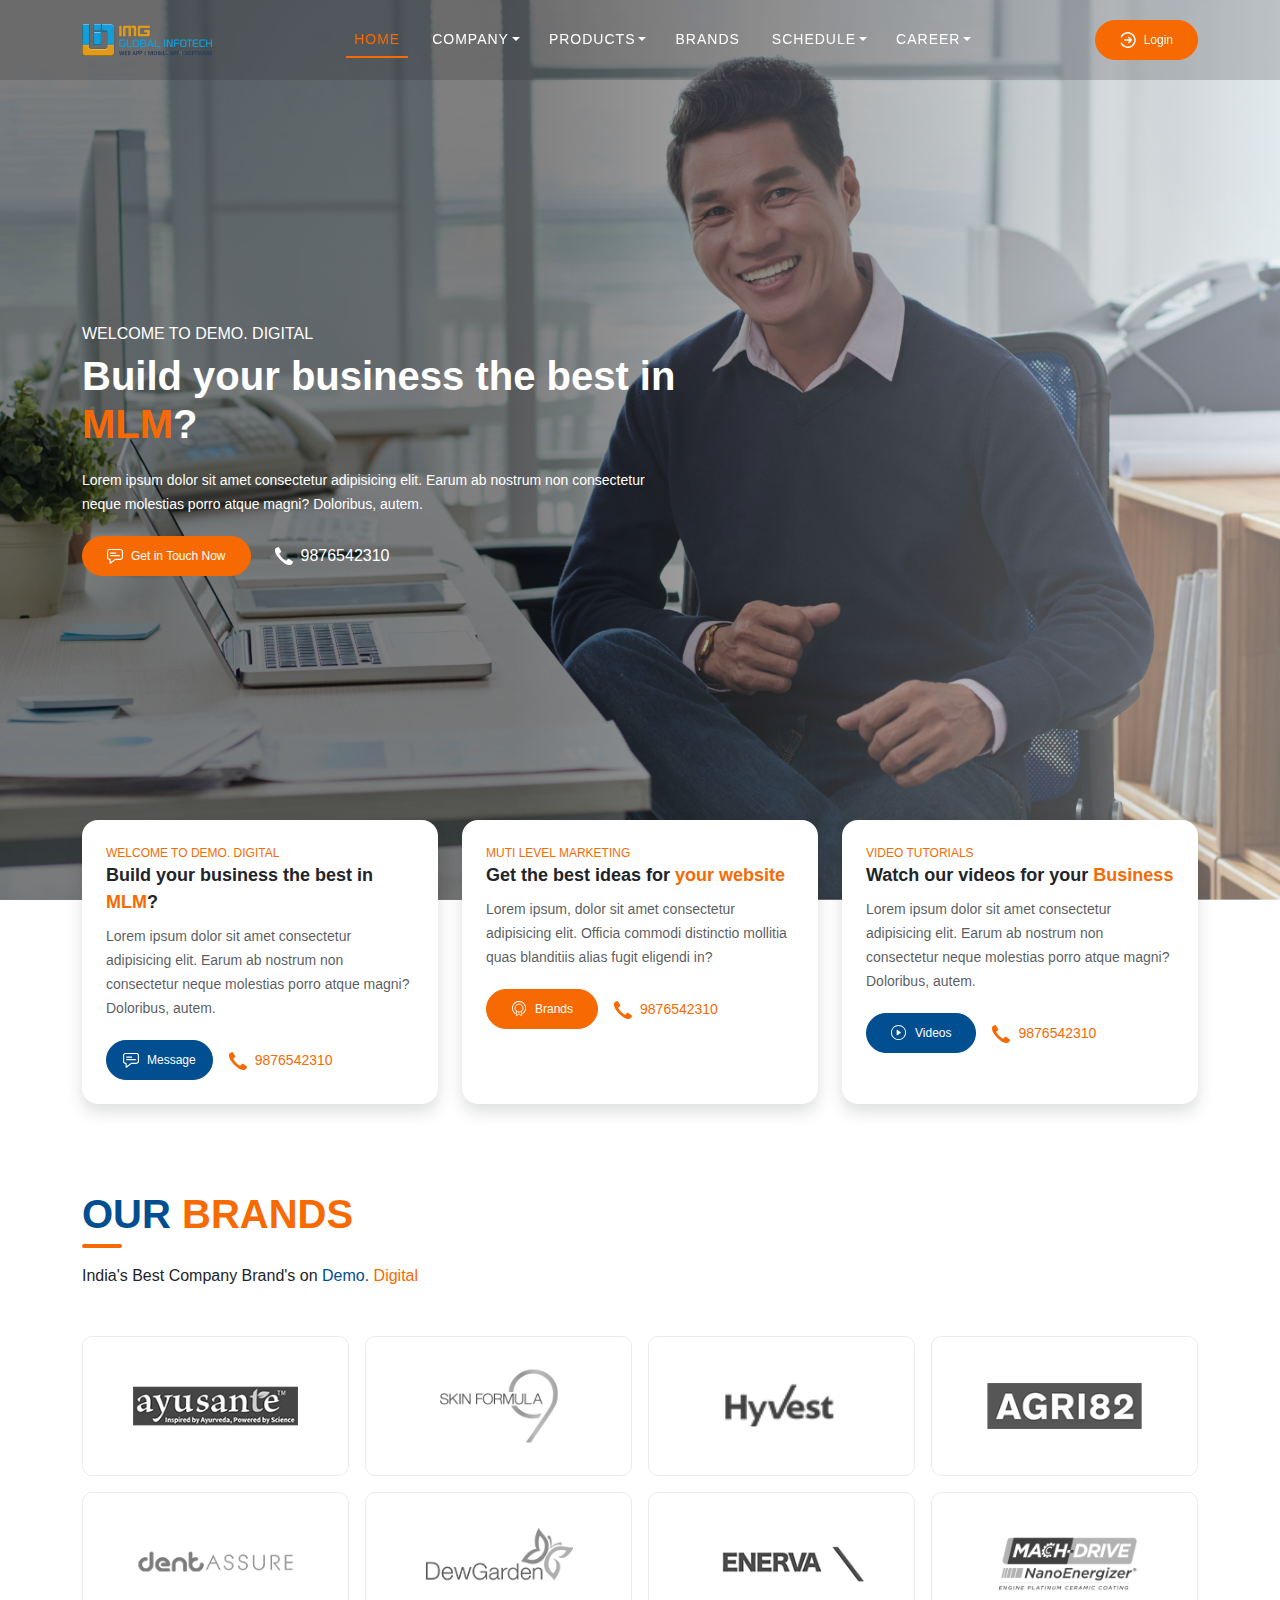
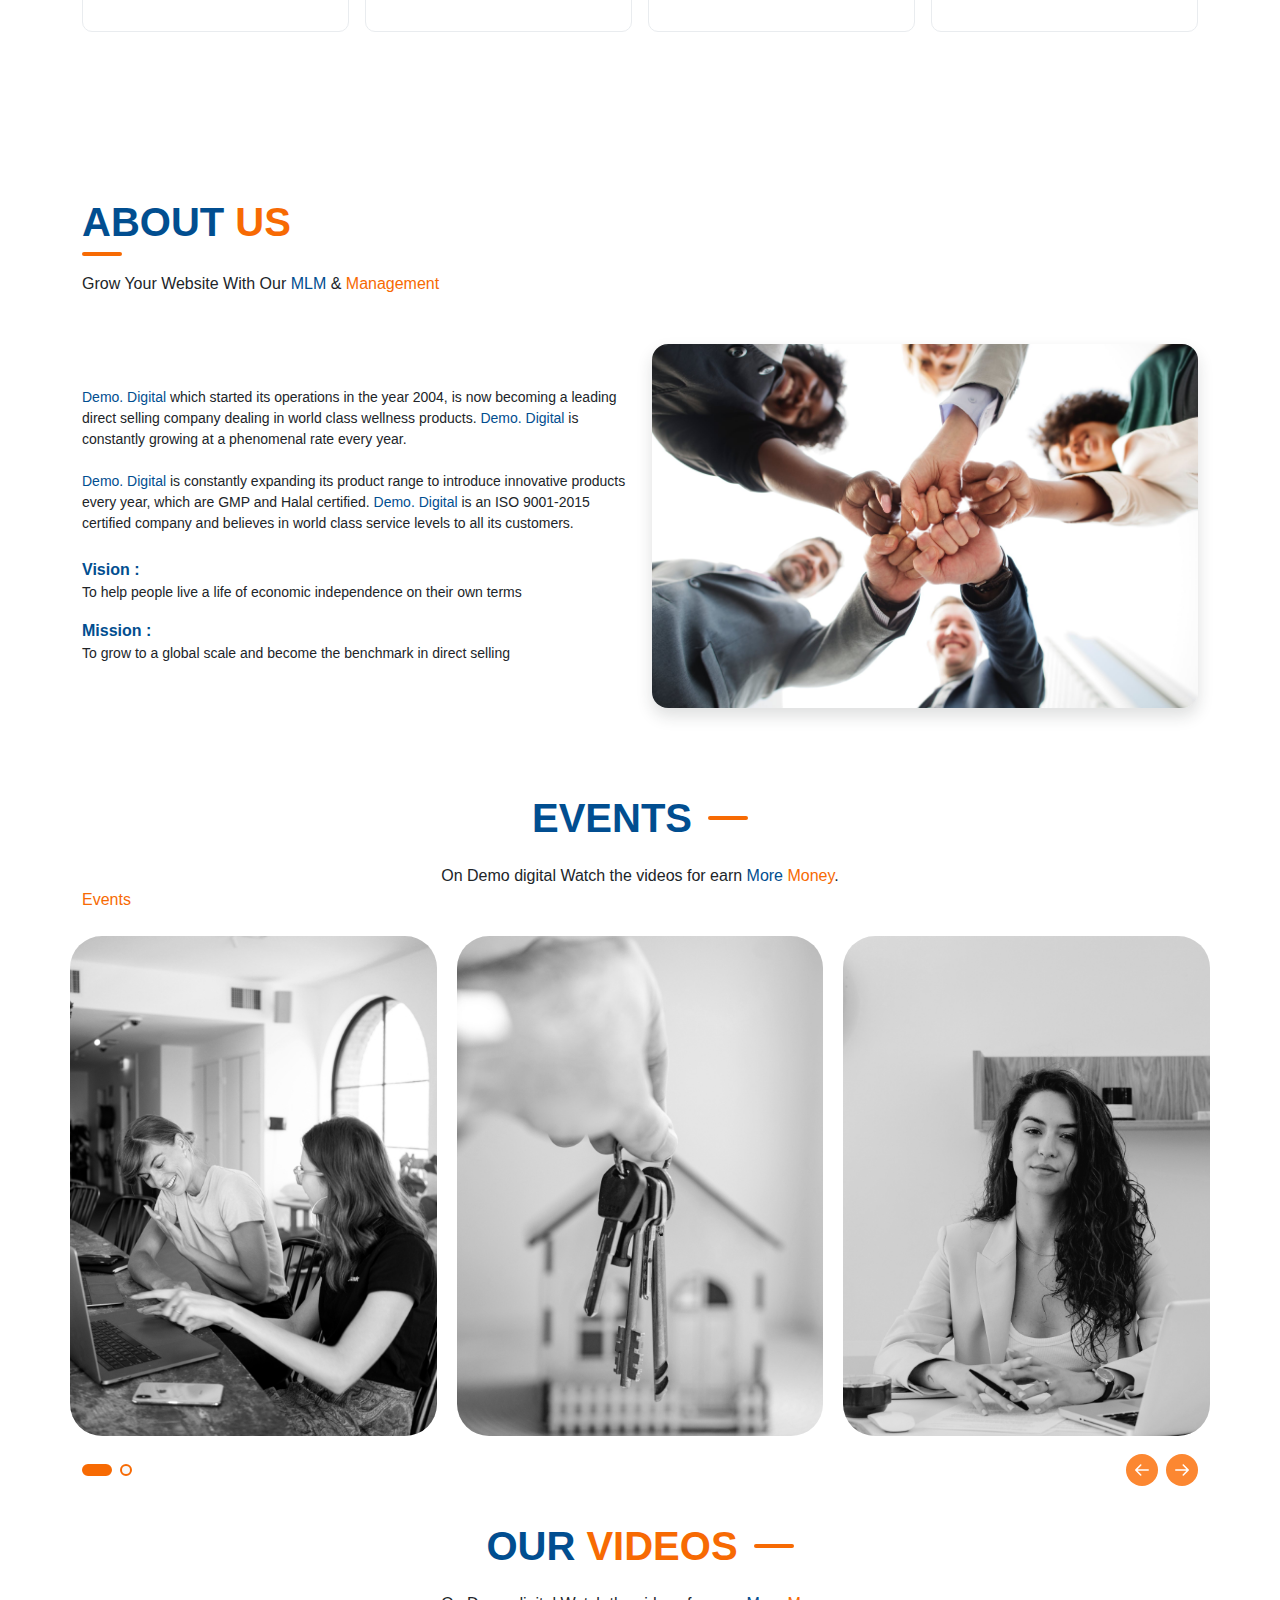
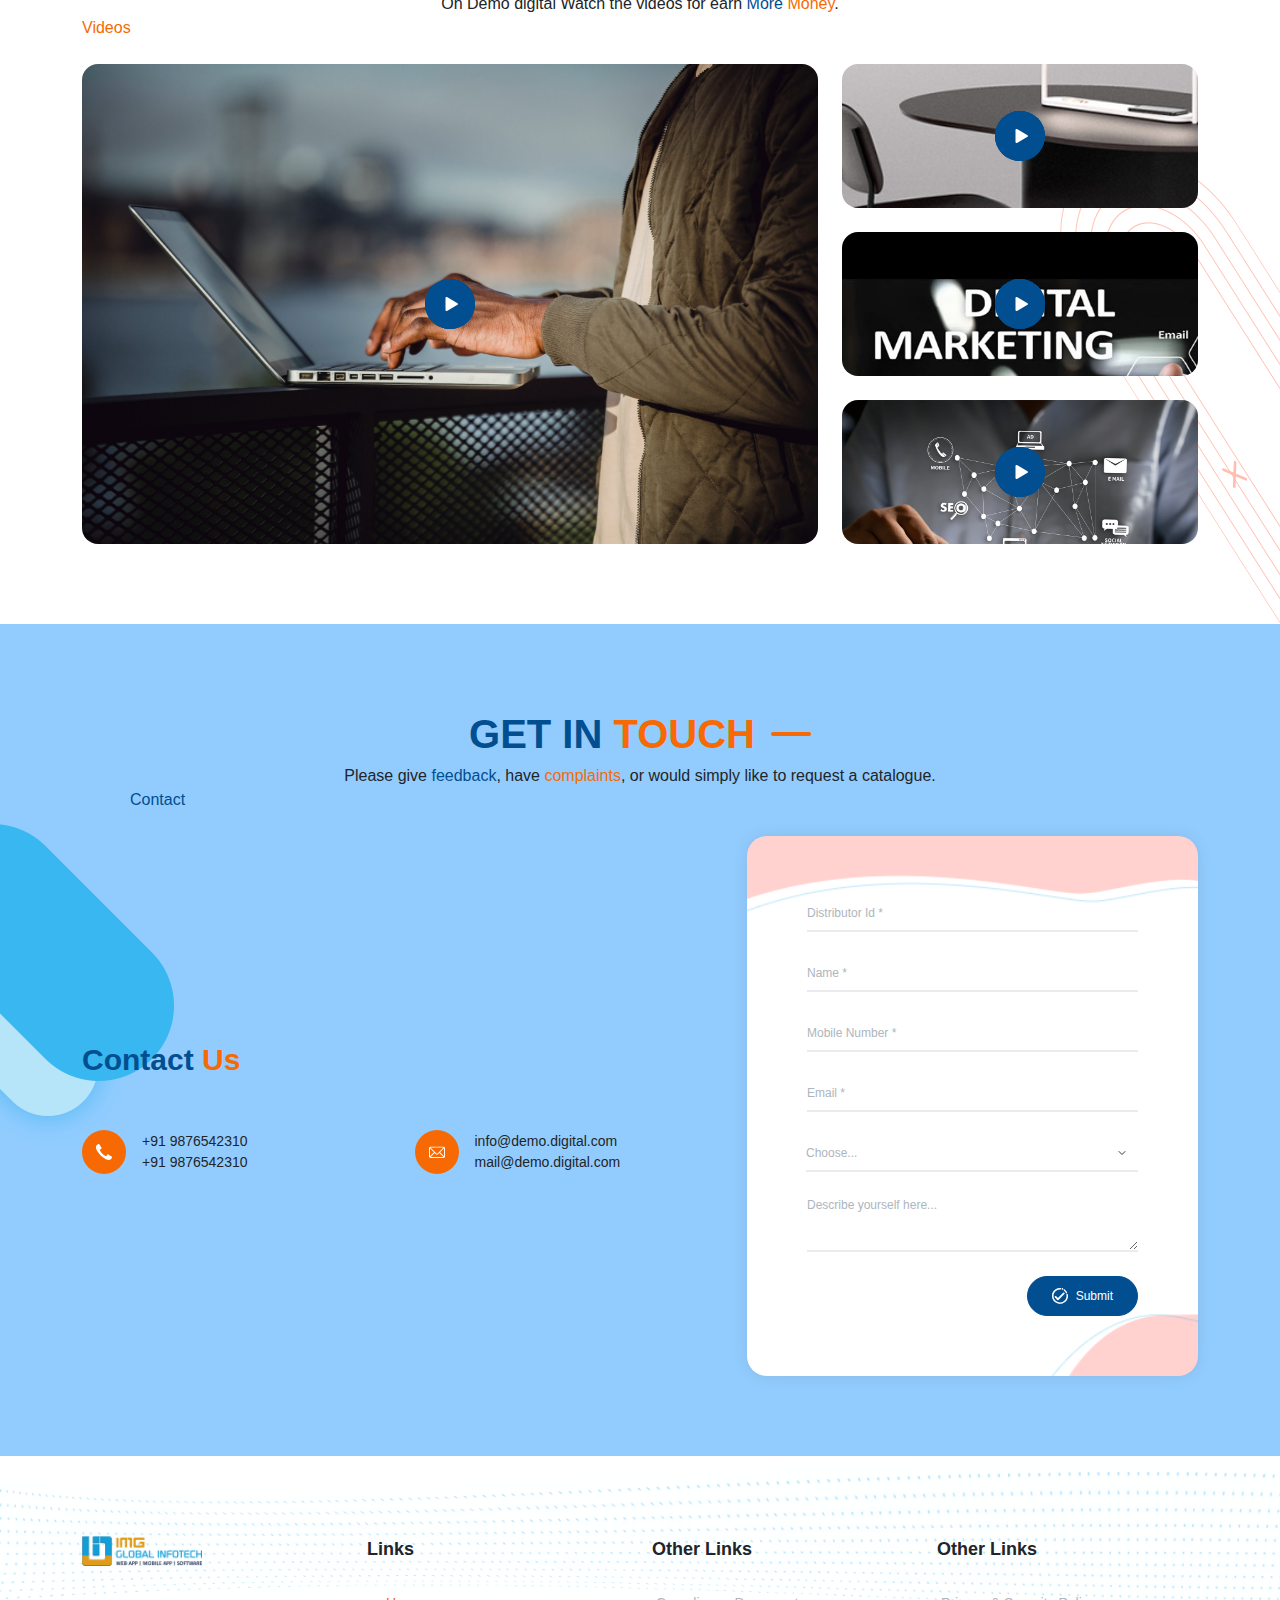
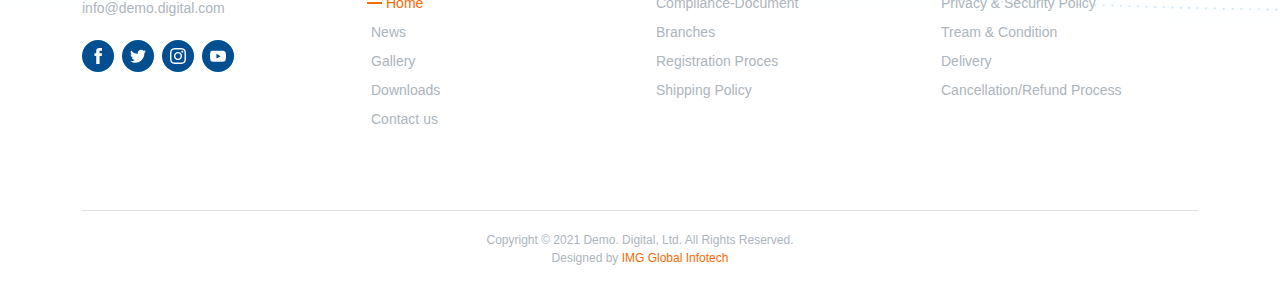
==== index.html @ 445043c2 "Copy" ====
<!DOCTYPE html>
<html lang="en">
<head>
    <meta charset="UTF-8">
    <!-- Static Required meta tags (should be same on every page) -->
    <meta http-equiv="content-type" content="text/html; charset=utf-8" />
    <meta name="viewport" content="width=device-width, initial-scale=1, maximum-scale=1, user-scalable=0, shrink-to-fit=no" />
    <meta name="theme-color" content="#1a73e9" />
    <meta http-equiv='X-UA-Compatible' content='IE=edge' />

    <meta name="web-author" content="web-author-name" />
    <meta name="googlebot" content="all">
    <meta name="revisit-after" content="3 days">
    <meta name="copyright" content="Site Name">
    <meta name="language" content="English">
    <meta name="reply-to" content="info@imgglobalinfotech.com">
    <meta name="distribution" content="Global" />
    <meta name="rating" content="General" />

    <!-- Twitter Meta -->
    <meta name="twitter:site" content="@miradontsoa">
    <meta name="twitter:creator" content="@miradontsoa">
    <meta name="twitter:card" content="summary">

    <!-- Facebook Meta -->
    <meta property="fb:app_id" content="0" />

    <meta property="og:type" content="website">
    <meta property="og:image:type" content="image/jpg">
    <meta property="og:image:width" content="1200">
    <meta property="og:image:height" content="630">

    <!-- Dynamic Meta Tags (Should change for every page) -->

    <title>Demo. Digital</title>

        <!-- Required meta tags -->
    <meta name="title" content="Title here" />
    <meta name="discrption" content="Discrption here" />
    <meta name="keyword" content="Keyword here" />

    <!-- Twitter Meta -->
    <meta name="twitter:title" content="Title here">
    <meta name="twitter:description" content="Discrption here">
    <meta name="twitter:image" content="assets/img/logo.png">

    <!-- Facebook Meta -->
    <meta property="og:url" content="">
    <meta property="og:title" content="Title here">
    <meta property="og:description" content="Discrption here">
    <meta property="og:image" content="assets/img/logo/favicon-original.png">
    <meta property="og:image:secure_url" content="assets/img/logo/favicon-original.png">
    <link rel="shortcut icon" type="image/x-icon" href="assets/img/logo/favicon-original.png" />
    <link rel="icon" type="image/x-icon" href="assets/img/logo/favicon-original.png" />
    <meta name="classification" content="Title here" />
    <link rel="canonical" href="" />


    <script src="assets/libs/jquery/jquery-3.3.1.js"></script>
    <!-- Bootstrap Css -->
    <link rel="stylesheet" href="assets/css/bootstrap.min.css">
    <!-- Owl-carousel Css  -->
    <link rel="stylesheet" href="assets/libs/owl-carousel/owl.carousel.min.css">
    <!-- Glightbox Css -->
    <link rel="stylesheet" href="assets/libs/glightbox/glightbox.min.css" />
    <!-- Tom Select Css -->
    <link rel="stylesheet" href="assets/libs/tom-select/tom-select.min.css" />
    
    <!-- Custom Css -->
    <link rel="stylesheet" href="assets/css/style.min.css">
</head>
<body class="" id="top">
    <div class="cantainer-fluid vh-100">
        <!-- preloader start  -->
        <div class="preLoader active align-items-center justify-content-center position-fixed">
          <span class="dot"></span>
        </div>
        <!-- preloader end  -->
        <!-- Header Start -->
        <div id="myHeader"></div>
        <!-- Header End -->
    
        <div class="homePage" page-name="homePage">
            <div class="main-banner z-0" id="top">
                <div class="container h-100">
                  <div class="row h-100 align-items-center">
                    <div class="col-lg-12">
                      <div class="row">
                        <div class="col-lg-7 mainCarousel">
                          <div class="item header-text">
                            <div class="h6 WelcomeHeading text-white text-uppercase">Welcome to Demo. Digital</div>
                            <div class="h2 text-white mainHeading">Build your business the best in <span class="text-theme1">MLM</span>?</div>
                            <div class="decription text-white">Lorem ipsum dolor sit amet consectetur adipisicing elit. Earum ab nostrum non consectetur neque molestias porro atque magni? Doloribus, autem.</div>
                            <div class="down-buttons d-inline-flex gap-sm-4 gap-3 align-items-center">
                              <div class="main-blue-button-hover">
                                <a href="#getintouch" class="btn btn-theme1 btnStyle1 rounded-pill px-4 text-white">
                                    <span class="spinner-border spinner-border-sm afterText d-none me-2" role="status" aria-hidden="true"></span>
                                    <span class="visually-showw afterText d-none ps-1">Please Wait...</span>
                                    <span class="d-inline-flex me-2 icon beforeText"><img class="w-100" src="assets/img/icons/messageWhite.svg" alt=""></span>
                                    <span class="beforeText">Get in Touch Now</span>
                                </a>
                              </div>
                              <div class="call-button">
                                <a href="tel:9876542310" class="d-flex align-items-center gap-2 text-decoration-none text-white"><div class="callIcon"><img src="assets/img/icons/callWhiteFill.svg" alt=""></div>9876542310</a>
                              </div>
                            </div>
                          </div>
                        </div>
                      </div>
                    </div>
                  </div>
                </div>
            </div>
            
            <div class="cardsSection">
              <div class="container">
                <div class="row">
                  <div class="col-12">
                    <div class="row g-4">
                      <div class="col-lg-4 col-md-6">
                        <div class="item header-text h-100 bg-1 shadow position-relative bg-white p-3 p-xl-4 rounded-4 overflow-hidden">
                          <div class="cardInner position-relative z-3">
                            <div class="newWelcomeHeading text-theme1 text-uppercase">Welcome to Demo. Digital</div>
                            <div class="cardHeadign">Build your business the best in <span class="text-theme1">MLM</span>?</div>
                            <div class="decription text-muted mt-2">Lorem ipsum dolor sit amet consectetur adipisicing elit. Earum ab nostrum non consectetur neque molestias porro atque magni? Doloribus, autem.</div>
                            <div class="down-buttons d-inline-flex gap-3 align-items-center">
                              <div class="main-blue-button-hover">
                                <a href="#getintouch" class="btn btn-theme2 btnStyle1 rounded-pill px-3 text-white">
                                    <span class="spinner-border spinner-border-sm afterText d-none me-2" role="status" aria-hidden="true"></span>
                                    <span class="visually-showw afterText d-none ps-1">Please Wait...</span>
                                    <span class="d-inline-flex me-2 icon beforeText"><img class="w-100" src="assets/img/icons/messageWhite.svg" alt=""></span>
                                    <span class="beforeText">Message</span>
                                </a>
                              </div>
                              <div class="call-button">
                                <a href="tel:9876542310" class="d-flex align-items-center gap-2 text-decoration-none text-theme1"><div class="callIcon"><img src="assets/img/icons/callIcon.svg" alt=""></div>9876542310</a>
                              </div>
                            </div>
                          </div>
                        </div>
                      </div>
                      <div class="col-lg-4 col-md-6">
                        <div class="item header-text h-100 bg-2 shadow position-relative bg-white p-3 p-xl-4 rounded-4 overflow-hidden">
                          <div class="cardInner position-relative z-3">
                            <div class="newWelcomeHeading text-theme1 text-uppercase">Muti Level Marketing</div>
                            <div class="cardHeadign">Get the best ideas for <span class="text-theme1">your website</span></div>
                            <div class="decription text-muted mt-2">Lorem ipsum, dolor sit amet consectetur adipisicing elit. Officia commodi distinctio mollitia quas blanditiis alias fugit eligendi in?</div>
                            <div class="down-buttons d-inline-flex gap-3 align-items-center">
                              <div class="main-blue-button-hover">
                                <a href="index.html #brands" class="btn btn-theme1 btnStyle1 rounded-pill px-4 text-white">
                                  <span class="spinner-border spinner-border-sm afterText d-none me-2" role="status" aria-hidden="true"></span>
                                  <span class="visually-showw afterText d-none ps-1">Please Wait...</span>
                                  <span class="d-inline-flex me-2 icon beforeText"><img class="w-100" src="assets/img/icons/preWhite.svg" alt=""></span>
                                  <span class="beforeText">Brands</span>
                                </a>
                              </div>
                              <div class="call-button">
                                <a href="tel:9876542310" class="d-flex align-items-center gap-2 text-decoration-none text-theme1"><div class="callIcon"><img src="assets/img/icons/callIcon.svg" alt=""></div>9876542310</a>
                              </div>
                            </div>
                          </div>
                        </div>
                      </div>
                      <div class="col-lg-4 col-md-6">
                        <div class="item header-text h-100 bg-3 shadow position-relative bg-white p-3 p-xl-4 rounded-4 overflow-hidden">
                          <div class="cardInner position-relative z-3">
                            <div class="newWelcomeHeading text-theme1 text-uppercase">Video Tutorials</div>
                            <div class="cardHeadign">Watch our videos for your <span class="text-theme1">Business</span></div>
                            <div class="decription text-muted mt-2">Lorem ipsum dolor sit amet consectetur adipisicing elit. Earum ab nostrum non consectetur neque molestias porro atque magni? Doloribus, autem.</div>
                            <div class="down-buttons d-inline-flex gap-3 align-items-center">
                              <div class="main-blue-button-hover">
                                <a href="#ourVideos" class="btn btn-theme2 btnStyle1 rounded-pill px-4 text-white">
                                  <span class="spinner-border spinner-border-sm afterText d-none me-2" role="status" aria-hidden="true"></span>
                                  <span class="visually-showw afterText d-none ps-1">Please Wait...</span>
                                  <span class="d-inline-flex me-2 icon beforeText"><img class="w-100" src="assets/img/icons/playWhite.svg" alt=""></span>
                                  <span class="beforeText">Videos</span>
                                </a>
                              </div>
                              <div class="call-button">
                                <a href="tel:9876542310" class="d-flex align-items-center gap-2 text-decoration-none text-theme1"><div class="callIcon"><img src="assets/img/icons/callIcon.svg" alt=""></div>9876542310</a>
                              </div>
                            </div>
                          </div>
                        </div>
                      </div>
                    </div>
                  </div>
                </div>
              </div>
            </div>

            
            <div class="ourBrands" id="brands">
              <div class="container">
                <div class="row gap-sm-5 gap-4">
                  <div class="col-12">
                    <div class="heading position-relative">
                      <div class="title text-theme2"><span>OUR <span class="text-theme1">BRANDS</span></span></div>
                      <div class="subHeading mt-3">India's Best Company Brand's on <span class="text-theme2">Demo.</span> <span class="text-theme1">Digital</span></div>
                    </div>
                  </div>
                  <div class="col-12">
                    <div class="bransOuter">
                      <div class="row g-3">
                        <div class="col-6 col-md-4 col-lg-3">
                          <a href="product.html" class="brands position-relative overflow-hidden">
                            <img src="assets/img/brandsImg/01.png" alt="">
                          </a>
                        </div>
                        <div class="col-6 col-md-4 col-lg-3">
                          <a href="product.html" class="brands position-relative overflow-hidden">
                            <img src="assets/img/brandsImg/02.png" alt="">
                          </a>
                        </div>
                        <div class="col-6 col-md-4 col-lg-3">
                          <a href="product.html" class="brands position-relative overflow-hidden">
                            <img src="assets/img/brandsImg/03.png" alt="">
                          </a>
                        </div>
                        <div class="col-6 col-md-4 col-lg-3">
                          <a href="product.html" class="brands position-relative overflow-hidden">
                            <img src="assets/img/brandsImg/04.png" alt="">
                          </a>
                        </div>
                        <div class="col-6 col-md-4 col-lg-3">
                          <a href="product.html" class="brands position-relative overflow-hidden">
                            <img src="assets/img/brandsImg/05.png" alt="">
                          </a>
                        </div>
                        <div class="col-6 col-md-4 col-lg-3">
                          <a href="product.html" class="brands position-relative overflow-hidden">
                            <img src="assets/img/brandsImg/06.png" alt="">
                          </a>
                        </div>
                        <div class="col-6 col-md-4 col-lg-3">
                          <a href="product.html" class="brands position-relative overflow-hidden">
                            <img src="assets/img/brandsImg/07.png" alt="">
                          </a>
                        </div>
                        <div class="col-6 col-md-4 col-lg-3">
                          <a href="product.html" class="brands position-relative overflow-hidden">
                            <img src="assets/img/brandsImg/08.png" alt="">
                          </a>
                        </div>
                      </div>
                    </div>
                  </div>
                </div>
              </div>
            </div>
            
            <div class="aboutUs position-relative overflow-hidden">
              <div class="container">
                <div class="row gap-sm-5 gap-4">
                  <div class="col-12">
                    <div class="heading position-relative">
                      <div class="title text-theme2"><span>About <span class="text-theme1">Us</span></span></div>
                      <div class="subHeading mt-3">Grow Your Website With Our <span class="text-theme2">MLM</span> & <span class="text-theme1"> Management</span></div>
                    </div>
                  </div>
                  <div class="col-12">
                    <div class="row align-items-center gap-2 gap-lg-0">
                      <div class="col-lg-6">
                        <div class="aboutDec">
                          <span class="text-theme2">Demo. Digital</span> which started its operations in the year 2004, is now becoming a leading direct selling company dealing in world class wellness products. <span class="text-theme2">Demo. Digital</span> is constantly growing at a phenomenal rate every year.
                          <br>
                          &nbsp;
                          <br>
                          <span class="text-theme2">Demo. Digital</span> is constantly expanding its product range to introduce innovative products every year, which are GMP and Halal certified. <span class="text-theme2">Demo. Digital</span> is an ISO 9001-2015 certified company and believes in world class service levels to all its customers.
                        </div>
                        <div class="missionVision mt-4">
                          <div class="outer">
                            <div class="title text-theme2">Vision :</div>
                            <div class="decription">To help people live a life of economic independence on their own terms</div>
                          </div>
                          <div class="outer mt-3">
                            <div class="title text-theme2">Mission :</div>
                            <div class="decription">To grow to a global scale and become the benchmark in direct selling</div>
                          </div>
                        </div>
                      </div>
                      <div class="col-lg-6">
                        <div class="aboutImg mx-auto bg-light overflow-hidden rounded-4 shadow">
                          <img class="w-100" src="assets/img/bgImg/aboutUs.jpeg" alt="">
                        </div>
                      </div>
                    </div>
                  </div>
                </div>
              </div>
            </div>
            
            <div class="mainEvents">
              <div class="container">
                <div class="row gap-sm-5 gap-4">
                  <div class="col-12">
                    <div class="heading text-center position-relative">
                      <div class="title text-theme2 d-flex align-items-center justify-content-center gap-3"><span>Events <span class="text-theme1"></span></span></div>
                      <div class="subHeading mt-3">On Demo digital Watch the videos for earn <span class="text-theme2">More</span> <span class="text-theme1"> Money</span>.</div>
                      <div class="miniHeading position-absolute text-theme1">Events</div>
                    </div>
                  </div>
                  <div class="col-12 px-0">
                    <div class="row owl-carousel mainEventSlider mx-0 ">
                      <div class="col-12">
                        <div class="eventOuter position-relative w-100 d-block rounded-5 overflow-hidden text-decoration-none">
                          <div class="eventImg w-100 h-100">
                            <img class="w-100 h-100" src="assets/img/bgImg/event1.jpg" alt="">
                          </div>
                          <a href="javascript:;" class="stretched-link">
                            <div class="eventDecription p-4 bg-theme1 position-absolute">
                              <div class="eventTitle text-white">Monthly Schemes</div>
                              <div class="eventDec text-white">Click here to know the latest monthly schemes  and special offers.</div>
                            </div>
                          </a>
                        </div>
                      </div>
                      <div class="col-12">
                        <div class="eventOuter position-relative w-100 d-block rounded-5 overflow-hidden text-decoration-none">
                          <div class="eventImg w-100 h-100">
                            <img class="w-100 h-100" src="assets/img/bgImg/event2.jpg" alt="">
                          </div>
                          <a href="javascript:;" class="stretched-link">
                            <div class="eventDecription p-4 bg-theme1 position-absolute">
                              <div class="eventTitle text-white">what's new</div>
                              <div class="eventDec text-white">Keep yourself updated with all the latest happenings in Demo. digital.</div>
                            </div>
                          </a>
                        </div>
                      </div>
                      <div class="col-12">
                        <div class="eventOuter position-relative w-100 d-block rounded-5 overflow-hidden text-decoration-none">
                          <div class="eventImg w-100 h-100">
                            <img class="w-100 h-100" src="assets/img/bgImg/event3.jpg" alt="">
                          </div>
                          <a href="javascript:;" class="stretched-link">
                            <div class="eventDecription p-4 bg-theme1 position-absolute">
                              <div class="eventTitle text-white">Leadership Series</div>
                              <div class="eventDec text-white">To those who know the way, Show the way and Go the way.</div>
                            </div>
                          </a>
                        </div>
                      </div>
                      <div class="col-12">
                        <div class="eventOuter position-relative w-100 d-block rounded-5 overflow-hidden text-decoration-none">
                          <div class="eventImg w-100 h-100">
                            <img class="w-100 h-100" src="assets/img/bgImg/event4.jpg" alt="">
                          </div>
                          <a href="javascript:;" class="stretched-link">
                            <div class="eventDecription p-4 bg-theme1 position-absolute">
                              <div class="eventTitle text-white">Achievers</div>
                              <div class="eventDec text-white">Meet the Demo. Didital Dream Achievers who have purchased their dream.</div>
                            </div>
                          </a>
                        </div>
                      </div>
                      <div class="col-12">
                        <div class="eventOuter position-relative w-100 d-block rounded-5 overflow-hidden text-decoration-none">
                          <div class="eventImg w-100 h-100">
                            <img class="w-100 h-100" src="assets/img/bgImg/event3.jpg" alt="">
                          </div>
                          <a href="javascript:;" class="stretched-link">
                            <div class="eventDecription p-4 bg-theme1 position-absolute">
                              <div class="eventTitle text-white">Leadership Series</div>
                              <div class="eventDec text-white">To those who know the way, Show the way and Go the way.</div>
                            </div>
                          </a>
                        </div>
                      </div>
                    </div>
                  </div>
                </div>
              </div>
            </div>

            <div class="ourVideo" id="ourVideos">
              <div class="container">
                <div class="row gap-sm-5 gap-4">
                  <div class="col-12">
                    <div class="heading text-center position-relative">
                      <div class="title text-theme2 d-flex align-items-center justify-content-center gap-3"><span>Our <span class="text-theme1">Videos</span></span></div>
                      <div class="subHeading mt-3">On Demo digital Watch the videos for earn <span class="text-theme2">More</span> <span class="text-theme1"> Money</span>.</div>
                      <div class="miniHeading position-absolute text-theme1">Videos</div>
                    </div>
                  </div>
                  <div class="col-12">
                    <div class="row gap-4 gap-md-0">
                      <div class="col-md-8">
                        <div class="trandingVideo videos w-100 rounded-4 overflow-hidden position-relative">
                          <a href="https://vimeo.com/115041822" class="glightbox3 position-relative d-block w-100 h-100">
                            <img class="w-100 h-100" src="assets/img/bgImg/mainbg.jpg" alt="image" />
                            <div class="playBtn position-absolute top-0 bottom-0 start-0 end-0 m-auto bg-theme2 rounded-circle align-items-center d-flex justify-content-center">
                              <img src="assets/img/icons/playIcon.svg" alt="">
                            </div>
                          </a>
                          <div class="videoDecription bg-theme1 p-lg-5 p-sm-4 px-lg-4 px-sm-3 p-2 position-absolute text-center">
                            <div class="videoTitle text-white">Tranding Video</div>
                            <div class="subTitle text-white mt-1">This video is very important for your business</div>
                          </div>
                        </div>
                      </div>
                      <div class="col-md-4">
                        <div class="row gap-md-4">
                          <div class="col-md-12 col-6">
                            <div class="otherVideos videos rounded-4 overflow-hidden position-relative">
                              <a href="https://vimeo.com/115041822" class="glightbox3 position-relative d-block h-100 w-100">
                                <img class="w-100 h-100 h-100" src="assets/img/bgImg/videoImg1.png" alt="image" />
                                <div class="playBtn position-absolute top-0 bottom-0 start-0 end-0 m-auto bg-theme2 rounded-circle align-items-center d-flex justify-content-center">
                                  <img src="assets/img/icons/playIcon.svg" alt="">
                                </div>
                              </a>
                              <div class="videoDecription bg-theme1 p-lg-3 p-sm-2 p-1 px-lg-4 px-sm-3 px-2 position-absolute text-center">
                                <div class="videoTitle text-white">First Video</div>
                              </div>
                            </div>
                          </div>

                          <div class="col-md-12 col-6">
                            <div class="otherVideos videos rounded-4 overflow-hidden position-relative">
                              <a href="https://vimeo.com/115041822" class="glightbox3 position-relative d-block h-100 w-100">
                                <img class="w-100 h-100" src="assets/img/bgImg/videoImg2.jpg" alt="image" />
                                <div class="playBtn position-absolute top-0 bottom-0 start-0 end-0 m-auto bg-theme2 rounded-circle align-items-center d-flex justify-content-center">
                                  <img src="assets/img/icons/playIcon.svg" alt="">
                                </div>
                              </a>
                              <div class="videoDecription bg-theme1 p-lg-3 p-sm-2 p-1 px-lg-4 px-sm-3 px-2 position-absolute text-center">
                                <div class="videoTitle text-white">Second Video</div>
                              </div>
                            </div>
                          </div>

                          <div class="col-md-12 col-6 d-none d-lg-block">
                            <div class="otherVideos videos rounded-4 overflow-hidden position-relative">
                              <a href="https://vimeo.com/115041822" class="glightbox3 position-relative d-block h-100 w-100">
                                <img class="w-100 h-100" src="assets/img/bgImg/videoImg3.png" alt="image" />
                                <div class="playBtn position-absolute top-0 bottom-0 start-0 end-0 m-auto bg-theme2 rounded-circle align-items-center d-flex justify-content-center">
                                  <img src="assets/img/icons/playIcon.svg" alt="">
                                </div>
                              </a>
                              <div class="videoDecription bg-theme1 p-lg-3 p-sm-2 p-1 px-lg-4 px-sm-3 px-2 position-absolute text-center">
                                <div class="videoTitle text-white">Third Video</div>
                              </div>
                            </div>
                          </div>
                        </div>
                      </div>
                    </div>
                  </div>
                </div>  
              </div>
            </div>

            <div class="getInTouch section" id="getintouch">
              <div class="container">
                <div class="row gap-sm-5 gap-4">
                  <div class="col-12">
                    <div class="heading text-center position-relative mx-lg-5">
                      <div class="title text-theme2 d-flex align-items-center justify-content-center gap-3"><span>Get in <span class="text-theme1">Touch</span></span></div>
                      <div class="subHeading px-lg-5 mx-lg-5">Please give <span class="text-theme2">feedback</span>, have <span class="text-theme1">complaints</span>, or would simply like to request a catalogue.</div>
                      <div class="miniHeading position-absolute text-theme2">Contact</div>
                    </div>
                  </div>
                  <div class="col-12">
                    <div class="row align-items-center gap-4 gap-md-0">
                      <div class="col-md-7">
                        <div class="section-heading row gap-lg-4 gap-3">
                          <div class="col-12">
                            <div class="subHeading text-theme1"><span class="text-theme2">Contact</span> us</div>
                          </div>
                          <div class="col-12">
                            <div class="map rounded-5 overflow-hidden">
                              <!-- <iframe src="https://www.google.com/maps/embed?pb=!1m18!1m12!1m3!1d3557.7614542829474!2d75.73539191452058!3d26.911064766640678!2m3!1f0!2f0!3f0!3m2!1i1024!2i768!4f13.1!3m3!1m2!1s0x396db4ec307539f5%3A0x9d37e773648dad58!2sIMG%20Global%20Infotech%20Private%20Limited!5e0!3m2!1sen!2sin!4v1675240790976!5m2!1sen!2sin" width="100%" height="400" style="border:0;" allowfullscreen="" loading="lazy" referrerpolicy="no-referrer-when-downgrade"></iframe> -->
                            </div>
                          </div>
                          <div class="col-12">
                            <div class="row gap-3 gap-sm-0">
                              <div class="col-sm-6 infoOuter align-items-center d-flex gap-3">
                                <span class="infoIcon bg-theme1 rounded-circle d-block align-items-center d-flex justify-content-center">
                                  <img class="w-100" src="assets/img/icons/callWhiteFill.svg" alt="">
                                </span>
                                <span>
                                  <a class="text-decoration-none text-dark d-block" href="tel:+91 9876542310">+91 9876542310</a>
                                  <a class="text-decoration-none text-dark d-block" href="tel:+91 9876542310">+91 9876542310</a>
                                </span>
                              </div>
                              <div class="col-sm-6 infoOuter align-items-center d-flex gap-3">
                                <span class="infoIcon bg-theme1 rounded-circle d-block align-items-center d-flex justify-content-center">
                                  <img class="w-100" src="assets/img/icons/whiteMail.svg" alt="">
                                </span>
                                <span>
                                  <a class="text-decoration-none text-dark d-block" href="mailTo:info@demo.digital.com">info@demo.digital.com</a>
                                  <a class="text-decoration-none text-dark d-block" href="mailTo:mail@demo.digital.com">mail@demo.digital.com</a>
                                </span>
                              </div>
                            </div>
                          </div>
                        </div>
                      </div>
                      <div class="col-md-5 align-self-center">
                        <form action="" class="form needs-validation" novalidate>
                          <div class="row g-4">
                            <div class="col-lg-12">
                              <div class="input-group has-validation">
                                <input type="text" class="form-control shadow-none" id="distributorId"  placeholder="Distributor Id *" required>
                                <div class="invalid-feedback text-danger">
                                  Please Enter Your Id.
                                </div>
                              </div>
                            </div>
                            <div class="col-lg-12">
                              <div class="input-group has-validation">
                                <input type="text" class="form-control shadow-none" id="name"  placeholder="Name *" required>
                                <div class="invalid-feedback text-danger">
                                  Please Enter Your Name.
                                </div>
                              </div>
                            </div>
                            <div class="col-lg-12">
                              <div class="input-group has-validation">
                                <input type="tel" class="form-control shadow-none" id="mobileNumber"  placeholder="Mobile Number *" required>
                                <div class="invalid-feedback text-danger">
                                  Please Enter Your Mobile Number.
                                </div>
                              </div>
                            </div>
                            <div class="col-lg-12">
                              <div class="input-group has-validation">
                                <input type="email" class="form-control shadow-none" id="email"  placeholder="Email *" required>
                                <div class="invalid-feedback text-danger">
                                  Please Enter Your Email.
                                </div>
                              </div>
                            </div>
                            <div class="col-lg-12">
                              <div class="input-group has-validation">
                                <select class="form-select tomSelect  shadow-none align-items-center d-flex" id="chooesQuery" required>
                                  <option selected disabled value="">Choose...</option>
                                  <option>Company Related</option>
                                  <option>Distributor Related</option>
                                  <option>Order Related</option>
                                  <option>Product Quality Related</option>
                                  <option>Profile Related</option>
                                  <option>Refund Related</option>
                                  <option>Registration Related</option>
                                  <option>Rules of Conduct Related</option>
                                  <option>Branch/ DLCP/ Mini DLCP Related</option>
                                  <option>Mobile App Related</option>
                                  <option>Product Delivery Related</option>
                                </select>
                                <div class="invalid-feedback text-danger">
                                  Please Enter Your Email.
                                </div>
                              </div>
                            </div>
                            <div class="col-lg-12">
                              <div class="input-group has-validation">
                                <textarea class="form-control shadow-none" rows="3" placeholder="Describe yourself here..." required></textarea>
                                <div class="invalid-feedback text-danger">
                                  Please Enter Your Email.
                                </div>
                              </div>
                            </div>
                            <div class="col-12 mt-4">
                              <button type="submit" class="btn btn-theme2 btnStyle1 rounded-pill px-4 text-white ms-auto">
                                <span class="spinner-border spinner-border-sm afterText d-none me-2" role="status" aria-hidden="true"></span>
                                <span class="visually-showw afterText d-none ps-1">Please Wait...</span>
                                <span class="d-inline-flex me-2 icon beforeText"><img class="w-100" src="assets/img/icons/submitIcon.svg" alt=""></span>
                                <span class="beforeText">Submit</span>
                              </button>
                            </div>
                          </div>
                        </form>
                      </div>
                    </div>
                  </div>
                </div>
              </div>
              <div class="contact-left-dec">
                <img src="assets/img/bgImg/contact-left.png" alt="">
              </div>
            </div>

        </div>

        <!-- Footer Start -->
        <div id="myFooter"></div>
        <!-- Footer End -->

        <!-- back to top button  -->
        <a href="#top" class="btn btn-theme1 backToTopbtn d-flex align-items-center justify-content-center rounded-pill overflow-hidden">
          <img class="w-100" src="assets/img/icons/arrowRight.svg" alt="">
        </a>
    </div>




    
    <!-- Bootstrap Js -->
    <script src="assets/libs/bootstrap/js/bootstrap.bundle.min.js"></script>

    <!-- Owl Carousel Js -->
    <script src="assets/libs/owl-carousel/owl.carousel.min.js"></script>

    <!-- Glightbox Js  -->
    <script src="assets/libs/glightbox/glightbox.min.js"></script>

    <!-- Top Select Js  -->
    <script src="assets/libs/tom-select/tom-select.complete.js"></script>
    
    <!-- Custom Js -->
    <script src="assets/js/index.js"></script>

    

    
</body>
</html>
---- assets/libs/tom-select/tom-select.min.css ----
:root{--ts-pr-clear-button:0;--ts-pr-caret:0;--ts-pr-min:.75rem}.ts-wrapper.single .ts-control,.ts-wrapper.single .ts-control input{cursor:pointer}.ts-control{padding-right:max(var(--ts-pr-min),var(--ts-pr-clear-button) + var(--ts-pr-caret))!important}.ts-wrapper.plugin-drag_drop.multi>.ts-control>div.ui-sortable-placeholder{background:#f2f2f2!important;background:rgba(0,0,0,.06)!important;border:0!important;box-shadow:inset 0 0 12px 4px #fff;visibility:visible!important}.ts-wrapper.plugin-drag_drop .ui-sortable-placeholder:after{content:"!";visibility:hidden}.ts-wrapper.plugin-drag_drop .ui-sortable-helper{box-shadow:0 2px 5px rgba(0,0,0,.2)}.plugin-checkbox_options .option input{margin-right:.5rem}.plugin-clear_button{--ts-pr-clear-button:1em}.plugin-clear_button .clear-button{background:transparent!important;cursor:pointer;margin-right:0!important;opacity:0;position:absolute;right:2px;top:50%;transform:translateY(-50%);transition:opacity .5s}.plugin-clear_button.form-select .clear-button,.plugin-clear_button.single .clear-button{right:max(var(--ts-pr-caret),8px)}.plugin-clear_button.focus.has-items .clear-button,.plugin-clear_button:not(.disabled):hover.has-items .clear-button{opacity:1}.ts-wrapper .dropdown-header{background:#f8f8f8;border-bottom:1px solid #d0d0d0;border-radius:3px 3px 0 0;padding:10px 8px;position:relative}.ts-wrapper .dropdown-header-close{color:#303030;font-size:20px!important;line-height:20px;margin-top:-12px;opacity:.4;position:absolute;right:8px;top:50%}.ts-wrapper .dropdown-header-close:hover{color:#000}.plugin-dropdown_input.focus.dropdown-active .ts-control{border:1px solid #d0d0d0;box-shadow:none}.plugin-dropdown_input .dropdown-input{background:transparent;border:solid #d0d0d0;border-width:0 0 1px;box-shadow:none;display:block;padding:8px;width:100%}.plugin-dropdown_input .items-placeholder{border:0!important;box-shadow:none!important;width:100%}.plugin-dropdown_input.dropdown-active .items-placeholder,.plugin-dropdown_input.has-items .items-placeholder{display:none!important}.ts-wrapper.plugin-input_autogrow.has-items .ts-control>input{min-width:0}.ts-wrapper.plugin-input_autogrow.has-items.focus .ts-control>input{flex:none;min-width:4px}.ts-wrapper.plugin-input_autogrow.has-items.focus .ts-control>input::-ms-input-placeholder{color:transparent}.ts-wrapper.plugin-input_autogrow.has-items.focus .ts-control>input::placeholder{color:transparent}.ts-dropdown.plugin-optgroup_columns .ts-dropdown-content{display:flex}.ts-dropdown.plugin-optgroup_columns .optgroup{border-right:1px solid #f2f2f2;border-top:0;flex-basis:0;flex-grow:1;min-width:0}.ts-dropdown.plugin-optgroup_columns .optgroup:last-child{border-right:0}.ts-dropdown.plugin-optgroup_columns .optgroup:before{display:none}.ts-dropdown.plugin-optgroup_columns .optgroup-header{border-top:0}.ts-wrapper.plugin-remove_button .item{align-items:center;display:inline-flex;padding-right:0!important}.ts-wrapper.plugin-remove_button .item .remove{border-radius:0 2px 2px 0;box-sizing:border-box;color:inherit;display:inline-block;padding:0 6px;text-decoration:none;vertical-align:middle}.ts-wrapper.plugin-remove_button .item .remove:hover{background:rgba(0,0,0,.05)}.ts-wrapper.plugin-remove_button.disabled .item .remove:hover{background:none}.ts-wrapper.plugin-remove_button .remove-single{font-size:23px;position:absolute;right:0;top:0}.ts-wrapper.plugin-remove_button:not(.rtl) .item .remove{border-left:1px solid #d0d0d0;margin-left:6px}.ts-wrapper.plugin-remove_button:not(.rtl) .item.active .remove{border-left-color:#cacaca}.ts-wrapper.plugin-remove_button:not(.rtl).disabled .item .remove{border-left-color:#fff}.ts-wrapper.plugin-remove_button.rtl .item .remove{border-right:1px solid #d0d0d0;margin-right:6px}.ts-wrapper.plugin-remove_button.rtl .item.active .remove{border-right-color:#cacaca}.ts-wrapper.plugin-remove_button.rtl.disabled .item .remove{border-right-color:#fff}.ts-wrapper{position:relative}.ts-control,.ts-control input,.ts-dropdown{font-smoothing:inherit;color:#303030;font-family:inherit;font-size:13px;line-height:18px}.ts-control,.ts-wrapper.single.input-active .ts-control{background:#fff;cursor:text}.ts-control{border:1px solid #d0d0d0;border-radius:3px;box-shadow:none;box-sizing:border-box;display:flex;flex-wrap:wrap;overflow:hidden;padding:8px;position:relative;width:100%;z-index:1}.ts-wrapper.multi.has-items .ts-control{padding:6px 8px 3px}.full .ts-control{background-color:#fff}.disabled .ts-control,.disabled .ts-control *{cursor:default!important}.focus .ts-control{box-shadow:none}.ts-control>*{display:inline-block;vertical-align:baseline}.ts-wrapper.multi .ts-control>div{background:#f2f2f2;border:0 solid #d0d0d0;color:#303030;cursor:pointer;margin:0 3px 3px 0;padding:2px 6px}.ts-wrapper.multi .ts-control>div.active{background:#e8e8e8;border:0 solid #cacaca;color:#303030}.ts-wrapper.multi.disabled .ts-control>div,.ts-wrapper.multi.disabled .ts-control>div.active{background:#fff;border:0 solid #fff;color:#7d7d7d}.ts-control>input{background:none!important;border:0!important;box-shadow:none!important;display:inline-block!important;flex:1 1 auto;line-height:inherit!important;margin:0!important;max-height:none!important;max-width:100%!important;min-height:0!important;min-width:7rem;padding:0!important;text-indent:0!important;-webkit-user-select:auto!important;-moz-user-select:auto!important;-ms-user-select:auto!important;user-select:auto!important}.ts-control>input::-ms-clear{display:none}.ts-control>input:focus{outline:none!important}.has-items .ts-control>input{margin:0 4px!important}.ts-control.rtl{text-align:right}.ts-control.rtl.single .ts-control:after{left:15px;right:auto}.ts-control.rtl .ts-control>input{margin:0 4px 0 -2px!important}.disabled .ts-control{background-color:#fafafa;opacity:.5}.input-hidden .ts-control>input{left:-10000px;opacity:0;position:absolute}.ts-dropdown{background:#fff;border:1px solid #d0d0d0;border-radius:0 0 3px 3px;border-top:0;box-shadow:0 1px 3px rgba(0,0,0,.1);box-sizing:border-box;left:0;margin:.25rem 0 0;position:absolute;top:100%;width:100%;z-index:10}.ts-dropdown [data-selectable]{cursor:pointer;overflow:hidden}.ts-dropdown [data-selectable] .highlight{background:rgba(125,168,208,.2);border-radius:1px}.ts-dropdown .create,.ts-dropdown .no-results,.ts-dropdown .optgroup-header,.ts-dropdown .option{padding:5px 8px}.ts-dropdown .option,.ts-dropdown [data-disabled],.ts-dropdown [data-disabled] [data-selectable].option{cursor:inherit;opacity:.5}.ts-dropdown [data-selectable].option{cursor:pointer;opacity:1}.ts-dropdown .optgroup:first-child .optgroup-header{border-top:0}.ts-dropdown .optgroup-header{background:#fff;color:#303030;cursor:default}.ts-dropdown .active{background-color:#f5fafd;color:#495c68}.ts-dropdown .active.create{color:#495c68}.ts-dropdown .create{color:rgba(48,48,48,.5)}.ts-dropdown .spinner{display:inline-block;height:30px;margin:5px 8px;width:30px}.ts-dropdown .spinner:after{animation:lds-dual-ring 1.2s linear infinite;border-color:#d0d0d0 transparent;border-radius:50%;border-style:solid;border-width:5px;content:" ";display:block;height:24px;margin:3px;width:24px}@keyframes lds-dual-ring{0%{transform:rotate(0deg)}to{transform:rotate(1turn)}}.ts-dropdown-content{overflow-scrolling:touch;max-height:200px;overflow-x:hidden;overflow-y:auto;scroll-behavior:smooth}.ts-hidden-accessible{clip:rect(0 0 0 0)!important;border:0!important;-webkit-clip-path:inset(50%)!important;clip-path:inset(50%)!important;overflow:hidden!important;padding:0!important;position:absolute!important;white-space:nowrap!important;width:1px!important}
/*# sourceMappingURL=tom-select.min.css.map */
---- assets/css/style.min.css ----
.preLoader.active{width:100%;height:100vh;inset:0;display:flex;z-index:1000;background-color:#fff}.preLoader.active .dot{width:5px;height:5px;border-radius:50%;background-color:#014e90;animation:spin .8s infinite}@keyframes spin{0%{width:5px;height:5px;opacity:0}50%{opacity:.5}75%{opacity:1}100%{width:50px;height:50px;opacity:0}}body{font-family:"Poppins",sans-serif;overflow:hidden hidden}::-webkit-scrollbar-track{background-color:rgba(0,0,0,0)}::-webkit-scrollbar{width:6px;height:6px;background-color:rgba(0,0,0,0)}::-webkit-scrollbar-thumb{border-radius:50px;background-color:#014e90}.mainHeading{font-size:40px;font-weight:700}.newWelcomeHeading{font-size:12px}.cardHeadign{font-size:18px;font-weight:600}.linksHeading{font-size:24px;font-weight:bold}.heading .title{font-size:40px;font-weight:700;text-transform:uppercase}.heading .title:after{content:"";display:block;width:40px;height:4px;background-color:#f76a03;border-radius:50px}.heading .subHeading{font-size:16px;color:#212529}.innerPageBanner{padding:100px 0 40px;background-image:linear-gradient(90deg, rgba(33, 37, 41, 0.5) 30%, rgba(33, 37, 41, 0.3) 100%),url(../img/bgImg/company-banner.jpg);width:100%;background-size:cover;background-repeat:no-repeat;background-attachment:fixed}.innerPageBanner.products{background-image:linear-gradient(90deg, rgba(33, 37, 41, 0.5) 30%, rgba(33, 37, 41, 0.3) 100%),url(../img/bgImg/aaurvedhaBg.png);background-position:bottom}.innerPageBanner .mainHeading{height:20vh;align-items:center;display:flex}.tabHeading .dec{font-size:14px}@media(max-width: 360px){.heading .title{font-size:18px !important;gap:8px !important}.heading .title:after{width:24px !important}}.btnStyle1{height:40px;align-items:center;display:flex;font-size:12px;width:fit-content}.btnStyle1:disabled .afterText,.btnStyle1.disabled .afterText{display:block !important}.btnStyle1:disabled .beforeText,.btnStyle1.disabled .beforeText{display:none !important}.btnStyle1 .icon{width:16px;height:16px}.backToTopbtn{width:36px;height:36px;z-index:999;position:fixed;top:-50px;right:25px;padding:10px !important;opacity:0;transition:ease-in-out .4s;animation-name:newani;animation-duration:5s;animation-iteration-count:infinite}.backToTopbtn.clickToTop{top:90%;opacity:1}.backToTopbtn img{transform:rotate(-90deg);filter:invert(1);transition:ease-in-out .5s}@keyframes newani{50%{transform:translateY(-15px)}}.backToTopbtn:hover img{margin-top:-5px}@media(max-width: 991px){.btnStyle1{height:34px}}@media(max-width: 575px){.btnStyle1.exportBtn:disabled .afterTextOnly,.btnStyle1.exportBtn.disabled .afterTextOnly{display:none !important}.btnStyle1.exportBtn:disabled .beforeText,.btnStyle1.exportBtn.disabled .beforeText{display:none !important}.backToTopbtn{width:32px;height:32px}}.navbar{height:80px;transition:ease-in-out .3s;z-index:999;background:rgba(33,37,41,.2)}.navbar .navbar-brand{width:130px}.navbar .navbar-collapse .navbar-nav .nav-item .nav-link{font-size:14px;font-weight:500;color:#fff;text-transform:uppercase;position:relative;letter-spacing:1px;transition:ease-in-out .3s}.navbar .navbar-collapse .navbar-nav .nav-item .nav-link:after{content:"";display:block;width:0;border-top:2px solid #f76a03;margin:6px auto 0;position:absolute;left:0;right:0;transition:ease-in-out .3s}.navbar .navbar-collapse .navbar-nav .nav-item .nav-link.active,.navbar .navbar-collapse .navbar-nav .nav-item .nav-link:hover{color:#f76a03}.navbar .navbar-collapse .navbar-nav .nav-item .nav-link.active:after,.navbar .navbar-collapse .navbar-nav .nav-item .nav-link:hover:after{width:100%}.navbar .navbar-collapse .navbar-nav .nav-item.dropdown .nav-link{padding-right:16px}.navbar .navbar-collapse .navbar-nav .nav-item.dropdown .nav-link:before{display:block;content:"";border-top:.3em solid;border-right:.3em solid rgba(0,0,0,0);border-bottom:0;position:absolute;right:5px;top:16px;border-left:.3em solid rgba(0,0,0,0)}.navbar .navbar-collapse .navbar-nav .nav-item.dropdown .dropdown-menu{min-width:15rem}.navbar .navbar-collapse .navbar-nav .nav-item.dropdown .dropdown-menu .dropdown-item{font-size:13px;padding:6px 16px;outline:none;display:flex;align-items:center;transition:ease-in-out .3s;gap:6px}.navbar .navbar-collapse .navbar-nav .nav-item.dropdown .dropdown-menu .dropdown-item:hover,.navbar .navbar-collapse .navbar-nav .nav-item.dropdown .dropdown-menu .dropdown-item:active{color:#f76a03;letter-spacing:1px}.navbar .navbar-collapse .navbar-nav .nav-item.dropdown .dropdown-menu .dropdown-item:active{background:var(--bs-dropdown-link-hover-bg);color:#f76a03}.navbar .navbar-collapse .navbar-nav .nav-item.dropdown.brands .dropdown-menu .dropdown-item::before{content:none}.navbar .navbar-collapse .navbar-nav .nav-item.dropdown.brands .dropdown-menu .dropdown-item img{width:100px}.navbar.nav-active{height:60px;background-color:#f8f9fa}.navbar.nav-active .navbar-collapse .navbar-nav .nav-item .nav-link{color:#212529}.navbar.nav-active .navbar-collapse .navbar-nav .nav-item .nav-link.active,.navbar.nav-active .navbar-collapse .navbar-nav .nav-item .nav-link:hover{color:#f76a03}.navbar.nav-active .navbar-collapse .navbar-nav .nav-item.dropdown.brands .dropdown-menu .dropdown-item::before{content:none}.offcanvas.offcanvas-start.mobileHeader .offcanvas-header .offcanvas-title{width:120px}.offcanvas.offcanvas-start.mobileHeader .offcanvas-header .btn-close{font-size:12px}.offcanvas.offcanvas-start.mobileHeader .offcanvas-body .mobileMenu .navbar-nav .nav-item .nav-link{font-size:12px;font-weight:500;color:#212529;text-transform:uppercase;position:relative;letter-spacing:1px;transition:ease-in-out .3s;padding-right:16px;display:flex;align-items:center;gap:5px}.offcanvas.offcanvas-start.mobileHeader .offcanvas-body .mobileMenu .navbar-nav .nav-item .nav-link:before{content:"";display:block;width:3px;height:3px;border-radius:50px;background-color:#f76a03;transition:ease-in-out .3s}.offcanvas.offcanvas-start.mobileHeader .offcanvas-body .mobileMenu .navbar-nav .nav-item .nav-link[data-bs-toggle=collapse]:after{content:"";display:block;width:8px;height:8px;border:2px solid rgba(0,0,0,0);border-left:2px solid #6c757d;border-bottom:2px solid #6c757d;transform:rotate(-45deg);position:absolute;right:5px;transition:ease-in-out .3s}.offcanvas.offcanvas-start.mobileHeader .offcanvas-body .mobileMenu .navbar-nav .nav-item .nav-link.active:after{border-top:2px solid #6c757d !important;border-right:2px solid #6c757d !important;border-color:rgba(0,0,0,0)}.offcanvas.offcanvas-start.mobileHeader .offcanvas-body .mobileMenu .navbar-nav .nav-item .nav-link.active,.offcanvas.offcanvas-start.mobileHeader .offcanvas-body .mobileMenu .navbar-nav .nav-item .nav-link:hover{color:#f76a03}.offcanvas.offcanvas-start.mobileHeader .offcanvas-body .mobileMenu .navbar-nav .nav-item .nav-link.active:before,.offcanvas.offcanvas-start.mobileHeader .offcanvas-body .mobileMenu .navbar-nav .nav-item .nav-link:hover:before{width:15px}.offcanvas.offcanvas-start.mobileHeader .offcanvas-body .mobileMenu .navbar-nav .nav-item .collapseOuter .collapseItem{font-size:12px;color:#212529;padding:6px 16px;transition:ease-in-out .3s}.offcanvas.offcanvas-start.mobileHeader .offcanvas-body .mobileMenu .navbar-nav .nav-item .collapseOuter .collapseItem.active,.offcanvas.offcanvas-start.mobileHeader .offcanvas-body .mobileMenu .navbar-nav .nav-item .collapseOuter .collapseItem:hover,.offcanvas.offcanvas-start.mobileHeader .offcanvas-body .mobileMenu .navbar-nav .nav-item .collapseOuter .collapseItem:active{color:#f76a03;letter-spacing:1px}.offcanvas.offcanvas-start.mobileHeader .offcanvas-body .mobileMenu .navbar-nav .nav-item.brands .collapseOuter .collapseItem img{width:100px}[page-name=footer].footer .footer-dec{width:100%;position:absolute;z-index:-1}[page-name=footer].footer .footer-dec img{width:100%;overflow:hidden}[page-name=footer].footer .footerLinksOuter{padding:80px 12px}[page-name=footer].footer .footerLinksOuter .footer-item .linksTitle{font-size:18px;font-weight:700;color:#212529;margin-bottom:30px}[page-name=footer].footer .footerLinksOuter .footer-item .links li .footerLink{font-size:14px;color:#adb5bd;transition:all .3s}[page-name=footer].footer .footerLinksOuter .footer-item .links li .footerLink:before{content:"";width:0;height:2px;background-color:#f76a03;display:block;transition:ease-in-out .3s}[page-name=footer].footer .footerLinksOuter .footer-item .links li .footerLink:hover,[page-name=footer].footer .footerLinksOuter .footer-item .links li .footerLink.active,[page-name=footer].footer .footerLinksOuter .footer-item .links li .footerLink:active{color:#f76a03}[page-name=footer].footer .footerLinksOuter .footer-item .links li .footerLink:hover:before,[page-name=footer].footer .footerLinksOuter .footer-item .links li .footerLink.active:before,[page-name=footer].footer .footerLinksOuter .footer-item .links li .footerLink:active:before{width:15px}[page-name=footer].footer .footerLinksOuter .about .logo a{width:120px;margin-bottom:30px}[page-name=footer].footer .footerLinksOuter .about .link{color:#adb5bd;font-weight:300;font-size:14px}[page-name=footer].footer .footerLinksOuter .about ul{margin-top:20px}[page-name=footer].footer .footerLinksOuter .about ul li{margin:0}[page-name=footer].footer .footerLinksOuter .about ul li a{width:32px;height:32px;background-color:#014e90;color:#fff !important;border-radius:50%;text-align:center;display:flex;justify-content:center;line-height:32px;font-size:15px;transition:ease-in-out .3s}[page-name=footer].footer .footerLinksOuter .about ul li a:hover{background-color:#f76a03}[page-name=footer].footer .copyright p{text-align:center;border-top:1px solid #dee2e6;color:#adb5bd;padding:20px 0px;font-weight:300;font-size:12px}[page-name=footer].footer .copyright p a{color:#f76a03;text-decoration:none}.tomSelect.form-select{background-size:8px !important}.tomSelect .ts-control{background-color:rgba(0,0,0,0) !important;border:none;padding:0;border-radius:0}.tomSelect .ts-control .item{font-size:12px}.tomSelect .ts-control input::placeholder{font-size:12px;color:#adb5bd;font-weight:300}.tomSelect .ts-dropdown{border:none;box-shadow:0 0px 6px rgba(33,37,41,.2)}.tomSelect .ts-dropdown .ts-dropdown-content .option{font-size:12px}.tomSelect .ts-dropdown .ts-dropdown-content .option.selected{background-color:#014e90;color:#fff}.nav.nav-tabs{border-bottom:3px solid #dee2e6;overflow:auto hidden;flex-wrap:nowrap;border:none}.nav.nav-tabs::-webkit-scrollbar{display:none}.nav.nav-tabs .nav-link{white-space:nowrap;width:auto;color:#adb5bd;border-bottom:3px solid #dee2e6 !important;outline:none;border-radius:0;font-size:14px;transition:ease-in-out .3s}.nav.nav-tabs .nav-link.active{border-color:#f76a03 !important;color:#f76a03 !important;backdrop-filter:blur(8px)}.modal .modal-dialog .modal-content .modal-header .modal-title{font-size:16px}.modal .modal-dialog .modal-content .modal-header button{font-size:12px}.modal .modal-dialog .modal-content .modal-body .imgOuter{height:500px}.modal .modal-dialog .modal-content .modal-body .imgOuter img{object-fit:contain}.customTooltip1{--bs-tooltip-bg: #014E90;font-size:12px}.dataTables_wrapper .row:first-child{margin-bottom:8px}.dataTables_wrapper .row:first-child .col-sm-12.col-md-6{flex:0 0 auto;width:100%;display:flex;justify-content:end}.dataTables_wrapper .row:first-child .col-sm-12.col-md-6:first-child .dataTables_length{display:none}.dataTables_wrapper .row:first-child .col-sm-12.col-md-6 .dataTables_filter{margin-top:3px}.dataTables_wrapper .row:first-child .col-sm-12.col-md-6 .dataTables_filter label{font-size:0;position:relative}.dataTables_wrapper .row:first-child .col-sm-12.col-md-6 .dataTables_filter label::after{content:"";display:block;width:12px;height:12px;background-image:url(../img/icons/search.svg);background-size:cover;background-repeat:no-repeat;align-items:center;display:flex;justify-content:center;position:absolute;top:0;bottom:0;left:12px;margin:auto 0}.dataTables_wrapper .row:first-child .col-sm-12.col-md-6 .dataTables_filter label .form-control{font-size:14px;font-weight:300;padding:6px 12px 5px 32px;border-radius:50px;box-shadow:none;margin:0;width:120px;transition:ease-in-out .3s}.dataTables_wrapper .row:first-child .col-sm-12.col-md-6 .dataTables_filter label .form-control:focus{width:200px;border-color:#dee2e6}.dataTables_wrapper .row:last-child .col-sm-12.col-md-5{display:none}.dataTables_wrapper .row:last-child .col-sm-12.col-md-7{flex:0 0 auto;width:100%}.dataTables_wrapper .row:last-child .col-sm-12.col-md-7 .dataTables_paginate{margin-top:12px}.dataTables_wrapper .row:last-child .col-sm-12.col-md-7 .dataTables_paginate.paging_simple_numbers .pagination{justify-content:center;gap:12px}.dataTables_wrapper .row:last-child .col-sm-12.col-md-7 .dataTables_paginate.paging_simple_numbers .pagination .paginate_button{width:36px;height:36px}.dataTables_wrapper .row:last-child .col-sm-12.col-md-7 .dataTables_paginate.paging_simple_numbers .pagination .paginate_button.previous .page-link,.dataTables_wrapper .row:last-child .col-sm-12.col-md-7 .dataTables_paginate.paging_simple_numbers .pagination .paginate_button.next .page-link{border:1px solid #e9ecef}.dataTables_wrapper .row:last-child .col-sm-12.col-md-7 .dataTables_paginate.paging_simple_numbers .pagination .paginate_button.previous .page-link:hover,.dataTables_wrapper .row:last-child .col-sm-12.col-md-7 .dataTables_paginate.paging_simple_numbers .pagination .paginate_button.next .page-link:hover{background-color:#e9ecef}.dataTables_wrapper .row:last-child .col-sm-12.col-md-7 .dataTables_paginate.paging_simple_numbers .pagination .paginate_button .page-link{box-shadow:none;border-radius:8px;cursor:pointer;height:100%;align-items:center;display:flex;justify-content:center;color:#014e90;border:none;font-size:14px}.dataTables_wrapper .row:last-child .col-sm-12.col-md-7 .dataTables_paginate.paging_simple_numbers .pagination .paginate_button.active .page-link{background-color:#014e90;border-color:#014e90;color:#fff}.dataTables_wrapper .row table.table.dataTable thead tr{background-color:#e9ecef}.dataTables_wrapper .row table.table.dataTable thead tr th{vertical-align:middle;font-size:12px;padding:16px;font-weight:600;border:none}.dataTables_wrapper .row table.table.dataTable thead tr th:first-child{width:0}.dataTables_wrapper .row table.table.dataTable thead tr th:after,.dataTables_wrapper .row table.table.dataTable thead tr th:before{display:none}.dataTables_wrapper .row table.table.dataTable tbody tr td{vertical-align:middle;font-size:12px;padding:16px 16px;border:none}.dataTables_wrapper .row table.table.dataTable tbody tr td:first-child{width:0;padding:10px}.dataTables_wrapper .row table.table.dataTable tbody tr td:first-child:before{inset:0;margin:auto}.dataTables_wrapper .row table.table.dataTable tbody tr td .link{text-overflow:ellipsis;overflow:hidden;width:100%;display:block;white-space:nowrap;max-width:200px}.form .input-group .form-control,.form .input-group .form-select{width:100%;min-height:36px;border-radius:0px;background-color:rgba(0,0,0,0);border:none;border-bottom:2px solid #e9ecef;outline:none;font-size:12px;font-weight:300;color:#212529;padding:0px 0px}.form .input-group .form-control::placeholder,.form .input-group .form-select::placeholder{font-size:12px;color:#adb5bd}.form .input-group textarea{max-height:80px}.form .input-group .invalid-feedback,.form .input-group .invalid{font-size:10px}.form .input-group .passBtn{cursor:pointer;width:18px;height:18px;top:9px;right:10px}.form.was-validated .input-group .form-control{background-image:none !important}.form.was-validated .input-group .form-control:invalid{border-color:#dc3545}.form.was-validated .input-group .form-control:valid{border-color:#e9ecef}.form.was-validated .input-group .tomSelect.invalid{border-color:#dc3545}.form.was-validated .input-group .tomSelect:valid{border-color:#e9ecef}.fs-14{font-size:14px}[page-name=loginPage] .navbar{background-color:rgba(0,0,0,0)}[page-name=loginPage] .navbar .navbar-collapse .navbar-nav .nav-item .nav-link{color:#212529}[page-name=loginPage] .navbar .navbar-collapse .navbar-nav .nav-item .nav-link.active,[page-name=loginPage] .navbar .navbar-collapse .navbar-nav .nav-item .nav-link:hover{color:#f76a03}[page-name=loginPage] .loginPage{min-height:500px}[page-name=loginPage] .loginPage:before,[page-name=loginPage] .loginPage:after{content:"";display:block;width:520px;height:500px;position:absolute;background-size:cover;background-repeat:no-repeat;z-index:0}[page-name=loginPage] .loginPage:before{background-image:url(../img/bgImg/loginTopRight.svg);background-position:top left;top:0;right:0}[page-name=loginPage] .loginPage:after{width:465px;height:399px;background-image:url(../img/bgImg/loginLeftBottom.svg);background-position:top left;bottom:0;left:0}[page-name=loginPage] .loginPage .loginOuter.login .loginPart{display:flex !important}[page-name=loginPage] .loginPage .loginOuter.forgotPass .forgotPassPart{display:flex !important}[page-name=loginPage] .loginPage .loginOuter.forgotPass .forgotPassPart .rightPart .imgOuter img{object-position:top center}[page-name=loginPage] .loginPage .loginOuter.enterOtp .otpPart{display:flex !important}[page-name=loginPage] .loginPage .loginOuter.enterOtp .otpPart .rightPart .imgOuter img{object-position:center}[page-name=loginPage] .loginPage .loginOuter.createPass .createPasswordPart{display:flex !important}[page-name=loginPage] .loginPage .loginOuter .card form.form .forgotTxt,[page-name=loginPage] .loginPage .loginOuter .card form.form .miniTxt{font-size:12px}[page-name=loginPage] .loginPage .loginOuter .rightPart .imgOuter{height:400px}[page-name=loginPage] .loginPage .loginOuter .rightPart .imgOuter:before{content:"";display:block;width:100%;height:100%;position:absolute;inset:0;margin:auto;background-color:rgba(33,37,41,.6)}[page-name=loginPage] .loginPage .loginOuter .rightPart .imgOuter img{object-fit:cover;object-position:left}[page-name=loginPage] .loginPage .loginOuter .otpPart .card form.form .input-group .form-control{height:40px;width:40px;flex:0 0 auto;text-align:center;outline:none;font-size:14px}[page-name=loginPage] .loginPage .loginOuter .otpPart .card form.form .input-group .form-control::-webkit-outer-spin-button,[page-name=loginPage] .loginPage .loginOuter .otpPart .card form.form .input-group .form-control::-webkit-inner-spin-button{-webkit-appearance:none;margin:0}[page-name=homePage].homePage .main-banner{padding:80px 0px;position:relative;overflow:hidden;background-image:linear-gradient(90deg, rgba(0, 0, 0, 0.5) 40%, rgba(248, 249, 250, 0.4) 100%),url(../img/bgImg/mainBg2.jpg);background-repeat:no-repeat;background-size:cover;min-height:400px;height:100vh}[page-name=homePage].homePage .main-banner .item.header-text{margin-right:45px}[page-name=homePage].homePage .main-banner .item.header-text .decription{font-size:14px;line-height:24px;margin:20px 0px}[page-name=homePage].homePage .main-banner .item.header-text .down-buttons{display:inline-flex}[page-name=homePage].homePage .main-banner .owl-dots{margin-top:30px;counter-reset:dots}[page-name=homePage].homePage .main-banner .owl-dots .owl-dot:before{counter-increment:dots;content:counter(dots);font-size:20px;font-weight:500;margin-left:10px;color:#fff;width:15px;display:inline-block;text-align:center;border-bottom:3px solid rgba(0,0,0,0);transition:all .5s}[page-name=homePage].homePage .main-banner .owl-dots .owl-dot.active:before{color:#f76a03;border-bottom:3px solid #f76a03}[page-name=homePage].homePage .cardsSection{margin-top:-80px;z-index:1;position:relative}[page-name=homePage].homePage .cardsSection .item.header-text{cursor:pointer}[page-name=homePage].homePage .cardsSection .item.header-text:before,[page-name=homePage].homePage .cardsSection .item.header-text:after{content:"";height:100%;right:0;left:0;position:absolute;pointer-events:none;border-radius:inherit;-webkit-transition:all .3s ease;transition:all .3s ease}[page-name=homePage].homePage .cardsSection .item.header-text:before{top:80%;opacity:0;background-size:cover;background-repeat:no-repeat;background-position:center;-webkit-filter:brightness(40%);filter:brightness(40%)}[page-name=homePage].homePage .cardsSection .item.header-text:after{z-index:1;top:100%;background-image:linear-gradient(75deg, rgba(1, 78, 144, 0.65), rgba(247, 106, 3, 0.55))}[page-name=homePage].homePage .cardsSection .item.header-text.bg-1:before{background-image:url(../img/bgImg/1.jpg)}[page-name=homePage].homePage .cardsSection .item.header-text.bg-2:before{background-image:url(../img/bgImg/2.jpg)}[page-name=homePage].homePage .cardsSection .item.header-text.bg-3:before{background-image:url(../img/bgImg/3.jpg)}[page-name=homePage].homePage .cardsSection .item.header-text .cardInner .decription{font-size:14px;line-height:24px;margin:20px 0px}[page-name=homePage].homePage .cardsSection .item.header-text .cardInner .down-buttons{display:inline-flex}[page-name=homePage].homePage .cardsSection .item.header-text .cardInner .down-buttons .call-button{font-size:14px}[page-name=homePage].homePage .cardsSection .item.header-text:hover:before,[page-name=homePage].homePage .cardsSection .item.header-text:hover:after{top:0}[page-name=homePage].homePage .cardsSection .item.header-text:hover:before{opacity:1;-webkit-transition:all .17s ease-out .18s;transition:all .17s ease-out .18s}[page-name=homePage].homePage .cardsSection .item.header-text:hover .cardInner .newWelcomeHeading,[page-name=homePage].homePage .cardsSection .item.header-text:hover .cardInner .cardHeadign,[page-name=homePage].homePage .cardsSection .item.header-text:hover .cardInner .decription,[page-name=homePage].homePage .cardsSection .item.header-text:hover .cardInner a{color:#fff !important}[page-name=homePage].homePage .aboutUs{padding:80px 0}[page-name=homePage].homePage .aboutUs .bgImg img{filter:grayscale(1)}[page-name=homePage].homePage .aboutUs .aboutDec{font-size:14px}[page-name=homePage].homePage .aboutUs .missionVision .outer .title{font-weight:700}[page-name=homePage].homePage .aboutUs .missionVision .outer .decription{font-size:14px}[page-name=homePage].homePage .aboutUs .aboutImg img{height:100%;object-fit:cover;object-position:right center}[page-name=homePage].homePage .mainEvents{padding-bottom:80px}[page-name=homePage].homePage .mainEvents .mainEventSlider .owl-stage-outer{padding:0}[page-name=homePage].homePage .mainEvents .mainEventSlider .owl-dots{position:absolute;left:0;bottom:-40px;display:flex;gap:8px}[page-name=homePage].homePage .mainEvents .mainEventSlider .owl-dots .owl-dot{width:12px;height:12px;border-radius:50px;background-color:#f8f9fa;border:2px solid #f76a03;transition:ease-in-out .3s}[page-name=homePage].homePage .mainEvents .mainEventSlider .owl-dots .owl-dot.active{width:30px;background-color:#f76a03}[page-name=homePage].homePage .mainEvents .mainEventSlider .owl-nav{position:absolute;right:0;bottom:-50px;display:flex;gap:8px;z-index:1;justify-content:end}[page-name=homePage].homePage .mainEvents .mainEventSlider .owl-nav .owl-prev,[page-name=homePage].homePage .mainEvents .mainEventSlider .owl-nav .owl-next{width:32px;height:32px;background:#fc8731;border-radius:50px;padding:9px !important;display:flex;justify-content:center;align-items:center;transition:ease-in-out .3s}[page-name=homePage].homePage .mainEvents .mainEventSlider .owl-nav .owl-prev.disabled,[page-name=homePage].homePage .mainEvents .mainEventSlider .owl-nav .owl-next.disabled{background-color:#fda463}[page-name=homePage].homePage .mainEvents .mainEventSlider .owl-nav .owl-prev.disabled:hover,[page-name=homePage].homePage .mainEvents .mainEventSlider .owl-nav .owl-next.disabled:hover{background-color:#fda463}[page-name=homePage].homePage .mainEvents .mainEventSlider .owl-nav .owl-prev:hover,[page-name=homePage].homePage .mainEvents .mainEventSlider .owl-nav .owl-next:hover{background:#f76a03}[page-name=homePage].homePage .mainEvents .eventOuter{height:500px}[page-name=homePage].homePage .mainEvents .eventOuter .eventImg img{object-fit:cover;filter:grayscale(1);transition:ease-in-out .3s}[page-name=homePage].homePage .mainEvents .eventOuter .eventDecription{width:65%;height:fit-content;border-radius:32px 0;bottom:-240px;right:-240px;transition:ease-in-out .4s}[page-name=homePage].homePage .mainEvents .eventOuter .eventDecription .eventTitle{font-size:16px;font-weight:bold}[page-name=homePage].homePage .mainEvents .eventOuter .eventDecription .eventDec{font-size:12px;display:-webkit-box;-webkit-box-orient:vertical;-webkit-line-clamp:3;overflow:hidden}[page-name=homePage].homePage .mainEvents .eventOuter:hover .eventImg img{filter:none}[page-name=homePage].homePage .mainEvents .eventOuter:hover .eventDecription{right:20px;bottom:20px}[page-name=homePage].homePage .ourBrands{padding:80px 0 80px}[page-name=homePage].homePage .ourBrands .bransOuter .brands{width:100%;height:140px;padding:50px;display:flex;align-items:center;justify-content:center;border-radius:10px;border:1px solid #e9ecef;transition:ease-in-out .3s}[page-name=homePage].homePage .ourBrands .bransOuter .brands img{filter:grayscale(100%);transition:ease-in-out .3s;position:relative;z-index:1;width:100%}[page-name=homePage].homePage .ourBrands .bransOuter .brands::after{content:"";display:block;width:0;height:100%;backdrop-filter:blur(8px);position:absolute;z-index:0;transition:ease-in-out .3s;left:0}@-moz-document url-prefix(){[page-name=homePage].homePage .ourBrands .bransOuter .brands::after{background-image:url(../img/bgImg/brandsBg.svg);background-size:cover;background-position:center}}[page-name=homePage].homePage .ourBrands .bransOuter .brands:hover{border-color:#f76a03}[page-name=homePage].homePage .ourBrands .bransOuter .brands:hover:after{width:100%}[page-name=homePage].homePage .ourBrands .bransOuter .brands:hover img{filter:none;transform:scale(1.05)}[page-name=homePage].homePage .ourVideo{padding-bottom:80px;background:url(../img/bgImg/videosRight.png);background-repeat:no-repeat;background-position:right bottom;background-size:auto}[page-name=homePage].homePage .ourVideo .videos .playBtn{width:50px;height:50px;transition:ease-in-out .3s}[page-name=homePage].homePage .ourVideo .videos .playBtn img{position:relative;z-index:1}[page-name=homePage].homePage .ourVideo .videos .playBtn:before{content:"";position:absolute;z-index:0;left:50%;top:50%;transform:translateX(-50%) translateY(-50%);display:block;width:50px;height:50px;background:#014e90;border-radius:50%;animation:pulse-border 1500ms ease-out infinite;z-index:0;transition:ease-in-out .3s}[page-name=homePage].homePage .ourVideo .videos .playBtn:after{content:"";position:absolute;z-index:1;left:50%;top:50%;transform:translateX(-50%) translateY(-50%);display:block;width:50px;height:50px;background:#014e90;border-radius:50%;transition:all 200ms;z-index:0;transition:ease-in-out .3s}@keyframes pulse-border{0%{transform:translateX(-50%) translateY(-50%) translateZ(0) scale(1);opacity:1}100%{transform:translateX(-50%) translateY(-50%) translateZ(0) scale(1.5);opacity:0}}[page-name=homePage].homePage .ourVideo .videos:hover .playBtn:after,[page-name=homePage].homePage .ourVideo .videos:hover .playBtn:before{background-color:#f76a03}[page-name=homePage].homePage .ourVideo .videos .videoDecription{width:260px;height:fit-content;border-radius:16px 0;transition:ease-in-out .3s;top:-200px;left:-200px}[page-name=homePage].homePage .ourVideo .videos .videoDecription .videoTitle{font-size:20px;font-weight:bold}[page-name=homePage].homePage .ourVideo .videos .videoDecription .subTitle{font-size:14px}[page-name=homePage].homePage .ourVideo .videos.trandingVideo{height:480px}[page-name=homePage].homePage .ourVideo .videos.trandingVideo a img{object-fit:cover}[page-name=homePage].homePage .ourVideo .videos.otherVideos{height:144px}[page-name=homePage].homePage .ourVideo .videos.otherVideos a img{object-fit:cover;object-position:top center}[page-name=homePage].homePage .ourVideo .videos.otherVideos .videoDecription{width:fit-content}[page-name=homePage].homePage .ourVideo .videos.otherVideos .videoDecription .videoTitle{font-size:16px}[page-name=homePage].homePage .ourVideo .videos:hover .videoDecription{top:0;left:0}[page-name=homePage].homePage .getInTouch{padding:80px 0;background-color:#92ccfe;z-index:2;position:relative}[page-name=homePage].homePage .getInTouch .section-heading .subHeading{font-size:30px;text-transform:capitalize;font-weight:700;position:relative;z-index:2}[page-name=homePage].homePage .getInTouch .section-heading .infoOuter{cursor:pointer}[page-name=homePage].homePage .getInTouch .section-heading .infoOuter .infoIcon{width:44px;height:44px;padding:14px}[page-name=homePage].homePage .getInTouch .section-heading .infoOuter a{font-size:14px;transition:ease-in-out .2s}[page-name=homePage].homePage .getInTouch .section-heading .infoOuter a:hover{color:#f76a03 !important}[page-name=homePage].homePage .getInTouch .form{position:relative;z-index:2;background-image:url(../img/bgImg/contact-form-bg.png);background-repeat:no-repeat;background-position:center center;background-size:cover;box-shadow:0px 0px 15px rgba(33,37,41,.1);padding:60px 60px;border-radius:20px}[page-name=homePage].homePage .getInTouch .contact-left-dec{position:absolute;z-index:-1;width:174px;height:319px;left:0;top:200px}@media(max-width: 480px){[page-name=homePage].homePage .aboutUs .aboutImg{width:85% !important}[page-name=homePage].homePage .mainEvents .eventOuter .eventDecription{padding:16px !important}[page-name=homePage].homePage .mainEvents .eventOuter .eventDecription .eventTitle{font-size:12px !important}[page-name=homePage].homePage .mainEvents .eventOuter .eventDecription .eventDec{font-size:10px;-webkit-line-clamp:2}}@media(max-width: 360px){[page-name=homePage].homePage .main-banner{height:70vh !important;padding:60px 0px 30px 0px}[page-name=homePage].homePage .main-banner .mainCarousel:after{bottom:0}[page-name=homePage].homePage .main-banner .item.header-text{margin-right:0}[page-name=homePage].homePage .main-banner .item.header-text .down-buttons{display:block !important}[page-name=homePage].homePage .main-banner .item.header-text .down-buttons .call-button{margin-top:16px}[page-name=homePage].homePage .main-banner .owl-dots{margin-top:0 !important}[page-name=homePage].homePage .aboutUs .aboutImg{width:100% !important;height:250px !important}[page-name=homePage].homePage .mainEvents .eventOuter .eventDecription{padding:16px !important}[page-name=homePage].homePage .mainEvents .eventOuter .eventDecription .eventTitle{font-size:12px !important}[page-name=homePage].homePage .mainEvents .eventOuter .eventDecription .eventDec{font-size:10px;-webkit-line-clamp:2}[page-name=homePage].homePage .ourBrands{background-size:60% !important;background-position:left center !important}[page-name=homePage].homePage .ourBrands .bransOuter .brands{height:70px !important;padding:20px !important}[page-name=homePage].homePage .ourVideo .videos .videoDecription{width:140px}[page-name=homePage].homePage .ourVideo .videos.trandingVideo{height:160px}[page-name=homePage].homePage .ourVideo .videos.otherVideos{height:100px}[page-name=homePage].homePage .getInTouch .form{padding:30px 30px !important}}[page-name=companyPage].companyPage .mainSection{padding:60px 0}[page-name=companyPage].companyPage .mainSection .nav.nav-tabs{top:60px}[page-name=companyPage].companyPage .mainSection .tab-content .tab-pane .tabHeading{font-size:18px;font-weight:600}[page-name=companyPage].companyPage .mainSection .tab-content .tab-pane .decription{font-size:14px}[page-name=companyPage].companyPage .mainSection .tab-content .tab-pane .missionVision .outer .title{font-weight:700}[page-name=companyPage].companyPage .mainSection .tab-content .tab-pane .missionVision .outer .title .decription{font-size:14px;font-weight:normal}[page-name=companyPage].companyPage .mainSection .management .teamMember .outer{cursor:pointer;border-bottom:5px solid rgba(0,0,0,0);transition:ease-in-out .3s;background-image:url(../img/bgImg/cardBg.jpg);background-position:right -10px;background-size:20%;background-repeat:no-repeat}[page-name=companyPage].companyPage .mainSection .management .teamMember .outer .imgOuter{width:60px;height:60px;border:4px solid rgba(0,0,0,0);background:linear-gradient(to left, rgba(1, 78, 144, 0.2), rgba(247, 106, 3, 0.2))}[page-name=companyPage].companyPage .mainSection .management .teamMember .outer .imgOuter img{object-fit:cover}[page-name=companyPage].companyPage .mainSection .management .teamMember .outer .memberName{font-size:16px;font-weight:600}[page-name=companyPage].companyPage .mainSection .management .teamMember .outer .memberPost{font-size:12px}[page-name=companyPage].companyPage .mainSection .management .teamMember .outer .memberDetail .decription{font-weight:300;font-size:13px}[page-name=companyPage].companyPage .mainSection .management .teamMember .outer:hover{border-color:#014e90}[page-name=companyPage].companyPage .mainSection .opportunities .planHeading{background-image:linear-gradient(90deg, rgba(33, 37, 41, 0.6) 30%, rgba(33, 37, 41, 0.6) 40%),url(../img/bgImg/mainbg.jpg);background-size:cover;width:100%;background-position:left center;background-attachment:fixed;padding:50px 100px}[page-name=companyPage].companyPage .mainSection .opportunities .planHeading .title{font-size:18px;font-weight:600}[page-name=companyPage].companyPage .mainSection .opportunities .planHeading .decription{font-size:12px;font-weight:300}[page-name=companyPage].companyPage .mainSection .opportunities .planOuter{border-color:#014e90 !important;transition:ease-in-out .3s}[page-name=companyPage].companyPage .mainSection .opportunities .planOuter .persent{height:100%;font-size:16px;width:90px;border-right:2px solid rgba(0,0,0,0);background:#014e90;border-color:#014e90;transition:ease-in-out .3s}[page-name=companyPage].companyPage .mainSection .opportunities .planOuter .planDec{padding:15px 12px;font-size:14px}[page-name=companyPage].companyPage .mainSection .opportunities .planOuter:hover{border-color:#f76a03 !important}[page-name=companyPage].companyPage .mainSection .opportunities .planOuter:hover .persent{background:#f76a03;border-color:#f76a03}[page-name=companyPage].companyPage .mainSection .successStories .nav.nav-tabs{top:120px}[page-name=companyPage].companyPage .mainSection .successStories .nav.nav-tabs .nav-link{color:#dee2e6;border-bottom:1px solid #dee2e6 !important;font-size:12px;padding:10px 0}[page-name=companyPage].companyPage .mainSection .successStories .nav.nav-tabs .nav-link.active{border-color:#fff !important;color:#fff !important;backdrop-filter:none;background-color:#0285f5 !important;letter-spacing:1px}[page-name=companyPage].companyPage .mainSection .successStories .outer{cursor:pointer;border-bottom:4px solid rgba(0,0,0,0);transition:ease-in-out .3s;background-image:url(../img/bgImg/cardBg.jpg);background-position:101% -10px;background-size:20%;background-repeat:no-repeat}[page-name=companyPage].companyPage .mainSection .successStories .outer .imgOuter{width:50px;height:50px;border:3px solid rgba(0,0,0,0);background:linear-gradient(to left, rgba(1, 78, 144, 0.2), rgba(247, 106, 3, 0.2))}[page-name=companyPage].companyPage .mainSection .successStories .outer .imgOuter img{object-fit:cover}[page-name=companyPage].companyPage .mainSection .successStories .outer .memberName{font-size:16px;font-weight:600}[page-name=companyPage].companyPage .mainSection .successStories .outer .memberPost{font-size:12px}[page-name=companyPage].companyPage .mainSection .successStories .outer .memberDetail .decription{font-weight:300;font-size:12px;text-overflow:ellipsis;display:-webkit-box;-webkit-box-orient:vertical;-webkit-line-clamp:5;overflow:hidden;transition:ease-in-out .3s}[page-name=companyPage].companyPage .mainSection .successStories .outer .memberDetail .decription.showText{-webkit-line-clamp:unset}[page-name=companyPage].companyPage .mainSection .successStories .outer .memberDetail .redeMoreBtn{font-size:12px}[page-name=companyPage].companyPage .mainSection .successStories .outer:hover{border-color:#014e90}@media(max-width: 360px){[page-name=companyPage].companyPage .mainSection .management .teamMember .outer .imgOuter{width:50px;height:50px}[page-name=companyPage].companyPage .mainSection .management .teamMember .outer .memberName{font-size:14px}[page-name=companyPage].companyPage .mainSection .management .teamMember .outer .memberPost{font-size:10px}[page-name=companyPage].companyPage .mainSection .management .teamMember .outer .memberDetail .decription{font-size:11px}}[page-name=galleryPage].galleryPage .galleryMainSection{padding:50px 0}[page-name=galleryPage].galleryPage .galleryMainSection .myJustifyGallery .justifyItems:before{content:"";display:block;width:100%;height:0%;background-color:rgba(33,37,41,.6);position:absolute;bottom:0;left:0;right:0;z-index:1;transition:ease-in-out .3s}[page-name=galleryPage].galleryPage .galleryMainSection .myJustifyGallery .justifyItems:after{content:"";display:block;width:0;height:0;background-image:url(../img/icons/imgFullView.svg);background-size:100%;position:absolute;inset:0;margin:auto;z-index:10;transition:ease-in-out .3s;transition-delay:.1s}[page-name=galleryPage].galleryPage .galleryMainSection .myJustifyGallery .justifyItems:hover:before{height:100%}[page-name=galleryPage].galleryPage .galleryMainSection .myJustifyGallery .justifyItems:hover:after{width:24px;height:24px}[page-name=newsPage].newsPage .newsMainSection{padding:50px 0}[page-name=newsPage].newsPage .newsMainSection .nav.nav-tabs{top:60px}[page-name=newsPage].newsPage .newsMainSection .offers .offerSlider .owl-stage-outer{padding:0}[page-name=newsPage].newsPage .newsMainSection .offers .offerSlider .owl-dots{position:absolute;left:0;bottom:-40px;display:flex;gap:8px}[page-name=newsPage].newsPage .newsMainSection .offers .offerSlider .owl-dots .owl-dot{width:12px;height:12px;border-radius:50px;background-color:#f8f9fa;border:2px solid #f76a03;transition:ease-in-out .3s}[page-name=newsPage].newsPage .newsMainSection .offers .offerSlider .owl-dots .owl-dot.active{width:30px;background-color:#f76a03}[page-name=newsPage].newsPage .newsMainSection .offers .offerSlider .owl-nav{position:absolute;right:0;bottom:-50px;display:flex;gap:8px;z-index:1;justify-content:end}[page-name=newsPage].newsPage .newsMainSection .offers .offerSlider .owl-nav .owl-prev,[page-name=newsPage].newsPage .newsMainSection .offers .offerSlider .owl-nav .owl-next{width:32px;height:32px;background:#fc8731;border-radius:50px;padding:9px !important;display:flex;justify-content:center;align-items:center;transition:ease-in-out .3s}[page-name=newsPage].newsPage .newsMainSection .offers .offerSlider .owl-nav .owl-prev.disabled,[page-name=newsPage].newsPage .newsMainSection .offers .offerSlider .owl-nav .owl-next.disabled{background-color:#fda463}[page-name=newsPage].newsPage .newsMainSection .offers .offerSlider .owl-nav .owl-prev.disabled:hover,[page-name=newsPage].newsPage .newsMainSection .offers .offerSlider .owl-nav .owl-next.disabled:hover{background-color:#fda463}[page-name=newsPage].newsPage .newsMainSection .offers .offerSlider .owl-nav .owl-prev:hover,[page-name=newsPage].newsPage .newsMainSection .offers .offerSlider .owl-nav .owl-next:hover{background:#f76a03}[page-name=newsPage].newsPage .newsMainSection .offers .eventOuter{height:500px}[page-name=newsPage].newsPage .newsMainSection .offers .eventOuter .eventImg img{object-fit:cover;filter:grayscale(1);transition:ease-in-out .3s}[page-name=newsPage].newsPage .newsMainSection .offers .eventOuter .offerDec{width:50px;height:50px;font-size:14px;font-weight:600;top:20px;left:20px}[page-name=newsPage].newsPage .newsMainSection .offers .eventOuter .eventDecription{width:65%;height:fit-content;border-radius:32px 0;bottom:-240px;right:-240px;transition:ease-in-out .4s}[page-name=newsPage].newsPage .newsMainSection .offers .eventOuter .eventDecription .eventTitle{font-size:16px;font-weight:bold}[page-name=newsPage].newsPage .newsMainSection .offers .eventOuter .eventDecription .eventDec{font-size:12px;display:-webkit-box;-webkit-box-orient:vertical;-webkit-line-clamp:3;overflow:hidden}[page-name=newsPage].newsPage .newsMainSection .offers .eventOuter:hover .eventImg img{filter:none}[page-name=newsPage].newsPage .newsMainSection .offers .eventOuter:hover .eventDecription{right:20px;bottom:20px}[page-name=newsPage].newsPage .newsMainSection .awards .awardsOuter{border-color:#f8f9fa !important;cursor:pointer}[page-name=newsPage].newsPage .newsMainSection .awards .awardsOuter .awardImg{height:200px}[page-name=newsPage].newsPage .newsMainSection .awards .awardsOuter .awardImg img{object-fit:cover;transition:ease-in-out .3s}[page-name=newsPage].newsPage .newsMainSection .awards .awardsOuter:hover .awardImg img{transform:scale(1.05)}[page-name=newsPage].newsPage .newsMainSection .awards .awardsOuter .awardDetail .awardTitle{font-weight:600;text-overflow:ellipsis;overflow:hidden;white-space:nowrap;width:100%;cursor:pointer}[page-name=newsPage].newsPage .newsMainSection .awards .awardsOuter .awardDetail .awardDec{font-size:12px}[page-name=newsPage].newsPage .newsMainSection .ourVideo .videos .playBtn{width:50px;height:50px;transition:ease-in-out .3s}[page-name=newsPage].newsPage .newsMainSection .ourVideo .videos .playBtn img{position:relative;z-index:1}[page-name=newsPage].newsPage .newsMainSection .ourVideo .videos .playBtn:before{content:"";position:absolute;z-index:0;left:50%;top:50%;transform:translateX(-50%) translateY(-50%);display:block;width:50px;height:50px;background:#014e90;border-radius:50%;animation:pulse-border 1500ms ease-out infinite;z-index:0;transition:ease-in-out .3s}[page-name=newsPage].newsPage .newsMainSection .ourVideo .videos .playBtn:after{content:"";position:absolute;z-index:1;left:50%;top:50%;transform:translateX(-50%) translateY(-50%);display:block;width:50px;height:50px;background:#014e90;border-radius:50%;transition:all 200ms;z-index:0;transition:ease-in-out .3s}@keyframes pulse-border{0%{transform:translateX(-50%) translateY(-50%) translateZ(0) scale(1);opacity:1}100%{transform:translateX(-50%) translateY(-50%) translateZ(0) scale(1.5);opacity:0}}[page-name=newsPage].newsPage .newsMainSection .ourVideo .videos:hover .playBtn:after,[page-name=newsPage].newsPage .newsMainSection .ourVideo .videos:hover .playBtn:before{background-color:#f76a03}[page-name=newsPage].newsPage .newsMainSection .ourVideo .videos .videoDecription{width:260px;height:fit-content;border-radius:16px 0;transition:ease-in-out .3s;top:-200px;left:-200px}[page-name=newsPage].newsPage .newsMainSection .ourVideo .videos .videoDecription .videoTitle{font-size:20px;font-weight:bold}[page-name=newsPage].newsPage .newsMainSection .ourVideo .videos .videoDecription .subTitle{font-size:14px}[page-name=newsPage].newsPage .newsMainSection .ourVideo .videos.trandingVideo{height:480px}[page-name=newsPage].newsPage .newsMainSection .ourVideo .videos.trandingVideo a img{object-fit:cover}[page-name=newsPage].newsPage .newsMainSection .ourVideo .videos.otherVideos{height:144px}[page-name=newsPage].newsPage .newsMainSection .ourVideo .videos.otherVideos a img{object-fit:cover;object-position:top center}[page-name=newsPage].newsPage .newsMainSection .ourVideo .videos.otherVideos .videoDecription{width:fit-content}[page-name=newsPage].newsPage .newsMainSection .ourVideo .videos:hover .videoDecription{top:0;left:0}[page-name=newsPage].newsPage .newsMainSection .ourVideo .myJustifyGallery .justifyItems .playBtn{width:30px;height:30px}[page-name=newsPage].newsPage .newsMainSection .ourVideo .eventVideoSlider .owl-stage-outer{padding:0}[page-name=newsPage].newsPage .newsMainSection .ourVideo .eventVideoSlider .videoOuter{height:260px}[page-name=newsPage].newsPage .newsMainSection .ourVideo .eventVideoSlider .videoOuter .playBtn{width:0;height:0;padding:0;z-index:1;transition:ease-in-out .3s}[page-name=newsPage].newsPage .newsMainSection .ourVideo .eventVideoSlider .videoOuter:after{content:"";width:0;height:0;display:block;position:absolute;background-color:rgba(33,37,41,.3);transition:ease-in-out .2s;border-radius:50px;inset:0;margin:auto}[page-name=newsPage].newsPage .newsMainSection .ourVideo .eventVideoSlider .videoOuter:hover:after{width:100%;height:100%;border-radius:0}[page-name=newsPage].newsPage .newsMainSection .ourVideo .eventVideoSlider .videoOuter:hover .playBtn{width:30px;height:30px;padding:6px}@media(max-width: 360px){[page-name=newsPage].newsPage .newsMainSection .offers .eventOuter .eventDecription{padding:16px !important}[page-name=newsPage].newsPage .newsMainSection .offers .eventOuter .eventDecription .eventTitle{font-size:12px !important}[page-name=newsPage].newsPage .newsMainSection .offers .eventOuter .eventDecription .eventDec{font-size:10px;-webkit-line-clamp:2}}[page-name=schedulePage].schedulePage .tomSelect{border-radius:50px;height:34px;width:200px}[page-name=schedulePage].schedulePage .tomSelect .ts-dropdown{border:none;box-shadow:0 0px 6px rgba(33,37,41,.2)}[page-name=schedulePage].schedulePage .tomSelect .ts-dropdown .ts-dropdown-content .option{font-size:12px}[page-name=schedulePage].schedulePage .tomSelect .ts-dropdown .ts-dropdown-content .option.selected{background-color:#014e90;color:#fff}[page-name=schedulePage].schedulePage .mainSection{padding:60px 0}[page-name=schedulePage].schedulePage .mainSection .daleCarnegie .dataTables_wrapper .row:first-child{display:none}[page-name=schedulePage].schedulePage .mainSection .healthcare .dataTables_wrapper .row:first-child{display:none}[page-name=schedulePage].schedulePage .mainSection .agriTraining .dataTables_wrapper .row:first-child{display:none}[page-name=schedulePage].schedulePage .mainSection .anniversaryEvent .dataTables_wrapper .row:first-child{display:none}[page-name=schedulePage].schedulePage .mainSection .specialTraining .dataTables_wrapper .row:first-child{display:none}[page-name=schedulePage].schedulePage .mainSection .initiationProgramme .dataTables_wrapper .row:first-child{display:none}[page-name=branchesPage].branchesPage .tomSelect .ts-dropdown{border:none;box-shadow:0 0px 6px rgba(33,37,41,.2)}[page-name=branchesPage].branchesPage .tomSelect .ts-dropdown .ts-dropdown-content .option{font-size:12px}[page-name=branchesPage].branchesPage .tomSelect .ts-dropdown .ts-dropdown-content .option.selected{background-color:#014e90;color:#fff}[page-name=branchesPage].branchesPage .MainSection{padding:50px 0;background-color:#92ccfe}[page-name=branchesPage].branchesPage .searchResult{padding:50px 0}[page-name=branchesPage].branchesPage .searchResult .nav.nav-tabs{top:60px}[page-name=branchesPage].branchesPage .searchResult .branchOuter .outer{cursor:pointer;border-bottom:5px solid rgba(0,0,0,0);transition:ease-in-out .3s;background-image:url(../img/bgImg/branchCardImg1.png);background-position:150% 260%;background-size:60%;background-repeat:no-repeat}[page-name=branchesPage].branchesPage .searchResult .branchOuter .outer .imgOuter{width:60px;height:60px;border:4px solid rgba(0,0,0,0);background:linear-gradient(to left, rgba(1, 78, 144, 0.2), rgba(247, 106, 3, 0.2))}[page-name=branchesPage].branchesPage .searchResult .branchOuter .outer .imgOuter img{object-fit:cover}[page-name=branchesPage].branchesPage .searchResult .branchOuter .outer .memberName{font-size:14px}[page-name=branchesPage].branchesPage .searchResult .branchOuter .outer .memberPost{font-size:12px}[page-name=branchesPage].branchesPage .searchResult .branchOuter .outer .memberDetail .title{font-size:12px;color:#ced4da}[page-name=branchesPage].branchesPage .searchResult .branchOuter .outer .memberDetail .title .link:hover{color:#014e90 !important}[page-name=branchesPage].branchesPage .searchResult .branchOuter .outer:hover{box-shadow:0 .5rem 1rem rgba(33,37,41,.15) !important;border-color:#014e90}[page-name=branchesPage].branchesPage .searchResult .branchOuter .cardOuter .logoOuter{background-image:linear-gradient(90deg, rgba(0, 0, 0, 0.5) 100%, rgba(0, 0, 0, 0.5) 100%),url(../img/bgImg/worldImg.png);background-repeat:no-repeat;background-size:contain;background-position:center;height:150px}[page-name=branchesPage].branchesPage .searchResult .branchOuter .cardOuter .logoOuter .logoImg{width:120px}[page-name=branchesPage].branchesPage .searchResult .branchOuter .cardOuter .memberDetail .title{font-size:12px;color:#ced4da}[page-name=branchesPage].branchesPage .searchResult .branchOuter .cardOuter .memberDetail .title .icon{width:12px;height:12px}[page-name=branchesPage].branchesPage .searchResult .branchOuter .cardOuter .memberDetail .title .link:hover{color:#014e90 !important}@media(max-width: 460px){[page-name=branchesPage].branchesPage .searchResult .branchOuter .singleCard{width:100% !important;flex:0 0 auto !important}}[page-name=downloadPage].downloadPage .mainSection{padding:60px 0}[page-name=downloadPage].downloadPage .mainSection .dataTables_wrapper .row:first-child .col-sm-12.col-md-6{display:none}[page-name=downloadPage].downloadPage .mainSection .dataTables_wrapper .row table.table.dataTable thead tr th{width:-webkit-fill-available}[page-name=downloadPage].downloadPage .mainSection .dataTables_wrapper .row table.table.dataTable thead tr th:first-child{width:50px;text-align:center}[page-name=downloadPage].downloadPage .mainSection .dataTables_wrapper .row table.table.dataTable thead tr th:last-child{width:50px}[page-name=downloadPage].downloadPage .mainSection .dataTables_wrapper .row table.table.dataTable tbody tr td{width:-webkit-fill-available}[page-name=downloadPage].downloadPage .mainSection .dataTables_wrapper .row table.table.dataTable tbody tr td:first-child{width:50px;text-align:center}[page-name=downloadPage].downloadPage .mainSection .dataTables_wrapper .row table.table.dataTable tbody tr td:last-child{width:50px}[page-name=careerPage].careerPage .mainSection{padding:60px 0}[page-name=careerPage].careerPage .mainSection .successStories .nav.nav-tabs{top:80px}[page-name=careerPage].careerPage .mainSection .successStories .nav.nav-tabs .nav-link{color:#dee2e6;border-bottom:1px solid #dee2e6 !important;font-size:12px;padding:10px 0}[page-name=careerPage].careerPage .mainSection .successStories .nav.nav-tabs .nav-link.active{border-color:#fff !important;color:#fff !important;backdrop-filter:none;background-color:#0285f5 !important;letter-spacing:1px}[page-name=careerPage].careerPage .mainSection .successStories .tabOuter .dec{font-size:14px}[page-name=careerPage].careerPage .mainSection .successStories .videoOuter{width:100%;height:220px}[page-name=careerPage].careerPage .mainSection .successStories .videoOuter:before{content:"";width:0%;height:0%;display:block;position:absolute;inset:0;margin:auto;background-color:rgba(33,37,41,.5);border-radius:50%;transition:ease-in-out .3s}[page-name=careerPage].careerPage .mainSection .successStories .videoOuter .videoImg img{object-fit:cover}[page-name=careerPage].careerPage .mainSection .successStories .videoOuter .playBtn{width:40px;height:40px;padding:8px;transition:ease-in-out .3s}[page-name=careerPage].careerPage .mainSection .successStories .videoOuter .playBtn img{position:relative;z-index:1}[page-name=careerPage].careerPage .mainSection .successStories .videoOuter .playBtn:before{content:"";position:absolute;z-index:0;left:50%;top:50%;transform:translateX(-50%) translateY(-50%);display:block;width:40px;height:40px;background:#014e90;border-radius:50%;z-index:0;transition:ease-in-out .3s}@keyframes pulse-border{0%{transform:translateX(-50%) translateY(-50%) translateZ(0) scale(1);opacity:1}100%{transform:translateX(-50%) translateY(-50%) translateZ(0) scale(1.5);opacity:0}}[page-name=careerPage].careerPage .mainSection .successStories .videoOuter .imgView{inset:0;width:0;height:0;transition:ease-in-out .3s}[page-name=careerPage].careerPage .mainSection .successStories .videoOuter:hover:before{width:100%;height:100%;border-radius:0}[page-name=careerPage].careerPage .mainSection .successStories .videoOuter:hover .playBtn:before{animation:pulse-border 1500ms ease-out infinite}[page-name=careerPage].careerPage .mainSection .successStories .videoOuter:hover .imgView{width:24px;height:24px}[page-name=careerPage].careerPage .mainSection .successStories .owl-carousel .owl-stage-outer{padding:0 !important}[page-name=careerPage].careerPage .mainSection .successStories .owl-carousel .owl-nav{justify-content:space-between;display:flex;padding:0}[page-name=careerPage].careerPage .mainSection .successStories .owl-carousel .owl-nav .owl-prev,[page-name=careerPage].careerPage .mainSection .successStories .owl-carousel .owl-nav .owl-next{outline:none;width:36px;height:36px;position:absolute;top:0;bottom:0;margin:auto;background-color:#fc7817;transition:ease-in-out .3s;border-radius:50px;border:3px solid #fff}[page-name=careerPage].careerPage .mainSection .successStories .owl-carousel .owl-nav .owl-prev img,[page-name=careerPage].careerPage .mainSection .successStories .owl-carousel .owl-nav .owl-next img{width:40%;transition:ease-in-out .3s}[page-name=careerPage].careerPage .mainSection .successStories .owl-carousel .owl-nav .owl-prev:hover,[page-name=careerPage].careerPage .mainSection .successStories .owl-carousel .owl-nav .owl-next:hover{background-color:#f76a03}[page-name=careerPage].careerPage .mainSection .successStories .owl-carousel .owl-nav .owl-prev:hover img,[page-name=careerPage].careerPage .mainSection .successStories .owl-carousel .owl-nav .owl-next:hover img{transform:rotateY(180deg)}[page-name=careerPage].careerPage .mainSection .successStories .owl-carousel .owl-nav .owl-prev{left:-18px}[page-name=careerPage].careerPage .mainSection .successStories .owl-carousel .owl-nav .owl-next{right:-18px}[page-name=careerPage].careerPage .mainSection .successStories .owl-carousel .owl-dots{display:none;gap:6px;padding:0;justify-content:center}[page-name=careerPage].careerPage .mainSection .successStories .owl-carousel .owl-dots .owl-dot{width:12px;height:12px;border-radius:50px;transition:ease-in-out .3s;border:2px solid #f76a03;background-color:#f8f9fa}[page-name=careerPage].careerPage .mainSection .successStories .owl-carousel .owl-dots .owl-dot.active{width:36px;background-color:#f76a03}[page-name=contactUsPage].contactUsPage .mainSection{padding:60px 0}[page-name=contactUsPage].contactUsPage .mainSection .contactUsOuter .card{cursor:pointer}[page-name=contactUsPage].contactUsPage .mainSection .contactUsOuter .card .cardIcon{width:50px;height:50px;margin-top:-73px}[page-name=contactUsPage].contactUsPage .mainSection .contactUsOuter .card .cardIcon img{z-index:1}[page-name=contactUsPage].contactUsPage .mainSection .contactUsOuter .card .cardIcon:after{content:"";display:block;width:100%;height:100%;position:absolute;background-color:#f76a03;transition:ease-in-out .5s;opacity:0;border-radius:50px}[page-name=contactUsPage].contactUsPage .mainSection .contactUsOuter .card .tollfree{font-size:14px;transition:ease-in-out .3s}[page-name=contactUsPage].contactUsPage .mainSection .contactUsOuter .card .tollfree .title{opacity:.3}[page-name=contactUsPage].contactUsPage .mainSection .contactUsOuter .card .tollfree a:hover{color:#f76a03 !important}[page-name=contactUsPage].contactUsPage .mainSection .contactUsOuter .card:hover .cardIcon:after{opacity:1;transform:rotateY(180deg)}[page-name=contactUsPage].contactUsPage .mainSection .getInTouch{padding:48px 0;background-color:#92ccfe;z-index:2;position:relative}[page-name=contactUsPage].contactUsPage .mainSection .getInTouch .section-heading .subHeading{font-size:30px;text-transform:capitalize;font-weight:700;position:relative;z-index:2}[page-name=contactUsPage].contactUsPage .mainSection .getInTouch .section-heading .infoOuter{cursor:pointer}[page-name=contactUsPage].contactUsPage .mainSection .getInTouch .section-heading .infoOuter .infoIcon{width:44px;height:44px;padding:14px}[page-name=contactUsPage].contactUsPage .mainSection .getInTouch .section-heading .infoOuter a{font-size:14px;transition:ease-in-out .2s}[page-name=contactUsPage].contactUsPage .mainSection .getInTouch .section-heading .infoOuter a:hover{color:#f76a03 !important}[page-name=contactUsPage].contactUsPage .mainSection .getInTouch .section-heading .map{border-radius:20px}[page-name=contactUsPage].contactUsPage .mainSection .getInTouch .form{position:relative;z-index:2;background-image:url(../img/bgImg/contact-form-bg.png);background-repeat:no-repeat;background-position:center center;background-size:cover;box-shadow:0px 0px 15px rgba(33,37,41,.1);padding:50px 50px;border-radius:20px}[page-name=contactUsPage].contactUsPage .mainSection .getInTouch .contact-left-dec{position:absolute;z-index:-1;width:174px;height:319px;left:0;top:200px}[page-name=contactUsPage].contactUsPage .mainSection .customerCare{width:100%;background-image:linear-gradient(90deg, rgba(0, 0, 0, 0.5) 100%, rgba(0, 0, 0, 0.5) 100%),url(../img/bgImg/customerSupport.jpg);background-repeat:no-repeat;background-size:cover;background-position:top center;background-attachment:fixed;padding:100px 0}[page-name=contactUsPage].contactUsPage .mainSection .customerCare .outer{height:120px;backdrop-filter:blur(10px);cursor:pointer}[page-name=contactUsPage].contactUsPage .mainSection .customerCare .outer .title{font-size:14px}[page-name=contactUsPage].contactUsPage .mainSection .customerCare .outer .number{font-size:24px;font-weight:600;transition:ease-in-out .3s}@media(max-width: 360px){[page-name=contactUsPage].contactUsPage .mainSection .contactUsOuter .card{cursor:pointer}[page-name=contactUsPage].contactUsPage .mainSection .contactUsOuter .card .cardIcon{width:40px;height:40px;margin-top:-44px;padding:12px}[page-name=contactUsPage].contactUsPage .mainSection .contactUsOuter .card .tollfree{font-size:10px}[page-name=contactUsPage].contactUsPage .mainSection .getInTouch .form{padding:30px 30px !important}}[page-name=productPage].productPage .mainSection{padding:60px 0}[page-name=productPage].productPage .mainSection .productsMainOuter .card{cursor:pointer}[page-name=productPage].productPage .mainSection .productsMainOuter .card .viewMore{top:10px;right:-50px;width:40px;height:40px;padding:10px;cursor:pointer;background-color:rgba(33,37,41,.6);transition:ease-in-out .3s}[page-name=productPage].productPage .mainSection .productsMainOuter .card .viewMore img{filter:brightness(10)}[page-name=productPage].productPage .mainSection .productsMainOuter .card .cadrFront{transition:ease-in-out .3s}[page-name=productPage].productPage .mainSection .productsMainOuter .card .cadrFront .productImg{height:240px}[page-name=productPage].productPage .mainSection .productsMainOuter .card .cadrFront .productImg img{object-fit:cover;object-position:center}[page-name=productPage].productPage .mainSection .productsMainOuter .card .cadrFront .productMiniDetail .title{font-size:14px}[page-name=productPage].productPage .mainSection .productsMainOuter .card .cadrFront .productMiniDetail .price,[page-name=productPage].productPage .mainSection .productsMainOuter .card .cadrFront .productMiniDetail .quantity{font-size:12px}[page-name=productPage].productPage .mainSection .productsMainOuter .card .cadrFront .owl-nav{justify-content:space-between;display:flex;padding:0;opacity:0;transition:ease-in-out .3s}[page-name=productPage].productPage .mainSection .productsMainOuter .card .cadrFront .owl-nav .owl-prev,[page-name=productPage].productPage .mainSection .productsMainOuter .card .cadrFront .owl-nav .owl-next{outline:none;width:24px;height:24px;position:absolute;top:0;bottom:0;margin:auto;transition:ease-in-out .3s;background:#65727e}[page-name=productPage].productPage .mainSection .productsMainOuter .card .cadrFront .owl-nav .owl-prev:hover,[page-name=productPage].productPage .mainSection .productsMainOuter .card .cadrFront .owl-nav .owl-next:hover{background:#212529}[page-name=productPage].productPage .mainSection .productsMainOuter .card .cadrFront .owl-nav .owl-prev img,[page-name=productPage].productPage .mainSection .productsMainOuter .card .cadrFront .owl-nav .owl-next img{width:40%;transition:ease-in-out .3s}[page-name=productPage].productPage .mainSection .productsMainOuter .card .cadrFront .owl-nav .owl-prev{left:0}[page-name=productPage].productPage .mainSection .productsMainOuter .card .cadrFront .owl-nav .owl-prev.disabled{left:-30px}[page-name=productPage].productPage .mainSection .productsMainOuter .card .cadrFront .owl-nav .owl-next{right:0}[page-name=productPage].productPage .mainSection .productsMainOuter .card .cadrFront .owl-nav .owl-next.disabled{right:-30px}[page-name=productPage].productPage .mainSection .productsMainOuter .card .cadrFront:hover .owl-nav{opacity:1}[page-name=productPage].productPage .mainSection .productsMainOuter .card .productDec{transform:rotateY(180deg);transition:ease-in-out .3s;inset:0}[page-name=productPage].productPage .mainSection .productsMainOuter .card .productDec .mainInner{overflow:hidden auto}[page-name=productPage].productPage .mainSection .productsMainOuter .card .productDec .mainInner .title{font-size:14px}[page-name=productPage].productPage .mainSection .productsMainOuter .card .productDec .mainInner .dec{color:#adb5bd;font-size:12px}[page-name=productPage].productPage .mainSection .productsMainOuter .card:hover .viewMore{right:10px}[page-name=productPage].productPage .mainSection .productsMainOuter .card.showDetail:before{opacity:0;z-index:-1 !important}[page-name=productPage].productPage .mainSection .productsMainOuter .card.showDetail .cadrFront{opacity:0 !important;z-index:-1 !important;transform:rotateY(180deg)}[page-name=productPage].productPage .mainSection .productsMainOuter .card.showDetail .productDec{transform:rotateY(0);opacity:1 !important;z-index:1 !important}@media(max-width: 460px){[page-name=productPage].productPage .mainSection .productsMainOuter .card .cadrFront .productImg{height:200px !important}[page-name=productPage].productPage .mainSection .productsMainOuter .card .cadrFront .productMiniDetail{padding:12px !important}[page-name=productPage].productPage .mainSection .productsMainOuter .card .cadrFront .productMiniDetail .title{font-size:12px !important}[page-name=productPage].productPage .mainSection .productsMainOuter .card .cadrFront .productMiniDetail .price,[page-name=productPage].productPage .mainSection .productsMainOuter .card .cadrFront .productMiniDetail .quantity{font-size:10px !important}[page-name=productPage].productPage .mainSection .productsMainOuter .card .productDec .mainInner .title{font-size:12px !important}[page-name=productPage].productPage .mainSection .productsMainOuter .card .productDec .mainInner .dec{font-size:10px !important}}@media(max-width: 420px){[page-name=productPage].productPage .mainSection .productsMainOuter .card .cadrFront .productImg{height:160px !important}}@media(max-width: 360px){[page-name=productPage].productPage .mainSection .productsMainOuter{max-width:260px}[page-name=productPage].productPage .mainSection .productsMainOuter .mobileCard{flex:0 0 auto;width:100%}[page-name=productPage].productPage .mainSection .productsMainOuter .card .cadrFront .productImg{height:260px !important}}@media(min-width: 576px){[page-name=companyPage].companyPage .mainSection .successStories .tabSection .nav.nav-tabs{top:120px;flex-wrap:wrap}[page-name=companyPage].companyPage .mainSection .successStories .tabSection .nav.nav-tabs .nav-link{color:#dee2e6;border-bottom:1px solid #dee2e6 !important;font-size:12px;padding:10px 0;white-space:normal}[page-name=companyPage].companyPage .mainSection .successStories .tabSection .nav.nav-tabs .nav-link.active{border-color:#fff !important;color:#fff !important;backdrop-filter:none;background-color:#0285f5 !important;letter-spacing:1px}}@media(min-width: 768px){[page-name=careerPage].careerPage .mainSection .successStories .tabSection .nav.nav-tabs{top:80px;flex-wrap:wrap}[page-name=careerPage].careerPage .mainSection .successStories .tabSection .nav.nav-tabs .nav-link{color:#dee2e6;border-bottom:1px solid #dee2e6 !important;font-size:12px;padding:10px 0;white-space:normal}[page-name=careerPage].careerPage .mainSection .successStories .tabSection .nav.nav-tabs .nav-link.active{border-color:#fff !important;color:#fff !important;backdrop-filter:none;background-color:#0285f5 !important;letter-spacing:1px}}@media(max-width: 1199.98px){[page-name=homePage].homePage .aboutUs .aboutImg{height:300px}[page-name=homePage].homePage .getInTouch .section-heading .infoOuter{cursor:pointer}[page-name=homePage].homePage .getInTouch .form .input-group textarea{max-height:80px}[page-name=homePage].homePage .getInTouch .form .input-group .tomSelect .ts-control{border:none;padding:0;border-radius:0}[page-name=homePage].homePage .getInTouch .contact-left-dec{top:270px}.mainHeading{font-size:32px}.heading .title{font-size:32px}.heading .subHeading{font-size:14px}[page-name=newsPage].newsPage .newsMainSection .nav.nav-tabs{overflow:auto hidden;flex-wrap:nowrap;border:none;top:60px}[page-name=newsPage].newsPage .newsMainSection .nav.nav-tabs::-webkit-scrollbar{display:none}[page-name=newsPage].newsPage .newsMainSection .nav.nav-tabs .nav-link{white-space:nowrap;width:auto;font-size:12px;margin-bottom:0 !important}[page-name=newsPage].newsPage .newsMainSection .awards .awardsOuter{cursor:pointer}[page-name=loginPage] .loginPage .loginOuter .rightPart .imgOuter{height:300px}}@media(max-width: 991.98px){.navbar{height:60px}[page-name=footer].footer .footer-dec{height:120px}[page-name=footer].footer .footer-dec img{height:100%}[page-name=footer].footer .footerLinksOuter{padding:60px 12px}[page-name=footer].footer .footerLinksOuter .footer-item .linksTitle{margin-bottom:12px;font-size:16px}[page-name=footer].footer .footerLinksOuter .footer-item ul li a{font-size:12px}[page-name=homePage].homePage .main-banner{padding:60px 0px 60px 0px;height:80vh}[page-name=homePage].homePage .main-banner .mainCarousel:after{bottom:0}[page-name=homePage].homePage .main-banner .item.header-text{margin-right:0}[page-name=homePage].homePage .main-banner .item.header-text .down-buttons .call-button .callIcon{width:34px;height:34px}[page-name=homePage].homePage .main-banner .owl-dots{margin-top:50px}[page-name=homePage].homePage .cardsSection .item.header-text .cardInner .decription{font-size:12px;line-height:18px}[page-name=homePage].homePage .aboutUs{padding:60px 0}[page-name=homePage].homePage .aboutUs .aboutImg{width:50%}@keyframes flo{50%{transform:translateY(-30px)}}[page-name=homePage].homePage .mainEvents{padding-bottom:60px}[page-name=homePage].homePage .mainEvents .mainEventSlider .owl-stage-outer .owl-stage .owl-item.active .eventOuter .eventImg img{filter:none}[page-name=homePage].homePage .mainEvents .mainEventSlider .owl-stage-outer .owl-stage .owl-item.active .eventOuter .eventDecription{bottom:20px;right:20px}[page-name=homePage].homePage .mainEvents .eventOuter{height:400px}[page-name=homePage].homePage .mainEvents .eventOuter .eventDecription{transition:ease-in-out .3s}[page-name=homePage].homePage .mainEvents .eventOuter .eventDecription .eventTitle{font-size:14px}[page-name=homePage].homePage .ourBrands{padding:30px 0 60px;background-position:left top;background-size:30%}[page-name=homePage].homePage .ourBrands .bransOuter .brands{height:100px;padding:30px}[page-name=homePage].homePage .ourVideo{padding-bottom:60px;background-size:20%}[page-name=homePage].homePage .ourVideo .videos .playBtn{width:40px;height:40px}[page-name=homePage].homePage .ourVideo .videos .playBtn:before,[page-name=homePage].homePage .ourVideo .videos .playBtn:after{width:40px;height:40px}[page-name=homePage].homePage .ourVideo .videos .videoDecription{width:200px;border-radius:16px 0;top:0;left:0}[page-name=homePage].homePage .ourVideo .videos .videoDecription .videoTitle{font-size:16px;font-weight:600}[page-name=homePage].homePage .ourVideo .videos .videoDecription .subTitle{font-size:12px}[page-name=homePage].homePage .ourVideo .videos.trandingVideo{height:312px}[page-name=homePage].homePage .ourVideo .videos.otherVideos .videoDecription .videoTitle{font-size:16px}[page-name=homePage].homePage .getInTouch{padding:60px 0}[page-name=homePage].homePage .getInTouch .section-heading .subHeading{font-size:24px}[page-name=homePage].homePage .getInTouch .section-heading .infoOuter .infoIcon{width:36px;height:36px;padding:8px}[page-name=homePage].homePage .getInTouch .section-heading .infoOuter a{font-size:12px}[page-name=homePage].homePage .getInTouch .form{padding:50px 20px}[page-name=homePage].homePage .getInTouch .form .input-group .form-control,[page-name=homePage].homePage .getInTouch .form .input-group .form-select{font-size:12px}[page-name=homePage].homePage .getInTouch .form .input-group .form-control::placeholder,[page-name=homePage].homePage .getInTouch .form .input-group .form-select::placeholder{font-size:12px}[page-name=homePage].homePage .getInTouch .form .input-group .tomSelect .ts-control input::placeholder{font-size:12px}.mainHeading{font-size:28px}.cardHeadign{font-size:16px}.heading .title{font-size:28px}.heading .title:after{width:28px}[page-name=companyPage].companyPage .mainSection{padding:30px 0}[page-name=companyPage].companyPage .mainSection .nav.nav-tabs .nav-link{width:25%}[page-name=companyPage].companyPage .mainSection .opportunities .planHeading{padding:30px 30px}[page-name=companyPage].companyPage .mainSection .opportunities .planHeading .title{font-size:16px}[page-name=companyPage].companyPage .mainSection .opportunities .planOuter .planDec{font-size:12px}[page-name=newsPage].newsPage .newsMainSection .offers{padding-bottom:60px}[page-name=newsPage].newsPage .newsMainSection .offers .offerSlider .owl-stage-outer .owl-stage .owl-item.active .eventOuter .eventImg img{filter:none}[page-name=newsPage].newsPage .newsMainSection .offers .offerSlider .owl-stage-outer .owl-stage .owl-item.active .eventOuter .eventDecription{bottom:20px;right:20px}[page-name=newsPage].newsPage .newsMainSection .offers .eventOuter{height:400px}[page-name=newsPage].newsPage .newsMainSection .offers .eventOuter .eventDecription{transition:ease-in-out .3s}[page-name=newsPage].newsPage .newsMainSection .offers .eventOuter .eventDecription .eventTitle{font-size:14px}[page-name=newsPage].newsPage .newsMainSection .ourVideo .videos .playBtn{width:40px;height:40px}[page-name=newsPage].newsPage .newsMainSection .ourVideo .videos .playBtn:before,[page-name=newsPage].newsPage .newsMainSection .ourVideo .videos .playBtn:after{width:40px;height:40px}[page-name=newsPage].newsPage .newsMainSection .ourVideo .videos .videoDecription{width:200px;top:0;left:0}[page-name=newsPage].newsPage .newsMainSection .ourVideo .videos .videoDecription .videoTitle{font-size:16px;font-weight:600}[page-name=newsPage].newsPage .newsMainSection .ourVideo .videos .videoDecription .subTitle{font-size:12px}[page-name=newsPage].newsPage .newsMainSection .ourVideo .videos.trandingVideo{height:312px}[page-name=newsPage].newsPage .newsMainSection .ourVideo .eventVideoSlider .owl-stage .owl-item.active .videoOuter .playBtn{width:30px;height:30px;padding:7px}[page-name=newsPage].newsPage .newsMainSection .ourVideo .eventVideoSlider .owl-stage .owl-item.active .videoOuter:after{width:100%;height:100%;border-radius:0}.dataTables_wrapper .row:first-child .col-sm-12.col-md-6 .dataTables_filter{margin-top:0}.dataTables_wrapper .row table.table.dataTable thead tr th{border:none}[page-name=downloadPage].downloadPage .mainSection{padding:30px 0}[page-name=careerPage].careerPage .mainSection{padding:30px 0}[page-name=careerPage].careerPage .mainSection .successStories .videoOuter:before{height:100%;border-radius:0;transition:ease-in-out .3s}[page-name=careerPage].careerPage .mainSection .successStories .videoOuter .videoImg img{filter:grayscale(1);transition:ease-in-out .3s}[page-name=careerPage].careerPage .mainSection .successStories .owl-carousel .owl-stage-outer .owl-stage .owl-item.active .videoOuter:before{width:0}[page-name=careerPage].careerPage .mainSection .successStories .owl-carousel .owl-stage-outer .owl-stage .owl-item.active .videoOuter .videoImg img{filter:none}[page-name=careerPage].careerPage .mainSection .successStories .owl-carousel .owl-stage-outer .owl-stage .owl-item.active .videoOuter .playBtn:before{animation:pulse-border 1500ms ease-out infinite}[page-name=careerPage].careerPage .mainSection .successStories .owl-carousel .owl-nav .owl-prev:hover img,[page-name=careerPage].careerPage .mainSection .successStories .owl-carousel .owl-nav .owl-next:hover img{transform:none}[page-name=contactUsPage].contactUsPage .mainSection{padding:30px 0}[page-name=contactUsPage].contactUsPage .mainSection .getInTouch .form{padding:50px 20px}[page-name=contactUsPage].contactUsPage .mainSection .getInTouch .form .input-group .form-control,[page-name=contactUsPage].contactUsPage .mainSection .getInTouch .form .input-group .form-select{font-size:12px}[page-name=contactUsPage].contactUsPage .mainSection .getInTouch .form .input-group .form-control::placeholder,[page-name=contactUsPage].contactUsPage .mainSection .getInTouch .form .input-group .form-select::placeholder{font-size:12px}[page-name=contactUsPage].contactUsPage .mainSection .getInTouch .form .input-group .tomSelect .ts-control input::placeholder{font-size:12px}[page-name=contactUsPage].contactUsPage .mainSection .customerCare .outer{height:80px;cursor:pointer}[page-name=contactUsPage].contactUsPage .mainSection .customerCare .outer .title{font-size:12px}[page-name=contactUsPage].contactUsPage .mainSection .customerCare .outer .number{font-size:16px}[page-name=loginPage] .loginPage:before{width:470px;width:450px}[page-name=loginPage] .loginPage:after{width:415px;height:339px}[page-name=loginPage] .loginPage .loginOuter .rightPart .imgOuter{height:300px}[page-name=productPage].productPage .mainSection .productsMainOuter .card{cursor:pointer}[page-name=productPage].productPage .mainSection .productsMainOuter .card .viewMore{width:32px;height:32px;padding:7px;right:10px}[page-name=productPage].productPage .mainSection .productsMainOuter .card .cadrFront .owl-nav{opacity:1}}@media(max-width: 767.98px){.navbar{height:60px;transition:ease-in-out .3s}.navbar .navbar-brand{width:100px}.navbar.nav-active{height:60px}[page-name=footer].footer .footerLinksOuter{padding:50px 12px}[page-name=footer].footer .footerLinksOuter .footer-item .linksTitle{font-size:16px}[page-name=footer].footer .footerLinksOuter .footer-item .links li .footerLink{font-size:12px}[page-name=homePage].homePage .main-banner{height:70vh}[page-name=homePage].homePage .main-banner .mainCarousel:after{top:60px}[page-name=homePage].homePage .main-banner .item.header-text{margin-right:0}[page-name=homePage].homePage .main-banner .item.header-text .decription{font-size:13px;line-height:20px}[page-name=homePage].homePage .main-banner .item.header-text .down-buttons .call-button .callIcon{width:34px;height:34px}[page-name=homePage].homePage .main-banner .owl-dots{margin-top:20px}[page-name=homePage].homePage .cardsSection .item.header-text{max-width:400px;margin:auto}[page-name=homePage].homePage .aboutUs{padding:60px 0}[page-name=homePage].homePage .aboutUs .bgImg{right:-150px !important}[page-name=homePage].homePage .aboutUs .aboutImg{width:75%}[page-name=homePage].homePage .mainEvents{padding-bottom:60px}[page-name=homePage].homePage .mainEvents .mainEventSlider .owl-nav{display:none}[page-name=homePage].homePage .ourBrands{padding:60px 0;background-size:40%}[page-name=homePage].homePage .ourBrands .bransOuter .brands{height:120px;padding:40px}[page-name=homePage].homePage .ourVideo{padding:60px 0;background-size:30%}[page-name=homePage].homePage .ourVideo .videos .playBtn{width:30px;height:30px;padding:7px}[page-name=homePage].homePage .ourVideo .videos .playBtn img{width:100%}[page-name=homePage].homePage .ourVideo .videos .playBtn:before,[page-name=homePage].homePage .ourVideo .videos .playBtn:after{width:30px;height:30px}[page-name=homePage].homePage .ourVideo .videos.trandingVideo{height:240px}[page-name=homePage].homePage .getInTouch{padding:60px 0}[page-name=homePage].homePage .getInTouch .section-heading .subHeading{font-size:18px}[page-name=homePage].homePage .getInTouch .section-heading .infoOuter .infoIcon{padding:10px}[page-name=homePage].homePage .getInTouch .form{padding:60px 60px}.mainHeading{font-size:24px}.heading .title{font-size:24px}.innerPageBanner{padding:70px 0 30px}.innerPageBanner .mainHeading{height:unset}[page-name=companyPage].companyPage .mainSection .nav.nav-tabs{overflow:auto hidden;flex-wrap:nowrap;border:none}[page-name=companyPage].companyPage .mainSection .nav.nav-tabs::-webkit-scrollbar{display:none}[page-name=companyPage].companyPage .mainSection .nav.nav-tabs .nav-link{white-space:nowrap;width:auto;font-size:12px;padding:6px 18px !important;margin-bottom:0 !important}[page-name=companyPage].companyPage .mainSection .tab-content .tab-pane .tabHeading{font-size:14px}[page-name=companyPage].companyPage .mainSection .tab-content .tab-pane .decription{font-size:12px}[page-name=companyPage].companyPage .mainSection .tab-content .tab-pane .missionVision .outer .title{font-size:14px}[page-name=companyPage].companyPage .mainSection .tab-content .tab-pane .missionVision .outer .title .decription{font-size:12px}[page-name=companyPage].companyPage .mainSection .management .teamMember .outer{background-size:15%}[page-name=companyPage].companyPage .mainSection .opportunities .planHeading{padding:30px 30px}[page-name=companyPage].companyPage .mainSection .opportunities .planHeading .title{font-size:16px}[page-name=companyPage].companyPage .mainSection .opportunities .planHeading .decription{font-size:10px}[page-name=companyPage].companyPage .mainSection .opportunities .planOuter .persent{font-size:12px;width:60px}[page-name=companyPage].companyPage .mainSection .opportunities .planOuter .planDec{font-size:10px;padding:12px 7px}[page-name=companyPage].companyPage .mainSection .successStories .nav.nav-tabs{top:120px;flex-wrap:wrap}[page-name=companyPage].companyPage .mainSection .successStories .nav.nav-tabs .nav-link{white-space:normal;font-size:10px;padding:8px 0;font-weight:300}[page-name=newsPage].newsPage .newsMainSection .offers{padding-bottom:50px}[page-name=newsPage].newsPage .newsMainSection .offers .offerSlider .owl-nav{display:none}[page-name=newsPage].newsPage .newsMainSection .offers .eventOuter .offerDec{width:40px;height:40px;font-size:12px}[page-name=newsPage].newsPage .newsMainSection .awards .awardsOuter{cursor:pointer}[page-name=newsPage].newsPage .newsMainSection .ourVideo .videos .playBtn{width:30px;height:30px;padding:7px}[page-name=newsPage].newsPage .newsMainSection .ourVideo .videos .playBtn:before,[page-name=newsPage].newsPage .newsMainSection .ourVideo .videos .playBtn:after{width:30px;height:30px}[page-name=newsPage].newsPage .newsMainSection .ourVideo .videos.trandingVideo{height:240px}[page-name=careerPage].careerPage .mainSection{padding:30px 0}[page-name=careerPage].careerPage .mainSection .successStories .tabSection{position:sticky;top:60px;z-index:1}[page-name=careerPage].careerPage .mainSection .successStories .nav.nav-tabs .nav-link{padding:6px 18px !important}[page-name=careerPage].careerPage .mainSection .successStories .videoOuter:before{height:100%;border-radius:0;transition:ease-in-out .3s}[page-name=careerPage].careerPage .mainSection .successStories .videoOuter .videoImg img{filter:grayscale(1);transition:ease-in-out .3s}[page-name=careerPage].careerPage .mainSection .successStories .owl-carousel .owl-stage-outer .owl-stage .owl-item.active .videoOuter:before{width:0}[page-name=careerPage].careerPage .mainSection .successStories .owl-carousel .owl-stage-outer .owl-stage .owl-item.active .videoOuter .videoImg img{filter:none}[page-name=careerPage].careerPage .mainSection .successStories .owl-carousel .owl-stage-outer .owl-stage .owl-item.active .videoOuter .playBtn:before{animation:pulse-border 1500ms ease-out infinite}[page-name=careerPage].careerPage .mainSection .successStories .owl-carousel .owl-nav{display:none}[page-name=careerPage].careerPage .mainSection .successStories .owl-carousel .owl-nav .owl-prev:hover img,[page-name=careerPage].careerPage .mainSection .successStories .owl-carousel .owl-nav .owl-next:hover img{transform:none}[page-name=careerPage].careerPage .mainSection .successStories .owl-carousel .owl-dots{margin-top:16px}[page-name=contactUsPage].contactUsPage .mainSection .getInTouch .section-heading .map{height:300px !important}[page-name=contactUsPage].contactUsPage .mainSection .getInTouch .form{padding:60px 60px}[page-name=contactUsPage].contactUsPage .mainSection .customerCare .outer{height:100px;cursor:pointer}[page-name=contactUsPage].contactUsPage .mainSection .customerCare .outer .title{font-size:12px}[page-name=contactUsPage].contactUsPage .mainSection .customerCare .outer .number{font-size:16px}[page-name=loginPage] .loginPage:before,[page-name=loginPage] .loginPage:after{display:none}[page-name=loginPage] .loginPage .loginOuter{height:100%;border-radius:0 !important;box-shadow:none !important}[page-name=loginPage] .loginPage .loginOuter .card{max-width:430px}[page-name=loginPage] .loginPage .loginOuter .rightPart{background-image:url(../img/bgImg/loginMobileBg.png);background-size:cover;background-position:bottom center;height:240px}[page-name=loginPage] .loginPage .loginOuter .rightPart .imgOuter{height:0}[page-name=loginPage] .loginPage .loginOuter .rightPart .imgOuter:before{display:none}}@media(max-width: 575.98px){[page-name=footer].footer .footer-dec{display:none}[page-name=footer].footer .footerLinksOuter .footer-item .linksTitle{font-size:14px}[page-name=homePage].homePage .main-banner{min-height:300px;height:55vh}[page-name=homePage].homePage .main-banner .mainCarousel:after{width:200px;height:360px}[page-name=homePage].homePage .main-banner .item.header-text .decription{font-size:12px;line-height:24px}[page-name=homePage].homePage .main-banner .owl-dots{margin-top:5px}[page-name=homePage].homePage .main-banner .owl-dots .owl-dot:before{font-size:14px}[page-name=homePage].homePage .cardsSection{margin-top:-50px}[page-name=homePage].homePage .aboutUs .aboutDec{font-size:10px;line-height:20px}[page-name=homePage].homePage .aboutUs .missionVision .outer .title{font-size:12px}[page-name=homePage].homePage .aboutUs .missionVision .outer .decription{font-size:10px}[page-name=homePage].homePage .aboutUs .aboutImg{width:70%}@keyframes flo{50%{transform:translateY(-20px)}}[page-name=homePage].homePage .mainEvents .mainEventSlider .owl-dots{bottom:-30px}[page-name=homePage].homePage .mainEvents .eventOuter{height:280px}[page-name=homePage].homePage .mainEvents .eventOuter .eventDecription{width:70%}[page-name=homePage].homePage .ourBrands{background-size:40%;background-position:left bottom}[page-name=homePage].homePage .ourBrands .bransOuter .brands{height:100px;padding:30px}[page-name=homePage].homePage .ourVideo .videos .videoDecription{width:140px}[page-name=homePage].homePage .ourVideo .videos .videoDecription .videoTitle{font-size:12px}[page-name=homePage].homePage .ourVideo .videos .videoDecription .subTitle{font-size:8px}[page-name=homePage].homePage .ourVideo .videos.trandingVideo{height:160px}[page-name=homePage].homePage .ourVideo .videos.otherVideos{height:110px}[page-name=homePage].homePage .ourVideo .videos.otherVideos .videoDecription .videoTitle{font-size:12px}[page-name=homePage].homePage .getInTouch .section-heading .infoOuter .infoIcon{width:30px;height:30px;padding:8px}[page-name=homePage].homePage .getInTouch .contact-left-dec{display:none}.WelcomeHeading{font-size:12px}.mainHeading{font-size:18px}.newWelcomeHeading{font-size:10px}.cardHeadign{font-size:14px}.heading .title{font-size:18px}.heading .title:after{width:24px}.heading .subHeading{font-size:10px}.tabHeading .title{font-size:12px !important}.tabHeading .dec{font-size:10px}.tabHeading .dec span{font-size:12px !important}[page-name=companyPage].companyPage .mainSection .tab-content{z-index:-1}[page-name=companyPage].companyPage .mainSection .successStories .tabSection{position:sticky;top:93px;z-index:1}[page-name=companyPage].companyPage .mainSection .successStories .nav.nav-tabs{position:unset;overflow:auto hidden;flex-wrap:nowrap}[page-name=companyPage].companyPage .mainSection .successStories .nav.nav-tabs .nav-link{white-space:nowrap;border:none !important;font-size:12px}[page-name=companyPage].companyPage .mainSection .successStories .outer{background-size:15%}[page-name=companyPage].companyPage .mainSection .successStories .outer .memberDetail .decription{-webkit-line-clamp:4}[page-name=newsPage].newsPage .newsMainSection .offers .offerSlider .owl-stage-outer .owl-stage .owl-item.active .eventOuter .offerDec{width:36px;height:36px;font-size:10px}[page-name=newsPage].newsPage .newsMainSection .offers .offerSlider .owl-dots{bottom:-30px}[page-name=newsPage].newsPage .newsMainSection .offers .eventOuter{height:280px}[page-name=newsPage].newsPage .newsMainSection .offers .eventOuter .eventDecription{width:70%}[page-name=newsPage].newsPage .newsMainSection .awards .awardsOuter{cursor:pointer}[page-name=newsPage].newsPage .newsMainSection .awards .awardsOuter .awardDetail .awardTitle{font-size:12px}[page-name=newsPage].newsPage .newsMainSection .awards .awardsOuter .awardDetail .awardDec{font-size:10px}[page-name=newsPage].newsPage .newsMainSection .ourVideo .videos .playBtn:before,[page-name=newsPage].newsPage .newsMainSection .ourVideo .videos .playBtn:after{width:30px;height:30px}[page-name=newsPage].newsPage .newsMainSection .ourVideo .videos .videoDecription{width:140px}[page-name=newsPage].newsPage .newsMainSection .ourVideo .videos .videoDecription .videoTitle{font-size:12px}[page-name=newsPage].newsPage .newsMainSection .ourVideo .videos .videoDecription .subTitle{font-size:8px}[page-name=newsPage].newsPage .newsMainSection .ourVideo .videos.trandingVideo{height:160px}[page-name=newsPage].newsPage .newsMainSection .ourVideo .videos.otherVideos{height:110px}.dataTables_wrapper .row:first-child .col-sm-12.col-md-6 .dataTables_filter{margin-top:0}.dataTables_wrapper .row:first-child .col-sm-12.col-md-6 .dataTables_filter label .form-control:focus{width:160px}.dataTables_wrapper .row:last-child .col-sm-12.col-md-7 .dataTables_paginate.paging_simple_numbers .pagination .paginate_button{width:28px;height:28px}.dataTables_wrapper .row:last-child .col-sm-12.col-md-7 .dataTables_paginate.paging_simple_numbers .pagination .paginate_button .page-link{padding:7px;font-size:12px}.dataTables_wrapper .row table.table.dataTable thead tr th{padding:10px}.dataTables_wrapper .row table.table.dataTable tbody tr td{padding:10px}[page-name=branchesPage].branchesPage .searchResult .branchOuter .cardOuter .logoOuter{height:150px !important}[page-name=careerPage].careerPage .mainSection .successStories .tabOuter .dec{font-size:10px}[page-name=careerPage].careerPage .mainSection .successStories .videoOuter{height:180px}[page-name=careerPage].careerPage .mainSection .successStories .videoOuter .videoImg img{filter:grayscale(1);transition:ease-in-out .3s}[page-name=careerPage].careerPage .mainSection .successStories .owl-carousel .owl-stage-outer .owl-stage .owl-item.active .videoOuter:before{width:0}[page-name=careerPage].careerPage .mainSection .successStories .owl-carousel .owl-stage-outer .owl-stage .owl-item.active .videoOuter .videoImg img{filter:none}[page-name=careerPage].careerPage .mainSection .successStories .owl-carousel .owl-stage-outer .owl-stage .owl-item.active .videoOuter .playBtn:before{animation:pulse-border 1500ms ease-out infinite}[page-name=careerPage].careerPage .mainSection .successStories .owl-carousel .owl-nav .owl-prev:hover img,[page-name=careerPage].careerPage .mainSection .successStories .owl-carousel .owl-nav .owl-next:hover img{transform:none}[page-name=careerPage].careerPage .mainSection .successStories .owl-carousel .owl-dots{margin-top:16px}[page-name=contactUsPage].contactUsPage .mainSection .contactUsOuter .card{cursor:pointer}[page-name=contactUsPage].contactUsPage .mainSection .contactUsOuter .card .cardIcon{width:40px;height:40px;margin-top:-44px;padding:12px}[page-name=contactUsPage].contactUsPage .mainSection .contactUsOuter .card .tollfree{font-size:10px}[page-name=contactUsPage].contactUsPage .mainSection .getInTouch .contact-left-dec{display:none}[page-name=contactUsPage].contactUsPage .mainSection .customerCare{padding:60px 0}[page-name=contactUsPage].contactUsPage .mainSection .customerCare .outer{height:80px}[page-name=contactUsPage].contactUsPage .mainSection .customerCare .outer .title{font-size:10px}[page-name=contactUsPage].contactUsPage .mainSection .customerCare .outer .number{font-size:14px}[page-name=loginPage] .loginPage .loginOuter .rightPart{height:180px}}@font-face{font-family:"poppins";src:url("../fonts/poppins/Poppins-LightItalic.woff2") format("woff2"),url("../fonts/poppins/Poppins-LightItalic.ttf") format("truetype");font-weight:300;font-style:italic;font-display:swap}@font-face{font-family:"poppins";src:url("../fonts/poppins/Poppins-Regular.woff2") format("woff2"),url("../fonts/poppins/Poppins-Regular.ttf") format("truetype");font-weight:400;font-style:normal;font-display:swap}@font-face{font-family:"poppins";src:url("../fonts/poppins/Poppins-Medium.woff2") format("woff2"),url("../fonts/poppins/Poppins-Medium.ttf") format("truetype");font-weight:400;font-style:normal;font-display:swap}@font-face{font-family:"poppins";src:url("../fonts/poppins/Poppins-Bold.woff2") format("woff2"),url("../fonts/poppins/Poppins-Bold.ttf") format("truetype");font-weight:bold;font-style:normal;font-display:swap}@font-face{font-family:"poppins";src:url("../fonts/poppins/Poppins-Light.woff2") format("woff2"),url("../fonts/poppins/Poppins-Light.ttf") format("truetype");font-weight:300;font-style:normal;font-display:swap}@font-face{font-family:"poppins";src:url("../fonts/poppins/Poppins-SemiBold.woff2") format("woff2"),url("../fonts/poppins/Poppins-SemiBold.ttf") format("truetype");font-weight:600;font-style:normal;font-display:swap}@font-face{font-family:"poppins";src:url("../fonts/poppins/Poppins-Medium.woff2") format("woff2"),url("../fonts/poppins/Poppins-Medium.ttf") format("truetype");font-weight:500;font-style:normal;font-display:swap}.emptyStateOuter .emptyStateTxt .emptDec{font-size:12px}/*# sourceMappingURL=style.min.css.map */
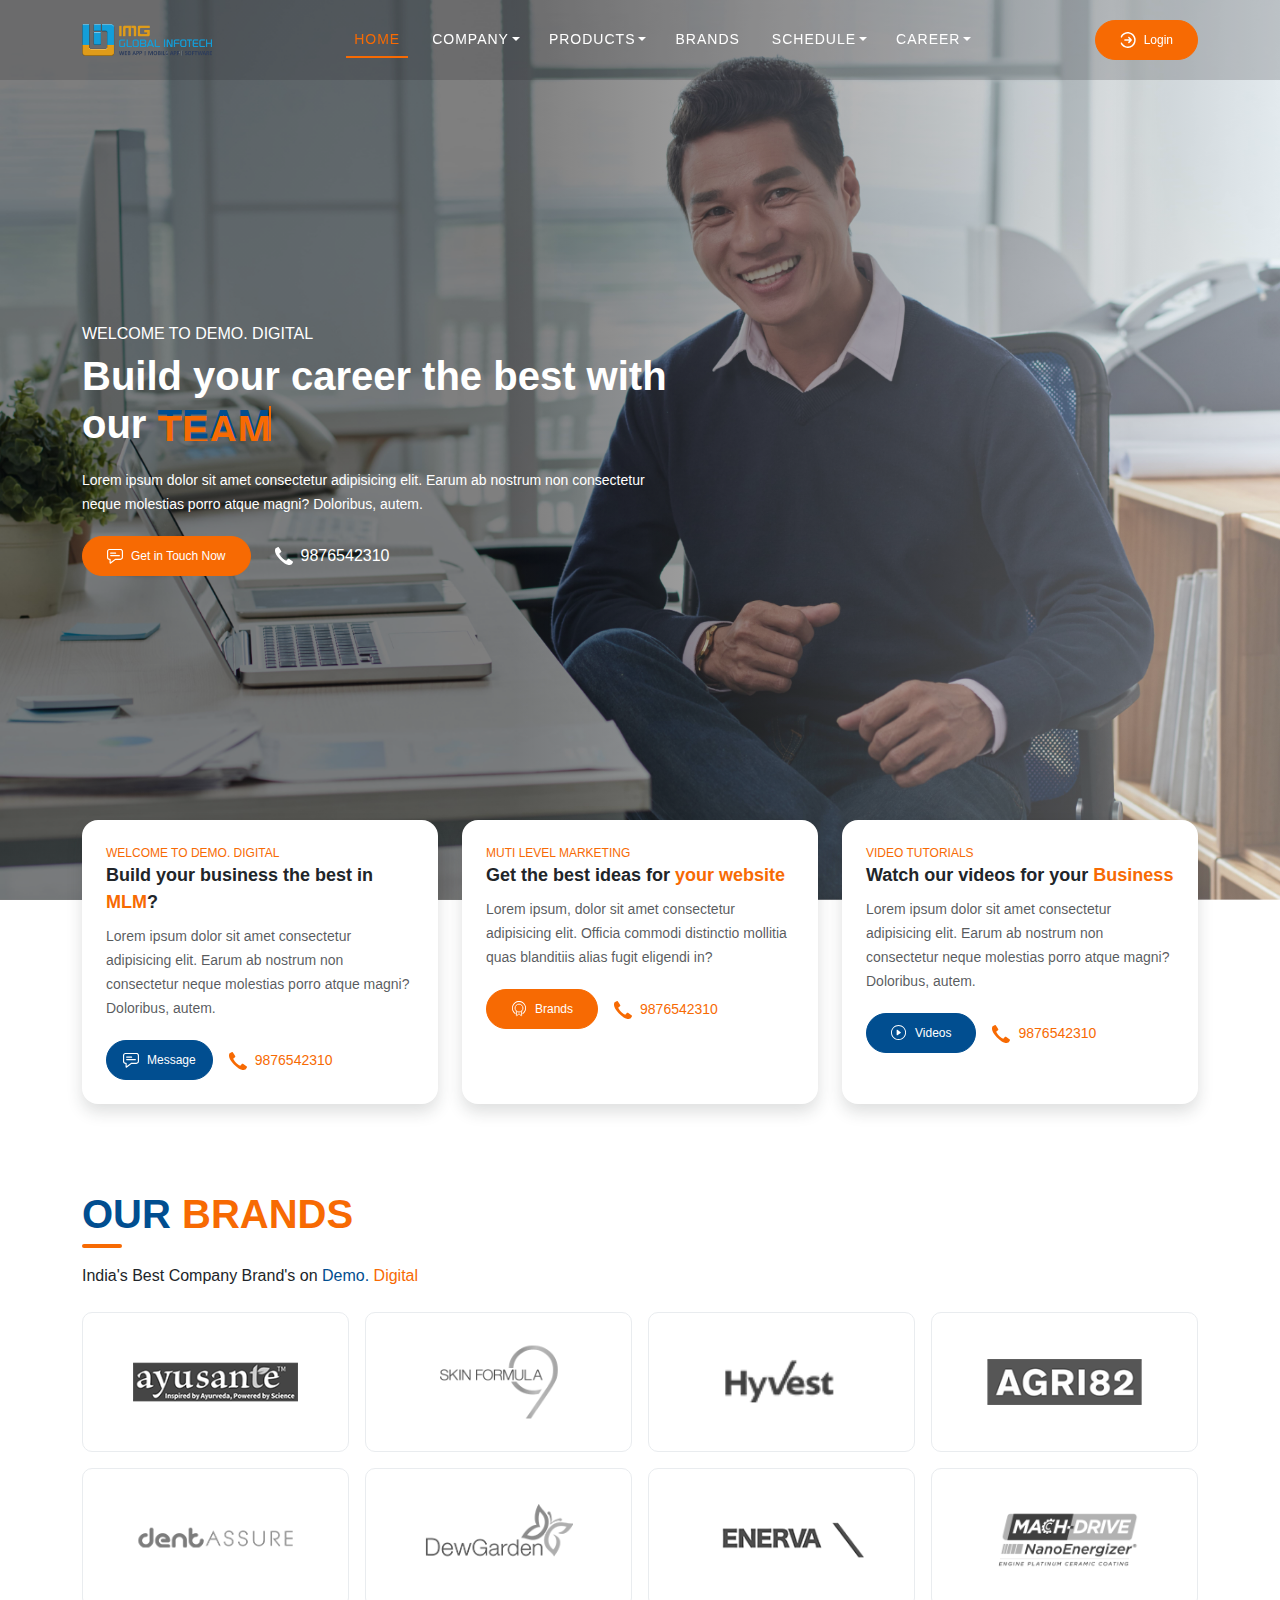
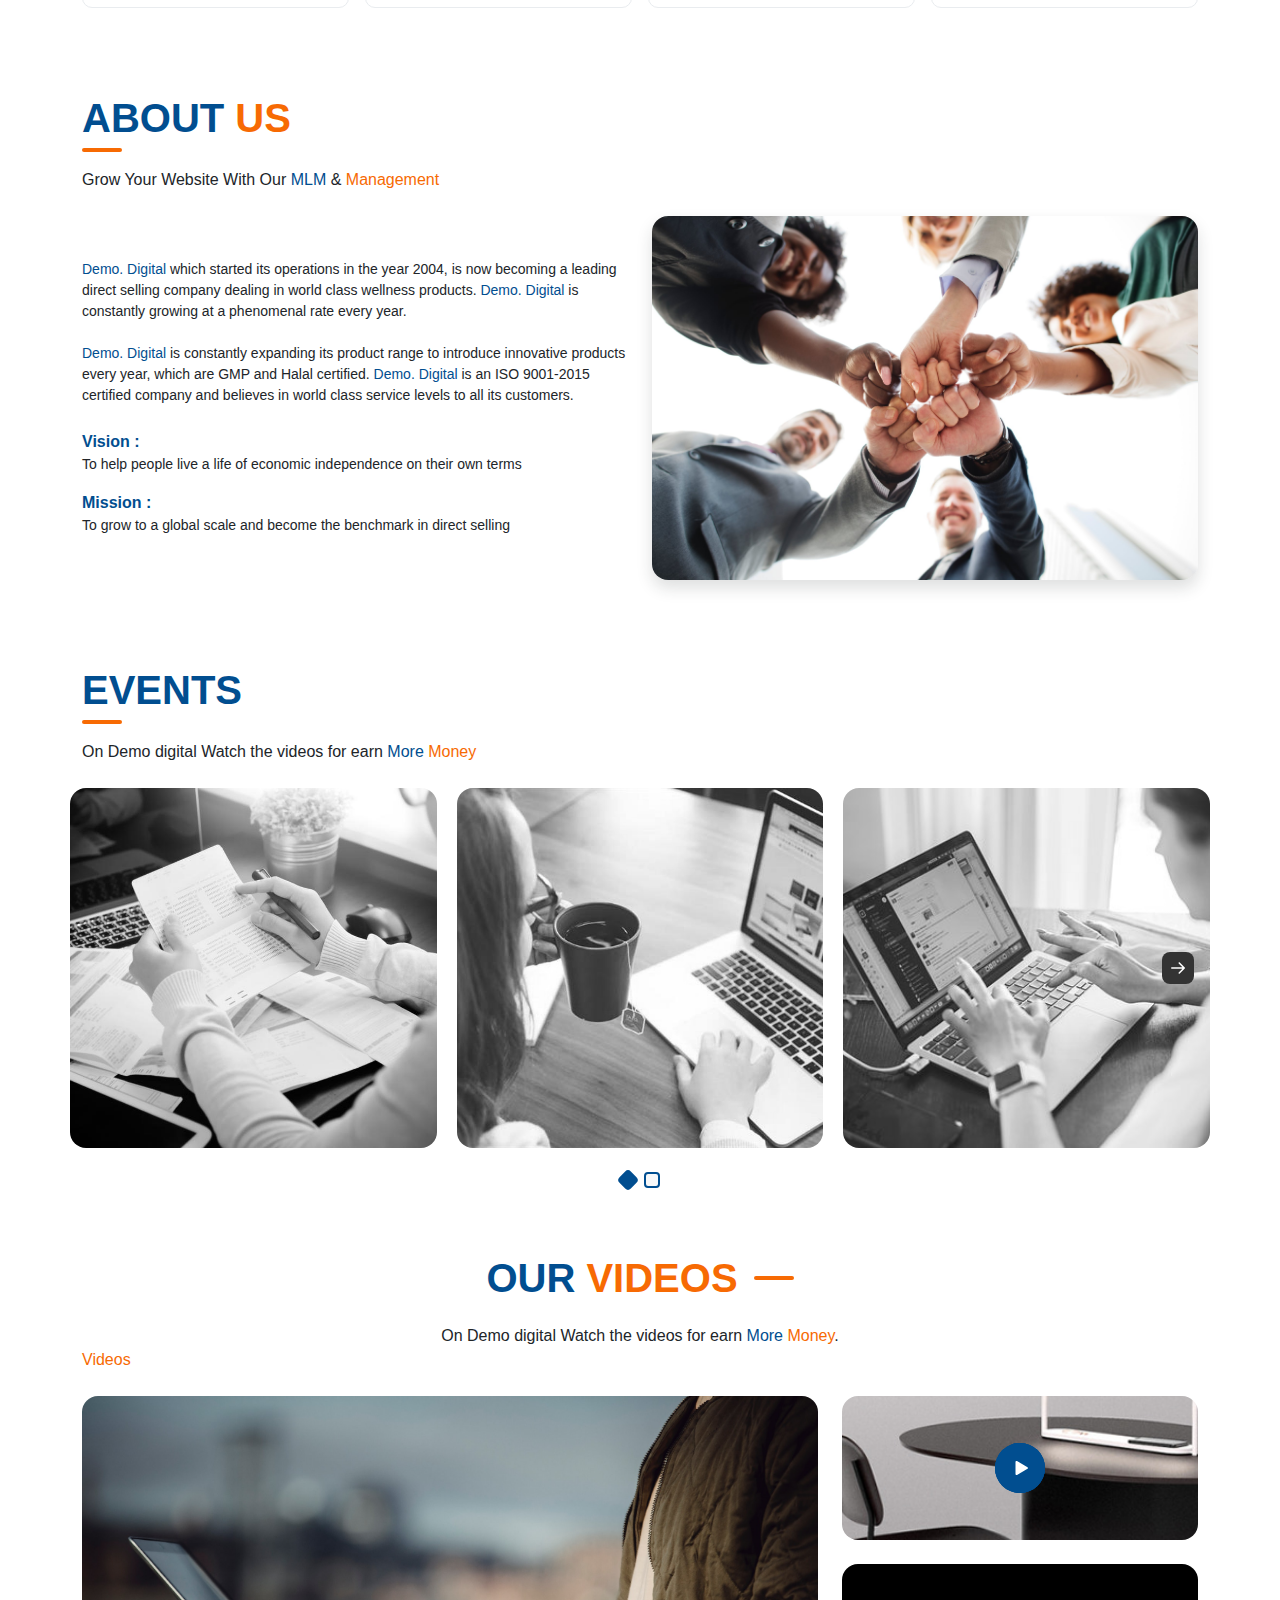
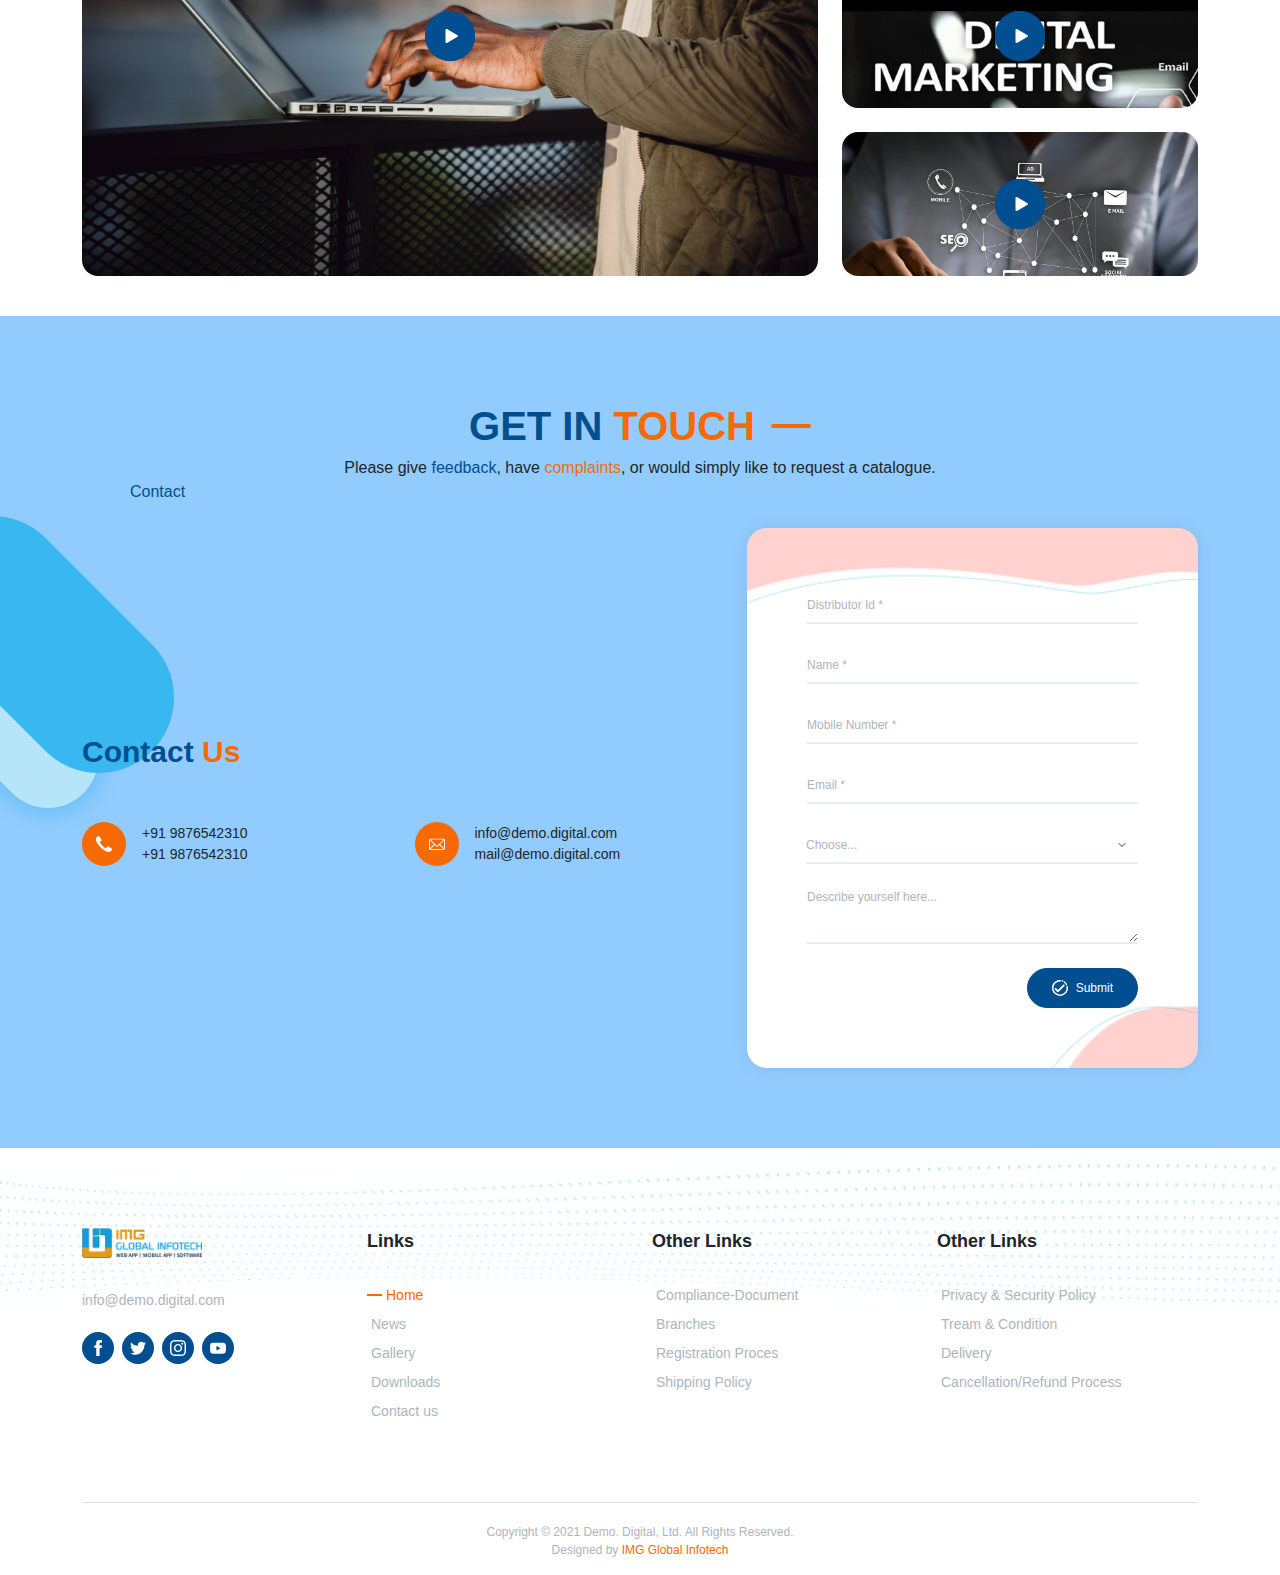
==== commit 620903d0: "worked on home page" ====
--- a/index.html
+++ b/index.html
@@ -89,7 +89,9 @@
                         <div class="col-lg-7 mainCarousel">
                           <div class="item header-text">
                             <div class="h6 WelcomeHeading text-white text-uppercase">Welcome to Demo. Digital</div>
-                            <div class="h2 text-white mainHeading">Build your business the best in <span class="text-theme1">MLM</span>?</div>
+                            <div class="h2 text-white mainHeading">Build your career the best <br class="d-sm-none"> with our
+                              <span class="animationTxt" data-text="Team">Team</span>
+                            </div>
                             <div class="decription text-white">Lorem ipsum dolor sit amet consectetur adipisicing elit. Earum ab nostrum non consectetur neque molestias porro atque magni? Doloribus, autem.</div>
                             <div class="down-buttons d-inline-flex gap-sm-4 gap-3 align-items-center">
                               <div class="main-blue-button-hover">
@@ -192,7 +194,7 @@
             
             <div class="ourBrands" id="brands">
               <div class="container">
-                <div class="row gap-sm-5 gap-4">
+                <div class="row gap-sm-4 gap-3">
                   <div class="col-12">
                     <div class="heading position-relative">
                       <div class="title text-theme2"><span>OUR <span class="text-theme1">BRANDS</span></span></div>
@@ -251,7 +253,7 @@
             
             <div class="aboutUs position-relative overflow-hidden">
               <div class="container">
-                <div class="row gap-sm-5 gap-4">
+                <div class="row gap-sm-4 gap-3">
                   <div class="col-12">
                     <div class="heading position-relative">
                       <div class="title text-theme2"><span>About <span class="text-theme1">Us</span></span></div>
@@ -259,8 +261,8 @@
                     </div>
                   </div>
                   <div class="col-12">
-                    <div class="row align-items-center gap-2 gap-lg-0">
-                      <div class="col-lg-6">
+                    <div class="row align-items-center gap-4 gap-lg-0">
+                      <div class="col-lg-6 order-lg-1 order-2">
                         <div class="aboutDec">
                           <span class="text-theme2">Demo. Digital</span> which started its operations in the year 2004, is now becoming a leading direct selling company dealing in world class wellness products. <span class="text-theme2">Demo. Digital</span> is constantly growing at a phenomenal rate every year.
                           <br>
@@ -279,7 +281,7 @@
                           </div>
                         </div>
                       </div>
-                      <div class="col-lg-6">
+                      <div class="col-lg-6 order-lg-2 order-1">
                         <div class="aboutImg mx-auto bg-light overflow-hidden rounded-4 shadow">
                           <img class="w-100" src="assets/img/bgImg/aboutUs.jpeg" alt="">
                         </div>
@@ -292,76 +294,75 @@
             
             <div class="mainEvents">
               <div class="container">
-                <div class="row gap-sm-5 gap-4">
-                  <div class="col-12">
-                    <div class="heading text-center position-relative">
-                      <div class="title text-theme2 d-flex align-items-center justify-content-center gap-3"><span>Events <span class="text-theme1"></span></span></div>
-                      <div class="subHeading mt-3">On Demo digital Watch the videos for earn <span class="text-theme2">More</span> <span class="text-theme1"> Money</span>.</div>
-                      <div class="miniHeading position-absolute text-theme1">Events</div>
+                <div class="row gap-sm-4 gap-3">
+                  <div class="col-12">
+                    <div class="heading position-relative">
+                      <div class="title text-theme2"><span>Events<span class="text-theme1"></span></span></div>
+                      <div class="subHeading mt-3">On Demo digital Watch the videos for earn <span class="text-theme2">More</span> <span class="text-theme1"> Money</span></div>
                     </div>
                   </div>
                   <div class="col-12 px-0">
                     <div class="row owl-carousel mainEventSlider mx-0 ">
                       <div class="col-12">
-                        <div class="eventOuter position-relative w-100 d-block rounded-5 overflow-hidden text-decoration-none">
+                        <div class="eventOuter position-relative w-100 d-block rounded-4 overflow-hidden text-decoration-none">
                           <div class="eventImg w-100 h-100">
                             <img class="w-100 h-100" src="assets/img/bgImg/event1.jpg" alt="">
                           </div>
                           <a href="javascript:;" class="stretched-link">
-                            <div class="eventDecription p-4 bg-theme1 position-absolute">
-                              <div class="eventTitle text-white">Monthly Schemes</div>
+                            <div class="eventDecription p-3 bg-theme2 position-absolute text-center">
+                              <div class="eventTitle text-white mb-1">Monthly Schemes</div>
                               <div class="eventDec text-white">Click here to know the latest monthly schemes  and special offers.</div>
                             </div>
                           </a>
                         </div>
                       </div>
                       <div class="col-12">
-                        <div class="eventOuter position-relative w-100 d-block rounded-5 overflow-hidden text-decoration-none">
+                        <div class="eventOuter position-relative w-100 d-block rounded-4 overflow-hidden text-decoration-none">
                           <div class="eventImg w-100 h-100">
                             <img class="w-100 h-100" src="assets/img/bgImg/event2.jpg" alt="">
                           </div>
                           <a href="javascript:;" class="stretched-link">
-                            <div class="eventDecription p-4 bg-theme1 position-absolute">
-                              <div class="eventTitle text-white">what's new</div>
+                            <div class="eventDecription p-3 bg-theme2 position-absolute text-center">
+                              <div class="eventTitle text-white mb-1">what's new</div>
                               <div class="eventDec text-white">Keep yourself updated with all the latest happenings in Demo. digital.</div>
                             </div>
                           </a>
                         </div>
                       </div>
                       <div class="col-12">
-                        <div class="eventOuter position-relative w-100 d-block rounded-5 overflow-hidden text-decoration-none">
+                        <div class="eventOuter position-relative w-100 d-block rounded-4 overflow-hidden text-decoration-none">
                           <div class="eventImg w-100 h-100">
                             <img class="w-100 h-100" src="assets/img/bgImg/event3.jpg" alt="">
                           </div>
                           <a href="javascript:;" class="stretched-link">
-                            <div class="eventDecription p-4 bg-theme1 position-absolute">
-                              <div class="eventTitle text-white">Leadership Series</div>
+                            <div class="eventDecription p-3 bg-theme2 position-absolute text-center">
+                              <div class="eventTitle text-white mb-1">Leadership Series</div>
                               <div class="eventDec text-white">To those who know the way, Show the way and Go the way.</div>
                             </div>
                           </a>
                         </div>
                       </div>
                       <div class="col-12">
-                        <div class="eventOuter position-relative w-100 d-block rounded-5 overflow-hidden text-decoration-none">
+                        <div class="eventOuter position-relative w-100 d-block rounded-4 overflow-hidden text-decoration-none">
                           <div class="eventImg w-100 h-100">
                             <img class="w-100 h-100" src="assets/img/bgImg/event4.jpg" alt="">
                           </div>
                           <a href="javascript:;" class="stretched-link">
-                            <div class="eventDecription p-4 bg-theme1 position-absolute">
-                              <div class="eventTitle text-white">Achievers</div>
+                            <div class="eventDecription p-3 bg-theme2 position-absolute text-center">
+                              <div class="eventTitle text-white mb-1">Achievers</div>
                               <div class="eventDec text-white">Meet the Demo. Didital Dream Achievers who have purchased their dream.</div>
                             </div>
                           </a>
                         </div>
                       </div>
                       <div class="col-12">
-                        <div class="eventOuter position-relative w-100 d-block rounded-5 overflow-hidden text-decoration-none">
+                        <div class="eventOuter position-relative w-100 d-block rounded-4 overflow-hidden text-decoration-none">
                           <div class="eventImg w-100 h-100">
                             <img class="w-100 h-100" src="assets/img/bgImg/event3.jpg" alt="">
                           </div>
                           <a href="javascript:;" class="stretched-link">
-                            <div class="eventDecription p-4 bg-theme1 position-absolute">
-                              <div class="eventTitle text-white">Leadership Series</div>
+                            <div class="eventDecription p-3 bg-theme2 position-absolute text-center">
+                              <div class="eventTitle text-white mb-1">Leadership Series</div>
                               <div class="eventDec text-white">To those who know the way, Show the way and Go the way.</div>
                             </div>
                           </a>
--- a/assets/css/style.min.css
+++ b/assets/css/style.min.css
@@ -1 +1 @@
-.preLoader.active{width:100%;height:100vh;inset:0;display:flex;z-index:1000;background-color:#fff}.preLoader.active .dot{width:5px;height:5px;border-radius:50%;background-color:#014e90;animation:spin .8s infinite}@keyframes spin{0%{width:5px;height:5px;opacity:0}50%{opacity:.5}75%{opacity:1}100%{width:50px;height:50px;opacity:0}}body{font-family:"Poppins",sans-serif;overflow:hidden hidden}::-webkit-scrollbar-track{background-color:rgba(0,0,0,0)}::-webkit-scrollbar{width:6px;height:6px;background-color:rgba(0,0,0,0)}::-webkit-scrollbar-thumb{border-radius:50px;background-color:#014e90}.mainHeading{font-size:40px;font-weight:700}.newWelcomeHeading{font-size:12px}.cardHeadign{font-size:18px;font-weight:600}.linksHeading{font-size:24px;font-weight:bold}.heading .title{font-size:40px;font-weight:700;text-transform:uppercase}.heading .title:after{content:"";display:block;width:40px;height:4px;background-color:#f76a03;border-radius:50px}.heading .subHeading{font-size:16px;color:#212529}.innerPageBanner{padding:100px 0 40px;background-image:linear-gradient(90deg, rgba(33, 37, 41, 0.5) 30%, rgba(33, 37, 41, 0.3) 100%),url(../img/bgImg/company-banner.jpg);width:100%;background-size:cover;background-repeat:no-repeat;background-attachment:fixed}.innerPageBanner.products{background-image:linear-gradient(90deg, rgba(33, 37, 41, 0.5) 30%, rgba(33, 37, 41, 0.3) 100%),url(../img/bgImg/aaurvedhaBg.png);background-position:bottom}.innerPageBanner .mainHeading{height:20vh;align-items:center;display:flex}.tabHeading .dec{font-size:14px}@media(max-width: 360px){.heading .title{font-size:18px !important;gap:8px !important}.heading .title:after{width:24px !important}}.btnStyle1{height:40px;align-items:center;display:flex;font-size:12px;width:fit-content}.btnStyle1:disabled .afterText,.btnStyle1.disabled .afterText{display:block !important}.btnStyle1:disabled .beforeText,.btnStyle1.disabled .beforeText{display:none !important}.btnStyle1 .icon{width:16px;height:16px}.backToTopbtn{width:36px;height:36px;z-index:999;position:fixed;top:-50px;right:25px;padding:10px !important;opacity:0;transition:ease-in-out .4s;animation-name:newani;animation-duration:5s;animation-iteration-count:infinite}.backToTopbtn.clickToTop{top:90%;opacity:1}.backToTopbtn img{transform:rotate(-90deg);filter:invert(1);transition:ease-in-out .5s}@keyframes newani{50%{transform:translateY(-15px)}}.backToTopbtn:hover img{margin-top:-5px}@media(max-width: 991px){.btnStyle1{height:34px}}@media(max-width: 575px){.btnStyle1.exportBtn:disabled .afterTextOnly,.btnStyle1.exportBtn.disabled .afterTextOnly{display:none !important}.btnStyle1.exportBtn:disabled .beforeText,.btnStyle1.exportBtn.disabled .beforeText{display:none !important}.backToTopbtn{width:32px;height:32px}}.navbar{height:80px;transition:ease-in-out .3s;z-index:999;background:rgba(33,37,41,.2)}.navbar .navbar-brand{width:130px}.navbar .navbar-collapse .navbar-nav .nav-item .nav-link{font-size:14px;font-weight:500;color:#fff;text-transform:uppercase;position:relative;letter-spacing:1px;transition:ease-in-out .3s}.navbar .navbar-collapse .navbar-nav .nav-item .nav-link:after{content:"";display:block;width:0;border-top:2px solid #f76a03;margin:6px auto 0;position:absolute;left:0;right:0;transition:ease-in-out .3s}.navbar .navbar-collapse .navbar-nav .nav-item .nav-link.active,.navbar .navbar-collapse .navbar-nav .nav-item .nav-link:hover{color:#f76a03}.navbar .navbar-collapse .navbar-nav .nav-item .nav-link.active:after,.navbar .navbar-collapse .navbar-nav .nav-item .nav-link:hover:after{width:100%}.navbar .navbar-collapse .navbar-nav .nav-item.dropdown .nav-link{padding-right:16px}.navbar .navbar-collapse .navbar-nav .nav-item.dropdown .nav-link:before{display:block;content:"";border-top:.3em solid;border-right:.3em solid rgba(0,0,0,0);border-bottom:0;position:absolute;right:5px;top:16px;border-left:.3em solid rgba(0,0,0,0)}.navbar .navbar-collapse .navbar-nav .nav-item.dropdown .dropdown-menu{min-width:15rem}.navbar .navbar-collapse .navbar-nav .nav-item.dropdown .dropdown-menu .dropdown-item{font-size:13px;padding:6px 16px;outline:none;display:flex;align-items:center;transition:ease-in-out .3s;gap:6px}.navbar .navbar-collapse .navbar-nav .nav-item.dropdown .dropdown-menu .dropdown-item:hover,.navbar .navbar-collapse .navbar-nav .nav-item.dropdown .dropdown-menu .dropdown-item:active{color:#f76a03;letter-spacing:1px}.navbar .navbar-collapse .navbar-nav .nav-item.dropdown .dropdown-menu .dropdown-item:active{background:var(--bs-dropdown-link-hover-bg);color:#f76a03}.navbar .navbar-collapse .navbar-nav .nav-item.dropdown.brands .dropdown-menu .dropdown-item::before{content:none}.navbar .navbar-collapse .navbar-nav .nav-item.dropdown.brands .dropdown-menu .dropdown-item img{width:100px}.navbar.nav-active{height:60px;background-color:#f8f9fa}.navbar.nav-active .navbar-collapse .navbar-nav .nav-item .nav-link{color:#212529}.navbar.nav-active .navbar-collapse .navbar-nav .nav-item .nav-link.active,.navbar.nav-active .navbar-collapse .navbar-nav .nav-item .nav-link:hover{color:#f76a03}.navbar.nav-active .navbar-collapse .navbar-nav .nav-item.dropdown.brands .dropdown-menu .dropdown-item::before{content:none}.offcanvas.offcanvas-start.mobileHeader .offcanvas-header .offcanvas-title{width:120px}.offcanvas.offcanvas-start.mobileHeader .offcanvas-header .btn-close{font-size:12px}.offcanvas.offcanvas-start.mobileHeader .offcanvas-body .mobileMenu .navbar-nav .nav-item .nav-link{font-size:12px;font-weight:500;color:#212529;text-transform:uppercase;position:relative;letter-spacing:1px;transition:ease-in-out .3s;padding-right:16px;display:flex;align-items:center;gap:5px}.offcanvas.offcanvas-start.mobileHeader .offcanvas-body .mobileMenu .navbar-nav .nav-item .nav-link:before{content:"";display:block;width:3px;height:3px;border-radius:50px;background-color:#f76a03;transition:ease-in-out .3s}.offcanvas.offcanvas-start.mobileHeader .offcanvas-body .mobileMenu .navbar-nav .nav-item .nav-link[data-bs-toggle=collapse]:after{content:"";display:block;width:8px;height:8px;border:2px solid rgba(0,0,0,0);border-left:2px solid #6c757d;border-bottom:2px solid #6c757d;transform:rotate(-45deg);position:absolute;right:5px;transition:ease-in-out .3s}.offcanvas.offcanvas-start.mobileHeader .offcanvas-body .mobileMenu .navbar-nav .nav-item .nav-link.active:after{border-top:2px solid #6c757d !important;border-right:2px solid #6c757d !important;border-color:rgba(0,0,0,0)}.offcanvas.offcanvas-start.mobileHeader .offcanvas-body .mobileMenu .navbar-nav .nav-item .nav-link.active,.offcanvas.offcanvas-start.mobileHeader .offcanvas-body .mobileMenu .navbar-nav .nav-item .nav-link:hover{color:#f76a03}.offcanvas.offcanvas-start.mobileHeader .offcanvas-body .mobileMenu .navbar-nav .nav-item .nav-link.active:before,.offcanvas.offcanvas-start.mobileHeader .offcanvas-body .mobileMenu .navbar-nav .nav-item .nav-link:hover:before{width:15px}.offcanvas.offcanvas-start.mobileHeader .offcanvas-body .mobileMenu .navbar-nav .nav-item .collapseOuter .collapseItem{font-size:12px;color:#212529;padding:6px 16px;transition:ease-in-out .3s}.offcanvas.offcanvas-start.mobileHeader .offcanvas-body .mobileMenu .navbar-nav .nav-item .collapseOuter .collapseItem.active,.offcanvas.offcanvas-start.mobileHeader .offcanvas-body .mobileMenu .navbar-nav .nav-item .collapseOuter .collapseItem:hover,.offcanvas.offcanvas-start.mobileHeader .offcanvas-body .mobileMenu .navbar-nav .nav-item .collapseOuter .collapseItem:active{color:#f76a03;letter-spacing:1px}.offcanvas.offcanvas-start.mobileHeader .offcanvas-body .mobileMenu .navbar-nav .nav-item.brands .collapseOuter .collapseItem img{width:100px}[page-name=footer].footer .footer-dec{width:100%;position:absolute;z-index:-1}[page-name=footer].footer .footer-dec img{width:100%;overflow:hidden}[page-name=footer].footer .footerLinksOuter{padding:80px 12px}[page-name=footer].footer .footerLinksOuter .footer-item .linksTitle{font-size:18px;font-weight:700;color:#212529;margin-bottom:30px}[page-name=footer].footer .footerLinksOuter .footer-item .links li .footerLink{font-size:14px;color:#adb5bd;transition:all .3s}[page-name=footer].footer .footerLinksOuter .footer-item .links li .footerLink:before{content:"";width:0;height:2px;background-color:#f76a03;display:block;transition:ease-in-out .3s}[page-name=footer].footer .footerLinksOuter .footer-item .links li .footerLink:hover,[page-name=footer].footer .footerLinksOuter .footer-item .links li .footerLink.active,[page-name=footer].footer .footerLinksOuter .footer-item .links li .footerLink:active{color:#f76a03}[page-name=footer].footer .footerLinksOuter .footer-item .links li .footerLink:hover:before,[page-name=footer].footer .footerLinksOuter .footer-item .links li .footerLink.active:before,[page-name=footer].footer .footerLinksOuter .footer-item .links li .footerLink:active:before{width:15px}[page-name=footer].footer .footerLinksOuter .about .logo a{width:120px;margin-bottom:30px}[page-name=footer].footer .footerLinksOuter .about .link{color:#adb5bd;font-weight:300;font-size:14px}[page-name=footer].footer .footerLinksOuter .about ul{margin-top:20px}[page-name=footer].footer .footerLinksOuter .about ul li{margin:0}[page-name=footer].footer .footerLinksOuter .about ul li a{width:32px;height:32px;background-color:#014e90;color:#fff !important;border-radius:50%;text-align:center;display:flex;justify-content:center;line-height:32px;font-size:15px;transition:ease-in-out .3s}[page-name=footer].footer .footerLinksOuter .about ul li a:hover{background-color:#f76a03}[page-name=footer].footer .copyright p{text-align:center;border-top:1px solid #dee2e6;color:#adb5bd;padding:20px 0px;font-weight:300;font-size:12px}[page-name=footer].footer .copyright p a{color:#f76a03;text-decoration:none}.tomSelect.form-select{background-size:8px !important}.tomSelect .ts-control{background-color:rgba(0,0,0,0) !important;border:none;padding:0;border-radius:0}.tomSelect .ts-control .item{font-size:12px}.tomSelect .ts-control input::placeholder{font-size:12px;color:#adb5bd;font-weight:300}.tomSelect .ts-dropdown{border:none;box-shadow:0 0px 6px rgba(33,37,41,.2)}.tomSelect .ts-dropdown .ts-dropdown-content .option{font-size:12px}.tomSelect .ts-dropdown .ts-dropdown-content .option.selected{background-color:#014e90;color:#fff}.nav.nav-tabs{border-bottom:3px solid #dee2e6;overflow:auto hidden;flex-wrap:nowrap;border:none}.nav.nav-tabs::-webkit-scrollbar{display:none}.nav.nav-tabs .nav-link{white-space:nowrap;width:auto;color:#adb5bd;border-bottom:3px solid #dee2e6 !important;outline:none;border-radius:0;font-size:14px;transition:ease-in-out .3s}.nav.nav-tabs .nav-link.active{border-color:#f76a03 !important;color:#f76a03 !important;backdrop-filter:blur(8px)}.modal .modal-dialog .modal-content .modal-header .modal-title{font-size:16px}.modal .modal-dialog .modal-content .modal-header button{font-size:12px}.modal .modal-dialog .modal-content .modal-body .imgOuter{height:500px}.modal .modal-dialog .modal-content .modal-body .imgOuter img{object-fit:contain}.customTooltip1{--bs-tooltip-bg: #014E90;font-size:12px}.dataTables_wrapper .row:first-child{margin-bottom:8px}.dataTables_wrapper .row:first-child .col-sm-12.col-md-6{flex:0 0 auto;width:100%;display:flex;justify-content:end}.dataTables_wrapper .row:first-child .col-sm-12.col-md-6:first-child .dataTables_length{display:none}.dataTables_wrapper .row:first-child .col-sm-12.col-md-6 .dataTables_filter{margin-top:3px}.dataTables_wrapper .row:first-child .col-sm-12.col-md-6 .dataTables_filter label{font-size:0;position:relative}.dataTables_wrapper .row:first-child .col-sm-12.col-md-6 .dataTables_filter label::after{content:"";display:block;width:12px;height:12px;background-image:url(../img/icons/search.svg);background-size:cover;background-repeat:no-repeat;align-items:center;display:flex;justify-content:center;position:absolute;top:0;bottom:0;left:12px;margin:auto 0}.dataTables_wrapper .row:first-child .col-sm-12.col-md-6 .dataTables_filter label .form-control{font-size:14px;font-weight:300;padding:6px 12px 5px 32px;border-radius:50px;box-shadow:none;margin:0;width:120px;transition:ease-in-out .3s}.dataTables_wrapper .row:first-child .col-sm-12.col-md-6 .dataTables_filter label .form-control:focus{width:200px;border-color:#dee2e6}.dataTables_wrapper .row:last-child .col-sm-12.col-md-5{display:none}.dataTables_wrapper .row:last-child .col-sm-12.col-md-7{flex:0 0 auto;width:100%}.dataTables_wrapper .row:last-child .col-sm-12.col-md-7 .dataTables_paginate{margin-top:12px}.dataTables_wrapper .row:last-child .col-sm-12.col-md-7 .dataTables_paginate.paging_simple_numbers .pagination{justify-content:center;gap:12px}.dataTables_wrapper .row:last-child .col-sm-12.col-md-7 .dataTables_paginate.paging_simple_numbers .pagination .paginate_button{width:36px;height:36px}.dataTables_wrapper .row:last-child .col-sm-12.col-md-7 .dataTables_paginate.paging_simple_numbers .pagination .paginate_button.previous .page-link,.dataTables_wrapper .row:last-child .col-sm-12.col-md-7 .dataTables_paginate.paging_simple_numbers .pagination .paginate_button.next .page-link{border:1px solid #e9ecef}.dataTables_wrapper .row:last-child .col-sm-12.col-md-7 .dataTables_paginate.paging_simple_numbers .pagination .paginate_button.previous .page-link:hover,.dataTables_wrapper .row:last-child .col-sm-12.col-md-7 .dataTables_paginate.paging_simple_numbers .pagination .paginate_button.next .page-link:hover{background-color:#e9ecef}.dataTables_wrapper .row:last-child .col-sm-12.col-md-7 .dataTables_paginate.paging_simple_numbers .pagination .paginate_button .page-link{box-shadow:none;border-radius:8px;cursor:pointer;height:100%;align-items:center;display:flex;justify-content:center;color:#014e90;border:none;font-size:14px}.dataTables_wrapper .row:last-child .col-sm-12.col-md-7 .dataTables_paginate.paging_simple_numbers .pagination .paginate_button.active .page-link{background-color:#014e90;border-color:#014e90;color:#fff}.dataTables_wrapper .row table.table.dataTable thead tr{background-color:#e9ecef}.dataTables_wrapper .row table.table.dataTable thead tr th{vertical-align:middle;font-size:12px;padding:16px;font-weight:600;border:none}.dataTables_wrapper .row table.table.dataTable thead tr th:first-child{width:0}.dataTables_wrapper .row table.table.dataTable thead tr th:after,.dataTables_wrapper .row table.table.dataTable thead tr th:before{display:none}.dataTables_wrapper .row table.table.dataTable tbody tr td{vertical-align:middle;font-size:12px;padding:16px 16px;border:none}.dataTables_wrapper .row table.table.dataTable tbody tr td:first-child{width:0;padding:10px}.dataTables_wrapper .row table.table.dataTable tbody tr td:first-child:before{inset:0;margin:auto}.dataTables_wrapper .row table.table.dataTable tbody tr td .link{text-overflow:ellipsis;overflow:hidden;width:100%;display:block;white-space:nowrap;max-width:200px}.form .input-group .form-control,.form .input-group .form-select{width:100%;min-height:36px;border-radius:0px;background-color:rgba(0,0,0,0);border:none;border-bottom:2px solid #e9ecef;outline:none;font-size:12px;font-weight:300;color:#212529;padding:0px 0px}.form .input-group .form-control::placeholder,.form .input-group .form-select::placeholder{font-size:12px;color:#adb5bd}.form .input-group textarea{max-height:80px}.form .input-group .invalid-feedback,.form .input-group .invalid{font-size:10px}.form .input-group .passBtn{cursor:pointer;width:18px;height:18px;top:9px;right:10px}.form.was-validated .input-group .form-control{background-image:none !important}.form.was-validated .input-group .form-control:invalid{border-color:#dc3545}.form.was-validated .input-group .form-control:valid{border-color:#e9ecef}.form.was-validated .input-group .tomSelect.invalid{border-color:#dc3545}.form.was-validated .input-group .tomSelect:valid{border-color:#e9ecef}.fs-14{font-size:14px}[page-name=loginPage] .navbar{background-color:rgba(0,0,0,0)}[page-name=loginPage] .navbar .navbar-collapse .navbar-nav .nav-item .nav-link{color:#212529}[page-name=loginPage] .navbar .navbar-collapse .navbar-nav .nav-item .nav-link.active,[page-name=loginPage] .navbar .navbar-collapse .navbar-nav .nav-item .nav-link:hover{color:#f76a03}[page-name=loginPage] .loginPage{min-height:500px}[page-name=loginPage] .loginPage:before,[page-name=loginPage] .loginPage:after{content:"";display:block;width:520px;height:500px;position:absolute;background-size:cover;background-repeat:no-repeat;z-index:0}[page-name=loginPage] .loginPage:before{background-image:url(../img/bgImg/loginTopRight.svg);background-position:top left;top:0;right:0}[page-name=loginPage] .loginPage:after{width:465px;height:399px;background-image:url(../img/bgImg/loginLeftBottom.svg);background-position:top left;bottom:0;left:0}[page-name=loginPage] .loginPage .loginOuter.login .loginPart{display:flex !important}[page-name=loginPage] .loginPage .loginOuter.forgotPass .forgotPassPart{display:flex !important}[page-name=loginPage] .loginPage .loginOuter.forgotPass .forgotPassPart .rightPart .imgOuter img{object-position:top center}[page-name=loginPage] .loginPage .loginOuter.enterOtp .otpPart{display:flex !important}[page-name=loginPage] .loginPage .loginOuter.enterOtp .otpPart .rightPart .imgOuter img{object-position:center}[page-name=loginPage] .loginPage .loginOuter.createPass .createPasswordPart{display:flex !important}[page-name=loginPage] .loginPage .loginOuter .card form.form .forgotTxt,[page-name=loginPage] .loginPage .loginOuter .card form.form .miniTxt{font-size:12px}[page-name=loginPage] .loginPage .loginOuter .rightPart .imgOuter{height:400px}[page-name=loginPage] .loginPage .loginOuter .rightPart .imgOuter:before{content:"";display:block;width:100%;height:100%;position:absolute;inset:0;margin:auto;background-color:rgba(33,37,41,.6)}[page-name=loginPage] .loginPage .loginOuter .rightPart .imgOuter img{object-fit:cover;object-position:left}[page-name=loginPage] .loginPage .loginOuter .otpPart .card form.form .input-group .form-control{height:40px;width:40px;flex:0 0 auto;text-align:center;outline:none;font-size:14px}[page-name=loginPage] .loginPage .loginOuter .otpPart .card form.form .input-group .form-control::-webkit-outer-spin-button,[page-name=loginPage] .loginPage .loginOuter .otpPart .card form.form .input-group .form-control::-webkit-inner-spin-button{-webkit-appearance:none;margin:0}[page-name=homePage].homePage .main-banner{padding:80px 0px;position:relative;overflow:hidden;background-image:linear-gradient(90deg, rgba(0, 0, 0, 0.5) 40%, rgba(248, 249, 250, 0.4) 100%),url(../img/bgImg/mainBg2.jpg);background-repeat:no-repeat;background-size:cover;min-height:400px;height:100vh}[page-name=homePage].homePage .main-banner .item.header-text{margin-right:45px}[page-name=homePage].homePage .main-banner .item.header-text .decription{font-size:14px;line-height:24px;margin:20px 0px}[page-name=homePage].homePage .main-banner .item.header-text .down-buttons{display:inline-flex}[page-name=homePage].homePage .main-banner .owl-dots{margin-top:30px;counter-reset:dots}[page-name=homePage].homePage .main-banner .owl-dots .owl-dot:before{counter-increment:dots;content:counter(dots);font-size:20px;font-weight:500;margin-left:10px;color:#fff;width:15px;display:inline-block;text-align:center;border-bottom:3px solid rgba(0,0,0,0);transition:all .5s}[page-name=homePage].homePage .main-banner .owl-dots .owl-dot.active:before{color:#f76a03;border-bottom:3px solid #f76a03}[page-name=homePage].homePage .cardsSection{margin-top:-80px;z-index:1;position:relative}[page-name=homePage].homePage .cardsSection .item.header-text{cursor:pointer}[page-name=homePage].homePage .cardsSection .item.header-text:before,[page-name=homePage].homePage .cardsSection .item.header-text:after{content:"";height:100%;right:0;left:0;position:absolute;pointer-events:none;border-radius:inherit;-webkit-transition:all .3s ease;transition:all .3s ease}[page-name=homePage].homePage .cardsSection .item.header-text:before{top:80%;opacity:0;background-size:cover;background-repeat:no-repeat;background-position:center;-webkit-filter:brightness(40%);filter:brightness(40%)}[page-name=homePage].homePage .cardsSection .item.header-text:after{z-index:1;top:100%;background-image:linear-gradient(75deg, rgba(1, 78, 144, 0.65), rgba(247, 106, 3, 0.55))}[page-name=homePage].homePage .cardsSection .item.header-text.bg-1:before{background-image:url(../img/bgImg/1.jpg)}[page-name=homePage].homePage .cardsSection .item.header-text.bg-2:before{background-image:url(../img/bgImg/2.jpg)}[page-name=homePage].homePage .cardsSection .item.header-text.bg-3:before{background-image:url(../img/bgImg/3.jpg)}[page-name=homePage].homePage .cardsSection .item.header-text .cardInner .decription{font-size:14px;line-height:24px;margin:20px 0px}[page-name=homePage].homePage .cardsSection .item.header-text .cardInner .down-buttons{display:inline-flex}[page-name=homePage].homePage .cardsSection .item.header-text .cardInner .down-buttons .call-button{font-size:14px}[page-name=homePage].homePage .cardsSection .item.header-text:hover:before,[page-name=homePage].homePage .cardsSection .item.header-text:hover:after{top:0}[page-name=homePage].homePage .cardsSection .item.header-text:hover:before{opacity:1;-webkit-transition:all .17s ease-out .18s;transition:all .17s ease-out .18s}[page-name=homePage].homePage .cardsSection .item.header-text:hover .cardInner .newWelcomeHeading,[page-name=homePage].homePage .cardsSection .item.header-text:hover .cardInner .cardHeadign,[page-name=homePage].homePage .cardsSection .item.header-text:hover .cardInner .decription,[page-name=homePage].homePage .cardsSection .item.header-text:hover .cardInner a{color:#fff !important}[page-name=homePage].homePage .aboutUs{padding:80px 0}[page-name=homePage].homePage .aboutUs .bgImg img{filter:grayscale(1)}[page-name=homePage].homePage .aboutUs .aboutDec{font-size:14px}[page-name=homePage].homePage .aboutUs .missionVision .outer .title{font-weight:700}[page-name=homePage].homePage .aboutUs .missionVision .outer .decription{font-size:14px}[page-name=homePage].homePage .aboutUs .aboutImg img{height:100%;object-fit:cover;object-position:right center}[page-name=homePage].homePage .mainEvents{padding-bottom:80px}[page-name=homePage].homePage .mainEvents .mainEventSlider .owl-stage-outer{padding:0}[page-name=homePage].homePage .mainEvents .mainEventSlider .owl-dots{position:absolute;left:0;bottom:-40px;display:flex;gap:8px}[page-name=homePage].homePage .mainEvents .mainEventSlider .owl-dots .owl-dot{width:12px;height:12px;border-radius:50px;background-color:#f8f9fa;border:2px solid #f76a03;transition:ease-in-out .3s}[page-name=homePage].homePage .mainEvents .mainEventSlider .owl-dots .owl-dot.active{width:30px;background-color:#f76a03}[page-name=homePage].homePage .mainEvents .mainEventSlider .owl-nav{position:absolute;right:0;bottom:-50px;display:flex;gap:8px;z-index:1;justify-content:end}[page-name=homePage].homePage .mainEvents .mainEventSlider .owl-nav .owl-prev,[page-name=homePage].homePage .mainEvents .mainEventSlider .owl-nav .owl-next{width:32px;height:32px;background:#fc8731;border-radius:50px;padding:9px !important;display:flex;justify-content:center;align-items:center;transition:ease-in-out .3s}[page-name=homePage].homePage .mainEvents .mainEventSlider .owl-nav .owl-prev.disabled,[page-name=homePage].homePage .mainEvents .mainEventSlider .owl-nav .owl-next.disabled{background-color:#fda463}[page-name=homePage].homePage .mainEvents .mainEventSlider .owl-nav .owl-prev.disabled:hover,[page-name=homePage].homePage .mainEvents .mainEventSlider .owl-nav .owl-next.disabled:hover{background-color:#fda463}[page-name=homePage].homePage .mainEvents .mainEventSlider .owl-nav .owl-prev:hover,[page-name=homePage].homePage .mainEvents .mainEventSlider .owl-nav .owl-next:hover{background:#f76a03}[page-name=homePage].homePage .mainEvents .eventOuter{height:500px}[page-name=homePage].homePage .mainEvents .eventOuter .eventImg img{object-fit:cover;filter:grayscale(1);transition:ease-in-out .3s}[page-name=homePage].homePage .mainEvents .eventOuter .eventDecription{width:65%;height:fit-content;border-radius:32px 0;bottom:-240px;right:-240px;transition:ease-in-out .4s}[page-name=homePage].homePage .mainEvents .eventOuter .eventDecription .eventTitle{font-size:16px;font-weight:bold}[page-name=homePage].homePage .mainEvents .eventOuter .eventDecription .eventDec{font-size:12px;display:-webkit-box;-webkit-box-orient:vertical;-webkit-line-clamp:3;overflow:hidden}[page-name=homePage].homePage .mainEvents .eventOuter:hover .eventImg img{filter:none}[page-name=homePage].homePage .mainEvents .eventOuter:hover .eventDecription{right:20px;bottom:20px}[page-name=homePage].homePage .ourBrands{padding:80px 0 80px}[page-name=homePage].homePage .ourBrands .bransOuter .brands{width:100%;height:140px;padding:50px;display:flex;align-items:center;justify-content:center;border-radius:10px;border:1px solid #e9ecef;transition:ease-in-out .3s}[page-name=homePage].homePage .ourBrands .bransOuter .brands img{filter:grayscale(100%);transition:ease-in-out .3s;position:relative;z-index:1;width:100%}[page-name=homePage].homePage .ourBrands .bransOuter .brands::after{content:"";display:block;width:0;height:100%;backdrop-filter:blur(8px);position:absolute;z-index:0;transition:ease-in-out .3s;left:0}@-moz-document url-prefix(){[page-name=homePage].homePage .ourBrands .bransOuter .brands::after{background-image:url(../img/bgImg/brandsBg.svg);background-size:cover;background-position:center}}[page-name=homePage].homePage .ourBrands .bransOuter .brands:hover{border-color:#f76a03}[page-name=homePage].homePage .ourBrands .bransOuter .brands:hover:after{width:100%}[page-name=homePage].homePage .ourBrands .bransOuter .brands:hover img{filter:none;transform:scale(1.05)}[page-name=homePage].homePage .ourVideo{padding-bottom:80px;background:url(../img/bgImg/videosRight.png);background-repeat:no-repeat;background-position:right bottom;background-size:auto}[page-name=homePage].homePage .ourVideo .videos .playBtn{width:50px;height:50px;transition:ease-in-out .3s}[page-name=homePage].homePage .ourVideo .videos .playBtn img{position:relative;z-index:1}[page-name=homePage].homePage .ourVideo .videos .playBtn:before{content:"";position:absolute;z-index:0;left:50%;top:50%;transform:translateX(-50%) translateY(-50%);display:block;width:50px;height:50px;background:#014e90;border-radius:50%;animation:pulse-border 1500ms ease-out infinite;z-index:0;transition:ease-in-out .3s}[page-name=homePage].homePage .ourVideo .videos .playBtn:after{content:"";position:absolute;z-index:1;left:50%;top:50%;transform:translateX(-50%) translateY(-50%);display:block;width:50px;height:50px;background:#014e90;border-radius:50%;transition:all 200ms;z-index:0;transition:ease-in-out .3s}@keyframes pulse-border{0%{transform:translateX(-50%) translateY(-50%) translateZ(0) scale(1);opacity:1}100%{transform:translateX(-50%) translateY(-50%) translateZ(0) scale(1.5);opacity:0}}[page-name=homePage].homePage .ourVideo .videos:hover .playBtn:after,[page-name=homePage].homePage .ourVideo .videos:hover .playBtn:before{background-color:#f76a03}[page-name=homePage].homePage .ourVideo .videos .videoDecription{width:260px;height:fit-content;border-radius:16px 0;transition:ease-in-out .3s;top:-200px;left:-200px}[page-name=homePage].homePage .ourVideo .videos .videoDecription .videoTitle{font-size:20px;font-weight:bold}[page-name=homePage].homePage .ourVideo .videos .videoDecription .subTitle{font-size:14px}[page-name=homePage].homePage .ourVideo .videos.trandingVideo{height:480px}[page-name=homePage].homePage .ourVideo .videos.trandingVideo a img{object-fit:cover}[page-name=homePage].homePage .ourVideo .videos.otherVideos{height:144px}[page-name=homePage].homePage .ourVideo .videos.otherVideos a img{object-fit:cover;object-position:top center}[page-name=homePage].homePage .ourVideo .videos.otherVideos .videoDecription{width:fit-content}[page-name=homePage].homePage .ourVideo .videos.otherVideos .videoDecription .videoTitle{font-size:16px}[page-name=homePage].homePage .ourVideo .videos:hover .videoDecription{top:0;left:0}[page-name=homePage].homePage .getInTouch{padding:80px 0;background-color:#92ccfe;z-index:2;position:relative}[page-name=homePage].homePage .getInTouch .section-heading .subHeading{font-size:30px;text-transform:capitalize;font-weight:700;position:relative;z-index:2}[page-name=homePage].homePage .getInTouch .section-heading .infoOuter{cursor:pointer}[page-name=homePage].homePage .getInTouch .section-heading .infoOuter .infoIcon{width:44px;height:44px;padding:14px}[page-name=homePage].homePage .getInTouch .section-heading .infoOuter a{font-size:14px;transition:ease-in-out .2s}[page-name=homePage].homePage .getInTouch .section-heading .infoOuter a:hover{color:#f76a03 !important}[page-name=homePage].homePage .getInTouch .form{position:relative;z-index:2;background-image:url(../img/bgImg/contact-form-bg.png);background-repeat:no-repeat;background-position:center center;background-size:cover;box-shadow:0px 0px 15px rgba(33,37,41,.1);padding:60px 60px;border-radius:20px}[page-name=homePage].homePage .getInTouch .contact-left-dec{position:absolute;z-index:-1;width:174px;height:319px;left:0;top:200px}@media(max-width: 480px){[page-name=homePage].homePage .aboutUs .aboutImg{width:85% !important}[page-name=homePage].homePage .mainEvents .eventOuter .eventDecription{padding:16px !important}[page-name=homePage].homePage .mainEvents .eventOuter .eventDecription .eventTitle{font-size:12px !important}[page-name=homePage].homePage .mainEvents .eventOuter .eventDecription .eventDec{font-size:10px;-webkit-line-clamp:2}}@media(max-width: 360px){[page-name=homePage].homePage .main-banner{height:70vh !important;padding:60px 0px 30px 0px}[page-name=homePage].homePage .main-banner .mainCarousel:after{bottom:0}[page-name=homePage].homePage .main-banner .item.header-text{margin-right:0}[page-name=homePage].homePage .main-banner .item.header-text .down-buttons{display:block !important}[page-name=homePage].homePage .main-banner .item.header-text .down-buttons .call-button{margin-top:16px}[page-name=homePage].homePage .main-banner .owl-dots{margin-top:0 !important}[page-name=homePage].homePage .aboutUs .aboutImg{width:100% !important;height:250px !important}[page-name=homePage].homePage .mainEvents .eventOuter .eventDecription{padding:16px !important}[page-name=homePage].homePage .mainEvents .eventOuter .eventDecription .eventTitle{font-size:12px !important}[page-name=homePage].homePage .mainEvents .eventOuter .eventDecription .eventDec{font-size:10px;-webkit-line-clamp:2}[page-name=homePage].homePage .ourBrands{background-size:60% !important;background-position:left center !important}[page-name=homePage].homePage .ourBrands .bransOuter .brands{height:70px !important;padding:20px !important}[page-name=homePage].homePage .ourVideo .videos .videoDecription{width:140px}[page-name=homePage].homePage .ourVideo .videos.trandingVideo{height:160px}[page-name=homePage].homePage .ourVideo .videos.otherVideos{height:100px}[page-name=homePage].homePage .getInTouch .form{padding:30px 30px !important}}[page-name=companyPage].companyPage .mainSection{padding:60px 0}[page-name=companyPage].companyPage .mainSection .nav.nav-tabs{top:60px}[page-name=companyPage].companyPage .mainSection .tab-content .tab-pane .tabHeading{font-size:18px;font-weight:600}[page-name=companyPage].companyPage .mainSection .tab-content .tab-pane .decription{font-size:14px}[page-name=companyPage].companyPage .mainSection .tab-content .tab-pane .missionVision .outer .title{font-weight:700}[page-name=companyPage].companyPage .mainSection .tab-content .tab-pane .missionVision .outer .title .decription{font-size:14px;font-weight:normal}[page-name=companyPage].companyPage .mainSection .management .teamMember .outer{cursor:pointer;border-bottom:5px solid rgba(0,0,0,0);transition:ease-in-out .3s;background-image:url(../img/bgImg/cardBg.jpg);background-position:right -10px;background-size:20%;background-repeat:no-repeat}[page-name=companyPage].companyPage .mainSection .management .teamMember .outer .imgOuter{width:60px;height:60px;border:4px solid rgba(0,0,0,0);background:linear-gradient(to left, rgba(1, 78, 144, 0.2), rgba(247, 106, 3, 0.2))}[page-name=companyPage].companyPage .mainSection .management .teamMember .outer .imgOuter img{object-fit:cover}[page-name=companyPage].companyPage .mainSection .management .teamMember .outer .memberName{font-size:16px;font-weight:600}[page-name=companyPage].companyPage .mainSection .management .teamMember .outer .memberPost{font-size:12px}[page-name=companyPage].companyPage .mainSection .management .teamMember .outer .memberDetail .decription{font-weight:300;font-size:13px}[page-name=companyPage].companyPage .mainSection .management .teamMember .outer:hover{border-color:#014e90}[page-name=companyPage].companyPage .mainSection .opportunities .planHeading{background-image:linear-gradient(90deg, rgba(33, 37, 41, 0.6) 30%, rgba(33, 37, 41, 0.6) 40%),url(../img/bgImg/mainbg.jpg);background-size:cover;width:100%;background-position:left center;background-attachment:fixed;padding:50px 100px}[page-name=companyPage].companyPage .mainSection .opportunities .planHeading .title{font-size:18px;font-weight:600}[page-name=companyPage].companyPage .mainSection .opportunities .planHeading .decription{font-size:12px;font-weight:300}[page-name=companyPage].companyPage .mainSection .opportunities .planOuter{border-color:#014e90 !important;transition:ease-in-out .3s}[page-name=companyPage].companyPage .mainSection .opportunities .planOuter .persent{height:100%;font-size:16px;width:90px;border-right:2px solid rgba(0,0,0,0);background:#014e90;border-color:#014e90;transition:ease-in-out .3s}[page-name=companyPage].companyPage .mainSection .opportunities .planOuter .planDec{padding:15px 12px;font-size:14px}[page-name=companyPage].companyPage .mainSection .opportunities .planOuter:hover{border-color:#f76a03 !important}[page-name=companyPage].companyPage .mainSection .opportunities .planOuter:hover .persent{background:#f76a03;border-color:#f76a03}[page-name=companyPage].companyPage .mainSection .successStories .nav.nav-tabs{top:120px}[page-name=companyPage].companyPage .mainSection .successStories .nav.nav-tabs .nav-link{color:#dee2e6;border-bottom:1px solid #dee2e6 !important;font-size:12px;padding:10px 0}[page-name=companyPage].companyPage .mainSection .successStories .nav.nav-tabs .nav-link.active{border-color:#fff !important;color:#fff !important;backdrop-filter:none;background-color:#0285f5 !important;letter-spacing:1px}[page-name=companyPage].companyPage .mainSection .successStories .outer{cursor:pointer;border-bottom:4px solid rgba(0,0,0,0);transition:ease-in-out .3s;background-image:url(../img/bgImg/cardBg.jpg);background-position:101% -10px;background-size:20%;background-repeat:no-repeat}[page-name=companyPage].companyPage .mainSection .successStories .outer .imgOuter{width:50px;height:50px;border:3px solid rgba(0,0,0,0);background:linear-gradient(to left, rgba(1, 78, 144, 0.2), rgba(247, 106, 3, 0.2))}[page-name=companyPage].companyPage .mainSection .successStories .outer .imgOuter img{object-fit:cover}[page-name=companyPage].companyPage .mainSection .successStories .outer .memberName{font-size:16px;font-weight:600}[page-name=companyPage].companyPage .mainSection .successStories .outer .memberPost{font-size:12px}[page-name=companyPage].companyPage .mainSection .successStories .outer .memberDetail .decription{font-weight:300;font-size:12px;text-overflow:ellipsis;display:-webkit-box;-webkit-box-orient:vertical;-webkit-line-clamp:5;overflow:hidden;transition:ease-in-out .3s}[page-name=companyPage].companyPage .mainSection .successStories .outer .memberDetail .decription.showText{-webkit-line-clamp:unset}[page-name=companyPage].companyPage .mainSection .successStories .outer .memberDetail .redeMoreBtn{font-size:12px}[page-name=companyPage].companyPage .mainSection .successStories .outer:hover{border-color:#014e90}@media(max-width: 360px){[page-name=companyPage].companyPage .mainSection .management .teamMember .outer .imgOuter{width:50px;height:50px}[page-name=companyPage].companyPage .mainSection .management .teamMember .outer .memberName{font-size:14px}[page-name=companyPage].companyPage .mainSection .management .teamMember .outer .memberPost{font-size:10px}[page-name=companyPage].companyPage .mainSection .management .teamMember .outer .memberDetail .decription{font-size:11px}}[page-name=galleryPage].galleryPage .galleryMainSection{padding:50px 0}[page-name=galleryPage].galleryPage .galleryMainSection .myJustifyGallery .justifyItems:before{content:"";display:block;width:100%;height:0%;background-color:rgba(33,37,41,.6);position:absolute;bottom:0;left:0;right:0;z-index:1;transition:ease-in-out .3s}[page-name=galleryPage].galleryPage .galleryMainSection .myJustifyGallery .justifyItems:after{content:"";display:block;width:0;height:0;background-image:url(../img/icons/imgFullView.svg);background-size:100%;position:absolute;inset:0;margin:auto;z-index:10;transition:ease-in-out .3s;transition-delay:.1s}[page-name=galleryPage].galleryPage .galleryMainSection .myJustifyGallery .justifyItems:hover:before{height:100%}[page-name=galleryPage].galleryPage .galleryMainSection .myJustifyGallery .justifyItems:hover:after{width:24px;height:24px}[page-name=newsPage].newsPage .newsMainSection{padding:50px 0}[page-name=newsPage].newsPage .newsMainSection .nav.nav-tabs{top:60px}[page-name=newsPage].newsPage .newsMainSection .offers .offerSlider .owl-stage-outer{padding:0}[page-name=newsPage].newsPage .newsMainSection .offers .offerSlider .owl-dots{position:absolute;left:0;bottom:-40px;display:flex;gap:8px}[page-name=newsPage].newsPage .newsMainSection .offers .offerSlider .owl-dots .owl-dot{width:12px;height:12px;border-radius:50px;background-color:#f8f9fa;border:2px solid #f76a03;transition:ease-in-out .3s}[page-name=newsPage].newsPage .newsMainSection .offers .offerSlider .owl-dots .owl-dot.active{width:30px;background-color:#f76a03}[page-name=newsPage].newsPage .newsMainSection .offers .offerSlider .owl-nav{position:absolute;right:0;bottom:-50px;display:flex;gap:8px;z-index:1;justify-content:end}[page-name=newsPage].newsPage .newsMainSection .offers .offerSlider .owl-nav .owl-prev,[page-name=newsPage].newsPage .newsMainSection .offers .offerSlider .owl-nav .owl-next{width:32px;height:32px;background:#fc8731;border-radius:50px;padding:9px !important;display:flex;justify-content:center;align-items:center;transition:ease-in-out .3s}[page-name=newsPage].newsPage .newsMainSection .offers .offerSlider .owl-nav .owl-prev.disabled,[page-name=newsPage].newsPage .newsMainSection .offers .offerSlider .owl-nav .owl-next.disabled{background-color:#fda463}[page-name=newsPage].newsPage .newsMainSection .offers .offerSlider .owl-nav .owl-prev.disabled:hover,[page-name=newsPage].newsPage .newsMainSection .offers .offerSlider .owl-nav .owl-next.disabled:hover{background-color:#fda463}[page-name=newsPage].newsPage .newsMainSection .offers .offerSlider .owl-nav .owl-prev:hover,[page-name=newsPage].newsPage .newsMainSection .offers .offerSlider .owl-nav .owl-next:hover{background:#f76a03}[page-name=newsPage].newsPage .newsMainSection .offers .eventOuter{height:500px}[page-name=newsPage].newsPage .newsMainSection .offers .eventOuter .eventImg img{object-fit:cover;filter:grayscale(1);transition:ease-in-out .3s}[page-name=newsPage].newsPage .newsMainSection .offers .eventOuter .offerDec{width:50px;height:50px;font-size:14px;font-weight:600;top:20px;left:20px}[page-name=newsPage].newsPage .newsMainSection .offers .eventOuter .eventDecription{width:65%;height:fit-content;border-radius:32px 0;bottom:-240px;right:-240px;transition:ease-in-out .4s}[page-name=newsPage].newsPage .newsMainSection .offers .eventOuter .eventDecription .eventTitle{font-size:16px;font-weight:bold}[page-name=newsPage].newsPage .newsMainSection .offers .eventOuter .eventDecription .eventDec{font-size:12px;display:-webkit-box;-webkit-box-orient:vertical;-webkit-line-clamp:3;overflow:hidden}[page-name=newsPage].newsPage .newsMainSection .offers .eventOuter:hover .eventImg img{filter:none}[page-name=newsPage].newsPage .newsMainSection .offers .eventOuter:hover .eventDecription{right:20px;bottom:20px}[page-name=newsPage].newsPage .newsMainSection .awards .awardsOuter{border-color:#f8f9fa !important;cursor:pointer}[page-name=newsPage].newsPage .newsMainSection .awards .awardsOuter .awardImg{height:200px}[page-name=newsPage].newsPage .newsMainSection .awards .awardsOuter .awardImg img{object-fit:cover;transition:ease-in-out .3s}[page-name=newsPage].newsPage .newsMainSection .awards .awardsOuter:hover .awardImg img{transform:scale(1.05)}[page-name=newsPage].newsPage .newsMainSection .awards .awardsOuter .awardDetail .awardTitle{font-weight:600;text-overflow:ellipsis;overflow:hidden;white-space:nowrap;width:100%;cursor:pointer}[page-name=newsPage].newsPage .newsMainSection .awards .awardsOuter .awardDetail .awardDec{font-size:12px}[page-name=newsPage].newsPage .newsMainSection .ourVideo .videos .playBtn{width:50px;height:50px;transition:ease-in-out .3s}[page-name=newsPage].newsPage .newsMainSection .ourVideo .videos .playBtn img{position:relative;z-index:1}[page-name=newsPage].newsPage .newsMainSection .ourVideo .videos .playBtn:before{content:"";position:absolute;z-index:0;left:50%;top:50%;transform:translateX(-50%) translateY(-50%);display:block;width:50px;height:50px;background:#014e90;border-radius:50%;animation:pulse-border 1500ms ease-out infinite;z-index:0;transition:ease-in-out .3s}[page-name=newsPage].newsPage .newsMainSection .ourVideo .videos .playBtn:after{content:"";position:absolute;z-index:1;left:50%;top:50%;transform:translateX(-50%) translateY(-50%);display:block;width:50px;height:50px;background:#014e90;border-radius:50%;transition:all 200ms;z-index:0;transition:ease-in-out .3s}@keyframes pulse-border{0%{transform:translateX(-50%) translateY(-50%) translateZ(0) scale(1);opacity:1}100%{transform:translateX(-50%) translateY(-50%) translateZ(0) scale(1.5);opacity:0}}[page-name=newsPage].newsPage .newsMainSection .ourVideo .videos:hover .playBtn:after,[page-name=newsPage].newsPage .newsMainSection .ourVideo .videos:hover .playBtn:before{background-color:#f76a03}[page-name=newsPage].newsPage .newsMainSection .ourVideo .videos .videoDecription{width:260px;height:fit-content;border-radius:16px 0;transition:ease-in-out .3s;top:-200px;left:-200px}[page-name=newsPage].newsPage .newsMainSection .ourVideo .videos .videoDecription .videoTitle{font-size:20px;font-weight:bold}[page-name=newsPage].newsPage .newsMainSection .ourVideo .videos .videoDecription .subTitle{font-size:14px}[page-name=newsPage].newsPage .newsMainSection .ourVideo .videos.trandingVideo{height:480px}[page-name=newsPage].newsPage .newsMainSection .ourVideo .videos.trandingVideo a img{object-fit:cover}[page-name=newsPage].newsPage .newsMainSection .ourVideo .videos.otherVideos{height:144px}[page-name=newsPage].newsPage .newsMainSection .ourVideo .videos.otherVideos a img{object-fit:cover;object-position:top center}[page-name=newsPage].newsPage .newsMainSection .ourVideo .videos.otherVideos .videoDecription{width:fit-content}[page-name=newsPage].newsPage .newsMainSection .ourVideo .videos:hover .videoDecription{top:0;left:0}[page-name=newsPage].newsPage .newsMainSection .ourVideo .myJustifyGallery .justifyItems .playBtn{width:30px;height:30px}[page-name=newsPage].newsPage .newsMainSection .ourVideo .eventVideoSlider .owl-stage-outer{padding:0}[page-name=newsPage].newsPage .newsMainSection .ourVideo .eventVideoSlider .videoOuter{height:260px}[page-name=newsPage].newsPage .newsMainSection .ourVideo .eventVideoSlider .videoOuter .playBtn{width:0;height:0;padding:0;z-index:1;transition:ease-in-out .3s}[page-name=newsPage].newsPage .newsMainSection .ourVideo .eventVideoSlider .videoOuter:after{content:"";width:0;height:0;display:block;position:absolute;background-color:rgba(33,37,41,.3);transition:ease-in-out .2s;border-radius:50px;inset:0;margin:auto}[page-name=newsPage].newsPage .newsMainSection .ourVideo .eventVideoSlider .videoOuter:hover:after{width:100%;height:100%;border-radius:0}[page-name=newsPage].newsPage .newsMainSection .ourVideo .eventVideoSlider .videoOuter:hover .playBtn{width:30px;height:30px;padding:6px}@media(max-width: 360px){[page-name=newsPage].newsPage .newsMainSection .offers .eventOuter .eventDecription{padding:16px !important}[page-name=newsPage].newsPage .newsMainSection .offers .eventOuter .eventDecription .eventTitle{font-size:12px !important}[page-name=newsPage].newsPage .newsMainSection .offers .eventOuter .eventDecription .eventDec{font-size:10px;-webkit-line-clamp:2}}[page-name=schedulePage].schedulePage .tomSelect{border-radius:50px;height:34px;width:200px}[page-name=schedulePage].schedulePage .tomSelect .ts-dropdown{border:none;box-shadow:0 0px 6px rgba(33,37,41,.2)}[page-name=schedulePage].schedulePage .tomSelect .ts-dropdown .ts-dropdown-content .option{font-size:12px}[page-name=schedulePage].schedulePage .tomSelect .ts-dropdown .ts-dropdown-content .option.selected{background-color:#014e90;color:#fff}[page-name=schedulePage].schedulePage .mainSection{padding:60px 0}[page-name=schedulePage].schedulePage .mainSection .daleCarnegie .dataTables_wrapper .row:first-child{display:none}[page-name=schedulePage].schedulePage .mainSection .healthcare .dataTables_wrapper .row:first-child{display:none}[page-name=schedulePage].schedulePage .mainSection .agriTraining .dataTables_wrapper .row:first-child{display:none}[page-name=schedulePage].schedulePage .mainSection .anniversaryEvent .dataTables_wrapper .row:first-child{display:none}[page-name=schedulePage].schedulePage .mainSection .specialTraining .dataTables_wrapper .row:first-child{display:none}[page-name=schedulePage].schedulePage .mainSection .initiationProgramme .dataTables_wrapper .row:first-child{display:none}[page-name=branchesPage].branchesPage .tomSelect .ts-dropdown{border:none;box-shadow:0 0px 6px rgba(33,37,41,.2)}[page-name=branchesPage].branchesPage .tomSelect .ts-dropdown .ts-dropdown-content .option{font-size:12px}[page-name=branchesPage].branchesPage .tomSelect .ts-dropdown .ts-dropdown-content .option.selected{background-color:#014e90;color:#fff}[page-name=branchesPage].branchesPage .MainSection{padding:50px 0;background-color:#92ccfe}[page-name=branchesPage].branchesPage .searchResult{padding:50px 0}[page-name=branchesPage].branchesPage .searchResult .nav.nav-tabs{top:60px}[page-name=branchesPage].branchesPage .searchResult .branchOuter .outer{cursor:pointer;border-bottom:5px solid rgba(0,0,0,0);transition:ease-in-out .3s;background-image:url(../img/bgImg/branchCardImg1.png);background-position:150% 260%;background-size:60%;background-repeat:no-repeat}[page-name=branchesPage].branchesPage .searchResult .branchOuter .outer .imgOuter{width:60px;height:60px;border:4px solid rgba(0,0,0,0);background:linear-gradient(to left, rgba(1, 78, 144, 0.2), rgba(247, 106, 3, 0.2))}[page-name=branchesPage].branchesPage .searchResult .branchOuter .outer .imgOuter img{object-fit:cover}[page-name=branchesPage].branchesPage .searchResult .branchOuter .outer .memberName{font-size:14px}[page-name=branchesPage].branchesPage .searchResult .branchOuter .outer .memberPost{font-size:12px}[page-name=branchesPage].branchesPage .searchResult .branchOuter .outer .memberDetail .title{font-size:12px;color:#ced4da}[page-name=branchesPage].branchesPage .searchResult .branchOuter .outer .memberDetail .title .link:hover{color:#014e90 !important}[page-name=branchesPage].branchesPage .searchResult .branchOuter .outer:hover{box-shadow:0 .5rem 1rem rgba(33,37,41,.15) !important;border-color:#014e90}[page-name=branchesPage].branchesPage .searchResult .branchOuter .cardOuter .logoOuter{background-image:linear-gradient(90deg, rgba(0, 0, 0, 0.5) 100%, rgba(0, 0, 0, 0.5) 100%),url(../img/bgImg/worldImg.png);background-repeat:no-repeat;background-size:contain;background-position:center;height:150px}[page-name=branchesPage].branchesPage .searchResult .branchOuter .cardOuter .logoOuter .logoImg{width:120px}[page-name=branchesPage].branchesPage .searchResult .branchOuter .cardOuter .memberDetail .title{font-size:12px;color:#ced4da}[page-name=branchesPage].branchesPage .searchResult .branchOuter .cardOuter .memberDetail .title .icon{width:12px;height:12px}[page-name=branchesPage].branchesPage .searchResult .branchOuter .cardOuter .memberDetail .title .link:hover{color:#014e90 !important}@media(max-width: 460px){[page-name=branchesPage].branchesPage .searchResult .branchOuter .singleCard{width:100% !important;flex:0 0 auto !important}}[page-name=downloadPage].downloadPage .mainSection{padding:60px 0}[page-name=downloadPage].downloadPage .mainSection .dataTables_wrapper .row:first-child .col-sm-12.col-md-6{display:none}[page-name=downloadPage].downloadPage .mainSection .dataTables_wrapper .row table.table.dataTable thead tr th{width:-webkit-fill-available}[page-name=downloadPage].downloadPage .mainSection .dataTables_wrapper .row table.table.dataTable thead tr th:first-child{width:50px;text-align:center}[page-name=downloadPage].downloadPage .mainSection .dataTables_wrapper .row table.table.dataTable thead tr th:last-child{width:50px}[page-name=downloadPage].downloadPage .mainSection .dataTables_wrapper .row table.table.dataTable tbody tr td{width:-webkit-fill-available}[page-name=downloadPage].downloadPage .mainSection .dataTables_wrapper .row table.table.dataTable tbody tr td:first-child{width:50px;text-align:center}[page-name=downloadPage].downloadPage .mainSection .dataTables_wrapper .row table.table.dataTable tbody tr td:last-child{width:50px}[page-name=careerPage].careerPage .mainSection{padding:60px 0}[page-name=careerPage].careerPage .mainSection .successStories .nav.nav-tabs{top:80px}[page-name=careerPage].careerPage .mainSection .successStories .nav.nav-tabs .nav-link{color:#dee2e6;border-bottom:1px solid #dee2e6 !important;font-size:12px;padding:10px 0}[page-name=careerPage].careerPage .mainSection .successStories .nav.nav-tabs .nav-link.active{border-color:#fff !important;color:#fff !important;backdrop-filter:none;background-color:#0285f5 !important;letter-spacing:1px}[page-name=careerPage].careerPage .mainSection .successStories .tabOuter .dec{font-size:14px}[page-name=careerPage].careerPage .mainSection .successStories .videoOuter{width:100%;height:220px}[page-name=careerPage].careerPage .mainSection .successStories .videoOuter:before{content:"";width:0%;height:0%;display:block;position:absolute;inset:0;margin:auto;background-color:rgba(33,37,41,.5);border-radius:50%;transition:ease-in-out .3s}[page-name=careerPage].careerPage .mainSection .successStories .videoOuter .videoImg img{object-fit:cover}[page-name=careerPage].careerPage .mainSection .successStories .videoOuter .playBtn{width:40px;height:40px;padding:8px;transition:ease-in-out .3s}[page-name=careerPage].careerPage .mainSection .successStories .videoOuter .playBtn img{position:relative;z-index:1}[page-name=careerPage].careerPage .mainSection .successStories .videoOuter .playBtn:before{content:"";position:absolute;z-index:0;left:50%;top:50%;transform:translateX(-50%) translateY(-50%);display:block;width:40px;height:40px;background:#014e90;border-radius:50%;z-index:0;transition:ease-in-out .3s}@keyframes pulse-border{0%{transform:translateX(-50%) translateY(-50%) translateZ(0) scale(1);opacity:1}100%{transform:translateX(-50%) translateY(-50%) translateZ(0) scale(1.5);opacity:0}}[page-name=careerPage].careerPage .mainSection .successStories .videoOuter .imgView{inset:0;width:0;height:0;transition:ease-in-out .3s}[page-name=careerPage].careerPage .mainSection .successStories .videoOuter:hover:before{width:100%;height:100%;border-radius:0}[page-name=careerPage].careerPage .mainSection .successStories .videoOuter:hover .playBtn:before{animation:pulse-border 1500ms ease-out infinite}[page-name=careerPage].careerPage .mainSection .successStories .videoOuter:hover .imgView{width:24px;height:24px}[page-name=careerPage].careerPage .mainSection .successStories .owl-carousel .owl-stage-outer{padding:0 !important}[page-name=careerPage].careerPage .mainSection .successStories .owl-carousel .owl-nav{justify-content:space-between;display:flex;padding:0}[page-name=careerPage].careerPage .mainSection .successStories .owl-carousel .owl-nav .owl-prev,[page-name=careerPage].careerPage .mainSection .successStories .owl-carousel .owl-nav .owl-next{outline:none;width:36px;height:36px;position:absolute;top:0;bottom:0;margin:auto;background-color:#fc7817;transition:ease-in-out .3s;border-radius:50px;border:3px solid #fff}[page-name=careerPage].careerPage .mainSection .successStories .owl-carousel .owl-nav .owl-prev img,[page-name=careerPage].careerPage .mainSection .successStories .owl-carousel .owl-nav .owl-next img{width:40%;transition:ease-in-out .3s}[page-name=careerPage].careerPage .mainSection .successStories .owl-carousel .owl-nav .owl-prev:hover,[page-name=careerPage].careerPage .mainSection .successStories .owl-carousel .owl-nav .owl-next:hover{background-color:#f76a03}[page-name=careerPage].careerPage .mainSection .successStories .owl-carousel .owl-nav .owl-prev:hover img,[page-name=careerPage].careerPage .mainSection .successStories .owl-carousel .owl-nav .owl-next:hover img{transform:rotateY(180deg)}[page-name=careerPage].careerPage .mainSection .successStories .owl-carousel .owl-nav .owl-prev{left:-18px}[page-name=careerPage].careerPage .mainSection .successStories .owl-carousel .owl-nav .owl-next{right:-18px}[page-name=careerPage].careerPage .mainSection .successStories .owl-carousel .owl-dots{display:none;gap:6px;padding:0;justify-content:center}[page-name=careerPage].careerPage .mainSection .successStories .owl-carousel .owl-dots .owl-dot{width:12px;height:12px;border-radius:50px;transition:ease-in-out .3s;border:2px solid #f76a03;background-color:#f8f9fa}[page-name=careerPage].careerPage .mainSection .successStories .owl-carousel .owl-dots .owl-dot.active{width:36px;background-color:#f76a03}[page-name=contactUsPage].contactUsPage .mainSection{padding:60px 0}[page-name=contactUsPage].contactUsPage .mainSection .contactUsOuter .card{cursor:pointer}[page-name=contactUsPage].contactUsPage .mainSection .contactUsOuter .card .cardIcon{width:50px;height:50px;margin-top:-73px}[page-name=contactUsPage].contactUsPage .mainSection .contactUsOuter .card .cardIcon img{z-index:1}[page-name=contactUsPage].contactUsPage .mainSection .contactUsOuter .card .cardIcon:after{content:"";display:block;width:100%;height:100%;position:absolute;background-color:#f76a03;transition:ease-in-out .5s;opacity:0;border-radius:50px}[page-name=contactUsPage].contactUsPage .mainSection .contactUsOuter .card .tollfree{font-size:14px;transition:ease-in-out .3s}[page-name=contactUsPage].contactUsPage .mainSection .contactUsOuter .card .tollfree .title{opacity:.3}[page-name=contactUsPage].contactUsPage .mainSection .contactUsOuter .card .tollfree a:hover{color:#f76a03 !important}[page-name=contactUsPage].contactUsPage .mainSection .contactUsOuter .card:hover .cardIcon:after{opacity:1;transform:rotateY(180deg)}[page-name=contactUsPage].contactUsPage .mainSection .getInTouch{padding:48px 0;background-color:#92ccfe;z-index:2;position:relative}[page-name=contactUsPage].contactUsPage .mainSection .getInTouch .section-heading .subHeading{font-size:30px;text-transform:capitalize;font-weight:700;position:relative;z-index:2}[page-name=contactUsPage].contactUsPage .mainSection .getInTouch .section-heading .infoOuter{cursor:pointer}[page-name=contactUsPage].contactUsPage .mainSection .getInTouch .section-heading .infoOuter .infoIcon{width:44px;height:44px;padding:14px}[page-name=contactUsPage].contactUsPage .mainSection .getInTouch .section-heading .infoOuter a{font-size:14px;transition:ease-in-out .2s}[page-name=contactUsPage].contactUsPage .mainSection .getInTouch .section-heading .infoOuter a:hover{color:#f76a03 !important}[page-name=contactUsPage].contactUsPage .mainSection .getInTouch .section-heading .map{border-radius:20px}[page-name=contactUsPage].contactUsPage .mainSection .getInTouch .form{position:relative;z-index:2;background-image:url(../img/bgImg/contact-form-bg.png);background-repeat:no-repeat;background-position:center center;background-size:cover;box-shadow:0px 0px 15px rgba(33,37,41,.1);padding:50px 50px;border-radius:20px}[page-name=contactUsPage].contactUsPage .mainSection .getInTouch .contact-left-dec{position:absolute;z-index:-1;width:174px;height:319px;left:0;top:200px}[page-name=contactUsPage].contactUsPage .mainSection .customerCare{width:100%;background-image:linear-gradient(90deg, rgba(0, 0, 0, 0.5) 100%, rgba(0, 0, 0, 0.5) 100%),url(../img/bgImg/customerSupport.jpg);background-repeat:no-repeat;background-size:cover;background-position:top center;background-attachment:fixed;padding:100px 0}[page-name=contactUsPage].contactUsPage .mainSection .customerCare .outer{height:120px;backdrop-filter:blur(10px);cursor:pointer}[page-name=contactUsPage].contactUsPage .mainSection .customerCare .outer .title{font-size:14px}[page-name=contactUsPage].contactUsPage .mainSection .customerCare .outer .number{font-size:24px;font-weight:600;transition:ease-in-out .3s}@media(max-width: 360px){[page-name=contactUsPage].contactUsPage .mainSection .contactUsOuter .card{cursor:pointer}[page-name=contactUsPage].contactUsPage .mainSection .contactUsOuter .card .cardIcon{width:40px;height:40px;margin-top:-44px;padding:12px}[page-name=contactUsPage].contactUsPage .mainSection .contactUsOuter .card .tollfree{font-size:10px}[page-name=contactUsPage].contactUsPage .mainSection .getInTouch .form{padding:30px 30px !important}}[page-name=productPage].productPage .mainSection{padding:60px 0}[page-name=productPage].productPage .mainSection .productsMainOuter .card{cursor:pointer}[page-name=productPage].productPage .mainSection .productsMainOuter .card .viewMore{top:10px;right:-50px;width:40px;height:40px;padding:10px;cursor:pointer;background-color:rgba(33,37,41,.6);transition:ease-in-out .3s}[page-name=productPage].productPage .mainSection .productsMainOuter .card .viewMore img{filter:brightness(10)}[page-name=productPage].productPage .mainSection .productsMainOuter .card .cadrFront{transition:ease-in-out .3s}[page-name=productPage].productPage .mainSection .productsMainOuter .card .cadrFront .productImg{height:240px}[page-name=productPage].productPage .mainSection .productsMainOuter .card .cadrFront .productImg img{object-fit:cover;object-position:center}[page-name=productPage].productPage .mainSection .productsMainOuter .card .cadrFront .productMiniDetail .title{font-size:14px}[page-name=productPage].productPage .mainSection .productsMainOuter .card .cadrFront .productMiniDetail .price,[page-name=productPage].productPage .mainSection .productsMainOuter .card .cadrFront .productMiniDetail .quantity{font-size:12px}[page-name=productPage].productPage .mainSection .productsMainOuter .card .cadrFront .owl-nav{justify-content:space-between;display:flex;padding:0;opacity:0;transition:ease-in-out .3s}[page-name=productPage].productPage .mainSection .productsMainOuter .card .cadrFront .owl-nav .owl-prev,[page-name=productPage].productPage .mainSection .productsMainOuter .card .cadrFront .owl-nav .owl-next{outline:none;width:24px;height:24px;position:absolute;top:0;bottom:0;margin:auto;transition:ease-in-out .3s;background:#65727e}[page-name=productPage].productPage .mainSection .productsMainOuter .card .cadrFront .owl-nav .owl-prev:hover,[page-name=productPage].productPage .mainSection .productsMainOuter .card .cadrFront .owl-nav .owl-next:hover{background:#212529}[page-name=productPage].productPage .mainSection .productsMainOuter .card .cadrFront .owl-nav .owl-prev img,[page-name=productPage].productPage .mainSection .productsMainOuter .card .cadrFront .owl-nav .owl-next img{width:40%;transition:ease-in-out .3s}[page-name=productPage].productPage .mainSection .productsMainOuter .card .cadrFront .owl-nav .owl-prev{left:0}[page-name=productPage].productPage .mainSection .productsMainOuter .card .cadrFront .owl-nav .owl-prev.disabled{left:-30px}[page-name=productPage].productPage .mainSection .productsMainOuter .card .cadrFront .owl-nav .owl-next{right:0}[page-name=productPage].productPage .mainSection .productsMainOuter .card .cadrFront .owl-nav .owl-next.disabled{right:-30px}[page-name=productPage].productPage .mainSection .productsMainOuter .card .cadrFront:hover .owl-nav{opacity:1}[page-name=productPage].productPage .mainSection .productsMainOuter .card .productDec{transform:rotateY(180deg);transition:ease-in-out .3s;inset:0}[page-name=productPage].productPage .mainSection .productsMainOuter .card .productDec .mainInner{overflow:hidden auto}[page-name=productPage].productPage .mainSection .productsMainOuter .card .productDec .mainInner .title{font-size:14px}[page-name=productPage].productPage .mainSection .productsMainOuter .card .productDec .mainInner .dec{color:#adb5bd;font-size:12px}[page-name=productPage].productPage .mainSection .productsMainOuter .card:hover .viewMore{right:10px}[page-name=productPage].productPage .mainSection .productsMainOuter .card.showDetail:before{opacity:0;z-index:-1 !important}[page-name=productPage].productPage .mainSection .productsMainOuter .card.showDetail .cadrFront{opacity:0 !important;z-index:-1 !important;transform:rotateY(180deg)}[page-name=productPage].productPage .mainSection .productsMainOuter .card.showDetail .productDec{transform:rotateY(0);opacity:1 !important;z-index:1 !important}@media(max-width: 460px){[page-name=productPage].productPage .mainSection .productsMainOuter .card .cadrFront .productImg{height:200px !important}[page-name=productPage].productPage .mainSection .productsMainOuter .card .cadrFront .productMiniDetail{padding:12px !important}[page-name=productPage].productPage .mainSection .productsMainOuter .card .cadrFront .productMiniDetail .title{font-size:12px !important}[page-name=productPage].productPage .mainSection .productsMainOuter .card .cadrFront .productMiniDetail .price,[page-name=productPage].productPage .mainSection .productsMainOuter .card .cadrFront .productMiniDetail .quantity{font-size:10px !important}[page-name=productPage].productPage .mainSection .productsMainOuter .card .productDec .mainInner .title{font-size:12px !important}[page-name=productPage].productPage .mainSection .productsMainOuter .card .productDec .mainInner .dec{font-size:10px !important}}@media(max-width: 420px){[page-name=productPage].productPage .mainSection .productsMainOuter .card .cadrFront .productImg{height:160px !important}}@media(max-width: 360px){[page-name=productPage].productPage .mainSection .productsMainOuter{max-width:260px}[page-name=productPage].productPage .mainSection .productsMainOuter .mobileCard{flex:0 0 auto;width:100%}[page-name=productPage].productPage .mainSection .productsMainOuter .card .cadrFront .productImg{height:260px !important}}@media(min-width: 576px){[page-name=companyPage].companyPage .mainSection .successStories .tabSection .nav.nav-tabs{top:120px;flex-wrap:wrap}[page-name=companyPage].companyPage .mainSection .successStories .tabSection .nav.nav-tabs .nav-link{color:#dee2e6;border-bottom:1px solid #dee2e6 !important;font-size:12px;padding:10px 0;white-space:normal}[page-name=companyPage].companyPage .mainSection .successStories .tabSection .nav.nav-tabs .nav-link.active{border-color:#fff !important;color:#fff !important;backdrop-filter:none;background-color:#0285f5 !important;letter-spacing:1px}}@media(min-width: 768px){[page-name=careerPage].careerPage .mainSection .successStories .tabSection .nav.nav-tabs{top:80px;flex-wrap:wrap}[page-name=careerPage].careerPage .mainSection .successStories .tabSection .nav.nav-tabs .nav-link{color:#dee2e6;border-bottom:1px solid #dee2e6 !important;font-size:12px;padding:10px 0;white-space:normal}[page-name=careerPage].careerPage .mainSection .successStories .tabSection .nav.nav-tabs .nav-link.active{border-color:#fff !important;color:#fff !important;backdrop-filter:none;background-color:#0285f5 !important;letter-spacing:1px}}@media(max-width: 1199.98px){[page-name=homePage].homePage .aboutUs .aboutImg{height:300px}[page-name=homePage].homePage .getInTouch .section-heading .infoOuter{cursor:pointer}[page-name=homePage].homePage .getInTouch .form .input-group textarea{max-height:80px}[page-name=homePage].homePage .getInTouch .form .input-group .tomSelect .ts-control{border:none;padding:0;border-radius:0}[page-name=homePage].homePage .getInTouch .contact-left-dec{top:270px}.mainHeading{font-size:32px}.heading .title{font-size:32px}.heading .subHeading{font-size:14px}[page-name=newsPage].newsPage .newsMainSection .nav.nav-tabs{overflow:auto hidden;flex-wrap:nowrap;border:none;top:60px}[page-name=newsPage].newsPage .newsMainSection .nav.nav-tabs::-webkit-scrollbar{display:none}[page-name=newsPage].newsPage .newsMainSection .nav.nav-tabs .nav-link{white-space:nowrap;width:auto;font-size:12px;margin-bottom:0 !important}[page-name=newsPage].newsPage .newsMainSection .awards .awardsOuter{cursor:pointer}[page-name=loginPage] .loginPage .loginOuter .rightPart .imgOuter{height:300px}}@media(max-width: 991.98px){.navbar{height:60px}[page-name=footer].footer .footer-dec{height:120px}[page-name=footer].footer .footer-dec img{height:100%}[page-name=footer].footer .footerLinksOuter{padding:60px 12px}[page-name=footer].footer .footerLinksOuter .footer-item .linksTitle{margin-bottom:12px;font-size:16px}[page-name=footer].footer .footerLinksOuter .footer-item ul li a{font-size:12px}[page-name=homePage].homePage .main-banner{padding:60px 0px 60px 0px;height:80vh}[page-name=homePage].homePage .main-banner .mainCarousel:after{bottom:0}[page-name=homePage].homePage .main-banner .item.header-text{margin-right:0}[page-name=homePage].homePage .main-banner .item.header-text .down-buttons .call-button .callIcon{width:34px;height:34px}[page-name=homePage].homePage .main-banner .owl-dots{margin-top:50px}[page-name=homePage].homePage .cardsSection .item.header-text .cardInner .decription{font-size:12px;line-height:18px}[page-name=homePage].homePage .aboutUs{padding:60px 0}[page-name=homePage].homePage .aboutUs .aboutImg{width:50%}@keyframes flo{50%{transform:translateY(-30px)}}[page-name=homePage].homePage .mainEvents{padding-bottom:60px}[page-name=homePage].homePage .mainEvents .mainEventSlider .owl-stage-outer .owl-stage .owl-item.active .eventOuter .eventImg img{filter:none}[page-name=homePage].homePage .mainEvents .mainEventSlider .owl-stage-outer .owl-stage .owl-item.active .eventOuter .eventDecription{bottom:20px;right:20px}[page-name=homePage].homePage .mainEvents .eventOuter{height:400px}[page-name=homePage].homePage .mainEvents .eventOuter .eventDecription{transition:ease-in-out .3s}[page-name=homePage].homePage .mainEvents .eventOuter .eventDecription .eventTitle{font-size:14px}[page-name=homePage].homePage .ourBrands{padding:30px 0 60px;background-position:left top;background-size:30%}[page-name=homePage].homePage .ourBrands .bransOuter .brands{height:100px;padding:30px}[page-name=homePage].homePage .ourVideo{padding-bottom:60px;background-size:20%}[page-name=homePage].homePage .ourVideo .videos .playBtn{width:40px;height:40px}[page-name=homePage].homePage .ourVideo .videos .playBtn:before,[page-name=homePage].homePage .ourVideo .videos .playBtn:after{width:40px;height:40px}[page-name=homePage].homePage .ourVideo .videos .videoDecription{width:200px;border-radius:16px 0;top:0;left:0}[page-name=homePage].homePage .ourVideo .videos .videoDecription .videoTitle{font-size:16px;font-weight:600}[page-name=homePage].homePage .ourVideo .videos .videoDecription .subTitle{font-size:12px}[page-name=homePage].homePage .ourVideo .videos.trandingVideo{height:312px}[page-name=homePage].homePage .ourVideo .videos.otherVideos .videoDecription .videoTitle{font-size:16px}[page-name=homePage].homePage .getInTouch{padding:60px 0}[page-name=homePage].homePage .getInTouch .section-heading .subHeading{font-size:24px}[page-name=homePage].homePage .getInTouch .section-heading .infoOuter .infoIcon{width:36px;height:36px;padding:8px}[page-name=homePage].homePage .getInTouch .section-heading .infoOuter a{font-size:12px}[page-name=homePage].homePage .getInTouch .form{padding:50px 20px}[page-name=homePage].homePage .getInTouch .form .input-group .form-control,[page-name=homePage].homePage .getInTouch .form .input-group .form-select{font-size:12px}[page-name=homePage].homePage .getInTouch .form .input-group .form-control::placeholder,[page-name=homePage].homePage .getInTouch .form .input-group .form-select::placeholder{font-size:12px}[page-name=homePage].homePage .getInTouch .form .input-group .tomSelect .ts-control input::placeholder{font-size:12px}.mainHeading{font-size:28px}.cardHeadign{font-size:16px}.heading .title{font-size:28px}.heading .title:after{width:28px}[page-name=companyPage].companyPage .mainSection{padding:30px 0}[page-name=companyPage].companyPage .mainSection .nav.nav-tabs .nav-link{width:25%}[page-name=companyPage].companyPage .mainSection .opportunities .planHeading{padding:30px 30px}[page-name=companyPage].companyPage .mainSection .opportunities .planHeading .title{font-size:16px}[page-name=companyPage].companyPage .mainSection .opportunities .planOuter .planDec{font-size:12px}[page-name=newsPage].newsPage .newsMainSection .offers{padding-bottom:60px}[page-name=newsPage].newsPage .newsMainSection .offers .offerSlider .owl-stage-outer .owl-stage .owl-item.active .eventOuter .eventImg img{filter:none}[page-name=newsPage].newsPage .newsMainSection .offers .offerSlider .owl-stage-outer .owl-stage .owl-item.active .eventOuter .eventDecription{bottom:20px;right:20px}[page-name=newsPage].newsPage .newsMainSection .offers .eventOuter{height:400px}[page-name=newsPage].newsPage .newsMainSection .offers .eventOuter .eventDecription{transition:ease-in-out .3s}[page-name=newsPage].newsPage .newsMainSection .offers .eventOuter .eventDecription .eventTitle{font-size:14px}[page-name=newsPage].newsPage .newsMainSection .ourVideo .videos .playBtn{width:40px;height:40px}[page-name=newsPage].newsPage .newsMainSection .ourVideo .videos .playBtn:before,[page-name=newsPage].newsPage .newsMainSection .ourVideo .videos .playBtn:after{width:40px;height:40px}[page-name=newsPage].newsPage .newsMainSection .ourVideo .videos .videoDecription{width:200px;top:0;left:0}[page-name=newsPage].newsPage .newsMainSection .ourVideo .videos .videoDecription .videoTitle{font-size:16px;font-weight:600}[page-name=newsPage].newsPage .newsMainSection .ourVideo .videos .videoDecription .subTitle{font-size:12px}[page-name=newsPage].newsPage .newsMainSection .ourVideo .videos.trandingVideo{height:312px}[page-name=newsPage].newsPage .newsMainSection .ourVideo .eventVideoSlider .owl-stage .owl-item.active .videoOuter .playBtn{width:30px;height:30px;padding:7px}[page-name=newsPage].newsPage .newsMainSection .ourVideo .eventVideoSlider .owl-stage .owl-item.active .videoOuter:after{width:100%;height:100%;border-radius:0}.dataTables_wrapper .row:first-child .col-sm-12.col-md-6 .dataTables_filter{margin-top:0}.dataTables_wrapper .row table.table.dataTable thead tr th{border:none}[page-name=downloadPage].downloadPage .mainSection{padding:30px 0}[page-name=careerPage].careerPage .mainSection{padding:30px 0}[page-name=careerPage].careerPage .mainSection .successStories .videoOuter:before{height:100%;border-radius:0;transition:ease-in-out .3s}[page-name=careerPage].careerPage .mainSection .successStories .videoOuter .videoImg img{filter:grayscale(1);transition:ease-in-out .3s}[page-name=careerPage].careerPage .mainSection .successStories .owl-carousel .owl-stage-outer .owl-stage .owl-item.active .videoOuter:before{width:0}[page-name=careerPage].careerPage .mainSection .successStories .owl-carousel .owl-stage-outer .owl-stage .owl-item.active .videoOuter .videoImg img{filter:none}[page-name=careerPage].careerPage .mainSection .successStories .owl-carousel .owl-stage-outer .owl-stage .owl-item.active .videoOuter .playBtn:before{animation:pulse-border 1500ms ease-out infinite}[page-name=careerPage].careerPage .mainSection .successStories .owl-carousel .owl-nav .owl-prev:hover img,[page-name=careerPage].careerPage .mainSection .successStories .owl-carousel .owl-nav .owl-next:hover img{transform:none}[page-name=contactUsPage].contactUsPage .mainSection{padding:30px 0}[page-name=contactUsPage].contactUsPage .mainSection .getInTouch .form{padding:50px 20px}[page-name=contactUsPage].contactUsPage .mainSection .getInTouch .form .input-group .form-control,[page-name=contactUsPage].contactUsPage .mainSection .getInTouch .form .input-group .form-select{font-size:12px}[page-name=contactUsPage].contactUsPage .mainSection .getInTouch .form .input-group .form-control::placeholder,[page-name=contactUsPage].contactUsPage .mainSection .getInTouch .form .input-group .form-select::placeholder{font-size:12px}[page-name=contactUsPage].contactUsPage .mainSection .getInTouch .form .input-group .tomSelect .ts-control input::placeholder{font-size:12px}[page-name=contactUsPage].contactUsPage .mainSection .customerCare .outer{height:80px;cursor:pointer}[page-name=contactUsPage].contactUsPage .mainSection .customerCare .outer .title{font-size:12px}[page-name=contactUsPage].contactUsPage .mainSection .customerCare .outer .number{font-size:16px}[page-name=loginPage] .loginPage:before{width:470px;width:450px}[page-name=loginPage] .loginPage:after{width:415px;height:339px}[page-name=loginPage] .loginPage .loginOuter .rightPart .imgOuter{height:300px}[page-name=productPage].productPage .mainSection .productsMainOuter .card{cursor:pointer}[page-name=productPage].productPage .mainSection .productsMainOuter .card .viewMore{width:32px;height:32px;padding:7px;right:10px}[page-name=productPage].productPage .mainSection .productsMainOuter .card .cadrFront .owl-nav{opacity:1}}@media(max-width: 767.98px){.navbar{height:60px;transition:ease-in-out .3s}.navbar .navbar-brand{width:100px}.navbar.nav-active{height:60px}[page-name=footer].footer .footerLinksOuter{padding:50px 12px}[page-name=footer].footer .footerLinksOuter .footer-item .linksTitle{font-size:16px}[page-name=footer].footer .footerLinksOuter .footer-item .links li .footerLink{font-size:12px}[page-name=homePage].homePage .main-banner{height:70vh}[page-name=homePage].homePage .main-banner .mainCarousel:after{top:60px}[page-name=homePage].homePage .main-banner .item.header-text{margin-right:0}[page-name=homePage].homePage .main-banner .item.header-text .decription{font-size:13px;line-height:20px}[page-name=homePage].homePage .main-banner .item.header-text .down-buttons .call-button .callIcon{width:34px;height:34px}[page-name=homePage].homePage .main-banner .owl-dots{margin-top:20px}[page-name=homePage].homePage .cardsSection .item.header-text{max-width:400px;margin:auto}[page-name=homePage].homePage .aboutUs{padding:60px 0}[page-name=homePage].homePage .aboutUs .bgImg{right:-150px !important}[page-name=homePage].homePage .aboutUs .aboutImg{width:75%}[page-name=homePage].homePage .mainEvents{padding-bottom:60px}[page-name=homePage].homePage .mainEvents .mainEventSlider .owl-nav{display:none}[page-name=homePage].homePage .ourBrands{padding:60px 0;background-size:40%}[page-name=homePage].homePage .ourBrands .bransOuter .brands{height:120px;padding:40px}[page-name=homePage].homePage .ourVideo{padding:60px 0;background-size:30%}[page-name=homePage].homePage .ourVideo .videos .playBtn{width:30px;height:30px;padding:7px}[page-name=homePage].homePage .ourVideo .videos .playBtn img{width:100%}[page-name=homePage].homePage .ourVideo .videos .playBtn:before,[page-name=homePage].homePage .ourVideo .videos .playBtn:after{width:30px;height:30px}[page-name=homePage].homePage .ourVideo .videos.trandingVideo{height:240px}[page-name=homePage].homePage .getInTouch{padding:60px 0}[page-name=homePage].homePage .getInTouch .section-heading .subHeading{font-size:18px}[page-name=homePage].homePage .getInTouch .section-heading .infoOuter .infoIcon{padding:10px}[page-name=homePage].homePage .getInTouch .form{padding:60px 60px}.mainHeading{font-size:24px}.heading .title{font-size:24px}.innerPageBanner{padding:70px 0 30px}.innerPageBanner .mainHeading{height:unset}[page-name=companyPage].companyPage .mainSection .nav.nav-tabs{overflow:auto hidden;flex-wrap:nowrap;border:none}[page-name=companyPage].companyPage .mainSection .nav.nav-tabs::-webkit-scrollbar{display:none}[page-name=companyPage].companyPage .mainSection .nav.nav-tabs .nav-link{white-space:nowrap;width:auto;font-size:12px;padding:6px 18px !important;margin-bottom:0 !important}[page-name=companyPage].companyPage .mainSection .tab-content .tab-pane .tabHeading{font-size:14px}[page-name=companyPage].companyPage .mainSection .tab-content .tab-pane .decription{font-size:12px}[page-name=companyPage].companyPage .mainSection .tab-content .tab-pane .missionVision .outer .title{font-size:14px}[page-name=companyPage].companyPage .mainSection .tab-content .tab-pane .missionVision .outer .title .decription{font-size:12px}[page-name=companyPage].companyPage .mainSection .management .teamMember .outer{background-size:15%}[page-name=companyPage].companyPage .mainSection .opportunities .planHeading{padding:30px 30px}[page-name=companyPage].companyPage .mainSection .opportunities .planHeading .title{font-size:16px}[page-name=companyPage].companyPage .mainSection .opportunities .planHeading .decription{font-size:10px}[page-name=companyPage].companyPage .mainSection .opportunities .planOuter .persent{font-size:12px;width:60px}[page-name=companyPage].companyPage .mainSection .opportunities .planOuter .planDec{font-size:10px;padding:12px 7px}[page-name=companyPage].companyPage .mainSection .successStories .nav.nav-tabs{top:120px;flex-wrap:wrap}[page-name=companyPage].companyPage .mainSection .successStories .nav.nav-tabs .nav-link{white-space:normal;font-size:10px;padding:8px 0;font-weight:300}[page-name=newsPage].newsPage .newsMainSection .offers{padding-bottom:50px}[page-name=newsPage].newsPage .newsMainSection .offers .offerSlider .owl-nav{display:none}[page-name=newsPage].newsPage .newsMainSection .offers .eventOuter .offerDec{width:40px;height:40px;font-size:12px}[page-name=newsPage].newsPage .newsMainSection .awards .awardsOuter{cursor:pointer}[page-name=newsPage].newsPage .newsMainSection .ourVideo .videos .playBtn{width:30px;height:30px;padding:7px}[page-name=newsPage].newsPage .newsMainSection .ourVideo .videos .playBtn:before,[page-name=newsPage].newsPage .newsMainSection .ourVideo .videos .playBtn:after{width:30px;height:30px}[page-name=newsPage].newsPage .newsMainSection .ourVideo .videos.trandingVideo{height:240px}[page-name=careerPage].careerPage .mainSection{padding:30px 0}[page-name=careerPage].careerPage .mainSection .successStories .tabSection{position:sticky;top:60px;z-index:1}[page-name=careerPage].careerPage .mainSection .successStories .nav.nav-tabs .nav-link{padding:6px 18px !important}[page-name=careerPage].careerPage .mainSection .successStories .videoOuter:before{height:100%;border-radius:0;transition:ease-in-out .3s}[page-name=careerPage].careerPage .mainSection .successStories .videoOuter .videoImg img{filter:grayscale(1);transition:ease-in-out .3s}[page-name=careerPage].careerPage .mainSection .successStories .owl-carousel .owl-stage-outer .owl-stage .owl-item.active .videoOuter:before{width:0}[page-name=careerPage].careerPage .mainSection .successStories .owl-carousel .owl-stage-outer .owl-stage .owl-item.active .videoOuter .videoImg img{filter:none}[page-name=careerPage].careerPage .mainSection .successStories .owl-carousel .owl-stage-outer .owl-stage .owl-item.active .videoOuter .playBtn:before{animation:pulse-border 1500ms ease-out infinite}[page-name=careerPage].careerPage .mainSection .successStories .owl-carousel .owl-nav{display:none}[page-name=careerPage].careerPage .mainSection .successStories .owl-carousel .owl-nav .owl-prev:hover img,[page-name=careerPage].careerPage .mainSection .successStories .owl-carousel .owl-nav .owl-next:hover img{transform:none}[page-name=careerPage].careerPage .mainSection .successStories .owl-carousel .owl-dots{margin-top:16px}[page-name=contactUsPage].contactUsPage .mainSection .getInTouch .section-heading .map{height:300px !important}[page-name=contactUsPage].contactUsPage .mainSection .getInTouch .form{padding:60px 60px}[page-name=contactUsPage].contactUsPage .mainSection .customerCare .outer{height:100px;cursor:pointer}[page-name=contactUsPage].contactUsPage .mainSection .customerCare .outer .title{font-size:12px}[page-name=contactUsPage].contactUsPage .mainSection .customerCare .outer .number{font-size:16px}[page-name=loginPage] .loginPage:before,[page-name=loginPage] .loginPage:after{display:none}[page-name=loginPage] .loginPage .loginOuter{height:100%;border-radius:0 !important;box-shadow:none !important}[page-name=loginPage] .loginPage .loginOuter .card{max-width:430px}[page-name=loginPage] .loginPage .loginOuter .rightPart{background-image:url(../img/bgImg/loginMobileBg.png);background-size:cover;background-position:bottom center;height:240px}[page-name=loginPage] .loginPage .loginOuter .rightPart .imgOuter{height:0}[page-name=loginPage] .loginPage .loginOuter .rightPart .imgOuter:before{display:none}}@media(max-width: 575.98px){[page-name=footer].footer .footer-dec{display:none}[page-name=footer].footer .footerLinksOuter .footer-item .linksTitle{font-size:14px}[page-name=homePage].homePage .main-banner{min-height:300px;height:55vh}[page-name=homePage].homePage .main-banner .mainCarousel:after{width:200px;height:360px}[page-name=homePage].homePage .main-banner .item.header-text .decription{font-size:12px;line-height:24px}[page-name=homePage].homePage .main-banner .owl-dots{margin-top:5px}[page-name=homePage].homePage .main-banner .owl-dots .owl-dot:before{font-size:14px}[page-name=homePage].homePage .cardsSection{margin-top:-50px}[page-name=homePage].homePage .aboutUs .aboutDec{font-size:10px;line-height:20px}[page-name=homePage].homePage .aboutUs .missionVision .outer .title{font-size:12px}[page-name=homePage].homePage .aboutUs .missionVision .outer .decription{font-size:10px}[page-name=homePage].homePage .aboutUs .aboutImg{width:70%}@keyframes flo{50%{transform:translateY(-20px)}}[page-name=homePage].homePage .mainEvents .mainEventSlider .owl-dots{bottom:-30px}[page-name=homePage].homePage .mainEvents .eventOuter{height:280px}[page-name=homePage].homePage .mainEvents .eventOuter .eventDecription{width:70%}[page-name=homePage].homePage .ourBrands{background-size:40%;background-position:left bottom}[page-name=homePage].homePage .ourBrands .bransOuter .brands{height:100px;padding:30px}[page-name=homePage].homePage .ourVideo .videos .videoDecription{width:140px}[page-name=homePage].homePage .ourVideo .videos .videoDecription .videoTitle{font-size:12px}[page-name=homePage].homePage .ourVideo .videos .videoDecription .subTitle{font-size:8px}[page-name=homePage].homePage .ourVideo .videos.trandingVideo{height:160px}[page-name=homePage].homePage .ourVideo .videos.otherVideos{height:110px}[page-name=homePage].homePage .ourVideo .videos.otherVideos .videoDecription .videoTitle{font-size:12px}[page-name=homePage].homePage .getInTouch .section-heading .infoOuter .infoIcon{width:30px;height:30px;padding:8px}[page-name=homePage].homePage .getInTouch .contact-left-dec{display:none}.WelcomeHeading{font-size:12px}.mainHeading{font-size:18px}.newWelcomeHeading{font-size:10px}.cardHeadign{font-size:14px}.heading .title{font-size:18px}.heading .title:after{width:24px}.heading .subHeading{font-size:10px}.tabHeading .title{font-size:12px !important}.tabHeading .dec{font-size:10px}.tabHeading .dec span{font-size:12px !important}[page-name=companyPage].companyPage .mainSection .tab-content{z-index:-1}[page-name=companyPage].companyPage .mainSection .successStories .tabSection{position:sticky;top:93px;z-index:1}[page-name=companyPage].companyPage .mainSection .successStories .nav.nav-tabs{position:unset;overflow:auto hidden;flex-wrap:nowrap}[page-name=companyPage].companyPage .mainSection .successStories .nav.nav-tabs .nav-link{white-space:nowrap;border:none !important;font-size:12px}[page-name=companyPage].companyPage .mainSection .successStories .outer{background-size:15%}[page-name=companyPage].companyPage .mainSection .successStories .outer .memberDetail .decription{-webkit-line-clamp:4}[page-name=newsPage].newsPage .newsMainSection .offers .offerSlider .owl-stage-outer .owl-stage .owl-item.active .eventOuter .offerDec{width:36px;height:36px;font-size:10px}[page-name=newsPage].newsPage .newsMainSection .offers .offerSlider .owl-dots{bottom:-30px}[page-name=newsPage].newsPage .newsMainSection .offers .eventOuter{height:280px}[page-name=newsPage].newsPage .newsMainSection .offers .eventOuter .eventDecription{width:70%}[page-name=newsPage].newsPage .newsMainSection .awards .awardsOuter{cursor:pointer}[page-name=newsPage].newsPage .newsMainSection .awards .awardsOuter .awardDetail .awardTitle{font-size:12px}[page-name=newsPage].newsPage .newsMainSection .awards .awardsOuter .awardDetail .awardDec{font-size:10px}[page-name=newsPage].newsPage .newsMainSection .ourVideo .videos .playBtn:before,[page-name=newsPage].newsPage .newsMainSection .ourVideo .videos .playBtn:after{width:30px;height:30px}[page-name=newsPage].newsPage .newsMainSection .ourVideo .videos .videoDecription{width:140px}[page-name=newsPage].newsPage .newsMainSection .ourVideo .videos .videoDecription .videoTitle{font-size:12px}[page-name=newsPage].newsPage .newsMainSection .ourVideo .videos .videoDecription .subTitle{font-size:8px}[page-name=newsPage].newsPage .newsMainSection .ourVideo .videos.trandingVideo{height:160px}[page-name=newsPage].newsPage .newsMainSection .ourVideo .videos.otherVideos{height:110px}.dataTables_wrapper .row:first-child .col-sm-12.col-md-6 .dataTables_filter{margin-top:0}.dataTables_wrapper .row:first-child .col-sm-12.col-md-6 .dataTables_filter label .form-control:focus{width:160px}.dataTables_wrapper .row:last-child .col-sm-12.col-md-7 .dataTables_paginate.paging_simple_numbers .pagination .paginate_button{width:28px;height:28px}.dataTables_wrapper .row:last-child .col-sm-12.col-md-7 .dataTables_paginate.paging_simple_numbers .pagination .paginate_button .page-link{padding:7px;font-size:12px}.dataTables_wrapper .row table.table.dataTable thead tr th{padding:10px}.dataTables_wrapper .row table.table.dataTable tbody tr td{padding:10px}[page-name=branchesPage].branchesPage .searchResult .branchOuter .cardOuter .logoOuter{height:150px !important}[page-name=careerPage].careerPage .mainSection .successStories .tabOuter .dec{font-size:10px}[page-name=careerPage].careerPage .mainSection .successStories .videoOuter{height:180px}[page-name=careerPage].careerPage .mainSection .successStories .videoOuter .videoImg img{filter:grayscale(1);transition:ease-in-out .3s}[page-name=careerPage].careerPage .mainSection .successStories .owl-carousel .owl-stage-outer .owl-stage .owl-item.active .videoOuter:before{width:0}[page-name=careerPage].careerPage .mainSection .successStories .owl-carousel .owl-stage-outer .owl-stage .owl-item.active .videoOuter .videoImg img{filter:none}[page-name=careerPage].careerPage .mainSection .successStories .owl-carousel .owl-stage-outer .owl-stage .owl-item.active .videoOuter .playBtn:before{animation:pulse-border 1500ms ease-out infinite}[page-name=careerPage].careerPage .mainSection .successStories .owl-carousel .owl-nav .owl-prev:hover img,[page-name=careerPage].careerPage .mainSection .successStories .owl-carousel .owl-nav .owl-next:hover img{transform:none}[page-name=careerPage].careerPage .mainSection .successStories .owl-carousel .owl-dots{margin-top:16px}[page-name=contactUsPage].contactUsPage .mainSection .contactUsOuter .card{cursor:pointer}[page-name=contactUsPage].contactUsPage .mainSection .contactUsOuter .card .cardIcon{width:40px;height:40px;margin-top:-44px;padding:12px}[page-name=contactUsPage].contactUsPage .mainSection .contactUsOuter .card .tollfree{font-size:10px}[page-name=contactUsPage].contactUsPage .mainSection .getInTouch .contact-left-dec{display:none}[page-name=contactUsPage].contactUsPage .mainSection .customerCare{padding:60px 0}[page-name=contactUsPage].contactUsPage .mainSection .customerCare .outer{height:80px}[page-name=contactUsPage].contactUsPage .mainSection .customerCare .outer .title{font-size:10px}[page-name=contactUsPage].contactUsPage .mainSection .customerCare .outer .number{font-size:14px}[page-name=loginPage] .loginPage .loginOuter .rightPart{height:180px}}@font-face{font-family:"poppins";src:url("../fonts/poppins/Poppins-LightItalic.woff2") format("woff2"),url("../fonts/poppins/Poppins-LightItalic.ttf") format("truetype");font-weight:300;font-style:italic;font-display:swap}@font-face{font-family:"poppins";src:url("../fonts/poppins/Poppins-Regular.woff2") format("woff2"),url("../fonts/poppins/Poppins-Regular.ttf") format("truetype");font-weight:400;font-style:normal;font-display:swap}@font-face{font-family:"poppins";src:url("../fonts/poppins/Poppins-Medium.woff2") format("woff2"),url("../fonts/poppins/Poppins-Medium.ttf") format("truetype");font-weight:400;font-style:normal;font-display:swap}@font-face{font-family:"poppins";src:url("../fonts/poppins/Poppins-Bold.woff2") format("woff2"),url("../fonts/poppins/Poppins-Bold.ttf") format("truetype");font-weight:bold;font-style:normal;font-display:swap}@font-face{font-family:"poppins";src:url("../fonts/poppins/Poppins-Light.woff2") format("woff2"),url("../fonts/poppins/Poppins-Light.ttf") format("truetype");font-weight:300;font-style:normal;font-display:swap}@font-face{font-family:"poppins";src:url("../fonts/poppins/Poppins-SemiBold.woff2") format("woff2"),url("../fonts/poppins/Poppins-SemiBold.ttf") format("truetype");font-weight:600;font-style:normal;font-display:swap}@font-face{font-family:"poppins";src:url("../fonts/poppins/Poppins-Medium.woff2") format("woff2"),url("../fonts/poppins/Poppins-Medium.ttf") format("truetype");font-weight:500;font-style:normal;font-display:swap}.emptyStateOuter .emptyStateTxt .emptDec{font-size:12px}/*# sourceMappingURL=style.min.css.map */+.preLoader.active{width:100%;height:100vh;inset:0;display:flex;z-index:1000;background-color:#fff}.preLoader.active .dot{width:5px;height:5px;border-radius:50%;background-color:#014e90;animation:spin .8s infinite}@keyframes spin{0%{width:5px;height:5px;opacity:0}50%{opacity:.5}75%{opacity:1}100%{width:50px;height:50px;opacity:0}}body{font-family:"Poppins",sans-serif;overflow:hidden hidden}::-webkit-scrollbar-track{background-color:rgba(0,0,0,0)}::-webkit-scrollbar{width:6px;height:6px;background-color:rgba(0,0,0,0)}::-webkit-scrollbar-thumb{border-radius:50px;background-color:#014e90}.mainHeading{font-size:40px;font-weight:700}.mainHeading .animationTxt{position:relative;color:#014e90;-webkit-text-stroke:0vw #6c757d;text-transform:uppercase}.mainHeading .animationTxt::before{content:attr(data-text);position:absolute;top:4px;left:0;width:100%;height:80%;color:#f76a03;-webkit-text-stroke:0vw #f76a03;border-right:2px solid #f76a03;overflow:hidden;animation:animate 3s linear infinite}@keyframes animate{0%,10%,100%{width:0}70%,90%{width:100%}}.newWelcomeHeading{font-size:12px}.cardHeadign{font-size:18px;font-weight:600}.linksHeading{font-size:24px;font-weight:bold}.heading .title{font-size:40px;font-weight:700;text-transform:uppercase}.heading .title:after{content:"";display:block;width:40px;height:4px;background-color:#f76a03;border-radius:50px}.heading .subHeading{font-size:16px;color:#212529}.innerPageBanner{padding:100px 0 40px;background-image:linear-gradient(90deg, rgba(33, 37, 41, 0.5) 30%, rgba(33, 37, 41, 0.3) 100%),url(../img/bgImg/company-banner.jpg);width:100%;background-size:cover;background-repeat:no-repeat;background-attachment:fixed}.innerPageBanner.products{background-image:linear-gradient(90deg, rgba(33, 37, 41, 0.5) 30%, rgba(33, 37, 41, 0.3) 100%),url(../img/bgImg/aaurvedhaBg.png);background-position:bottom}.innerPageBanner .mainHeading{height:20vh;align-items:center;display:flex}.tabHeading .dec{font-size:14px}@media(max-width: 360px){.heading .title{font-size:18px !important;gap:8px !important}.heading .title:after{width:24px !important}}.btnStyle1{height:40px;align-items:center;display:flex;font-size:12px;width:fit-content}.btnStyle1:disabled .afterText,.btnStyle1.disabled .afterText{display:block !important}.btnStyle1:disabled .beforeText,.btnStyle1.disabled .beforeText{display:none !important}.btnStyle1 .icon{width:16px;height:16px}.backToTopbtn{width:36px;height:36px;z-index:999;position:fixed;top:-50px;right:25px;padding:10px !important;opacity:0;transition:ease-in-out .4s;animation-name:newani;animation-duration:5s;animation-iteration-count:infinite}.backToTopbtn.clickToTop{top:90%;opacity:1}.backToTopbtn img{transform:rotate(-90deg);filter:invert(1);transition:ease-in-out .5s}@keyframes newani{50%{transform:translateY(-15px)}}.backToTopbtn:hover img{margin-top:-5px}@media(max-width: 991px){.btnStyle1{height:34px}}@media(max-width: 575px){.btnStyle1.exportBtn:disabled .afterTextOnly,.btnStyle1.exportBtn.disabled .afterTextOnly{display:none !important}.btnStyle1.exportBtn:disabled .beforeText,.btnStyle1.exportBtn.disabled .beforeText{display:none !important}.backToTopbtn{width:32px;height:32px}}.navbar{height:80px;transition:ease-in-out .3s;z-index:999;background:rgba(33,37,41,.2)}.navbar .navbar-brand{width:130px}.navbar .navbar-collapse .navbar-nav .nav-item .nav-link{font-size:14px;font-weight:500;color:#fff;text-transform:uppercase;position:relative;letter-spacing:1px;transition:ease-in-out .3s}.navbar .navbar-collapse .navbar-nav .nav-item .nav-link:after{content:"";display:block;width:0;border-top:2px solid #f76a03;margin:6px auto 0;position:absolute;left:0;right:0;transition:ease-in-out .3s}.navbar .navbar-collapse .navbar-nav .nav-item .nav-link.active,.navbar .navbar-collapse .navbar-nav .nav-item .nav-link:hover{color:#f76a03}.navbar .navbar-collapse .navbar-nav .nav-item .nav-link.active:after,.navbar .navbar-collapse .navbar-nav .nav-item .nav-link:hover:after{width:100%}.navbar .navbar-collapse .navbar-nav .nav-item.dropdown .nav-link{padding-right:16px}.navbar .navbar-collapse .navbar-nav .nav-item.dropdown .nav-link:before{display:block;content:"";border-top:.3em solid;border-right:.3em solid rgba(0,0,0,0);border-bottom:0;position:absolute;right:5px;top:16px;border-left:.3em solid rgba(0,0,0,0)}.navbar .navbar-collapse .navbar-nav .nav-item.dropdown .dropdown-menu{min-width:15rem}.navbar .navbar-collapse .navbar-nav .nav-item.dropdown .dropdown-menu .dropdown-item{font-size:13px;padding:6px 16px;outline:none;display:flex;align-items:center;transition:ease-in-out .3s;gap:6px}.navbar .navbar-collapse .navbar-nav .nav-item.dropdown .dropdown-menu .dropdown-item:hover,.navbar .navbar-collapse .navbar-nav .nav-item.dropdown .dropdown-menu .dropdown-item:active{color:#f76a03;letter-spacing:1px}.navbar .navbar-collapse .navbar-nav .nav-item.dropdown .dropdown-menu .dropdown-item:active{background:var(--bs-dropdown-link-hover-bg);color:#f76a03}.navbar .navbar-collapse .navbar-nav .nav-item.dropdown.brands .dropdown-menu .dropdown-item::before{content:none}.navbar .navbar-collapse .navbar-nav .nav-item.dropdown.brands .dropdown-menu .dropdown-item img{width:100px}.navbar.nav-active{height:60px;background-color:#fff;box-shadow:0px 0px 8px #ced4da}.navbar.nav-active .navbar-collapse .navbar-nav .nav-item .nav-link{color:#212529}.navbar.nav-active .navbar-collapse .navbar-nav .nav-item .nav-link.active,.navbar.nav-active .navbar-collapse .navbar-nav .nav-item .nav-link:hover{color:#f76a03}.navbar.nav-active .navbar-collapse .navbar-nav .nav-item.dropdown.brands .dropdown-menu .dropdown-item::before{content:none}.offcanvas.offcanvas-start.mobileHeader .offcanvas-header .offcanvas-title{width:120px}.offcanvas.offcanvas-start.mobileHeader .offcanvas-header .btn-close{font-size:12px}.offcanvas.offcanvas-start.mobileHeader .offcanvas-body .mobileMenu .navbar-nav .nav-item .nav-link{font-size:12px;font-weight:500;color:#212529;text-transform:uppercase;position:relative;letter-spacing:1px;transition:ease-in-out .3s;padding-right:16px;display:flex;align-items:center;gap:5px}.offcanvas.offcanvas-start.mobileHeader .offcanvas-body .mobileMenu .navbar-nav .nav-item .nav-link:before{content:"";display:block;width:3px;height:3px;border-radius:50px;background-color:#f76a03;transition:ease-in-out .3s}.offcanvas.offcanvas-start.mobileHeader .offcanvas-body .mobileMenu .navbar-nav .nav-item .nav-link[data-bs-toggle=collapse]:after{content:"";display:block;width:8px;height:8px;border:2px solid rgba(0,0,0,0);border-left:2px solid #6c757d;border-bottom:2px solid #6c757d;transform:rotate(-45deg);position:absolute;right:5px;transition:ease-in-out .3s}.offcanvas.offcanvas-start.mobileHeader .offcanvas-body .mobileMenu .navbar-nav .nav-item .nav-link.active:after{border-top:2px solid #6c757d !important;border-right:2px solid #6c757d !important;border-color:rgba(0,0,0,0)}.offcanvas.offcanvas-start.mobileHeader .offcanvas-body .mobileMenu .navbar-nav .nav-item .nav-link.active,.offcanvas.offcanvas-start.mobileHeader .offcanvas-body .mobileMenu .navbar-nav .nav-item .nav-link:hover{color:#f76a03}.offcanvas.offcanvas-start.mobileHeader .offcanvas-body .mobileMenu .navbar-nav .nav-item .nav-link.active:before,.offcanvas.offcanvas-start.mobileHeader .offcanvas-body .mobileMenu .navbar-nav .nav-item .nav-link:hover:before{width:15px}.offcanvas.offcanvas-start.mobileHeader .offcanvas-body .mobileMenu .navbar-nav .nav-item .collapseOuter .collapseItem{font-size:12px;color:#212529;padding:6px 16px;transition:ease-in-out .3s}.offcanvas.offcanvas-start.mobileHeader .offcanvas-body .mobileMenu .navbar-nav .nav-item .collapseOuter .collapseItem.active,.offcanvas.offcanvas-start.mobileHeader .offcanvas-body .mobileMenu .navbar-nav .nav-item .collapseOuter .collapseItem:hover,.offcanvas.offcanvas-start.mobileHeader .offcanvas-body .mobileMenu .navbar-nav .nav-item .collapseOuter .collapseItem:active{color:#f76a03;letter-spacing:1px}.offcanvas.offcanvas-start.mobileHeader .offcanvas-body .mobileMenu .navbar-nav .nav-item.brands .collapseOuter .collapseItem img{width:100px}[page-name=footer].footer .footer-dec{width:100%;position:absolute;z-index:-1}[page-name=footer].footer .footer-dec img{width:100%;overflow:hidden}[page-name=footer].footer .footerLinksOuter{padding:80px 12px}[page-name=footer].footer .footerLinksOuter .footer-item .linksTitle{font-size:18px;font-weight:700;color:#212529;margin-bottom:30px}[page-name=footer].footer .footerLinksOuter .footer-item .links li .footerLink{font-size:14px;color:#adb5bd;transition:all .3s}[page-name=footer].footer .footerLinksOuter .footer-item .links li .footerLink:before{content:"";width:0;height:2px;background-color:#f76a03;display:block;transition:ease-in-out .3s}[page-name=footer].footer .footerLinksOuter .footer-item .links li .footerLink:hover,[page-name=footer].footer .footerLinksOuter .footer-item .links li .footerLink.active,[page-name=footer].footer .footerLinksOuter .footer-item .links li .footerLink:active{color:#f76a03}[page-name=footer].footer .footerLinksOuter .footer-item .links li .footerLink:hover:before,[page-name=footer].footer .footerLinksOuter .footer-item .links li .footerLink.active:before,[page-name=footer].footer .footerLinksOuter .footer-item .links li .footerLink:active:before{width:15px}[page-name=footer].footer .footerLinksOuter .about .logo a{width:120px;margin-bottom:30px}[page-name=footer].footer .footerLinksOuter .about .link{color:#adb5bd;font-weight:300;font-size:14px}[page-name=footer].footer .footerLinksOuter .about ul{margin-top:20px}[page-name=footer].footer .footerLinksOuter .about ul li{margin:0}[page-name=footer].footer .footerLinksOuter .about ul li a{width:32px;height:32px;background-color:#014e90;color:#fff !important;border-radius:50%;text-align:center;display:flex;justify-content:center;line-height:32px;font-size:15px;transition:ease-in-out .3s}[page-name=footer].footer .footerLinksOuter .about ul li a:hover{background-color:#f76a03}[page-name=footer].footer .copyright p{text-align:center;border-top:1px solid #dee2e6;color:#adb5bd;padding:20px 0px;font-weight:300;font-size:12px}[page-name=footer].footer .copyright p a{color:#f76a03;text-decoration:none}.tomSelect.form-select{background-size:8px !important}.tomSelect .ts-control{background-color:rgba(0,0,0,0) !important;border:none;padding:0;border-radius:0}.tomSelect .ts-control .item{font-size:12px}.tomSelect .ts-control input::placeholder{font-size:12px;color:#adb5bd;font-weight:300}.tomSelect .ts-dropdown{border:none;box-shadow:0 0px 6px rgba(33,37,41,.2)}.tomSelect .ts-dropdown .ts-dropdown-content .option{font-size:12px}.tomSelect .ts-dropdown .ts-dropdown-content .option.selected{background-color:#014e90;color:#fff}.nav.nav-tabs{border-bottom:3px solid #dee2e6;overflow:auto hidden;flex-wrap:nowrap;border:none}.nav.nav-tabs::-webkit-scrollbar{display:none}.nav.nav-tabs .nav-link{white-space:nowrap;width:auto;color:#adb5bd;border-bottom:3px solid #dee2e6 !important;outline:none;border-radius:0;font-size:14px;transition:ease-in-out .3s}.nav.nav-tabs .nav-link.active{border-color:#f76a03 !important;color:#f76a03 !important;backdrop-filter:blur(8px)}.modal .modal-dialog .modal-content .modal-header .modal-title{font-size:16px}.modal .modal-dialog .modal-content .modal-header button{font-size:12px}.modal .modal-dialog .modal-content .modal-body .imgOuter{height:500px}.modal .modal-dialog .modal-content .modal-body .imgOuter img{object-fit:contain}.customTooltip1{--bs-tooltip-bg: #014E90;font-size:12px}.dataTables_wrapper .row:first-child{margin-bottom:8px}.dataTables_wrapper .row:first-child .col-sm-12.col-md-6{flex:0 0 auto;width:100%;display:flex;justify-content:end}.dataTables_wrapper .row:first-child .col-sm-12.col-md-6:first-child .dataTables_length{display:none}.dataTables_wrapper .row:first-child .col-sm-12.col-md-6 .dataTables_filter{margin-top:3px}.dataTables_wrapper .row:first-child .col-sm-12.col-md-6 .dataTables_filter label{font-size:0;position:relative}.dataTables_wrapper .row:first-child .col-sm-12.col-md-6 .dataTables_filter label::after{content:"";display:block;width:12px;height:12px;background-image:url(../img/icons/search.svg);background-size:cover;background-repeat:no-repeat;align-items:center;display:flex;justify-content:center;position:absolute;top:0;bottom:0;left:12px;margin:auto 0}.dataTables_wrapper .row:first-child .col-sm-12.col-md-6 .dataTables_filter label .form-control{font-size:14px;font-weight:300;padding:6px 12px 5px 32px;border-radius:50px;box-shadow:none;margin:0;width:120px;transition:ease-in-out .3s}.dataTables_wrapper .row:first-child .col-sm-12.col-md-6 .dataTables_filter label .form-control:focus{width:200px;border-color:#dee2e6}.dataTables_wrapper .row:last-child .col-sm-12.col-md-5{display:none}.dataTables_wrapper .row:last-child .col-sm-12.col-md-7{flex:0 0 auto;width:100%}.dataTables_wrapper .row:last-child .col-sm-12.col-md-7 .dataTables_paginate{margin-top:12px}.dataTables_wrapper .row:last-child .col-sm-12.col-md-7 .dataTables_paginate.paging_simple_numbers .pagination{justify-content:center;gap:12px}.dataTables_wrapper .row:last-child .col-sm-12.col-md-7 .dataTables_paginate.paging_simple_numbers .pagination .paginate_button{width:36px;height:36px}.dataTables_wrapper .row:last-child .col-sm-12.col-md-7 .dataTables_paginate.paging_simple_numbers .pagination .paginate_button.previous .page-link,.dataTables_wrapper .row:last-child .col-sm-12.col-md-7 .dataTables_paginate.paging_simple_numbers .pagination .paginate_button.next .page-link{border:1px solid #e9ecef}.dataTables_wrapper .row:last-child .col-sm-12.col-md-7 .dataTables_paginate.paging_simple_numbers .pagination .paginate_button.previous .page-link:hover,.dataTables_wrapper .row:last-child .col-sm-12.col-md-7 .dataTables_paginate.paging_simple_numbers .pagination .paginate_button.next .page-link:hover{background-color:#e9ecef}.dataTables_wrapper .row:last-child .col-sm-12.col-md-7 .dataTables_paginate.paging_simple_numbers .pagination .paginate_button .page-link{box-shadow:none;border-radius:8px;cursor:pointer;height:100%;align-items:center;display:flex;justify-content:center;color:#014e90;border:none;font-size:14px}.dataTables_wrapper .row:last-child .col-sm-12.col-md-7 .dataTables_paginate.paging_simple_numbers .pagination .paginate_button.active .page-link{background-color:#014e90;border-color:#014e90;color:#fff}.dataTables_wrapper .row table.table.dataTable thead tr{background-color:#e9ecef}.dataTables_wrapper .row table.table.dataTable thead tr th{vertical-align:middle;font-size:12px;padding:16px;font-weight:600;border:none}.dataTables_wrapper .row table.table.dataTable thead tr th:first-child{width:0}.dataTables_wrapper .row table.table.dataTable thead tr th:after,.dataTables_wrapper .row table.table.dataTable thead tr th:before{display:none}.dataTables_wrapper .row table.table.dataTable tbody tr td{vertical-align:middle;font-size:12px;padding:16px 16px;border:none}.dataTables_wrapper .row table.table.dataTable tbody tr td:first-child{width:0;padding:10px}.dataTables_wrapper .row table.table.dataTable tbody tr td:first-child:before{inset:0;margin:auto}.dataTables_wrapper .row table.table.dataTable tbody tr td .link{text-overflow:ellipsis;overflow:hidden;width:100%;display:block;white-space:nowrap;max-width:200px}.form .input-group .form-control,.form .input-group .form-select{width:100%;min-height:36px;border-radius:0px;background-color:rgba(0,0,0,0);border:none;border-bottom:2px solid #e9ecef;outline:none;font-size:12px;font-weight:300;color:#212529;padding:0px 0px}.form .input-group .form-control::placeholder,.form .input-group .form-select::placeholder{font-size:12px;color:#adb5bd}.form .input-group textarea{max-height:80px}.form .input-group .invalid-feedback,.form .input-group .invalid{font-size:10px}.form .input-group .passBtn{cursor:pointer;width:18px;height:18px;top:9px;right:10px}.form.was-validated .input-group .form-control{background-image:none !important}.form.was-validated .input-group .form-control:invalid{border-color:#dc3545}.form.was-validated .input-group .form-control:valid{border-color:#e9ecef}.form.was-validated .input-group .tomSelect.invalid{border-color:#dc3545}.form.was-validated .input-group .tomSelect:valid{border-color:#e9ecef}.fs-14{font-size:14px}[page-name=loginPage] .navbar{background-color:rgba(0,0,0,0)}[page-name=loginPage] .navbar .navbar-collapse .navbar-nav .nav-item .nav-link{color:#212529}[page-name=loginPage] .navbar .navbar-collapse .navbar-nav .nav-item .nav-link.active,[page-name=loginPage] .navbar .navbar-collapse .navbar-nav .nav-item .nav-link:hover{color:#f76a03}[page-name=loginPage] .loginPage{min-height:500px}[page-name=loginPage] .loginPage:before,[page-name=loginPage] .loginPage:after{content:"";display:block;width:520px;height:500px;position:absolute;background-size:cover;background-repeat:no-repeat;z-index:0}[page-name=loginPage] .loginPage:before{background-image:url(../img/bgImg/loginTopRight.svg);background-position:top left;top:0;right:0}[page-name=loginPage] .loginPage:after{width:465px;height:399px;background-image:url(../img/bgImg/loginLeftBottom.svg);background-position:top left;bottom:0;left:0}[page-name=loginPage] .loginPage .loginOuter.login .loginPart{display:flex !important}[page-name=loginPage] .loginPage .loginOuter.forgotPass .forgotPassPart{display:flex !important}[page-name=loginPage] .loginPage .loginOuter.forgotPass .forgotPassPart .rightPart .imgOuter img{object-position:top center}[page-name=loginPage] .loginPage .loginOuter.enterOtp .otpPart{display:flex !important}[page-name=loginPage] .loginPage .loginOuter.enterOtp .otpPart .rightPart .imgOuter img{object-position:center}[page-name=loginPage] .loginPage .loginOuter.createPass .createPasswordPart{display:flex !important}[page-name=loginPage] .loginPage .loginOuter .card form.form .forgotTxt,[page-name=loginPage] .loginPage .loginOuter .card form.form .miniTxt{font-size:12px}[page-name=loginPage] .loginPage .loginOuter .rightPart .imgOuter{height:400px}[page-name=loginPage] .loginPage .loginOuter .rightPart .imgOuter:before{content:"";display:block;width:100%;height:100%;position:absolute;inset:0;margin:auto;background-color:rgba(33,37,41,.6)}[page-name=loginPage] .loginPage .loginOuter .rightPart .imgOuter img{object-fit:cover;object-position:left}[page-name=loginPage] .loginPage .loginOuter .otpPart .card form.form .input-group .form-control{height:40px;width:40px;flex:0 0 auto;text-align:center;outline:none;font-size:14px}[page-name=loginPage] .loginPage .loginOuter .otpPart .card form.form .input-group .form-control::-webkit-outer-spin-button,[page-name=loginPage] .loginPage .loginOuter .otpPart .card form.form .input-group .form-control::-webkit-inner-spin-button{-webkit-appearance:none;margin:0}[page-name=homePage].homePage .main-banner{padding:80px 0px;position:relative;overflow:hidden;background-image:linear-gradient(90deg, rgba(0, 0, 0, 0.5) 40%, rgba(248, 249, 250, 0.4) 100%),url(../img/bgImg/mainBg2.jpg);background-repeat:no-repeat;background-size:cover;min-height:500px;height:100vh}[page-name=homePage].homePage .main-banner .item.header-text{margin-right:45px}[page-name=homePage].homePage .main-banner .item.header-text .decription{font-size:14px;line-height:24px;margin:20px 0px}[page-name=homePage].homePage .main-banner .item.header-text .down-buttons{display:inline-flex}[page-name=homePage].homePage .main-banner .owl-dots{margin-top:30px;counter-reset:dots}[page-name=homePage].homePage .main-banner .owl-dots .owl-dot:before{counter-increment:dots;content:counter(dots);font-size:20px;font-weight:500;margin-left:10px;color:#fff;width:15px;display:inline-block;text-align:center;border-bottom:3px solid rgba(0,0,0,0);transition:all .5s}[page-name=homePage].homePage .main-banner .owl-dots .owl-dot.active:before{color:#f76a03;border-bottom:3px solid #f76a03}[page-name=homePage].homePage .cardsSection{margin-top:-80px;z-index:1;position:relative}[page-name=homePage].homePage .cardsSection .item.header-text{cursor:pointer}[page-name=homePage].homePage .cardsSection .item.header-text:before,[page-name=homePage].homePage .cardsSection .item.header-text:after{content:"";height:100%;right:0;left:0;position:absolute;pointer-events:none;border-radius:inherit;-webkit-transition:all .3s ease;transition:all .3s ease}[page-name=homePage].homePage .cardsSection .item.header-text:before{top:80%;opacity:0;background-size:cover;background-repeat:no-repeat;background-position:center;-webkit-filter:brightness(40%);filter:brightness(40%)}[page-name=homePage].homePage .cardsSection .item.header-text:after{z-index:1;top:100%;background-image:linear-gradient(75deg, rgba(1, 78, 144, 0.65), rgba(247, 106, 3, 0.55))}[page-name=homePage].homePage .cardsSection .item.header-text.bg-1:before{background-image:url(../img/bgImg/1.jpg)}[page-name=homePage].homePage .cardsSection .item.header-text.bg-2:before{background-image:url(../img/bgImg/2.jpg)}[page-name=homePage].homePage .cardsSection .item.header-text.bg-3:before{background-image:url(../img/bgImg/3.jpg)}[page-name=homePage].homePage .cardsSection .item.header-text .cardInner .decription{font-size:14px;line-height:24px;margin:20px 0px}[page-name=homePage].homePage .cardsSection .item.header-text .cardInner .down-buttons{display:inline-flex}[page-name=homePage].homePage .cardsSection .item.header-text .cardInner .down-buttons .call-button{font-size:14px}[page-name=homePage].homePage .cardsSection .item.header-text:hover:before,[page-name=homePage].homePage .cardsSection .item.header-text:hover:after{top:0}[page-name=homePage].homePage .cardsSection .item.header-text:hover:before{opacity:1;-webkit-transition:all .17s ease-out .18s;transition:all .17s ease-out .18s}[page-name=homePage].homePage .cardsSection .item.header-text:hover .cardInner .newWelcomeHeading,[page-name=homePage].homePage .cardsSection .item.header-text:hover .cardInner .cardHeadign,[page-name=homePage].homePage .cardsSection .item.header-text:hover .cardInner .decription,[page-name=homePage].homePage .cardsSection .item.header-text:hover .cardInner a{color:#fff !important}[page-name=homePage].homePage .ourBrands{padding:80px 0 40px}[page-name=homePage].homePage .ourBrands .bransOuter .brands{width:100%;height:140px;padding:50px;display:flex;align-items:center;justify-content:center;border-radius:10px;border:1px solid #e9ecef;transition:ease-in-out .3s}[page-name=homePage].homePage .ourBrands .bransOuter .brands img{filter:grayscale(100%);transition:ease-in-out .3s;position:relative;z-index:1;width:100%}[page-name=homePage].homePage .ourBrands .bransOuter .brands::after{content:"";display:block;width:0;height:100%;backdrop-filter:blur(8px);position:absolute;z-index:0;transition:ease-in-out .3s;left:0}@-moz-document url-prefix(){[page-name=homePage].homePage .ourBrands .bransOuter .brands::after{background-image:url(../img/bgImg/brandsBg.svg);background-size:cover;background-position:center}}[page-name=homePage].homePage .ourBrands .bransOuter .brands:hover{border-color:#f76a03}[page-name=homePage].homePage .ourBrands .bransOuter .brands:hover:after{width:100%}[page-name=homePage].homePage .ourBrands .bransOuter .brands:hover img{filter:none;transform:scale(1.05)}[page-name=homePage].homePage .aboutUs{padding:40px 0}[page-name=homePage].homePage .aboutUs .bgImg img{filter:grayscale(1)}[page-name=homePage].homePage .aboutUs .aboutDec{font-size:14px}[page-name=homePage].homePage .aboutUs .missionVision .outer .title{font-weight:700}[page-name=homePage].homePage .aboutUs .missionVision .outer .decription{font-size:14px}[page-name=homePage].homePage .aboutUs .aboutImg img{height:100%;object-fit:cover;object-position:right center}[page-name=homePage].homePage .mainEvents{padding:40px 0 60px}[page-name=homePage].homePage .mainEvents .mainEventSlider .owl-stage-outer{padding:0}[page-name=homePage].homePage .mainEvents .mainEventSlider .owl-dots{position:absolute;left:0;bottom:-40px;display:flex;gap:8px;justify-content:center}[page-name=homePage].homePage .mainEvents .mainEventSlider .owl-dots .owl-dot{width:16px;height:16px;border-radius:4px;background-color:#f8f9fa;border:2px solid #014e90;transition:ease-in-out .3s}[page-name=homePage].homePage .mainEvents .mainEventSlider .owl-dots .owl-dot.active{transform:rotate(45deg);background-color:#014e90}[page-name=homePage].homePage .mainEvents .mainEventSlider .owl-nav{z-index:1}[page-name=homePage].homePage .mainEvents .mainEventSlider .owl-nav .owl-prev,[page-name=homePage].homePage .mainEvents .mainEventSlider .owl-nav .owl-next{position:absolute;top:0;bottom:0;margin:auto;width:32px;height:32px;opacity:1;background:#333;border-radius:8px;padding:9px !important;display:flex;justify-content:center;align-items:center;transition:ease-in-out .3s}[page-name=homePage].homePage .mainEvents .mainEventSlider .owl-nav .owl-prev.disabled,[page-name=homePage].homePage .mainEvents .mainEventSlider .owl-nav .owl-next.disabled{opacity:0}[page-name=homePage].homePage .mainEvents .mainEventSlider .owl-nav .owl-prev:hover,[page-name=homePage].homePage .mainEvents .mainEventSlider .owl-nav .owl-next:hover{background:#000}[page-name=homePage].homePage .mainEvents .mainEventSlider .owl-nav .owl-prev{left:16px}[page-name=homePage].homePage .mainEvents .mainEventSlider .owl-nav .owl-next{right:16px}[page-name=homePage].homePage .mainEvents .eventOuter{height:360px}[page-name=homePage].homePage .mainEvents .eventOuter .eventImg img{object-fit:cover;filter:grayscale(1);transition:ease-in-out .3s}[page-name=homePage].homePage .mainEvents .eventOuter .eventDecription{width:calc(100% - 40px);height:fit-content;border-radius:16px;bottom:-240px;left:0;right:0;margin:auto;transition:ease-in-out .4s}[page-name=homePage].homePage .mainEvents .eventOuter .eventDecription .eventTitle{font-size:16px;font-weight:bold}[page-name=homePage].homePage .mainEvents .eventOuter .eventDecription .eventDec{font-size:12px;display:-webkit-box;-webkit-box-orient:vertical;-webkit-line-clamp:3;overflow:hidden}[page-name=homePage].homePage .mainEvents .eventOuter:hover .eventImg img{filter:none}[page-name=homePage].homePage .mainEvents .eventOuter:hover .eventDecription{bottom:20px}[page-name=homePage].homePage .ourVideo{padding:40px 0}[page-name=homePage].homePage .ourVideo .videos .playBtn{width:50px;height:50px;transition:ease-in-out .3s}[page-name=homePage].homePage .ourVideo .videos .playBtn img{position:relative;z-index:1}[page-name=homePage].homePage .ourVideo .videos .playBtn:before{content:"";position:absolute;z-index:0;left:50%;top:50%;transform:translateX(-50%) translateY(-50%);display:block;width:50px;height:50px;background:#014e90;border-radius:50%;animation:pulse-border 1500ms ease-out infinite;z-index:0;transition:ease-in-out .3s}[page-name=homePage].homePage .ourVideo .videos .playBtn:after{content:"";position:absolute;z-index:1;left:50%;top:50%;transform:translateX(-50%) translateY(-50%);display:block;width:50px;height:50px;background:#014e90;border-radius:50%;transition:all 200ms;z-index:0;transition:ease-in-out .3s}@keyframes pulse-border{0%{transform:translateX(-50%) translateY(-50%) translateZ(0) scale(1);opacity:1}100%{transform:translateX(-50%) translateY(-50%) translateZ(0) scale(1.5);opacity:0}}[page-name=homePage].homePage .ourVideo .videos:hover .playBtn:after,[page-name=homePage].homePage .ourVideo .videos:hover .playBtn:before{background-color:#f76a03}[page-name=homePage].homePage .ourVideo .videos .videoDecription{width:260px;height:fit-content;border-radius:16px 0;transition:ease-in-out .3s;top:-200px;left:-200px}[page-name=homePage].homePage .ourVideo .videos .videoDecription .videoTitle{font-size:20px;font-weight:bold}[page-name=homePage].homePage .ourVideo .videos .videoDecription .subTitle{font-size:14px}[page-name=homePage].homePage .ourVideo .videos.trandingVideo{height:480px}[page-name=homePage].homePage .ourVideo .videos.trandingVideo a img{object-fit:cover}[page-name=homePage].homePage .ourVideo .videos.otherVideos{height:144px}[page-name=homePage].homePage .ourVideo .videos.otherVideos a img{object-fit:cover;object-position:top center}[page-name=homePage].homePage .ourVideo .videos.otherVideos .videoDecription{width:fit-content}[page-name=homePage].homePage .ourVideo .videos.otherVideos .videoDecription .videoTitle{font-size:16px}[page-name=homePage].homePage .ourVideo .videos:hover .videoDecription{top:0;left:0}[page-name=homePage].homePage .getInTouch{padding:80px 0;background-color:#92ccfe;z-index:2;position:relative}[page-name=homePage].homePage .getInTouch .section-heading .subHeading{font-size:30px;text-transform:capitalize;font-weight:700;position:relative;z-index:2}[page-name=homePage].homePage .getInTouch .section-heading .infoOuter{cursor:pointer}[page-name=homePage].homePage .getInTouch .section-heading .infoOuter .infoIcon{width:44px;height:44px;padding:14px}[page-name=homePage].homePage .getInTouch .section-heading .infoOuter a{font-size:14px;transition:ease-in-out .2s}[page-name=homePage].homePage .getInTouch .section-heading .infoOuter a:hover{color:#f76a03 !important}[page-name=homePage].homePage .getInTouch .form{position:relative;z-index:2;background-image:url(../img/bgImg/contact-form-bg.png);background-repeat:no-repeat;background-position:center center;background-size:cover;box-shadow:0px 0px 15px rgba(33,37,41,.1);padding:60px 60px;border-radius:20px}[page-name=homePage].homePage .getInTouch .contact-left-dec{position:absolute;z-index:-1;width:174px;height:319px;left:0;top:200px}@media(max-width: 480px){[page-name=homePage].homePage .mainEvents .eventOuter .eventDecription{padding:16px !important}[page-name=homePage].homePage .mainEvents .eventOuter .eventDecription .eventTitle{font-size:12px !important}[page-name=homePage].homePage .mainEvents .eventOuter .eventDecription .eventDec{font-size:10px;-webkit-line-clamp:2}}@media(max-width: 360px){[page-name=homePage].homePage .main-banner{height:70vh !important;padding:60px 0px 30px 0px}[page-name=homePage].homePage .main-banner .mainCarousel:after{bottom:0}[page-name=homePage].homePage .main-banner .item.header-text{margin-right:0}[page-name=homePage].homePage .main-banner .item.header-text .down-buttons{display:block !important}[page-name=homePage].homePage .main-banner .item.header-text .down-buttons .call-button{margin-top:16px}[page-name=homePage].homePage .main-banner .owl-dots{margin-top:0 !important}[page-name=homePage].homePage .mainEvents .mainEventSlider .owl-nav .owl-prev{left:32px}[page-name=homePage].homePage .mainEvents .mainEventSlider .owl-nav .owl-next{right:32px}[page-name=homePage].homePage .ourBrands{background-size:60% !important;background-position:left center !important}[page-name=homePage].homePage .ourBrands .bransOuter .brands{height:70px !important;padding:20px !important}[page-name=homePage].homePage .ourVideo .videos .videoDecription{width:140px}[page-name=homePage].homePage .ourVideo .videos.trandingVideo{height:160px}[page-name=homePage].homePage .ourVideo .videos.otherVideos{height:100px}[page-name=homePage].homePage .getInTouch .form{padding:30px 30px !important}}[page-name=companyPage].companyPage .mainSection{padding:60px 0}[page-name=companyPage].companyPage .mainSection .nav.nav-tabs{top:60px}[page-name=companyPage].companyPage .mainSection .tab-content .tab-pane .tabHeading{font-size:18px;font-weight:600}[page-name=companyPage].companyPage .mainSection .tab-content .tab-pane .decription{font-size:14px}[page-name=companyPage].companyPage .mainSection .tab-content .tab-pane .missionVision .outer .title{font-weight:700}[page-name=companyPage].companyPage .mainSection .tab-content .tab-pane .missionVision .outer .title .decription{font-size:14px;font-weight:normal}[page-name=companyPage].companyPage .mainSection .management .teamMember .outer{cursor:pointer;border-bottom:5px solid rgba(0,0,0,0);transition:ease-in-out .3s;background-image:url(../img/bgImg/cardBg.jpg);background-position:right -10px;background-size:20%;background-repeat:no-repeat}[page-name=companyPage].companyPage .mainSection .management .teamMember .outer .imgOuter{width:60px;height:60px;border:4px solid rgba(0,0,0,0);background:linear-gradient(to left, rgba(1, 78, 144, 0.2), rgba(247, 106, 3, 0.2))}[page-name=companyPage].companyPage .mainSection .management .teamMember .outer .imgOuter img{object-fit:cover}[page-name=companyPage].companyPage .mainSection .management .teamMember .outer .memberName{font-size:16px;font-weight:600}[page-name=companyPage].companyPage .mainSection .management .teamMember .outer .memberPost{font-size:12px}[page-name=companyPage].companyPage .mainSection .management .teamMember .outer .memberDetail .decription{font-weight:300;font-size:13px}[page-name=companyPage].companyPage .mainSection .management .teamMember .outer:hover{border-color:#014e90}[page-name=companyPage].companyPage .mainSection .opportunities .planHeading{background-image:linear-gradient(90deg, rgba(33, 37, 41, 0.6) 30%, rgba(33, 37, 41, 0.6) 40%),url(../img/bgImg/mainbg.jpg);background-size:cover;width:100%;background-position:left center;background-attachment:fixed;padding:50px 100px}[page-name=companyPage].companyPage .mainSection .opportunities .planHeading .title{font-size:18px;font-weight:600}[page-name=companyPage].companyPage .mainSection .opportunities .planHeading .decription{font-size:12px;font-weight:300}[page-name=companyPage].companyPage .mainSection .opportunities .planOuter{border-color:#014e90 !important;transition:ease-in-out .3s}[page-name=companyPage].companyPage .mainSection .opportunities .planOuter .persent{height:100%;font-size:16px;width:90px;border-right:2px solid rgba(0,0,0,0);background:#014e90;border-color:#014e90;transition:ease-in-out .3s}[page-name=companyPage].companyPage .mainSection .opportunities .planOuter .planDec{padding:15px 12px;font-size:14px}[page-name=companyPage].companyPage .mainSection .opportunities .planOuter:hover{border-color:#f76a03 !important}[page-name=companyPage].companyPage .mainSection .opportunities .planOuter:hover .persent{background:#f76a03;border-color:#f76a03}[page-name=companyPage].companyPage .mainSection .successStories .nav.nav-tabs{top:120px}[page-name=companyPage].companyPage .mainSection .successStories .nav.nav-tabs .nav-link{color:#dee2e6;border-bottom:1px solid #dee2e6 !important;font-size:12px;padding:10px 0}[page-name=companyPage].companyPage .mainSection .successStories .nav.nav-tabs .nav-link.active{border-color:#fff !important;color:#fff !important;backdrop-filter:none;background-color:#0285f5 !important;letter-spacing:1px}[page-name=companyPage].companyPage .mainSection .successStories .outer{cursor:pointer;border-bottom:4px solid rgba(0,0,0,0);transition:ease-in-out .3s;background-image:url(../img/bgImg/cardBg.jpg);background-position:101% -10px;background-size:20%;background-repeat:no-repeat}[page-name=companyPage].companyPage .mainSection .successStories .outer .imgOuter{width:50px;height:50px;border:3px solid rgba(0,0,0,0);background:linear-gradient(to left, rgba(1, 78, 144, 0.2), rgba(247, 106, 3, 0.2))}[page-name=companyPage].companyPage .mainSection .successStories .outer .imgOuter img{object-fit:cover}[page-name=companyPage].companyPage .mainSection .successStories .outer .memberName{font-size:16px;font-weight:600}[page-name=companyPage].companyPage .mainSection .successStories .outer .memberPost{font-size:12px}[page-name=companyPage].companyPage .mainSection .successStories .outer .memberDetail .decription{font-weight:300;font-size:12px;text-overflow:ellipsis;display:-webkit-box;-webkit-box-orient:vertical;-webkit-line-clamp:5;overflow:hidden;transition:ease-in-out .3s}[page-name=companyPage].companyPage .mainSection .successStories .outer .memberDetail .decription.showText{-webkit-line-clamp:unset}[page-name=companyPage].companyPage .mainSection .successStories .outer .memberDetail .redeMoreBtn{font-size:12px}[page-name=companyPage].companyPage .mainSection .successStories .outer:hover{border-color:#014e90}@media(max-width: 360px){[page-name=companyPage].companyPage .mainSection .management .teamMember .outer .imgOuter{width:50px;height:50px}[page-name=companyPage].companyPage .mainSection .management .teamMember .outer .memberName{font-size:14px}[page-name=companyPage].companyPage .mainSection .management .teamMember .outer .memberPost{font-size:10px}[page-name=companyPage].companyPage .mainSection .management .teamMember .outer .memberDetail .decription{font-size:11px}}[page-name=galleryPage].galleryPage .galleryMainSection{padding:50px 0}[page-name=galleryPage].galleryPage .galleryMainSection .myJustifyGallery .justifyItems:before{content:"";display:block;width:100%;height:0%;background-color:rgba(33,37,41,.6);position:absolute;bottom:0;left:0;right:0;z-index:1;transition:ease-in-out .3s}[page-name=galleryPage].galleryPage .galleryMainSection .myJustifyGallery .justifyItems:after{content:"";display:block;width:0;height:0;background-image:url(../img/icons/imgFullView.svg);background-size:100%;position:absolute;inset:0;margin:auto;z-index:10;transition:ease-in-out .3s;transition-delay:.1s}[page-name=galleryPage].galleryPage .galleryMainSection .myJustifyGallery .justifyItems:hover:before{height:100%}[page-name=galleryPage].galleryPage .galleryMainSection .myJustifyGallery .justifyItems:hover:after{width:24px;height:24px}[page-name=newsPage].newsPage .newsMainSection{padding:50px 0}[page-name=newsPage].newsPage .newsMainSection .nav.nav-tabs{top:60px}[page-name=newsPage].newsPage .newsMainSection .offers .offerSlider .owl-stage-outer{padding:0}[page-name=newsPage].newsPage .newsMainSection .offers .offerSlider .owl-dots{position:absolute;left:0;bottom:-40px;display:flex;gap:8px}[page-name=newsPage].newsPage .newsMainSection .offers .offerSlider .owl-dots .owl-dot{width:12px;height:12px;border-radius:50px;background-color:#f8f9fa;border:2px solid #f76a03;transition:ease-in-out .3s}[page-name=newsPage].newsPage .newsMainSection .offers .offerSlider .owl-dots .owl-dot.active{width:30px;background-color:#f76a03}[page-name=newsPage].newsPage .newsMainSection .offers .offerSlider .owl-nav{position:absolute;right:0;bottom:-50px;display:flex;gap:8px;z-index:1;justify-content:end}[page-name=newsPage].newsPage .newsMainSection .offers .offerSlider .owl-nav .owl-prev,[page-name=newsPage].newsPage .newsMainSection .offers .offerSlider .owl-nav .owl-next{width:32px;height:32px;background:#fc8731;border-radius:50px;padding:9px !important;display:flex;justify-content:center;align-items:center;transition:ease-in-out .3s}[page-name=newsPage].newsPage .newsMainSection .offers .offerSlider .owl-nav .owl-prev.disabled,[page-name=newsPage].newsPage .newsMainSection .offers .offerSlider .owl-nav .owl-next.disabled{background-color:#fda463}[page-name=newsPage].newsPage .newsMainSection .offers .offerSlider .owl-nav .owl-prev.disabled:hover,[page-name=newsPage].newsPage .newsMainSection .offers .offerSlider .owl-nav .owl-next.disabled:hover{background-color:#fda463}[page-name=newsPage].newsPage .newsMainSection .offers .offerSlider .owl-nav .owl-prev:hover,[page-name=newsPage].newsPage .newsMainSection .offers .offerSlider .owl-nav .owl-next:hover{background:#f76a03}[page-name=newsPage].newsPage .newsMainSection .offers .eventOuter{height:500px}[page-name=newsPage].newsPage .newsMainSection .offers .eventOuter .eventImg img{object-fit:cover;filter:grayscale(1);transition:ease-in-out .3s}[page-name=newsPage].newsPage .newsMainSection .offers .eventOuter .offerDec{width:50px;height:50px;font-size:14px;font-weight:600;top:20px;left:20px}[page-name=newsPage].newsPage .newsMainSection .offers .eventOuter .eventDecription{width:65%;height:fit-content;border-radius:32px 0;bottom:-240px;right:-240px;transition:ease-in-out .4s}[page-name=newsPage].newsPage .newsMainSection .offers .eventOuter .eventDecription .eventTitle{font-size:16px;font-weight:bold}[page-name=newsPage].newsPage .newsMainSection .offers .eventOuter .eventDecription .eventDec{font-size:12px;display:-webkit-box;-webkit-box-orient:vertical;-webkit-line-clamp:3;overflow:hidden}[page-name=newsPage].newsPage .newsMainSection .offers .eventOuter:hover .eventImg img{filter:none}[page-name=newsPage].newsPage .newsMainSection .offers .eventOuter:hover .eventDecription{right:20px;bottom:20px}[page-name=newsPage].newsPage .newsMainSection .awards .awardsOuter{border-color:#f8f9fa !important;cursor:pointer}[page-name=newsPage].newsPage .newsMainSection .awards .awardsOuter .awardImg{height:200px}[page-name=newsPage].newsPage .newsMainSection .awards .awardsOuter .awardImg img{object-fit:cover;transition:ease-in-out .3s}[page-name=newsPage].newsPage .newsMainSection .awards .awardsOuter:hover .awardImg img{transform:scale(1.05)}[page-name=newsPage].newsPage .newsMainSection .awards .awardsOuter .awardDetail .awardTitle{font-weight:600;text-overflow:ellipsis;overflow:hidden;white-space:nowrap;width:100%;cursor:pointer}[page-name=newsPage].newsPage .newsMainSection .awards .awardsOuter .awardDetail .awardDec{font-size:12px}[page-name=newsPage].newsPage .newsMainSection .ourVideo .videos .playBtn{width:50px;height:50px;transition:ease-in-out .3s}[page-name=newsPage].newsPage .newsMainSection .ourVideo .videos .playBtn img{position:relative;z-index:1}[page-name=newsPage].newsPage .newsMainSection .ourVideo .videos .playBtn:before{content:"";position:absolute;z-index:0;left:50%;top:50%;transform:translateX(-50%) translateY(-50%);display:block;width:50px;height:50px;background:#014e90;border-radius:50%;animation:pulse-border 1500ms ease-out infinite;z-index:0;transition:ease-in-out .3s}[page-name=newsPage].newsPage .newsMainSection .ourVideo .videos .playBtn:after{content:"";position:absolute;z-index:1;left:50%;top:50%;transform:translateX(-50%) translateY(-50%);display:block;width:50px;height:50px;background:#014e90;border-radius:50%;transition:all 200ms;z-index:0;transition:ease-in-out .3s}@keyframes pulse-border{0%{transform:translateX(-50%) translateY(-50%) translateZ(0) scale(1);opacity:1}100%{transform:translateX(-50%) translateY(-50%) translateZ(0) scale(1.5);opacity:0}}[page-name=newsPage].newsPage .newsMainSection .ourVideo .videos:hover .playBtn:after,[page-name=newsPage].newsPage .newsMainSection .ourVideo .videos:hover .playBtn:before{background-color:#f76a03}[page-name=newsPage].newsPage .newsMainSection .ourVideo .videos .videoDecription{width:260px;height:fit-content;border-radius:16px 0;transition:ease-in-out .3s;top:-200px;left:-200px}[page-name=newsPage].newsPage .newsMainSection .ourVideo .videos .videoDecription .videoTitle{font-size:20px;font-weight:bold}[page-name=newsPage].newsPage .newsMainSection .ourVideo .videos .videoDecription .subTitle{font-size:14px}[page-name=newsPage].newsPage .newsMainSection .ourVideo .videos.trandingVideo{height:480px}[page-name=newsPage].newsPage .newsMainSection .ourVideo .videos.trandingVideo a img{object-fit:cover}[page-name=newsPage].newsPage .newsMainSection .ourVideo .videos.otherVideos{height:144px}[page-name=newsPage].newsPage .newsMainSection .ourVideo .videos.otherVideos a img{object-fit:cover;object-position:top center}[page-name=newsPage].newsPage .newsMainSection .ourVideo .videos.otherVideos .videoDecription{width:fit-content}[page-name=newsPage].newsPage .newsMainSection .ourVideo .videos:hover .videoDecription{top:0;left:0}[page-name=newsPage].newsPage .newsMainSection .ourVideo .myJustifyGallery .justifyItems .playBtn{width:30px;height:30px}[page-name=newsPage].newsPage .newsMainSection .ourVideo .eventVideoSlider .owl-stage-outer{padding:0}[page-name=newsPage].newsPage .newsMainSection .ourVideo .eventVideoSlider .videoOuter{height:260px}[page-name=newsPage].newsPage .newsMainSection .ourVideo .eventVideoSlider .videoOuter .playBtn{width:0;height:0;padding:0;z-index:1;transition:ease-in-out .3s}[page-name=newsPage].newsPage .newsMainSection .ourVideo .eventVideoSlider .videoOuter:after{content:"";width:0;height:0;display:block;position:absolute;background-color:rgba(33,37,41,.3);transition:ease-in-out .2s;border-radius:50px;inset:0;margin:auto}[page-name=newsPage].newsPage .newsMainSection .ourVideo .eventVideoSlider .videoOuter:hover:after{width:100%;height:100%;border-radius:0}[page-name=newsPage].newsPage .newsMainSection .ourVideo .eventVideoSlider .videoOuter:hover .playBtn{width:30px;height:30px;padding:6px}@media(max-width: 360px){[page-name=newsPage].newsPage .newsMainSection .offers .eventOuter .eventDecription{padding:16px !important}[page-name=newsPage].newsPage .newsMainSection .offers .eventOuter .eventDecription .eventTitle{font-size:12px !important}[page-name=newsPage].newsPage .newsMainSection .offers .eventOuter .eventDecription .eventDec{font-size:10px;-webkit-line-clamp:2}}[page-name=schedulePage].schedulePage .tomSelect{border-radius:50px;height:34px;width:200px}[page-name=schedulePage].schedulePage .tomSelect .ts-dropdown{border:none;box-shadow:0 0px 6px rgba(33,37,41,.2)}[page-name=schedulePage].schedulePage .tomSelect .ts-dropdown .ts-dropdown-content .option{font-size:12px}[page-name=schedulePage].schedulePage .tomSelect .ts-dropdown .ts-dropdown-content .option.selected{background-color:#014e90;color:#fff}[page-name=schedulePage].schedulePage .mainSection{padding:60px 0}[page-name=schedulePage].schedulePage .mainSection .daleCarnegie .dataTables_wrapper .row:first-child{display:none}[page-name=schedulePage].schedulePage .mainSection .healthcare .dataTables_wrapper .row:first-child{display:none}[page-name=schedulePage].schedulePage .mainSection .agriTraining .dataTables_wrapper .row:first-child{display:none}[page-name=schedulePage].schedulePage .mainSection .anniversaryEvent .dataTables_wrapper .row:first-child{display:none}[page-name=schedulePage].schedulePage .mainSection .specialTraining .dataTables_wrapper .row:first-child{display:none}[page-name=schedulePage].schedulePage .mainSection .initiationProgramme .dataTables_wrapper .row:first-child{display:none}[page-name=branchesPage].branchesPage .tomSelect .ts-dropdown{border:none;box-shadow:0 0px 6px rgba(33,37,41,.2)}[page-name=branchesPage].branchesPage .tomSelect .ts-dropdown .ts-dropdown-content .option{font-size:12px}[page-name=branchesPage].branchesPage .tomSelect .ts-dropdown .ts-dropdown-content .option.selected{background-color:#014e90;color:#fff}[page-name=branchesPage].branchesPage .MainSection{padding:50px 0;background-color:#92ccfe}[page-name=branchesPage].branchesPage .searchResult{padding:50px 0}[page-name=branchesPage].branchesPage .searchResult .nav.nav-tabs{top:60px}[page-name=branchesPage].branchesPage .searchResult .branchOuter .outer{cursor:pointer;border-bottom:5px solid rgba(0,0,0,0);transition:ease-in-out .3s;background-image:url(../img/bgImg/branchCardImg1.png);background-position:150% 260%;background-size:60%;background-repeat:no-repeat}[page-name=branchesPage].branchesPage .searchResult .branchOuter .outer .imgOuter{width:60px;height:60px;border:4px solid rgba(0,0,0,0);background:linear-gradient(to left, rgba(1, 78, 144, 0.2), rgba(247, 106, 3, 0.2))}[page-name=branchesPage].branchesPage .searchResult .branchOuter .outer .imgOuter img{object-fit:cover}[page-name=branchesPage].branchesPage .searchResult .branchOuter .outer .memberName{font-size:14px}[page-name=branchesPage].branchesPage .searchResult .branchOuter .outer .memberPost{font-size:12px}[page-name=branchesPage].branchesPage .searchResult .branchOuter .outer .memberDetail .title{font-size:12px;color:#ced4da}[page-name=branchesPage].branchesPage .searchResult .branchOuter .outer .memberDetail .title .link:hover{color:#014e90 !important}[page-name=branchesPage].branchesPage .searchResult .branchOuter .outer:hover{box-shadow:0 .5rem 1rem rgba(33,37,41,.15) !important;border-color:#014e90}[page-name=branchesPage].branchesPage .searchResult .branchOuter .cardOuter .logoOuter{background-image:linear-gradient(90deg, rgba(0, 0, 0, 0.5) 100%, rgba(0, 0, 0, 0.5) 100%),url(../img/bgImg/worldImg.png);background-repeat:no-repeat;background-size:contain;background-position:center;height:150px}[page-name=branchesPage].branchesPage .searchResult .branchOuter .cardOuter .logoOuter .logoImg{width:120px}[page-name=branchesPage].branchesPage .searchResult .branchOuter .cardOuter .memberDetail .title{font-size:12px;color:#ced4da}[page-name=branchesPage].branchesPage .searchResult .branchOuter .cardOuter .memberDetail .title .icon{width:12px;height:12px}[page-name=branchesPage].branchesPage .searchResult .branchOuter .cardOuter .memberDetail .title .link:hover{color:#014e90 !important}@media(max-width: 460px){[page-name=branchesPage].branchesPage .searchResult .branchOuter .singleCard{width:100% !important;flex:0 0 auto !important}}[page-name=downloadPage].downloadPage .mainSection{padding:60px 0}[page-name=downloadPage].downloadPage .mainSection .dataTables_wrapper .row:first-child .col-sm-12.col-md-6{display:none}[page-name=downloadPage].downloadPage .mainSection .dataTables_wrapper .row table.table.dataTable thead tr th{width:-webkit-fill-available}[page-name=downloadPage].downloadPage .mainSection .dataTables_wrapper .row table.table.dataTable thead tr th:first-child{width:50px;text-align:center}[page-name=downloadPage].downloadPage .mainSection .dataTables_wrapper .row table.table.dataTable thead tr th:last-child{width:50px}[page-name=downloadPage].downloadPage .mainSection .dataTables_wrapper .row table.table.dataTable tbody tr td{width:-webkit-fill-available}[page-name=downloadPage].downloadPage .mainSection .dataTables_wrapper .row table.table.dataTable tbody tr td:first-child{width:50px;text-align:center}[page-name=downloadPage].downloadPage .mainSection .dataTables_wrapper .row table.table.dataTable tbody tr td:last-child{width:50px}[page-name=careerPage].careerPage .mainSection{padding:60px 0}[page-name=careerPage].careerPage .mainSection .successStories .nav.nav-tabs{top:80px}[page-name=careerPage].careerPage .mainSection .successStories .nav.nav-tabs .nav-link{color:#dee2e6;border-bottom:1px solid #dee2e6 !important;font-size:12px;padding:10px 0}[page-name=careerPage].careerPage .mainSection .successStories .nav.nav-tabs .nav-link.active{border-color:#fff !important;color:#fff !important;backdrop-filter:none;background-color:#0285f5 !important;letter-spacing:1px}[page-name=careerPage].careerPage .mainSection .successStories .tabOuter .dec{font-size:14px}[page-name=careerPage].careerPage .mainSection .successStories .videoOuter{width:100%;height:220px}[page-name=careerPage].careerPage .mainSection .successStories .videoOuter:before{content:"";width:0%;height:0%;display:block;position:absolute;inset:0;margin:auto;background-color:rgba(33,37,41,.5);border-radius:50%;transition:ease-in-out .3s}[page-name=careerPage].careerPage .mainSection .successStories .videoOuter .videoImg img{object-fit:cover}[page-name=careerPage].careerPage .mainSection .successStories .videoOuter .playBtn{width:40px;height:40px;padding:8px;transition:ease-in-out .3s}[page-name=careerPage].careerPage .mainSection .successStories .videoOuter .playBtn img{position:relative;z-index:1}[page-name=careerPage].careerPage .mainSection .successStories .videoOuter .playBtn:before{content:"";position:absolute;z-index:0;left:50%;top:50%;transform:translateX(-50%) translateY(-50%);display:block;width:40px;height:40px;background:#014e90;border-radius:50%;z-index:0;transition:ease-in-out .3s}@keyframes pulse-border{0%{transform:translateX(-50%) translateY(-50%) translateZ(0) scale(1);opacity:1}100%{transform:translateX(-50%) translateY(-50%) translateZ(0) scale(1.5);opacity:0}}[page-name=careerPage].careerPage .mainSection .successStories .videoOuter .imgView{inset:0;width:0;height:0;transition:ease-in-out .3s}[page-name=careerPage].careerPage .mainSection .successStories .videoOuter:hover:before{width:100%;height:100%;border-radius:0}[page-name=careerPage].careerPage .mainSection .successStories .videoOuter:hover .playBtn:before{animation:pulse-border 1500ms ease-out infinite}[page-name=careerPage].careerPage .mainSection .successStories .videoOuter:hover .imgView{width:24px;height:24px}[page-name=careerPage].careerPage .mainSection .successStories .owl-carousel .owl-stage-outer{padding:0 !important}[page-name=careerPage].careerPage .mainSection .successStories .owl-carousel .owl-nav{justify-content:space-between;display:flex;padding:0}[page-name=careerPage].careerPage .mainSection .successStories .owl-carousel .owl-nav .owl-prev,[page-name=careerPage].careerPage .mainSection .successStories .owl-carousel .owl-nav .owl-next{outline:none;width:36px;height:36px;position:absolute;top:0;bottom:0;margin:auto;background-color:#fc7817;transition:ease-in-out .3s;border-radius:50px;border:3px solid #fff}[page-name=careerPage].careerPage .mainSection .successStories .owl-carousel .owl-nav .owl-prev img,[page-name=careerPage].careerPage .mainSection .successStories .owl-carousel .owl-nav .owl-next img{width:40%;transition:ease-in-out .3s}[page-name=careerPage].careerPage .mainSection .successStories .owl-carousel .owl-nav .owl-prev:hover,[page-name=careerPage].careerPage .mainSection .successStories .owl-carousel .owl-nav .owl-next:hover{background-color:#f76a03}[page-name=careerPage].careerPage .mainSection .successStories .owl-carousel .owl-nav .owl-prev:hover img,[page-name=careerPage].careerPage .mainSection .successStories .owl-carousel .owl-nav .owl-next:hover img{transform:rotateY(180deg)}[page-name=careerPage].careerPage .mainSection .successStories .owl-carousel .owl-nav .owl-prev{left:-18px}[page-name=careerPage].careerPage .mainSection .successStories .owl-carousel .owl-nav .owl-next{right:-18px}[page-name=careerPage].careerPage .mainSection .successStories .owl-carousel .owl-dots{display:none;gap:6px;padding:0;justify-content:center}[page-name=careerPage].careerPage .mainSection .successStories .owl-carousel .owl-dots .owl-dot{width:12px;height:12px;border-radius:50px;transition:ease-in-out .3s;border:2px solid #f76a03;background-color:#f8f9fa}[page-name=careerPage].careerPage .mainSection .successStories .owl-carousel .owl-dots .owl-dot.active{width:36px;background-color:#f76a03}[page-name=contactUsPage].contactUsPage .mainSection{padding:60px 0}[page-name=contactUsPage].contactUsPage .mainSection .contactUsOuter .card{cursor:pointer}[page-name=contactUsPage].contactUsPage .mainSection .contactUsOuter .card .cardIcon{width:50px;height:50px;margin-top:-73px}[page-name=contactUsPage].contactUsPage .mainSection .contactUsOuter .card .cardIcon img{z-index:1}[page-name=contactUsPage].contactUsPage .mainSection .contactUsOuter .card .cardIcon:after{content:"";display:block;width:100%;height:100%;position:absolute;background-color:#f76a03;transition:ease-in-out .5s;opacity:0;border-radius:50px}[page-name=contactUsPage].contactUsPage .mainSection .contactUsOuter .card .tollfree{font-size:14px;transition:ease-in-out .3s}[page-name=contactUsPage].contactUsPage .mainSection .contactUsOuter .card .tollfree .title{opacity:.3}[page-name=contactUsPage].contactUsPage .mainSection .contactUsOuter .card .tollfree a:hover{color:#f76a03 !important}[page-name=contactUsPage].contactUsPage .mainSection .contactUsOuter .card:hover .cardIcon:after{opacity:1;transform:rotateY(180deg)}[page-name=contactUsPage].contactUsPage .mainSection .getInTouch{padding:48px 0;background-color:#92ccfe;z-index:2;position:relative}[page-name=contactUsPage].contactUsPage .mainSection .getInTouch .section-heading .subHeading{font-size:30px;text-transform:capitalize;font-weight:700;position:relative;z-index:2}[page-name=contactUsPage].contactUsPage .mainSection .getInTouch .section-heading .infoOuter{cursor:pointer}[page-name=contactUsPage].contactUsPage .mainSection .getInTouch .section-heading .infoOuter .infoIcon{width:44px;height:44px;padding:14px}[page-name=contactUsPage].contactUsPage .mainSection .getInTouch .section-heading .infoOuter a{font-size:14px;transition:ease-in-out .2s}[page-name=contactUsPage].contactUsPage .mainSection .getInTouch .section-heading .infoOuter a:hover{color:#f76a03 !important}[page-name=contactUsPage].contactUsPage .mainSection .getInTouch .section-heading .map{border-radius:20px}[page-name=contactUsPage].contactUsPage .mainSection .getInTouch .form{position:relative;z-index:2;background-image:url(../img/bgImg/contact-form-bg.png);background-repeat:no-repeat;background-position:center center;background-size:cover;box-shadow:0px 0px 15px rgba(33,37,41,.1);padding:50px 50px;border-radius:20px}[page-name=contactUsPage].contactUsPage .mainSection .getInTouch .contact-left-dec{position:absolute;z-index:-1;width:174px;height:319px;left:0;top:200px}[page-name=contactUsPage].contactUsPage .mainSection .customerCare{width:100%;background-image:linear-gradient(90deg, rgba(0, 0, 0, 0.5) 100%, rgba(0, 0, 0, 0.5) 100%),url(../img/bgImg/customerSupport.jpg);background-repeat:no-repeat;background-size:cover;background-position:top center;background-attachment:fixed;padding:100px 0}[page-name=contactUsPage].contactUsPage .mainSection .customerCare .outer{height:120px;backdrop-filter:blur(10px);cursor:pointer}[page-name=contactUsPage].contactUsPage .mainSection .customerCare .outer .title{font-size:14px}[page-name=contactUsPage].contactUsPage .mainSection .customerCare .outer .number{font-size:24px;font-weight:600;transition:ease-in-out .3s}@media(max-width: 360px){[page-name=contactUsPage].contactUsPage .mainSection .contactUsOuter .card{cursor:pointer}[page-name=contactUsPage].contactUsPage .mainSection .contactUsOuter .card .cardIcon{width:40px;height:40px;margin-top:-44px;padding:12px}[page-name=contactUsPage].contactUsPage .mainSection .contactUsOuter .card .tollfree{font-size:10px}[page-name=contactUsPage].contactUsPage .mainSection .getInTouch .form{padding:30px 30px !important}}[page-name=productPage].productPage .mainSection{padding:60px 0}[page-name=productPage].productPage .mainSection .productsMainOuter .card{cursor:pointer}[page-name=productPage].productPage .mainSection .productsMainOuter .card .viewMore{top:10px;right:-50px;width:40px;height:40px;padding:10px;cursor:pointer;background-color:rgba(33,37,41,.6);transition:ease-in-out .3s}[page-name=productPage].productPage .mainSection .productsMainOuter .card .viewMore img{filter:brightness(10)}[page-name=productPage].productPage .mainSection .productsMainOuter .card .cadrFront{transition:ease-in-out .3s}[page-name=productPage].productPage .mainSection .productsMainOuter .card .cadrFront .productImg{height:240px}[page-name=productPage].productPage .mainSection .productsMainOuter .card .cadrFront .productImg img{object-fit:cover;object-position:center}[page-name=productPage].productPage .mainSection .productsMainOuter .card .cadrFront .productMiniDetail .title{font-size:14px}[page-name=productPage].productPage .mainSection .productsMainOuter .card .cadrFront .productMiniDetail .price,[page-name=productPage].productPage .mainSection .productsMainOuter .card .cadrFront .productMiniDetail .quantity{font-size:12px}[page-name=productPage].productPage .mainSection .productsMainOuter .card .cadrFront .owl-nav{justify-content:space-between;display:flex;padding:0;opacity:0;transition:ease-in-out .3s}[page-name=productPage].productPage .mainSection .productsMainOuter .card .cadrFront .owl-nav .owl-prev,[page-name=productPage].productPage .mainSection .productsMainOuter .card .cadrFront .owl-nav .owl-next{outline:none;width:24px;height:24px;position:absolute;top:0;bottom:0;margin:auto;transition:ease-in-out .3s;background:#65727e}[page-name=productPage].productPage .mainSection .productsMainOuter .card .cadrFront .owl-nav .owl-prev:hover,[page-name=productPage].productPage .mainSection .productsMainOuter .card .cadrFront .owl-nav .owl-next:hover{background:#212529}[page-name=productPage].productPage .mainSection .productsMainOuter .card .cadrFront .owl-nav .owl-prev img,[page-name=productPage].productPage .mainSection .productsMainOuter .card .cadrFront .owl-nav .owl-next img{width:40%;transition:ease-in-out .3s}[page-name=productPage].productPage .mainSection .productsMainOuter .card .cadrFront .owl-nav .owl-prev{left:0}[page-name=productPage].productPage .mainSection .productsMainOuter .card .cadrFront .owl-nav .owl-prev.disabled{left:-30px}[page-name=productPage].productPage .mainSection .productsMainOuter .card .cadrFront .owl-nav .owl-next{right:0}[page-name=productPage].productPage .mainSection .productsMainOuter .card .cadrFront .owl-nav .owl-next.disabled{right:-30px}[page-name=productPage].productPage .mainSection .productsMainOuter .card .cadrFront:hover .owl-nav{opacity:1}[page-name=productPage].productPage .mainSection .productsMainOuter .card .productDec{transform:rotateY(180deg);transition:ease-in-out .3s;inset:0}[page-name=productPage].productPage .mainSection .productsMainOuter .card .productDec .mainInner{overflow:hidden auto}[page-name=productPage].productPage .mainSection .productsMainOuter .card .productDec .mainInner .title{font-size:14px}[page-name=productPage].productPage .mainSection .productsMainOuter .card .productDec .mainInner .dec{color:#adb5bd;font-size:12px}[page-name=productPage].productPage .mainSection .productsMainOuter .card:hover .viewMore{right:10px}[page-name=productPage].productPage .mainSection .productsMainOuter .card.showDetail:before{opacity:0;z-index:-1 !important}[page-name=productPage].productPage .mainSection .productsMainOuter .card.showDetail .cadrFront{opacity:0 !important;z-index:-1 !important;transform:rotateY(180deg)}[page-name=productPage].productPage .mainSection .productsMainOuter .card.showDetail .productDec{transform:rotateY(0);opacity:1 !important;z-index:1 !important}@media(max-width: 460px){[page-name=productPage].productPage .mainSection .productsMainOuter .card .cadrFront .productImg{height:200px !important}[page-name=productPage].productPage .mainSection .productsMainOuter .card .cadrFront .productMiniDetail{padding:12px !important}[page-name=productPage].productPage .mainSection .productsMainOuter .card .cadrFront .productMiniDetail .title{font-size:12px !important}[page-name=productPage].productPage .mainSection .productsMainOuter .card .cadrFront .productMiniDetail .price,[page-name=productPage].productPage .mainSection .productsMainOuter .card .cadrFront .productMiniDetail .quantity{font-size:10px !important}[page-name=productPage].productPage .mainSection .productsMainOuter .card .productDec .mainInner .title{font-size:12px !important}[page-name=productPage].productPage .mainSection .productsMainOuter .card .productDec .mainInner .dec{font-size:10px !important}}@media(max-width: 420px){[page-name=productPage].productPage .mainSection .productsMainOuter .card .cadrFront .productImg{height:160px !important}}@media(max-width: 360px){[page-name=productPage].productPage .mainSection .productsMainOuter{max-width:260px}[page-name=productPage].productPage .mainSection .productsMainOuter .mobileCard{flex:0 0 auto;width:100%}[page-name=productPage].productPage .mainSection .productsMainOuter .card .cadrFront .productImg{height:260px !important}}@media(min-width: 576px){[page-name=companyPage].companyPage .mainSection .successStories .tabSection .nav.nav-tabs{top:120px;flex-wrap:wrap}[page-name=companyPage].companyPage .mainSection .successStories .tabSection .nav.nav-tabs .nav-link{color:#dee2e6;border-bottom:1px solid #dee2e6 !important;font-size:12px;padding:10px 0;white-space:normal}[page-name=companyPage].companyPage .mainSection .successStories .tabSection .nav.nav-tabs .nav-link.active{border-color:#fff !important;color:#fff !important;backdrop-filter:none;background-color:#0285f5 !important;letter-spacing:1px}}@media(min-width: 768px){[page-name=careerPage].careerPage .mainSection .successStories .tabSection .nav.nav-tabs{top:80px;flex-wrap:wrap}[page-name=careerPage].careerPage .mainSection .successStories .tabSection .nav.nav-tabs .nav-link{color:#dee2e6;border-bottom:1px solid #dee2e6 !important;font-size:12px;padding:10px 0;white-space:normal}[page-name=careerPage].careerPage .mainSection .successStories .tabSection .nav.nav-tabs .nav-link.active{border-color:#fff !important;color:#fff !important;backdrop-filter:none;background-color:#0285f5 !important;letter-spacing:1px}}@media(max-width: 1199.98px){[page-name=homePage].homePage .aboutUs .aboutImg{height:300px}[page-name=homePage].homePage .getInTouch .section-heading .infoOuter{cursor:pointer}[page-name=homePage].homePage .getInTouch .form .input-group textarea{max-height:80px}[page-name=homePage].homePage .getInTouch .form .input-group .tomSelect .ts-control{border:none;padding:0;border-radius:0}[page-name=homePage].homePage .getInTouch .contact-left-dec{top:270px}.mainHeading{font-size:32px}.heading .title{font-size:32px}.heading .subHeading{font-size:14px}[page-name=newsPage].newsPage .newsMainSection .nav.nav-tabs{overflow:auto hidden;flex-wrap:nowrap;border:none;top:60px}[page-name=newsPage].newsPage .newsMainSection .nav.nav-tabs::-webkit-scrollbar{display:none}[page-name=newsPage].newsPage .newsMainSection .nav.nav-tabs .nav-link{white-space:nowrap;width:auto;font-size:12px;margin-bottom:0 !important}[page-name=newsPage].newsPage .newsMainSection .awards .awardsOuter{cursor:pointer}[page-name=loginPage] .loginPage .loginOuter .rightPart .imgOuter{height:300px}}@media(max-width: 991.98px){.navbar{height:60px}[page-name=footer].footer .footer-dec{height:120px}[page-name=footer].footer .footer-dec img{height:100%}[page-name=footer].footer .footerLinksOuter{padding:60px 12px}[page-name=footer].footer .footerLinksOuter .footer-item .linksTitle{margin-bottom:12px;font-size:16px}[page-name=footer].footer .footerLinksOuter .footer-item ul li a{font-size:12px}[page-name=homePage].homePage .main-banner{padding:60px 0px 60px 0px;height:80vh}[page-name=homePage].homePage .main-banner .mainCarousel:after{bottom:0}[page-name=homePage].homePage .main-banner .item.header-text{margin-right:0}[page-name=homePage].homePage .main-banner .item.header-text .down-buttons .call-button .callIcon{width:34px;height:34px}[page-name=homePage].homePage .main-banner .owl-dots{margin-top:50px}[page-name=homePage].homePage .cardsSection .item.header-text .cardInner .decription{font-size:12px;line-height:18px}[page-name=homePage].homePage .ourBrands{padding:50px 0 25px}[page-name=homePage].homePage .ourBrands .bransOuter .brands{height:100px;padding:30px}[page-name=homePage].homePage .aboutUs{padding:25px 0}[page-name=homePage].homePage .aboutUs .aboutImg{width:100%}[page-name=homePage].homePage .mainEvents{padding:25px 0 50px}[page-name=homePage].homePage .mainEvents .mainEventSlider .owl-stage-outer .owl-stage .owl-item.active .eventOuter .eventImg img{filter:none}[page-name=homePage].homePage .mainEvents .mainEventSlider .owl-stage-outer .owl-stage .owl-item.active .eventOuter .eventDecription{bottom:20px}[page-name=homePage].homePage .mainEvents .eventOuter .eventDecription{transition:ease-in-out .3s}[page-name=homePage].homePage .mainEvents .eventOuter .eventDecription .eventTitle{font-size:14px}[page-name=homePage].homePage .ourVideo{padding:25px 0}[page-name=homePage].homePage .ourVideo .videos .playBtn{width:40px;height:40px}[page-name=homePage].homePage .ourVideo .videos .playBtn:before,[page-name=homePage].homePage .ourVideo .videos .playBtn:after{width:40px;height:40px}[page-name=homePage].homePage .ourVideo .videos .videoDecription{width:200px;border-radius:16px 0;top:0;left:0}[page-name=homePage].homePage .ourVideo .videos .videoDecription .videoTitle{font-size:16px;font-weight:600}[page-name=homePage].homePage .ourVideo .videos .videoDecription .subTitle{font-size:12px}[page-name=homePage].homePage .ourVideo .videos.trandingVideo{height:312px}[page-name=homePage].homePage .ourVideo .videos.otherVideos .videoDecription .videoTitle{font-size:16px}[page-name=homePage].homePage .getInTouch{padding:60px 0}[page-name=homePage].homePage .getInTouch .section-heading .subHeading{font-size:24px}[page-name=homePage].homePage .getInTouch .section-heading .infoOuter .infoIcon{width:36px;height:36px;padding:8px}[page-name=homePage].homePage .getInTouch .section-heading .infoOuter a{font-size:12px}[page-name=homePage].homePage .getInTouch .form{padding:50px 20px}[page-name=homePage].homePage .getInTouch .form .input-group .form-control,[page-name=homePage].homePage .getInTouch .form .input-group .form-select{font-size:12px}[page-name=homePage].homePage .getInTouch .form .input-group .form-control::placeholder,[page-name=homePage].homePage .getInTouch .form .input-group .form-select::placeholder{font-size:12px}[page-name=homePage].homePage .getInTouch .form .input-group .tomSelect .ts-control input::placeholder{font-size:12px}.mainHeading{font-size:28px}.mainHeading .animationTxt::before{top:3px}.cardHeadign{font-size:16px}.heading .title{font-size:28px}.heading .title:after{width:28px}[page-name=companyPage].companyPage .mainSection{padding:30px 0}[page-name=companyPage].companyPage .mainSection .nav.nav-tabs .nav-link{width:25%}[page-name=companyPage].companyPage .mainSection .opportunities .planHeading{padding:30px 30px}[page-name=companyPage].companyPage .mainSection .opportunities .planHeading .title{font-size:16px}[page-name=companyPage].companyPage .mainSection .opportunities .planOuter .planDec{font-size:12px}[page-name=newsPage].newsPage .newsMainSection .offers{padding-bottom:60px}[page-name=newsPage].newsPage .newsMainSection .offers .offerSlider .owl-stage-outer .owl-stage .owl-item.active .eventOuter .eventImg img{filter:none}[page-name=newsPage].newsPage .newsMainSection .offers .offerSlider .owl-stage-outer .owl-stage .owl-item.active .eventOuter .eventDecription{bottom:20px;right:20px}[page-name=newsPage].newsPage .newsMainSection .offers .eventOuter{height:400px}[page-name=newsPage].newsPage .newsMainSection .offers .eventOuter .eventDecription{transition:ease-in-out .3s}[page-name=newsPage].newsPage .newsMainSection .offers .eventOuter .eventDecription .eventTitle{font-size:14px}[page-name=newsPage].newsPage .newsMainSection .ourVideo .videos .playBtn{width:40px;height:40px}[page-name=newsPage].newsPage .newsMainSection .ourVideo .videos .playBtn:before,[page-name=newsPage].newsPage .newsMainSection .ourVideo .videos .playBtn:after{width:40px;height:40px}[page-name=newsPage].newsPage .newsMainSection .ourVideo .videos .videoDecription{width:200px;top:0;left:0}[page-name=newsPage].newsPage .newsMainSection .ourVideo .videos .videoDecription .videoTitle{font-size:16px;font-weight:600}[page-name=newsPage].newsPage .newsMainSection .ourVideo .videos .videoDecription .subTitle{font-size:12px}[page-name=newsPage].newsPage .newsMainSection .ourVideo .videos.trandingVideo{height:312px}[page-name=newsPage].newsPage .newsMainSection .ourVideo .eventVideoSlider .owl-stage .owl-item.active .videoOuter .playBtn{width:30px;height:30px;padding:7px}[page-name=newsPage].newsPage .newsMainSection .ourVideo .eventVideoSlider .owl-stage .owl-item.active .videoOuter:after{width:100%;height:100%;border-radius:0}.dataTables_wrapper .row:first-child .col-sm-12.col-md-6 .dataTables_filter{margin-top:0}.dataTables_wrapper .row table.table.dataTable thead tr th{border:none}[page-name=downloadPage].downloadPage .mainSection{padding:30px 0}[page-name=careerPage].careerPage .mainSection{padding:30px 0}[page-name=careerPage].careerPage .mainSection .successStories .videoOuter:before{height:100%;border-radius:0;transition:ease-in-out .3s}[page-name=careerPage].careerPage .mainSection .successStories .videoOuter .videoImg img{filter:grayscale(1);transition:ease-in-out .3s}[page-name=careerPage].careerPage .mainSection .successStories .owl-carousel .owl-stage-outer .owl-stage .owl-item.active .videoOuter:before{width:0}[page-name=careerPage].careerPage .mainSection .successStories .owl-carousel .owl-stage-outer .owl-stage .owl-item.active .videoOuter .videoImg img{filter:none}[page-name=careerPage].careerPage .mainSection .successStories .owl-carousel .owl-stage-outer .owl-stage .owl-item.active .videoOuter .playBtn:before{animation:pulse-border 1500ms ease-out infinite}[page-name=careerPage].careerPage .mainSection .successStories .owl-carousel .owl-nav .owl-prev:hover img,[page-name=careerPage].careerPage .mainSection .successStories .owl-carousel .owl-nav .owl-next:hover img{transform:none}[page-name=contactUsPage].contactUsPage .mainSection{padding:30px 0}[page-name=contactUsPage].contactUsPage .mainSection .getInTouch .form{padding:50px 20px}[page-name=contactUsPage].contactUsPage .mainSection .getInTouch .form .input-group .form-control,[page-name=contactUsPage].contactUsPage .mainSection .getInTouch .form .input-group .form-select{font-size:12px}[page-name=contactUsPage].contactUsPage .mainSection .getInTouch .form .input-group .form-control::placeholder,[page-name=contactUsPage].contactUsPage .mainSection .getInTouch .form .input-group .form-select::placeholder{font-size:12px}[page-name=contactUsPage].contactUsPage .mainSection .getInTouch .form .input-group .tomSelect .ts-control input::placeholder{font-size:12px}[page-name=contactUsPage].contactUsPage .mainSection .customerCare .outer{height:80px;cursor:pointer}[page-name=contactUsPage].contactUsPage .mainSection .customerCare .outer .title{font-size:12px}[page-name=contactUsPage].contactUsPage .mainSection .customerCare .outer .number{font-size:16px}[page-name=loginPage] .loginPage:before{width:470px;width:450px}[page-name=loginPage] .loginPage:after{width:415px;height:339px}[page-name=loginPage] .loginPage .loginOuter .rightPart .imgOuter{height:300px}[page-name=productPage].productPage .mainSection .productsMainOuter .card{cursor:pointer}[page-name=productPage].productPage .mainSection .productsMainOuter .card .viewMore{width:32px;height:32px;padding:7px;right:10px}[page-name=productPage].productPage .mainSection .productsMainOuter .card .cadrFront .owl-nav{opacity:1}}@media(max-width: 767.98px){.navbar{height:60px;transition:ease-in-out .3s}.navbar .navbar-brand{width:100px}.navbar.nav-active{height:60px}[page-name=footer].footer .footerLinksOuter{padding:50px 12px}[page-name=footer].footer .footerLinksOuter .footer-item .linksTitle{font-size:16px}[page-name=footer].footer .footerLinksOuter .footer-item .links li .footerLink{font-size:12px}[page-name=homePage].homePage .main-banner{height:70vh}[page-name=homePage].homePage .main-banner .mainCarousel:after{top:60px}[page-name=homePage].homePage .main-banner .item.header-text{margin-right:0}[page-name=homePage].homePage .main-banner .item.header-text .decription{font-size:13px;line-height:20px}[page-name=homePage].homePage .main-banner .item.header-text .down-buttons .call-button .callIcon{width:34px;height:34px}[page-name=homePage].homePage .main-banner .owl-dots{margin-top:20px}[page-name=homePage].homePage .cardsSection .item.header-text{max-width:400px;margin:auto}[page-name=homePage].homePage .ourBrands .bransOuter .brands{height:120px;padding:40px}[page-name=homePage].homePage .ourVideo .videos .playBtn{width:30px;height:30px;padding:7px}[page-name=homePage].homePage .ourVideo .videos .playBtn img{width:100%}[page-name=homePage].homePage .ourVideo .videos .playBtn:before,[page-name=homePage].homePage .ourVideo .videos .playBtn:after{width:30px;height:30px}[page-name=homePage].homePage .ourVideo .videos.trandingVideo{height:240px}[page-name=homePage].homePage .getInTouch{padding:60px 0}[page-name=homePage].homePage .getInTouch .section-heading .subHeading{font-size:18px}[page-name=homePage].homePage .getInTouch .section-heading .infoOuter .infoIcon{padding:10px}[page-name=homePage].homePage .getInTouch .form{padding:60px 60px}.mainHeading{font-size:24px}.heading .title{font-size:24px}.innerPageBanner{padding:70px 0 30px}.innerPageBanner .mainHeading{height:unset}[page-name=companyPage].companyPage .mainSection .nav.nav-tabs{overflow:auto hidden;flex-wrap:nowrap;border:none}[page-name=companyPage].companyPage .mainSection .nav.nav-tabs::-webkit-scrollbar{display:none}[page-name=companyPage].companyPage .mainSection .nav.nav-tabs .nav-link{white-space:nowrap;width:auto;font-size:12px;padding:6px 18px !important;margin-bottom:0 !important}[page-name=companyPage].companyPage .mainSection .tab-content .tab-pane .tabHeading{font-size:14px}[page-name=companyPage].companyPage .mainSection .tab-content .tab-pane .decription{font-size:12px}[page-name=companyPage].companyPage .mainSection .tab-content .tab-pane .missionVision .outer .title{font-size:14px}[page-name=companyPage].companyPage .mainSection .tab-content .tab-pane .missionVision .outer .title .decription{font-size:12px}[page-name=companyPage].companyPage .mainSection .management .teamMember .outer{background-size:15%}[page-name=companyPage].companyPage .mainSection .opportunities .planHeading{padding:30px 30px}[page-name=companyPage].companyPage .mainSection .opportunities .planHeading .title{font-size:16px}[page-name=companyPage].companyPage .mainSection .opportunities .planHeading .decription{font-size:10px}[page-name=companyPage].companyPage .mainSection .opportunities .planOuter .persent{font-size:12px;width:60px}[page-name=companyPage].companyPage .mainSection .opportunities .planOuter .planDec{font-size:10px;padding:12px 7px}[page-name=companyPage].companyPage .mainSection .successStories .nav.nav-tabs{top:120px;flex-wrap:wrap}[page-name=companyPage].companyPage .mainSection .successStories .nav.nav-tabs .nav-link{white-space:normal;font-size:10px;padding:8px 0;font-weight:300}[page-name=newsPage].newsPage .newsMainSection .offers{padding-bottom:50px}[page-name=newsPage].newsPage .newsMainSection .offers .offerSlider .owl-nav{display:none}[page-name=newsPage].newsPage .newsMainSection .offers .eventOuter .offerDec{width:40px;height:40px;font-size:12px}[page-name=newsPage].newsPage .newsMainSection .awards .awardsOuter{cursor:pointer}[page-name=newsPage].newsPage .newsMainSection .ourVideo .videos .playBtn{width:30px;height:30px;padding:7px}[page-name=newsPage].newsPage .newsMainSection .ourVideo .videos .playBtn:before,[page-name=newsPage].newsPage .newsMainSection .ourVideo .videos .playBtn:after{width:30px;height:30px}[page-name=newsPage].newsPage .newsMainSection .ourVideo .videos.trandingVideo{height:240px}[page-name=careerPage].careerPage .mainSection{padding:30px 0}[page-name=careerPage].careerPage .mainSection .successStories .tabSection{position:sticky;top:60px;z-index:1}[page-name=careerPage].careerPage .mainSection .successStories .nav.nav-tabs .nav-link{padding:6px 18px !important}[page-name=careerPage].careerPage .mainSection .successStories .videoOuter:before{height:100%;border-radius:0;transition:ease-in-out .3s}[page-name=careerPage].careerPage .mainSection .successStories .videoOuter .videoImg img{filter:grayscale(1);transition:ease-in-out .3s}[page-name=careerPage].careerPage .mainSection .successStories .owl-carousel .owl-stage-outer .owl-stage .owl-item.active .videoOuter:before{width:0}[page-name=careerPage].careerPage .mainSection .successStories .owl-carousel .owl-stage-outer .owl-stage .owl-item.active .videoOuter .videoImg img{filter:none}[page-name=careerPage].careerPage .mainSection .successStories .owl-carousel .owl-stage-outer .owl-stage .owl-item.active .videoOuter .playBtn:before{animation:pulse-border 1500ms ease-out infinite}[page-name=careerPage].careerPage .mainSection .successStories .owl-carousel .owl-nav{display:none}[page-name=careerPage].careerPage .mainSection .successStories .owl-carousel .owl-nav .owl-prev:hover img,[page-name=careerPage].careerPage .mainSection .successStories .owl-carousel .owl-nav .owl-next:hover img{transform:none}[page-name=careerPage].careerPage .mainSection .successStories .owl-carousel .owl-dots{margin-top:16px}[page-name=contactUsPage].contactUsPage .mainSection .getInTouch .section-heading .map{height:300px !important}[page-name=contactUsPage].contactUsPage .mainSection .getInTouch .form{padding:60px 60px}[page-name=contactUsPage].contactUsPage .mainSection .customerCare .outer{height:100px;cursor:pointer}[page-name=contactUsPage].contactUsPage .mainSection .customerCare .outer .title{font-size:12px}[page-name=contactUsPage].contactUsPage .mainSection .customerCare .outer .number{font-size:16px}[page-name=loginPage] .loginPage:before,[page-name=loginPage] .loginPage:after{display:none}[page-name=loginPage] .loginPage .loginOuter{height:100%;border-radius:0 !important;box-shadow:none !important}[page-name=loginPage] .loginPage .loginOuter .card{max-width:430px}[page-name=loginPage] .loginPage .loginOuter .rightPart{background-image:url(../img/bgImg/loginMobileBg.png);background-size:cover;background-position:bottom center;height:240px}[page-name=loginPage] .loginPage .loginOuter .rightPart .imgOuter{height:0}[page-name=loginPage] .loginPage .loginOuter .rightPart .imgOuter:before{display:none}}@media(max-width: 575.98px){[page-name=footer].footer .footer-dec{display:none}[page-name=footer].footer .footerLinksOuter .footer-item .linksTitle{font-size:14px}[page-name=homePage].homePage .main-banner{min-height:400px;height:55vh}[page-name=homePage].homePage .main-banner .mainCarousel:after{width:200px;height:360px}[page-name=homePage].homePage .main-banner .item.header-text .decription{font-size:12px;line-height:24px}[page-name=homePage].homePage .main-banner .owl-dots{margin-top:5px}[page-name=homePage].homePage .main-banner .owl-dots .owl-dot:before{font-size:14px}[page-name=homePage].homePage .cardsSection{margin-top:-50px}[page-name=homePage].homePage .ourBrands .bransOuter .brands{height:100px;padding:30px}[page-name=homePage].homePage .aboutUs .aboutDec{font-size:10px;line-height:20px}[page-name=homePage].homePage .aboutUs .missionVision .outer .title{font-size:12px}[page-name=homePage].homePage .aboutUs .missionVision .outer .decription{font-size:10px}[page-name=homePage].homePage .aboutUs .aboutImg{height:unset}[page-name=homePage].homePage .mainEvents .mainEventSlider .owl-dots{bottom:-30px}[page-name=homePage].homePage .mainEvents .eventOuter{height:280px}[page-name=homePage].homePage .ourVideo .videos .videoDecription{width:140px}[page-name=homePage].homePage .ourVideo .videos .videoDecription .videoTitle{font-size:12px}[page-name=homePage].homePage .ourVideo .videos .videoDecription .subTitle{font-size:8px}[page-name=homePage].homePage .ourVideo .videos.trandingVideo{height:160px}[page-name=homePage].homePage .ourVideo .videos.otherVideos{height:110px}[page-name=homePage].homePage .ourVideo .videos.otherVideos .videoDecription .videoTitle{font-size:12px}[page-name=homePage].homePage .getInTouch .section-heading .infoOuter .infoIcon{width:30px;height:30px;padding:8px}[page-name=homePage].homePage .getInTouch .contact-left-dec{display:none}.WelcomeHeading{font-size:12px}.mainHeading{font-size:18px}.mainHeading .animationTxt::before{top:2px}.newWelcomeHeading{font-size:10px}.cardHeadign{font-size:14px}.heading .title{font-size:18px}.heading .title:after{width:24px}.heading .subHeading{font-size:10px}.tabHeading .title{font-size:12px !important}.tabHeading .dec{font-size:10px}.tabHeading .dec span{font-size:12px !important}[page-name=companyPage].companyPage .mainSection .tab-content{z-index:-1}[page-name=companyPage].companyPage .mainSection .successStories .tabSection{position:sticky;top:93px;z-index:1}[page-name=companyPage].companyPage .mainSection .successStories .nav.nav-tabs{position:unset;overflow:auto hidden;flex-wrap:nowrap}[page-name=companyPage].companyPage .mainSection .successStories .nav.nav-tabs .nav-link{white-space:nowrap;border:none !important;font-size:12px}[page-name=companyPage].companyPage .mainSection .successStories .outer{background-size:15%}[page-name=companyPage].companyPage .mainSection .successStories .outer .memberDetail .decription{-webkit-line-clamp:4}[page-name=newsPage].newsPage .newsMainSection .offers .offerSlider .owl-stage-outer .owl-stage .owl-item.active .eventOuter .offerDec{width:36px;height:36px;font-size:10px}[page-name=newsPage].newsPage .newsMainSection .offers .offerSlider .owl-dots{bottom:-30px}[page-name=newsPage].newsPage .newsMainSection .offers .eventOuter{height:280px}[page-name=newsPage].newsPage .newsMainSection .offers .eventOuter .eventDecription{width:70%}[page-name=newsPage].newsPage .newsMainSection .awards .awardsOuter{cursor:pointer}[page-name=newsPage].newsPage .newsMainSection .awards .awardsOuter .awardDetail .awardTitle{font-size:12px}[page-name=newsPage].newsPage .newsMainSection .awards .awardsOuter .awardDetail .awardDec{font-size:10px}[page-name=newsPage].newsPage .newsMainSection .ourVideo .videos .playBtn:before,[page-name=newsPage].newsPage .newsMainSection .ourVideo .videos .playBtn:after{width:30px;height:30px}[page-name=newsPage].newsPage .newsMainSection .ourVideo .videos .videoDecription{width:140px}[page-name=newsPage].newsPage .newsMainSection .ourVideo .videos .videoDecription .videoTitle{font-size:12px}[page-name=newsPage].newsPage .newsMainSection .ourVideo .videos .videoDecription .subTitle{font-size:8px}[page-name=newsPage].newsPage .newsMainSection .ourVideo .videos.trandingVideo{height:160px}[page-name=newsPage].newsPage .newsMainSection .ourVideo .videos.otherVideos{height:110px}.dataTables_wrapper .row:first-child .col-sm-12.col-md-6 .dataTables_filter{margin-top:0}.dataTables_wrapper .row:first-child .col-sm-12.col-md-6 .dataTables_filter label .form-control:focus{width:160px}.dataTables_wrapper .row:last-child .col-sm-12.col-md-7 .dataTables_paginate.paging_simple_numbers .pagination .paginate_button{width:28px;height:28px}.dataTables_wrapper .row:last-child .col-sm-12.col-md-7 .dataTables_paginate.paging_simple_numbers .pagination .paginate_button .page-link{padding:7px;font-size:12px}.dataTables_wrapper .row table.table.dataTable thead tr th{padding:10px}.dataTables_wrapper .row table.table.dataTable tbody tr td{padding:10px}[page-name=branchesPage].branchesPage .searchResult .branchOuter .cardOuter .logoOuter{height:150px !important}[page-name=careerPage].careerPage .mainSection .successStories .tabOuter .dec{font-size:10px}[page-name=careerPage].careerPage .mainSection .successStories .videoOuter{height:180px}[page-name=careerPage].careerPage .mainSection .successStories .videoOuter .videoImg img{filter:grayscale(1);transition:ease-in-out .3s}[page-name=careerPage].careerPage .mainSection .successStories .owl-carousel .owl-stage-outer .owl-stage .owl-item.active .videoOuter:before{width:0}[page-name=careerPage].careerPage .mainSection .successStories .owl-carousel .owl-stage-outer .owl-stage .owl-item.active .videoOuter .videoImg img{filter:none}[page-name=careerPage].careerPage .mainSection .successStories .owl-carousel .owl-stage-outer .owl-stage .owl-item.active .videoOuter .playBtn:before{animation:pulse-border 1500ms ease-out infinite}[page-name=careerPage].careerPage .mainSection .successStories .owl-carousel .owl-nav .owl-prev:hover img,[page-name=careerPage].careerPage .mainSection .successStories .owl-carousel .owl-nav .owl-next:hover img{transform:none}[page-name=careerPage].careerPage .mainSection .successStories .owl-carousel .owl-dots{margin-top:16px}[page-name=contactUsPage].contactUsPage .mainSection .contactUsOuter .card{cursor:pointer}[page-name=contactUsPage].contactUsPage .mainSection .contactUsOuter .card .cardIcon{width:40px;height:40px;margin-top:-44px;padding:12px}[page-name=contactUsPage].contactUsPage .mainSection .contactUsOuter .card .tollfree{font-size:10px}[page-name=contactUsPage].contactUsPage .mainSection .getInTouch .contact-left-dec{display:none}[page-name=contactUsPage].contactUsPage .mainSection .customerCare{padding:60px 0}[page-name=contactUsPage].contactUsPage .mainSection .customerCare .outer{height:80px}[page-name=contactUsPage].contactUsPage .mainSection .customerCare .outer .title{font-size:10px}[page-name=contactUsPage].contactUsPage .mainSection .customerCare .outer .number{font-size:14px}[page-name=loginPage] .loginPage .loginOuter .rightPart{height:180px}}@font-face{font-family:"poppins";src:url("../fonts/poppins/Poppins-LightItalic.woff2") format("woff2"),url("../fonts/poppins/Poppins-LightItalic.ttf") format("truetype");font-weight:300;font-style:italic;font-display:swap}@font-face{font-family:"poppins";src:url("../fonts/poppins/Poppins-Regular.woff2") format("woff2"),url("../fonts/poppins/Poppins-Regular.ttf") format("truetype");font-weight:400;font-style:normal;font-display:swap}@font-face{font-family:"poppins";src:url("../fonts/poppins/Poppins-Medium.woff2") format("woff2"),url("../fonts/poppins/Poppins-Medium.ttf") format("truetype");font-weight:400;font-style:normal;font-display:swap}@font-face{font-family:"poppins";src:url("../fonts/poppins/Poppins-Bold.woff2") format("woff2"),url("../fonts/poppins/Poppins-Bold.ttf") format("truetype");font-weight:bold;font-style:normal;font-display:swap}@font-face{font-family:"poppins";src:url("../fonts/poppins/Poppins-Light.woff2") format("woff2"),url("../fonts/poppins/Poppins-Light.ttf") format("truetype");font-weight:300;font-style:normal;font-display:swap}@font-face{font-family:"poppins";src:url("../fonts/poppins/Poppins-SemiBold.woff2") format("woff2"),url("../fonts/poppins/Poppins-SemiBold.ttf") format("truetype");font-weight:600;font-style:normal;font-display:swap}@font-face{font-family:"poppins";src:url("../fonts/poppins/Poppins-Medium.woff2") format("woff2"),url("../fonts/poppins/Poppins-Medium.ttf") format("truetype");font-weight:500;font-style:normal;font-display:swap}.emptyStateOuter .emptyStateTxt .emptDec{font-size:12px}/*# sourceMappingURL=style.min.css.map */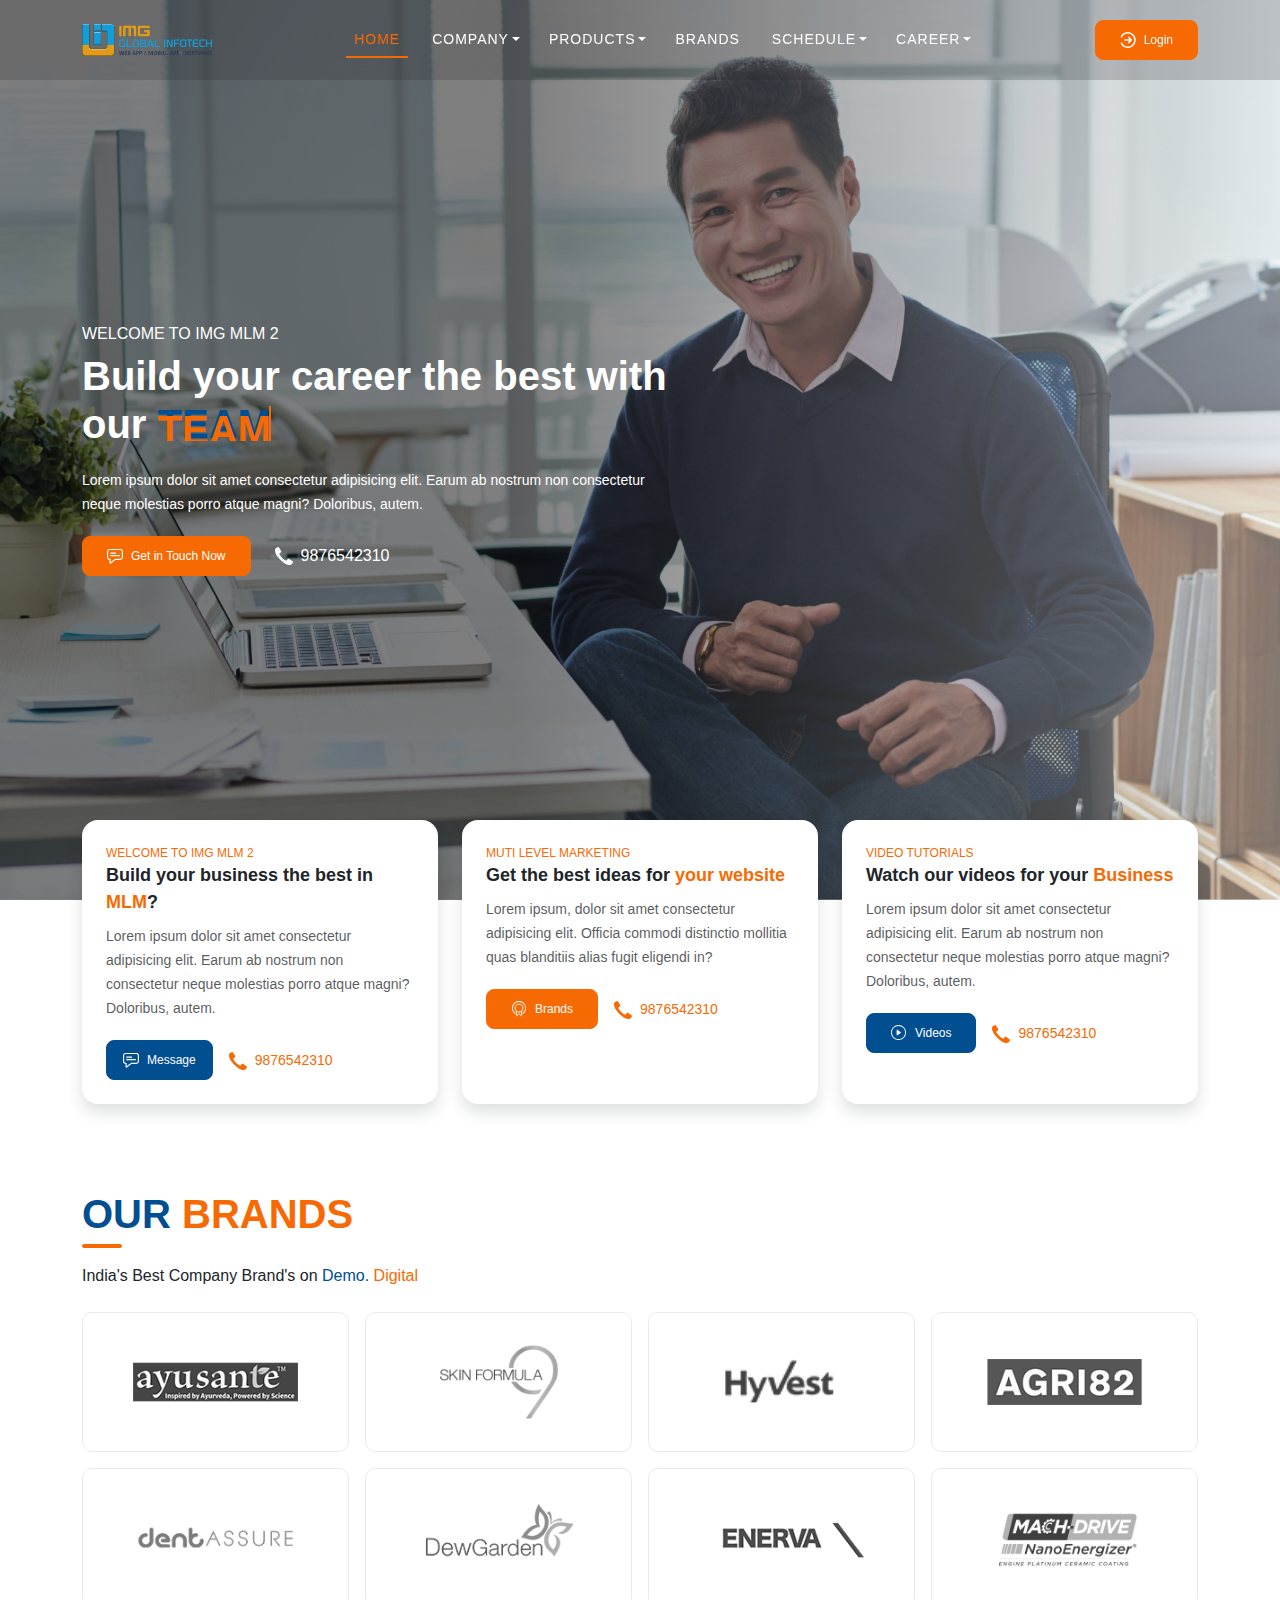
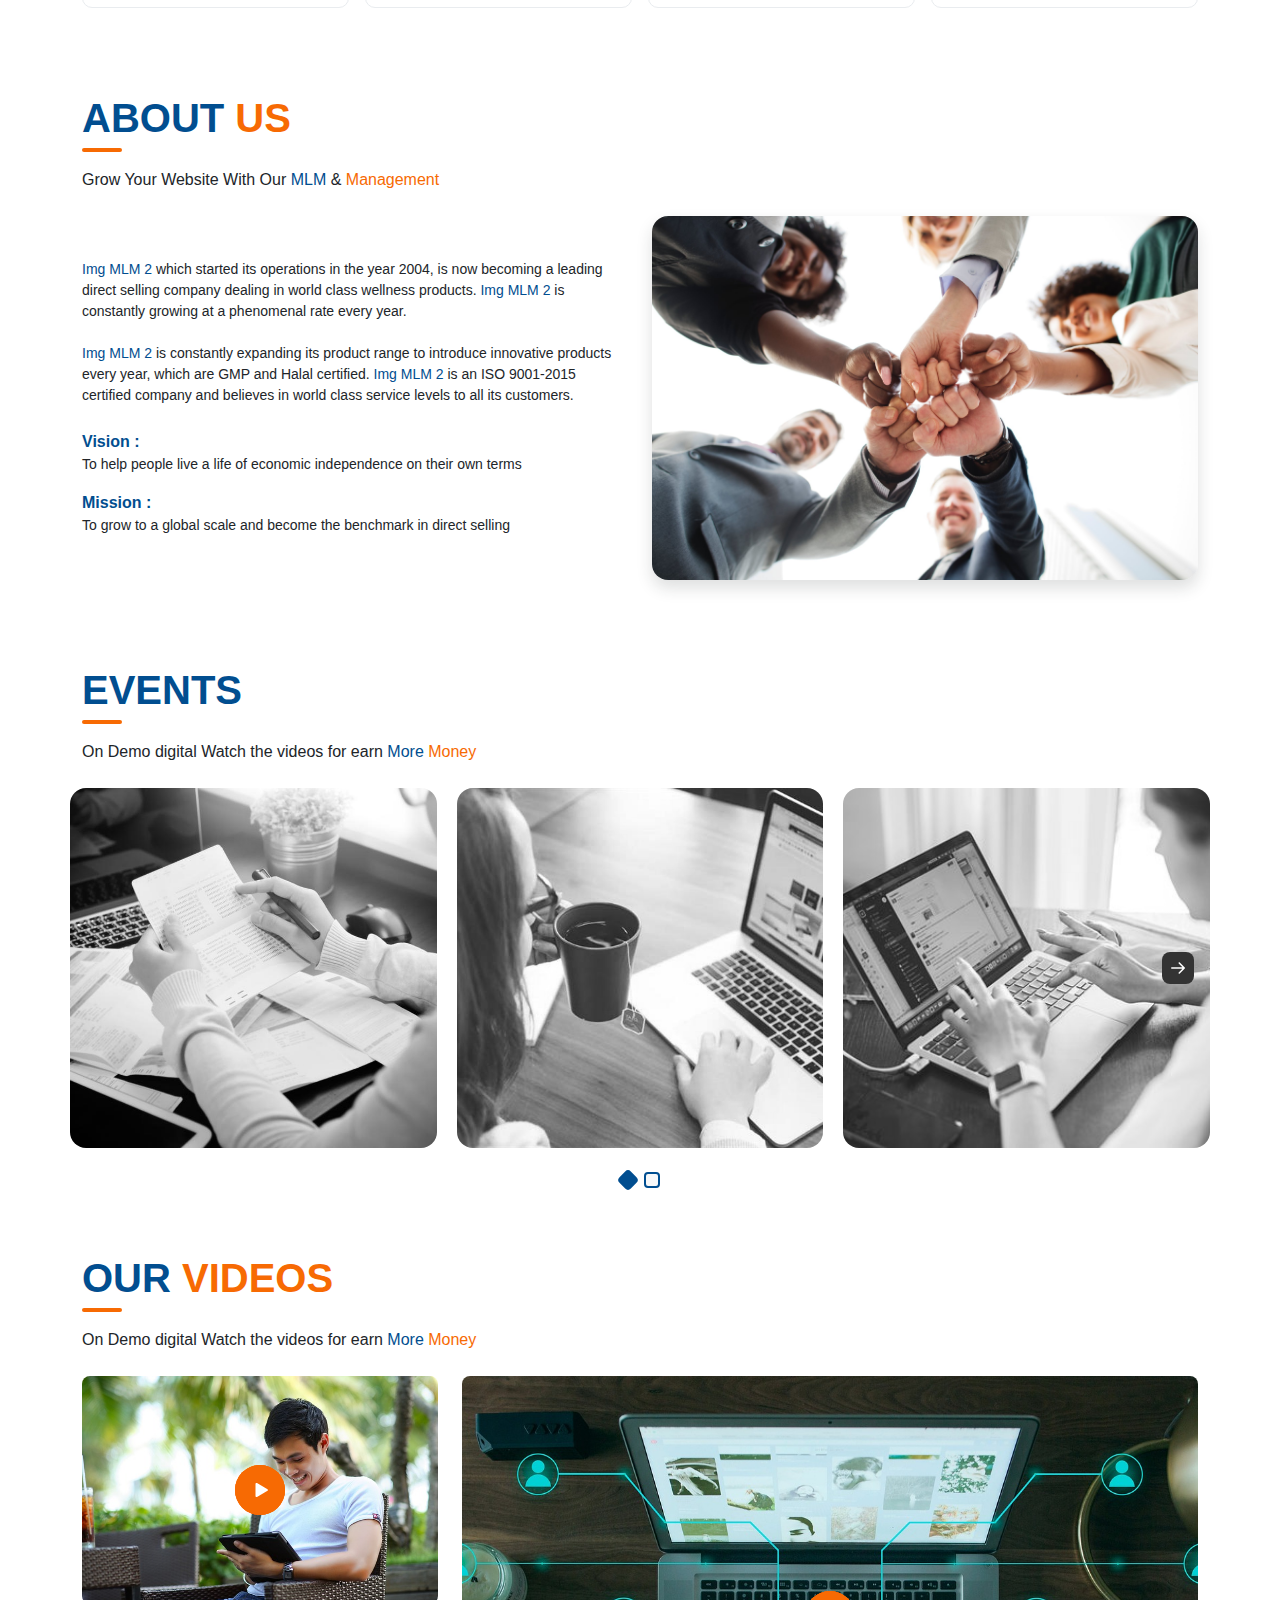
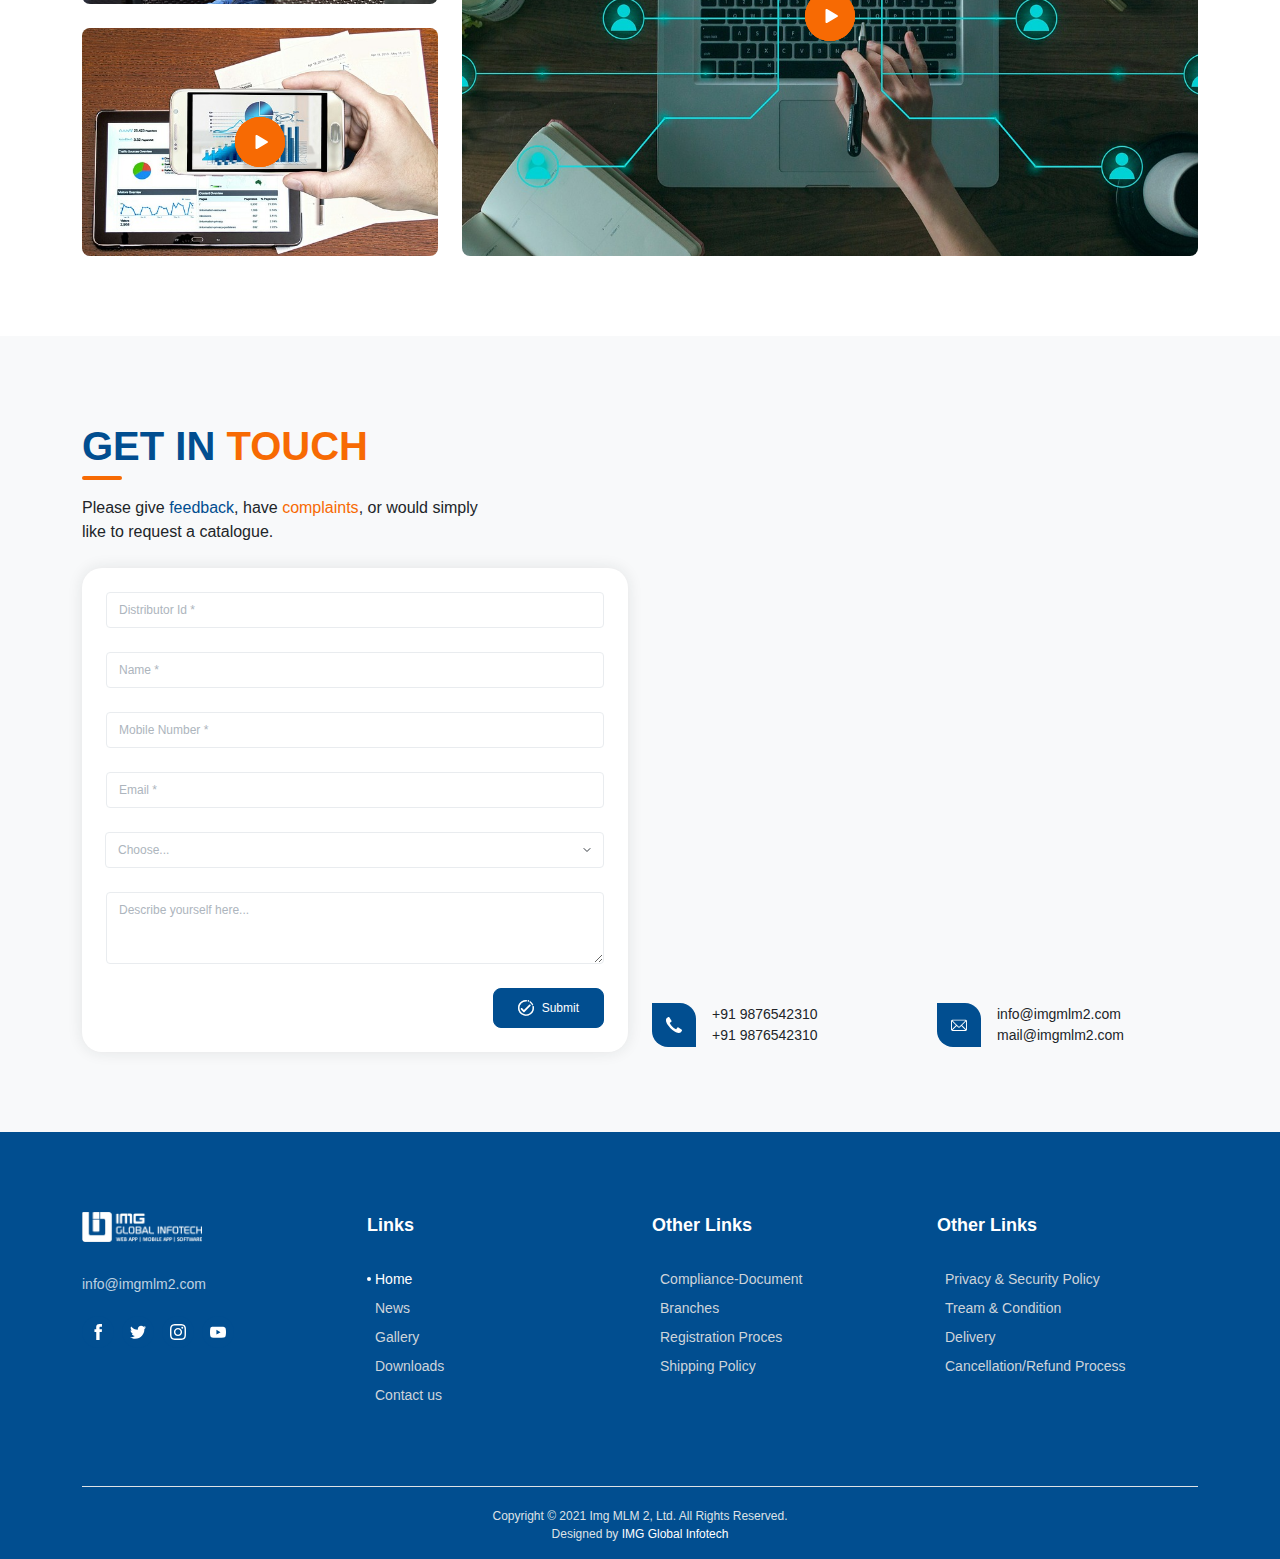
==== commit d1e89f90: "worked on many pages" ====
--- a/index.html
+++ b/index.html
@@ -32,7 +32,7 @@
 
     <!-- Dynamic Meta Tags (Should change for every page) -->
 
-    <title>Demo. Digital</title>
+    <title>Img MLM 2</title>
 
         <!-- Required meta tags -->
     <meta name="title" content="Title here" />
@@ -88,14 +88,14 @@
                       <div class="row">
                         <div class="col-lg-7 mainCarousel">
                           <div class="item header-text">
-                            <div class="h6 WelcomeHeading text-white text-uppercase">Welcome to Demo. Digital</div>
+                            <div class="h6 WelcomeHeading text-white text-uppercase">Welcome to Img MLM 2</div>
                             <div class="h2 text-white mainHeading">Build your career the best <br class="d-sm-none"> with our
                               <span class="animationTxt" data-text="Team">Team</span>
                             </div>
                             <div class="decription text-white">Lorem ipsum dolor sit amet consectetur adipisicing elit. Earum ab nostrum non consectetur neque molestias porro atque magni? Doloribus, autem.</div>
                             <div class="down-buttons d-inline-flex gap-sm-4 gap-3 align-items-center">
                               <div class="main-blue-button-hover">
-                                <a href="#getintouch" class="btn btn-theme1 btnStyle1 rounded-pill px-4 text-white">
+                                <a href="#getintouch" class="btn btn-theme1 btnStyle1 rounded-3 px-4 text-white">
                                     <span class="spinner-border spinner-border-sm afterText d-none me-2" role="status" aria-hidden="true"></span>
                                     <span class="visually-showw afterText d-none ps-1">Please Wait...</span>
                                     <span class="d-inline-flex me-2 icon beforeText"><img class="w-100" src="assets/img/icons/messageWhite.svg" alt=""></span>
@@ -122,12 +122,12 @@
                       <div class="col-lg-4 col-md-6">
                         <div class="item header-text h-100 bg-1 shadow position-relative bg-white p-3 p-xl-4 rounded-4 overflow-hidden">
                           <div class="cardInner position-relative z-3">
-                            <div class="newWelcomeHeading text-theme1 text-uppercase">Welcome to Demo. Digital</div>
+                            <div class="newWelcomeHeading text-theme1 text-uppercase">Welcome to Img MLM 2</div>
                             <div class="cardHeadign">Build your business the best in <span class="text-theme1">MLM</span>?</div>
                             <div class="decription text-muted mt-2">Lorem ipsum dolor sit amet consectetur adipisicing elit. Earum ab nostrum non consectetur neque molestias porro atque magni? Doloribus, autem.</div>
                             <div class="down-buttons d-inline-flex gap-3 align-items-center">
                               <div class="main-blue-button-hover">
-                                <a href="#getintouch" class="btn btn-theme2 btnStyle1 rounded-pill px-3 text-white">
+                                <a href="#getintouch" class="btn btn-theme2 btnStyle1 rounded-3 px-3 text-white">
                                     <span class="spinner-border spinner-border-sm afterText d-none me-2" role="status" aria-hidden="true"></span>
                                     <span class="visually-showw afterText d-none ps-1">Please Wait...</span>
                                     <span class="d-inline-flex me-2 icon beforeText"><img class="w-100" src="assets/img/icons/messageWhite.svg" alt=""></span>
@@ -149,7 +149,7 @@
                             <div class="decription text-muted mt-2">Lorem ipsum, dolor sit amet consectetur adipisicing elit. Officia commodi distinctio mollitia quas blanditiis alias fugit eligendi in?</div>
                             <div class="down-buttons d-inline-flex gap-3 align-items-center">
                               <div class="main-blue-button-hover">
-                                <a href="index.html #brands" class="btn btn-theme1 btnStyle1 rounded-pill px-4 text-white">
+                                <a href="index.html #brands" class="btn btn-theme1 btnStyle1 rounded-3 px-4 text-white">
                                   <span class="spinner-border spinner-border-sm afterText d-none me-2" role="status" aria-hidden="true"></span>
                                   <span class="visually-showw afterText d-none ps-1">Please Wait...</span>
                                   <span class="d-inline-flex me-2 icon beforeText"><img class="w-100" src="assets/img/icons/preWhite.svg" alt=""></span>
@@ -171,7 +171,7 @@
                             <div class="decription text-muted mt-2">Lorem ipsum dolor sit amet consectetur adipisicing elit. Earum ab nostrum non consectetur neque molestias porro atque magni? Doloribus, autem.</div>
                             <div class="down-buttons d-inline-flex gap-3 align-items-center">
                               <div class="main-blue-button-hover">
-                                <a href="#ourVideos" class="btn btn-theme2 btnStyle1 rounded-pill px-4 text-white">
+                                <a href="#ourVideos" class="btn btn-theme2 btnStyle1 rounded-3 px-4 text-white">
                                   <span class="spinner-border spinner-border-sm afterText d-none me-2" role="status" aria-hidden="true"></span>
                                   <span class="visually-showw afterText d-none ps-1">Please Wait...</span>
                                   <span class="d-inline-flex me-2 icon beforeText"><img class="w-100" src="assets/img/icons/playWhite.svg" alt=""></span>
@@ -264,11 +264,11 @@
                     <div class="row align-items-center gap-4 gap-lg-0">
                       <div class="col-lg-6 order-lg-1 order-2">
                         <div class="aboutDec">
-                          <span class="text-theme2">Demo. Digital</span> which started its operations in the year 2004, is now becoming a leading direct selling company dealing in world class wellness products. <span class="text-theme2">Demo. Digital</span> is constantly growing at a phenomenal rate every year.
+                          <span class="text-theme2">Img MLM 2</span> which started its operations in the year 2004, is now becoming a leading direct selling company dealing in world class wellness products. <span class="text-theme2">Img MLM 2</span> is constantly growing at a phenomenal rate every year.
                           <br>
                           &nbsp;
                           <br>
-                          <span class="text-theme2">Demo. Digital</span> is constantly expanding its product range to introduce innovative products every year, which are GMP and Halal certified. <span class="text-theme2">Demo. Digital</span> is an ISO 9001-2015 certified company and believes in world class service levels to all its customers.
+                          <span class="text-theme2">Img MLM 2</span> is constantly expanding its product range to introduce innovative products every year, which are GMP and Halal certified. <span class="text-theme2">Img MLM 2</span> is an ISO 9001-2015 certified company and believes in world class service levels to all its customers.
                         </div>
                         <div class="missionVision mt-4">
                           <div class="outer">
@@ -324,7 +324,7 @@
                           <a href="javascript:;" class="stretched-link">
                             <div class="eventDecription p-3 bg-theme2 position-absolute text-center">
                               <div class="eventTitle text-white mb-1">what's new</div>
-                              <div class="eventDec text-white">Keep yourself updated with all the latest happenings in Demo. digital.</div>
+                              <div class="eventDec text-white">Keep yourself updated with all the latest happenings in Img MLM 2.</div>
                             </div>
                           </a>
                         </div>
@@ -376,70 +376,55 @@
 
             <div class="ourVideo" id="ourVideos">
               <div class="container">
-                <div class="row gap-sm-5 gap-4">
-                  <div class="col-12">
-                    <div class="heading text-center position-relative">
-                      <div class="title text-theme2 d-flex align-items-center justify-content-center gap-3"><span>Our <span class="text-theme1">Videos</span></span></div>
-                      <div class="subHeading mt-3">On Demo digital Watch the videos for earn <span class="text-theme2">More</span> <span class="text-theme1"> Money</span>.</div>
-                      <div class="miniHeading position-absolute text-theme1">Videos</div>
+                <div class="row gap-sm-4 gap-3">
+                  <div class="col-12">
+                    <div class="heading position-relative">
+                      <div class="title text-theme2"><span>Our <span class="text-theme1">Videos</span></span></div>
+                      <div class="subHeading mt-3">On Demo digital Watch the videos for earn <span class="text-theme2">More</span> <span class="text-theme1"> Money</span></div>
                     </div>
                   </div>
                   <div class="col-12">
                     <div class="row gap-4 gap-md-0">
-                      <div class="col-md-8">
-                        <div class="trandingVideo videos w-100 rounded-4 overflow-hidden position-relative">
+                      <div class="col-md-8 order-md-2 order-1">
+                        <div class="trandingVideo videos w-100 rounded-3 overflow-hidden position-relative">
                           <a href="https://vimeo.com/115041822" class="glightbox3 position-relative d-block w-100 h-100">
                             <img class="w-100 h-100" src="assets/img/bgImg/mainbg.jpg" alt="image" />
-                            <div class="playBtn position-absolute top-0 bottom-0 start-0 end-0 m-auto bg-theme2 rounded-circle align-items-center d-flex justify-content-center">
+                            <div class="playBtn position-absolute top-0 bottom-0 start-0 end-0 m-auto bg-theme1 rounded-circle align-items-center d-flex justify-content-center">
                               <img src="assets/img/icons/playIcon.svg" alt="">
                             </div>
                           </a>
-                          <div class="videoDecription bg-theme1 p-lg-5 p-sm-4 px-lg-4 px-sm-3 p-2 position-absolute text-center">
+                          <div class="videoDecription bg-dark bg-opacity-75 p-lg-4 p-sm-4 px-sm-3 p-2 position-absolute text-center">
                             <div class="videoTitle text-white">Tranding Video</div>
                             <div class="subTitle text-white mt-1">This video is very important for your business</div>
                           </div>
                         </div>
                       </div>
-                      <div class="col-md-4">
+                      <div class="col-md-4 order-md-1 order-2">
                         <div class="row gap-md-4">
                           <div class="col-md-12 col-6">
-                            <div class="otherVideos videos rounded-4 overflow-hidden position-relative">
+                            <div class="otherVideos videos rounded-3 overflow-hidden position-relative">
                               <a href="https://vimeo.com/115041822" class="glightbox3 position-relative d-block h-100 w-100">
-                                <img class="w-100 h-100 h-100" src="assets/img/bgImg/videoImg1.png" alt="image" />
-                                <div class="playBtn position-absolute top-0 bottom-0 start-0 end-0 m-auto bg-theme2 rounded-circle align-items-center d-flex justify-content-center">
+                                <img class="w-100 h-100 h-100" src="assets/img/bgImg/videoImg1.jpg" alt="image" />
+                                <div class="playBtn position-absolute top-0 bottom-0 start-0 end-0 m-auto bg-theme1 rounded-circle align-items-center d-flex justify-content-center">
                                   <img src="assets/img/icons/playIcon.svg" alt="">
                                 </div>
                               </a>
-                              <div class="videoDecription bg-theme1 p-lg-3 p-sm-2 p-1 px-lg-4 px-sm-3 px-2 position-absolute text-center">
+                              <div class="videoDecription bg-dark bg-opacity-75 p-lg-3 p-sm-2 p-1 px-lg-4 px-sm-3 px-2 position-absolute text-center">
                                 <div class="videoTitle text-white">First Video</div>
                               </div>
                             </div>
                           </div>
 
                           <div class="col-md-12 col-6">
-                            <div class="otherVideos videos rounded-4 overflow-hidden position-relative">
+                            <div class="otherVideos videos rounded-3 overflow-hidden position-relative">
                               <a href="https://vimeo.com/115041822" class="glightbox3 position-relative d-block h-100 w-100">
                                 <img class="w-100 h-100" src="assets/img/bgImg/videoImg2.jpg" alt="image" />
-                                <div class="playBtn position-absolute top-0 bottom-0 start-0 end-0 m-auto bg-theme2 rounded-circle align-items-center d-flex justify-content-center">
+                                <div class="playBtn position-absolute top-0 bottom-0 start-0 end-0 m-auto bg-theme1 rounded-circle align-items-center d-flex justify-content-center">
                                   <img src="assets/img/icons/playIcon.svg" alt="">
                                 </div>
                               </a>
-                              <div class="videoDecription bg-theme1 p-lg-3 p-sm-2 p-1 px-lg-4 px-sm-3 px-2 position-absolute text-center">
+                              <div class="videoDecription bg-dark bg-opacity-75 p-lg-3 p-sm-2 p-1 px-lg-4 px-sm-3 px-2 position-absolute text-center">
                                 <div class="videoTitle text-white">Second Video</div>
-                              </div>
-                            </div>
-                          </div>
-
-                          <div class="col-md-12 col-6 d-none d-lg-block">
-                            <div class="otherVideos videos rounded-4 overflow-hidden position-relative">
-                              <a href="https://vimeo.com/115041822" class="glightbox3 position-relative d-block h-100 w-100">
-                                <img class="w-100 h-100" src="assets/img/bgImg/videoImg3.png" alt="image" />
-                                <div class="playBtn position-absolute top-0 bottom-0 start-0 end-0 m-auto bg-theme2 rounded-circle align-items-center d-flex justify-content-center">
-                                  <img src="assets/img/icons/playIcon.svg" alt="">
-                                </div>
-                              </a>
-                              <div class="videoDecription bg-theme1 p-lg-3 p-sm-2 p-1 px-lg-4 px-sm-3 px-2 position-absolute text-center">
-                                <div class="videoTitle text-white">Third Video</div>
                               </div>
                             </div>
                           </div>
@@ -453,30 +438,26 @@
 
             <div class="getInTouch section" id="getintouch">
               <div class="container">
-                <div class="row gap-sm-5 gap-4">
-                  <div class="col-12">
-                    <div class="heading text-center position-relative mx-lg-5">
-                      <div class="title text-theme2 d-flex align-items-center justify-content-center gap-3"><span>Get in <span class="text-theme1">Touch</span></span></div>
-                      <div class="subHeading px-lg-5 mx-lg-5">Please give <span class="text-theme2">feedback</span>, have <span class="text-theme1">complaints</span>, or would simply like to request a catalogue.</div>
-                      <div class="miniHeading position-absolute text-theme2">Contact</div>
-                    </div>
-                  </div>
-                  <div class="col-12">
-                    <div class="row align-items-center gap-4 gap-md-0">
-                      <div class="col-md-7">
+                <div class="row gap-sm-4 gap-3">
+                  <div class="col-12">
+                    <div class="heading position-relative">
+                      <div class="title text-theme2"><span>Get in <span class="text-theme1">Touch</span></span></div>
+                      <div class="subHeading mt-3">Please give <span class="text-theme2">feedback</span>, have <span class="text-theme1">complaints</span>, or would simply <br> like to request a catalogue.</div>
+                    </div>
+                  </div>
+                  <div class="col-12">
+                    <div class="row align-items-center gap-4 gap-lg-0">
+                      <div class="col-lg-6 order-lg-2">
                         <div class="section-heading row gap-lg-4 gap-3">
                           <div class="col-12">
-                            <div class="subHeading text-theme1"><span class="text-theme2">Contact</span> us</div>
-                          </div>
-                          <div class="col-12">
                             <div class="map rounded-5 overflow-hidden">
-                              <!-- <iframe src="https://www.google.com/maps/embed?pb=!1m18!1m12!1m3!1d3557.7614542829474!2d75.73539191452058!3d26.911064766640678!2m3!1f0!2f0!3f0!3m2!1i1024!2i768!4f13.1!3m3!1m2!1s0x396db4ec307539f5%3A0x9d37e773648dad58!2sIMG%20Global%20Infotech%20Private%20Limited!5e0!3m2!1sen!2sin!4v1675240790976!5m2!1sen!2sin" width="100%" height="400" style="border:0;" allowfullscreen="" loading="lazy" referrerpolicy="no-referrer-when-downgrade"></iframe> -->
+                              <iframe src="https://www.google.com/maps/embed?pb=!1m18!1m12!1m3!1d3557.7614542829474!2d75.73539191452058!3d26.911064766640678!2m3!1f0!2f0!3f0!3m2!1i1024!2i768!4f13.1!3m3!1m2!1s0x396db4ec307539f5%3A0x9d37e773648dad58!2sIMG%20Global%20Infotech%20Private%20Limited!5e0!3m2!1sen!2sin!4v1675240790976!5m2!1sen!2sin" width="100%" height="400" style="border:0;" allowfullscreen="" loading="lazy" referrerpolicy="no-referrer-when-downgrade"></iframe>
                             </div>
                           </div>
                           <div class="col-12">
                             <div class="row gap-3 gap-sm-0">
-                              <div class="col-sm-6 infoOuter align-items-center d-flex gap-3">
-                                <span class="infoIcon bg-theme1 rounded-circle d-block align-items-center d-flex justify-content-center">
+                              <div class="col-auto col-md-6 infoOuter align-items-center d-flex gap-3">
+                                <span class="infoIcon bg-theme2 d-block align-items-center d-flex justify-content-center">
                                   <img class="w-100" src="assets/img/icons/callWhiteFill.svg" alt="">
                                 </span>
                                 <span>
@@ -484,21 +465,21 @@
                                   <a class="text-decoration-none text-dark d-block" href="tel:+91 9876542310">+91 9876542310</a>
                                 </span>
                               </div>
-                              <div class="col-sm-6 infoOuter align-items-center d-flex gap-3">
-                                <span class="infoIcon bg-theme1 rounded-circle d-block align-items-center d-flex justify-content-center">
+                              <div class="col col-md-6 infoOuter align-items-center d-flex gap-3">
+                                <span class="infoIcon bg-theme2 d-block align-items-center d-flex justify-content-center">
                                   <img class="w-100" src="assets/img/icons/whiteMail.svg" alt="">
                                 </span>
                                 <span>
-                                  <a class="text-decoration-none text-dark d-block" href="mailTo:info@demo.digital.com">info@demo.digital.com</a>
-                                  <a class="text-decoration-none text-dark d-block" href="mailTo:mail@demo.digital.com">mail@demo.digital.com</a>
+                                  <a class="text-decoration-none text-dark d-block" href="mailTo:info@imgmlm2.com">info@imgmlm2.com</a>
+                                  <a class="text-decoration-none text-dark d-block" href="mailTo:mail@imgmlm2.com">mail@imgmlm2.com</a>
                                 </span>
                               </div>
                             </div>
                           </div>
                         </div>
                       </div>
-                      <div class="col-md-5 align-self-center">
-                        <form action="" class="form needs-validation" novalidate>
+                      <div class="col-lg-6 order-lg-1 align-self-center">
+                        <form action="" class="form p-4 needs-validation" novalidate>
                           <div class="row g-4">
                             <div class="col-lg-12">
                               <div class="input-group has-validation">
@@ -562,7 +543,7 @@
                               </div>
                             </div>
                             <div class="col-12 mt-4">
-                              <button type="submit" class="btn btn-theme2 btnStyle1 rounded-pill px-4 text-white ms-auto">
+                              <button type="submit" class="btn btn-theme2 btnStyle1 rounded-3 px-4 text-white ms-auto">
                                 <span class="spinner-border spinner-border-sm afterText d-none me-2" role="status" aria-hidden="true"></span>
                                 <span class="visually-showw afterText d-none ps-1">Please Wait...</span>
                                 <span class="d-inline-flex me-2 icon beforeText"><img class="w-100" src="assets/img/icons/submitIcon.svg" alt=""></span>
@@ -576,9 +557,6 @@
                   </div>
                 </div>
               </div>
-              <div class="contact-left-dec">
-                <img src="assets/img/bgImg/contact-left.png" alt="">
-              </div>
             </div>
 
         </div>
@@ -588,7 +566,7 @@
         <!-- Footer End -->
 
         <!-- back to top button  -->
-        <a href="#top" class="btn btn-theme1 backToTopbtn d-flex align-items-center justify-content-center rounded-pill overflow-hidden">
+        <a href="#top" class="btn btn-theme1 backToTopbtn d-flex align-items-center justify-content-center rounded-3 overflow-hidden">
           <img class="w-100" src="assets/img/icons/arrowRight.svg" alt="">
         </a>
     </div>
--- a/assets/css/style.min.css
+++ b/assets/css/style.min.css
@@ -1 +1 @@
-.preLoader.active{width:100%;height:100vh;inset:0;display:flex;z-index:1000;background-color:#fff}.preLoader.active .dot{width:5px;height:5px;border-radius:50%;background-color:#014e90;animation:spin .8s infinite}@keyframes spin{0%{width:5px;height:5px;opacity:0}50%{opacity:.5}75%{opacity:1}100%{width:50px;height:50px;opacity:0}}body{font-family:"Poppins",sans-serif;overflow:hidden hidden}::-webkit-scrollbar-track{background-color:rgba(0,0,0,0)}::-webkit-scrollbar{width:6px;height:6px;background-color:rgba(0,0,0,0)}::-webkit-scrollbar-thumb{border-radius:50px;background-color:#014e90}.mainHeading{font-size:40px;font-weight:700}.mainHeading .animationTxt{position:relative;color:#014e90;-webkit-text-stroke:0vw #6c757d;text-transform:uppercase}.mainHeading .animationTxt::before{content:attr(data-text);position:absolute;top:4px;left:0;width:100%;height:80%;color:#f76a03;-webkit-text-stroke:0vw #f76a03;border-right:2px solid #f76a03;overflow:hidden;animation:animate 3s linear infinite}@keyframes animate{0%,10%,100%{width:0}70%,90%{width:100%}}.newWelcomeHeading{font-size:12px}.cardHeadign{font-size:18px;font-weight:600}.linksHeading{font-size:24px;font-weight:bold}.heading .title{font-size:40px;font-weight:700;text-transform:uppercase}.heading .title:after{content:"";display:block;width:40px;height:4px;background-color:#f76a03;border-radius:50px}.heading .subHeading{font-size:16px;color:#212529}.innerPageBanner{padding:100px 0 40px;background-image:linear-gradient(90deg, rgba(33, 37, 41, 0.5) 30%, rgba(33, 37, 41, 0.3) 100%),url(../img/bgImg/company-banner.jpg);width:100%;background-size:cover;background-repeat:no-repeat;background-attachment:fixed}.innerPageBanner.products{background-image:linear-gradient(90deg, rgba(33, 37, 41, 0.5) 30%, rgba(33, 37, 41, 0.3) 100%),url(../img/bgImg/aaurvedhaBg.png);background-position:bottom}.innerPageBanner .mainHeading{height:20vh;align-items:center;display:flex}.tabHeading .dec{font-size:14px}@media(max-width: 360px){.heading .title{font-size:18px !important;gap:8px !important}.heading .title:after{width:24px !important}}.btnStyle1{height:40px;align-items:center;display:flex;font-size:12px;width:fit-content}.btnStyle1:disabled .afterText,.btnStyle1.disabled .afterText{display:block !important}.btnStyle1:disabled .beforeText,.btnStyle1.disabled .beforeText{display:none !important}.btnStyle1 .icon{width:16px;height:16px}.backToTopbtn{width:36px;height:36px;z-index:999;position:fixed;top:-50px;right:25px;padding:10px !important;opacity:0;transition:ease-in-out .4s;animation-name:newani;animation-duration:5s;animation-iteration-count:infinite}.backToTopbtn.clickToTop{top:90%;opacity:1}.backToTopbtn img{transform:rotate(-90deg);filter:invert(1);transition:ease-in-out .5s}@keyframes newani{50%{transform:translateY(-15px)}}.backToTopbtn:hover img{margin-top:-5px}@media(max-width: 991px){.btnStyle1{height:34px}}@media(max-width: 575px){.btnStyle1.exportBtn:disabled .afterTextOnly,.btnStyle1.exportBtn.disabled .afterTextOnly{display:none !important}.btnStyle1.exportBtn:disabled .beforeText,.btnStyle1.exportBtn.disabled .beforeText{display:none !important}.backToTopbtn{width:32px;height:32px}}.navbar{height:80px;transition:ease-in-out .3s;z-index:999;background:rgba(33,37,41,.2)}.navbar .navbar-brand{width:130px}.navbar .navbar-collapse .navbar-nav .nav-item .nav-link{font-size:14px;font-weight:500;color:#fff;text-transform:uppercase;position:relative;letter-spacing:1px;transition:ease-in-out .3s}.navbar .navbar-collapse .navbar-nav .nav-item .nav-link:after{content:"";display:block;width:0;border-top:2px solid #f76a03;margin:6px auto 0;position:absolute;left:0;right:0;transition:ease-in-out .3s}.navbar .navbar-collapse .navbar-nav .nav-item .nav-link.active,.navbar .navbar-collapse .navbar-nav .nav-item .nav-link:hover{color:#f76a03}.navbar .navbar-collapse .navbar-nav .nav-item .nav-link.active:after,.navbar .navbar-collapse .navbar-nav .nav-item .nav-link:hover:after{width:100%}.navbar .navbar-collapse .navbar-nav .nav-item.dropdown .nav-link{padding-right:16px}.navbar .navbar-collapse .navbar-nav .nav-item.dropdown .nav-link:before{display:block;content:"";border-top:.3em solid;border-right:.3em solid rgba(0,0,0,0);border-bottom:0;position:absolute;right:5px;top:16px;border-left:.3em solid rgba(0,0,0,0)}.navbar .navbar-collapse .navbar-nav .nav-item.dropdown .dropdown-menu{min-width:15rem}.navbar .navbar-collapse .navbar-nav .nav-item.dropdown .dropdown-menu .dropdown-item{font-size:13px;padding:6px 16px;outline:none;display:flex;align-items:center;transition:ease-in-out .3s;gap:6px}.navbar .navbar-collapse .navbar-nav .nav-item.dropdown .dropdown-menu .dropdown-item:hover,.navbar .navbar-collapse .navbar-nav .nav-item.dropdown .dropdown-menu .dropdown-item:active{color:#f76a03;letter-spacing:1px}.navbar .navbar-collapse .navbar-nav .nav-item.dropdown .dropdown-menu .dropdown-item:active{background:var(--bs-dropdown-link-hover-bg);color:#f76a03}.navbar .navbar-collapse .navbar-nav .nav-item.dropdown.brands .dropdown-menu .dropdown-item::before{content:none}.navbar .navbar-collapse .navbar-nav .nav-item.dropdown.brands .dropdown-menu .dropdown-item img{width:100px}.navbar.nav-active{height:60px;background-color:#fff;box-shadow:0px 0px 8px #ced4da}.navbar.nav-active .navbar-collapse .navbar-nav .nav-item .nav-link{color:#212529}.navbar.nav-active .navbar-collapse .navbar-nav .nav-item .nav-link.active,.navbar.nav-active .navbar-collapse .navbar-nav .nav-item .nav-link:hover{color:#f76a03}.navbar.nav-active .navbar-collapse .navbar-nav .nav-item.dropdown.brands .dropdown-menu .dropdown-item::before{content:none}.offcanvas.offcanvas-start.mobileHeader .offcanvas-header .offcanvas-title{width:120px}.offcanvas.offcanvas-start.mobileHeader .offcanvas-header .btn-close{font-size:12px}.offcanvas.offcanvas-start.mobileHeader .offcanvas-body .mobileMenu .navbar-nav .nav-item .nav-link{font-size:12px;font-weight:500;color:#212529;text-transform:uppercase;position:relative;letter-spacing:1px;transition:ease-in-out .3s;padding-right:16px;display:flex;align-items:center;gap:5px}.offcanvas.offcanvas-start.mobileHeader .offcanvas-body .mobileMenu .navbar-nav .nav-item .nav-link:before{content:"";display:block;width:3px;height:3px;border-radius:50px;background-color:#f76a03;transition:ease-in-out .3s}.offcanvas.offcanvas-start.mobileHeader .offcanvas-body .mobileMenu .navbar-nav .nav-item .nav-link[data-bs-toggle=collapse]:after{content:"";display:block;width:8px;height:8px;border:2px solid rgba(0,0,0,0);border-left:2px solid #6c757d;border-bottom:2px solid #6c757d;transform:rotate(-45deg);position:absolute;right:5px;transition:ease-in-out .3s}.offcanvas.offcanvas-start.mobileHeader .offcanvas-body .mobileMenu .navbar-nav .nav-item .nav-link.active:after{border-top:2px solid #6c757d !important;border-right:2px solid #6c757d !important;border-color:rgba(0,0,0,0)}.offcanvas.offcanvas-start.mobileHeader .offcanvas-body .mobileMenu .navbar-nav .nav-item .nav-link.active,.offcanvas.offcanvas-start.mobileHeader .offcanvas-body .mobileMenu .navbar-nav .nav-item .nav-link:hover{color:#f76a03}.offcanvas.offcanvas-start.mobileHeader .offcanvas-body .mobileMenu .navbar-nav .nav-item .nav-link.active:before,.offcanvas.offcanvas-start.mobileHeader .offcanvas-body .mobileMenu .navbar-nav .nav-item .nav-link:hover:before{width:15px}.offcanvas.offcanvas-start.mobileHeader .offcanvas-body .mobileMenu .navbar-nav .nav-item .collapseOuter .collapseItem{font-size:12px;color:#212529;padding:6px 16px;transition:ease-in-out .3s}.offcanvas.offcanvas-start.mobileHeader .offcanvas-body .mobileMenu .navbar-nav .nav-item .collapseOuter .collapseItem.active,.offcanvas.offcanvas-start.mobileHeader .offcanvas-body .mobileMenu .navbar-nav .nav-item .collapseOuter .collapseItem:hover,.offcanvas.offcanvas-start.mobileHeader .offcanvas-body .mobileMenu .navbar-nav .nav-item .collapseOuter .collapseItem:active{color:#f76a03;letter-spacing:1px}.offcanvas.offcanvas-start.mobileHeader .offcanvas-body .mobileMenu .navbar-nav .nav-item.brands .collapseOuter .collapseItem img{width:100px}[page-name=footer].footer .footer-dec{width:100%;position:absolute;z-index:-1}[page-name=footer].footer .footer-dec img{width:100%;overflow:hidden}[page-name=footer].footer .footerLinksOuter{padding:80px 12px}[page-name=footer].footer .footerLinksOuter .footer-item .linksTitle{font-size:18px;font-weight:700;color:#212529;margin-bottom:30px}[page-name=footer].footer .footerLinksOuter .footer-item .links li .footerLink{font-size:14px;color:#adb5bd;transition:all .3s}[page-name=footer].footer .footerLinksOuter .footer-item .links li .footerLink:before{content:"";width:0;height:2px;background-color:#f76a03;display:block;transition:ease-in-out .3s}[page-name=footer].footer .footerLinksOuter .footer-item .links li .footerLink:hover,[page-name=footer].footer .footerLinksOuter .footer-item .links li .footerLink.active,[page-name=footer].footer .footerLinksOuter .footer-item .links li .footerLink:active{color:#f76a03}[page-name=footer].footer .footerLinksOuter .footer-item .links li .footerLink:hover:before,[page-name=footer].footer .footerLinksOuter .footer-item .links li .footerLink.active:before,[page-name=footer].footer .footerLinksOuter .footer-item .links li .footerLink:active:before{width:15px}[page-name=footer].footer .footerLinksOuter .about .logo a{width:120px;margin-bottom:30px}[page-name=footer].footer .footerLinksOuter .about .link{color:#adb5bd;font-weight:300;font-size:14px}[page-name=footer].footer .footerLinksOuter .about ul{margin-top:20px}[page-name=footer].footer .footerLinksOuter .about ul li{margin:0}[page-name=footer].footer .footerLinksOuter .about ul li a{width:32px;height:32px;background-color:#014e90;color:#fff !important;border-radius:50%;text-align:center;display:flex;justify-content:center;line-height:32px;font-size:15px;transition:ease-in-out .3s}[page-name=footer].footer .footerLinksOuter .about ul li a:hover{background-color:#f76a03}[page-name=footer].footer .copyright p{text-align:center;border-top:1px solid #dee2e6;color:#adb5bd;padding:20px 0px;font-weight:300;font-size:12px}[page-name=footer].footer .copyright p a{color:#f76a03;text-decoration:none}.tomSelect.form-select{background-size:8px !important}.tomSelect .ts-control{background-color:rgba(0,0,0,0) !important;border:none;padding:0;border-radius:0}.tomSelect .ts-control .item{font-size:12px}.tomSelect .ts-control input::placeholder{font-size:12px;color:#adb5bd;font-weight:300}.tomSelect .ts-dropdown{border:none;box-shadow:0 0px 6px rgba(33,37,41,.2)}.tomSelect .ts-dropdown .ts-dropdown-content .option{font-size:12px}.tomSelect .ts-dropdown .ts-dropdown-content .option.selected{background-color:#014e90;color:#fff}.nav.nav-tabs{border-bottom:3px solid #dee2e6;overflow:auto hidden;flex-wrap:nowrap;border:none}.nav.nav-tabs::-webkit-scrollbar{display:none}.nav.nav-tabs .nav-link{white-space:nowrap;width:auto;color:#adb5bd;border-bottom:3px solid #dee2e6 !important;outline:none;border-radius:0;font-size:14px;transition:ease-in-out .3s}.nav.nav-tabs .nav-link.active{border-color:#f76a03 !important;color:#f76a03 !important;backdrop-filter:blur(8px)}.modal .modal-dialog .modal-content .modal-header .modal-title{font-size:16px}.modal .modal-dialog .modal-content .modal-header button{font-size:12px}.modal .modal-dialog .modal-content .modal-body .imgOuter{height:500px}.modal .modal-dialog .modal-content .modal-body .imgOuter img{object-fit:contain}.customTooltip1{--bs-tooltip-bg: #014E90;font-size:12px}.dataTables_wrapper .row:first-child{margin-bottom:8px}.dataTables_wrapper .row:first-child .col-sm-12.col-md-6{flex:0 0 auto;width:100%;display:flex;justify-content:end}.dataTables_wrapper .row:first-child .col-sm-12.col-md-6:first-child .dataTables_length{display:none}.dataTables_wrapper .row:first-child .col-sm-12.col-md-6 .dataTables_filter{margin-top:3px}.dataTables_wrapper .row:first-child .col-sm-12.col-md-6 .dataTables_filter label{font-size:0;position:relative}.dataTables_wrapper .row:first-child .col-sm-12.col-md-6 .dataTables_filter label::after{content:"";display:block;width:12px;height:12px;background-image:url(../img/icons/search.svg);background-size:cover;background-repeat:no-repeat;align-items:center;display:flex;justify-content:center;position:absolute;top:0;bottom:0;left:12px;margin:auto 0}.dataTables_wrapper .row:first-child .col-sm-12.col-md-6 .dataTables_filter label .form-control{font-size:14px;font-weight:300;padding:6px 12px 5px 32px;border-radius:50px;box-shadow:none;margin:0;width:120px;transition:ease-in-out .3s}.dataTables_wrapper .row:first-child .col-sm-12.col-md-6 .dataTables_filter label .form-control:focus{width:200px;border-color:#dee2e6}.dataTables_wrapper .row:last-child .col-sm-12.col-md-5{display:none}.dataTables_wrapper .row:last-child .col-sm-12.col-md-7{flex:0 0 auto;width:100%}.dataTables_wrapper .row:last-child .col-sm-12.col-md-7 .dataTables_paginate{margin-top:12px}.dataTables_wrapper .row:last-child .col-sm-12.col-md-7 .dataTables_paginate.paging_simple_numbers .pagination{justify-content:center;gap:12px}.dataTables_wrapper .row:last-child .col-sm-12.col-md-7 .dataTables_paginate.paging_simple_numbers .pagination .paginate_button{width:36px;height:36px}.dataTables_wrapper .row:last-child .col-sm-12.col-md-7 .dataTables_paginate.paging_simple_numbers .pagination .paginate_button.previous .page-link,.dataTables_wrapper .row:last-child .col-sm-12.col-md-7 .dataTables_paginate.paging_simple_numbers .pagination .paginate_button.next .page-link{border:1px solid #e9ecef}.dataTables_wrapper .row:last-child .col-sm-12.col-md-7 .dataTables_paginate.paging_simple_numbers .pagination .paginate_button.previous .page-link:hover,.dataTables_wrapper .row:last-child .col-sm-12.col-md-7 .dataTables_paginate.paging_simple_numbers .pagination .paginate_button.next .page-link:hover{background-color:#e9ecef}.dataTables_wrapper .row:last-child .col-sm-12.col-md-7 .dataTables_paginate.paging_simple_numbers .pagination .paginate_button .page-link{box-shadow:none;border-radius:8px;cursor:pointer;height:100%;align-items:center;display:flex;justify-content:center;color:#014e90;border:none;font-size:14px}.dataTables_wrapper .row:last-child .col-sm-12.col-md-7 .dataTables_paginate.paging_simple_numbers .pagination .paginate_button.active .page-link{background-color:#014e90;border-color:#014e90;color:#fff}.dataTables_wrapper .row table.table.dataTable thead tr{background-color:#e9ecef}.dataTables_wrapper .row table.table.dataTable thead tr th{vertical-align:middle;font-size:12px;padding:16px;font-weight:600;border:none}.dataTables_wrapper .row table.table.dataTable thead tr th:first-child{width:0}.dataTables_wrapper .row table.table.dataTable thead tr th:after,.dataTables_wrapper .row table.table.dataTable thead tr th:before{display:none}.dataTables_wrapper .row table.table.dataTable tbody tr td{vertical-align:middle;font-size:12px;padding:16px 16px;border:none}.dataTables_wrapper .row table.table.dataTable tbody tr td:first-child{width:0;padding:10px}.dataTables_wrapper .row table.table.dataTable tbody tr td:first-child:before{inset:0;margin:auto}.dataTables_wrapper .row table.table.dataTable tbody tr td .link{text-overflow:ellipsis;overflow:hidden;width:100%;display:block;white-space:nowrap;max-width:200px}.form .input-group .form-control,.form .input-group .form-select{width:100%;min-height:36px;border-radius:0px;background-color:rgba(0,0,0,0);border:none;border-bottom:2px solid #e9ecef;outline:none;font-size:12px;font-weight:300;color:#212529;padding:0px 0px}.form .input-group .form-control::placeholder,.form .input-group .form-select::placeholder{font-size:12px;color:#adb5bd}.form .input-group textarea{max-height:80px}.form .input-group .invalid-feedback,.form .input-group .invalid{font-size:10px}.form .input-group .passBtn{cursor:pointer;width:18px;height:18px;top:9px;right:10px}.form.was-validated .input-group .form-control{background-image:none !important}.form.was-validated .input-group .form-control:invalid{border-color:#dc3545}.form.was-validated .input-group .form-control:valid{border-color:#e9ecef}.form.was-validated .input-group .tomSelect.invalid{border-color:#dc3545}.form.was-validated .input-group .tomSelect:valid{border-color:#e9ecef}.fs-14{font-size:14px}[page-name=loginPage] .navbar{background-color:rgba(0,0,0,0)}[page-name=loginPage] .navbar .navbar-collapse .navbar-nav .nav-item .nav-link{color:#212529}[page-name=loginPage] .navbar .navbar-collapse .navbar-nav .nav-item .nav-link.active,[page-name=loginPage] .navbar .navbar-collapse .navbar-nav .nav-item .nav-link:hover{color:#f76a03}[page-name=loginPage] .loginPage{min-height:500px}[page-name=loginPage] .loginPage:before,[page-name=loginPage] .loginPage:after{content:"";display:block;width:520px;height:500px;position:absolute;background-size:cover;background-repeat:no-repeat;z-index:0}[page-name=loginPage] .loginPage:before{background-image:url(../img/bgImg/loginTopRight.svg);background-position:top left;top:0;right:0}[page-name=loginPage] .loginPage:after{width:465px;height:399px;background-image:url(../img/bgImg/loginLeftBottom.svg);background-position:top left;bottom:0;left:0}[page-name=loginPage] .loginPage .loginOuter.login .loginPart{display:flex !important}[page-name=loginPage] .loginPage .loginOuter.forgotPass .forgotPassPart{display:flex !important}[page-name=loginPage] .loginPage .loginOuter.forgotPass .forgotPassPart .rightPart .imgOuter img{object-position:top center}[page-name=loginPage] .loginPage .loginOuter.enterOtp .otpPart{display:flex !important}[page-name=loginPage] .loginPage .loginOuter.enterOtp .otpPart .rightPart .imgOuter img{object-position:center}[page-name=loginPage] .loginPage .loginOuter.createPass .createPasswordPart{display:flex !important}[page-name=loginPage] .loginPage .loginOuter .card form.form .forgotTxt,[page-name=loginPage] .loginPage .loginOuter .card form.form .miniTxt{font-size:12px}[page-name=loginPage] .loginPage .loginOuter .rightPart .imgOuter{height:400px}[page-name=loginPage] .loginPage .loginOuter .rightPart .imgOuter:before{content:"";display:block;width:100%;height:100%;position:absolute;inset:0;margin:auto;background-color:rgba(33,37,41,.6)}[page-name=loginPage] .loginPage .loginOuter .rightPart .imgOuter img{object-fit:cover;object-position:left}[page-name=loginPage] .loginPage .loginOuter .otpPart .card form.form .input-group .form-control{height:40px;width:40px;flex:0 0 auto;text-align:center;outline:none;font-size:14px}[page-name=loginPage] .loginPage .loginOuter .otpPart .card form.form .input-group .form-control::-webkit-outer-spin-button,[page-name=loginPage] .loginPage .loginOuter .otpPart .card form.form .input-group .form-control::-webkit-inner-spin-button{-webkit-appearance:none;margin:0}[page-name=homePage].homePage .main-banner{padding:80px 0px;position:relative;overflow:hidden;background-image:linear-gradient(90deg, rgba(0, 0, 0, 0.5) 40%, rgba(248, 249, 250, 0.4) 100%),url(../img/bgImg/mainBg2.jpg);background-repeat:no-repeat;background-size:cover;min-height:500px;height:100vh}[page-name=homePage].homePage .main-banner .item.header-text{margin-right:45px}[page-name=homePage].homePage .main-banner .item.header-text .decription{font-size:14px;line-height:24px;margin:20px 0px}[page-name=homePage].homePage .main-banner .item.header-text .down-buttons{display:inline-flex}[page-name=homePage].homePage .main-banner .owl-dots{margin-top:30px;counter-reset:dots}[page-name=homePage].homePage .main-banner .owl-dots .owl-dot:before{counter-increment:dots;content:counter(dots);font-size:20px;font-weight:500;margin-left:10px;color:#fff;width:15px;display:inline-block;text-align:center;border-bottom:3px solid rgba(0,0,0,0);transition:all .5s}[page-name=homePage].homePage .main-banner .owl-dots .owl-dot.active:before{color:#f76a03;border-bottom:3px solid #f76a03}[page-name=homePage].homePage .cardsSection{margin-top:-80px;z-index:1;position:relative}[page-name=homePage].homePage .cardsSection .item.header-text{cursor:pointer}[page-name=homePage].homePage .cardsSection .item.header-text:before,[page-name=homePage].homePage .cardsSection .item.header-text:after{content:"";height:100%;right:0;left:0;position:absolute;pointer-events:none;border-radius:inherit;-webkit-transition:all .3s ease;transition:all .3s ease}[page-name=homePage].homePage .cardsSection .item.header-text:before{top:80%;opacity:0;background-size:cover;background-repeat:no-repeat;background-position:center;-webkit-filter:brightness(40%);filter:brightness(40%)}[page-name=homePage].homePage .cardsSection .item.header-text:after{z-index:1;top:100%;background-image:linear-gradient(75deg, rgba(1, 78, 144, 0.65), rgba(247, 106, 3, 0.55))}[page-name=homePage].homePage .cardsSection .item.header-text.bg-1:before{background-image:url(../img/bgImg/1.jpg)}[page-name=homePage].homePage .cardsSection .item.header-text.bg-2:before{background-image:url(../img/bgImg/2.jpg)}[page-name=homePage].homePage .cardsSection .item.header-text.bg-3:before{background-image:url(../img/bgImg/3.jpg)}[page-name=homePage].homePage .cardsSection .item.header-text .cardInner .decription{font-size:14px;line-height:24px;margin:20px 0px}[page-name=homePage].homePage .cardsSection .item.header-text .cardInner .down-buttons{display:inline-flex}[page-name=homePage].homePage .cardsSection .item.header-text .cardInner .down-buttons .call-button{font-size:14px}[page-name=homePage].homePage .cardsSection .item.header-text:hover:before,[page-name=homePage].homePage .cardsSection .item.header-text:hover:after{top:0}[page-name=homePage].homePage .cardsSection .item.header-text:hover:before{opacity:1;-webkit-transition:all .17s ease-out .18s;transition:all .17s ease-out .18s}[page-name=homePage].homePage .cardsSection .item.header-text:hover .cardInner .newWelcomeHeading,[page-name=homePage].homePage .cardsSection .item.header-text:hover .cardInner .cardHeadign,[page-name=homePage].homePage .cardsSection .item.header-text:hover .cardInner .decription,[page-name=homePage].homePage .cardsSection .item.header-text:hover .cardInner a{color:#fff !important}[page-name=homePage].homePage .ourBrands{padding:80px 0 40px}[page-name=homePage].homePage .ourBrands .bransOuter .brands{width:100%;height:140px;padding:50px;display:flex;align-items:center;justify-content:center;border-radius:10px;border:1px solid #e9ecef;transition:ease-in-out .3s}[page-name=homePage].homePage .ourBrands .bransOuter .brands img{filter:grayscale(100%);transition:ease-in-out .3s;position:relative;z-index:1;width:100%}[page-name=homePage].homePage .ourBrands .bransOuter .brands::after{content:"";display:block;width:0;height:100%;backdrop-filter:blur(8px);position:absolute;z-index:0;transition:ease-in-out .3s;left:0}@-moz-document url-prefix(){[page-name=homePage].homePage .ourBrands .bransOuter .brands::after{background-image:url(../img/bgImg/brandsBg.svg);background-size:cover;background-position:center}}[page-name=homePage].homePage .ourBrands .bransOuter .brands:hover{border-color:#f76a03}[page-name=homePage].homePage .ourBrands .bransOuter .brands:hover:after{width:100%}[page-name=homePage].homePage .ourBrands .bransOuter .brands:hover img{filter:none;transform:scale(1.05)}[page-name=homePage].homePage .aboutUs{padding:40px 0}[page-name=homePage].homePage .aboutUs .bgImg img{filter:grayscale(1)}[page-name=homePage].homePage .aboutUs .aboutDec{font-size:14px}[page-name=homePage].homePage .aboutUs .missionVision .outer .title{font-weight:700}[page-name=homePage].homePage .aboutUs .missionVision .outer .decription{font-size:14px}[page-name=homePage].homePage .aboutUs .aboutImg img{height:100%;object-fit:cover;object-position:right center}[page-name=homePage].homePage .mainEvents{padding:40px 0 60px}[page-name=homePage].homePage .mainEvents .mainEventSlider .owl-stage-outer{padding:0}[page-name=homePage].homePage .mainEvents .mainEventSlider .owl-dots{position:absolute;left:0;bottom:-40px;display:flex;gap:8px;justify-content:center}[page-name=homePage].homePage .mainEvents .mainEventSlider .owl-dots .owl-dot{width:16px;height:16px;border-radius:4px;background-color:#f8f9fa;border:2px solid #014e90;transition:ease-in-out .3s}[page-name=homePage].homePage .mainEvents .mainEventSlider .owl-dots .owl-dot.active{transform:rotate(45deg);background-color:#014e90}[page-name=homePage].homePage .mainEvents .mainEventSlider .owl-nav{z-index:1}[page-name=homePage].homePage .mainEvents .mainEventSlider .owl-nav .owl-prev,[page-name=homePage].homePage .mainEvents .mainEventSlider .owl-nav .owl-next{position:absolute;top:0;bottom:0;margin:auto;width:32px;height:32px;opacity:1;background:#333;border-radius:8px;padding:9px !important;display:flex;justify-content:center;align-items:center;transition:ease-in-out .3s}[page-name=homePage].homePage .mainEvents .mainEventSlider .owl-nav .owl-prev.disabled,[page-name=homePage].homePage .mainEvents .mainEventSlider .owl-nav .owl-next.disabled{opacity:0}[page-name=homePage].homePage .mainEvents .mainEventSlider .owl-nav .owl-prev:hover,[page-name=homePage].homePage .mainEvents .mainEventSlider .owl-nav .owl-next:hover{background:#000}[page-name=homePage].homePage .mainEvents .mainEventSlider .owl-nav .owl-prev{left:16px}[page-name=homePage].homePage .mainEvents .mainEventSlider .owl-nav .owl-next{right:16px}[page-name=homePage].homePage .mainEvents .eventOuter{height:360px}[page-name=homePage].homePage .mainEvents .eventOuter .eventImg img{object-fit:cover;filter:grayscale(1);transition:ease-in-out .3s}[page-name=homePage].homePage .mainEvents .eventOuter .eventDecription{width:calc(100% - 40px);height:fit-content;border-radius:16px;bottom:-240px;left:0;right:0;margin:auto;transition:ease-in-out .4s}[page-name=homePage].homePage .mainEvents .eventOuter .eventDecription .eventTitle{font-size:16px;font-weight:bold}[page-name=homePage].homePage .mainEvents .eventOuter .eventDecription .eventDec{font-size:12px;display:-webkit-box;-webkit-box-orient:vertical;-webkit-line-clamp:3;overflow:hidden}[page-name=homePage].homePage .mainEvents .eventOuter:hover .eventImg img{filter:none}[page-name=homePage].homePage .mainEvents .eventOuter:hover .eventDecription{bottom:20px}[page-name=homePage].homePage .ourVideo{padding:40px 0}[page-name=homePage].homePage .ourVideo .videos .playBtn{width:50px;height:50px;transition:ease-in-out .3s}[page-name=homePage].homePage .ourVideo .videos .playBtn img{position:relative;z-index:1}[page-name=homePage].homePage .ourVideo .videos .playBtn:before{content:"";position:absolute;z-index:0;left:50%;top:50%;transform:translateX(-50%) translateY(-50%);display:block;width:50px;height:50px;background:#014e90;border-radius:50%;animation:pulse-border 1500ms ease-out infinite;z-index:0;transition:ease-in-out .3s}[page-name=homePage].homePage .ourVideo .videos .playBtn:after{content:"";position:absolute;z-index:1;left:50%;top:50%;transform:translateX(-50%) translateY(-50%);display:block;width:50px;height:50px;background:#014e90;border-radius:50%;transition:all 200ms;z-index:0;transition:ease-in-out .3s}@keyframes pulse-border{0%{transform:translateX(-50%) translateY(-50%) translateZ(0) scale(1);opacity:1}100%{transform:translateX(-50%) translateY(-50%) translateZ(0) scale(1.5);opacity:0}}[page-name=homePage].homePage .ourVideo .videos:hover .playBtn:after,[page-name=homePage].homePage .ourVideo .videos:hover .playBtn:before{background-color:#f76a03}[page-name=homePage].homePage .ourVideo .videos .videoDecription{width:260px;height:fit-content;border-radius:16px 0;transition:ease-in-out .3s;top:-200px;left:-200px}[page-name=homePage].homePage .ourVideo .videos .videoDecription .videoTitle{font-size:20px;font-weight:bold}[page-name=homePage].homePage .ourVideo .videos .videoDecription .subTitle{font-size:14px}[page-name=homePage].homePage .ourVideo .videos.trandingVideo{height:480px}[page-name=homePage].homePage .ourVideo .videos.trandingVideo a img{object-fit:cover}[page-name=homePage].homePage .ourVideo .videos.otherVideos{height:144px}[page-name=homePage].homePage .ourVideo .videos.otherVideos a img{object-fit:cover;object-position:top center}[page-name=homePage].homePage .ourVideo .videos.otherVideos .videoDecription{width:fit-content}[page-name=homePage].homePage .ourVideo .videos.otherVideos .videoDecription .videoTitle{font-size:16px}[page-name=homePage].homePage .ourVideo .videos:hover .videoDecription{top:0;left:0}[page-name=homePage].homePage .getInTouch{padding:80px 0;background-color:#92ccfe;z-index:2;position:relative}[page-name=homePage].homePage .getInTouch .section-heading .subHeading{font-size:30px;text-transform:capitalize;font-weight:700;position:relative;z-index:2}[page-name=homePage].homePage .getInTouch .section-heading .infoOuter{cursor:pointer}[page-name=homePage].homePage .getInTouch .section-heading .infoOuter .infoIcon{width:44px;height:44px;padding:14px}[page-name=homePage].homePage .getInTouch .section-heading .infoOuter a{font-size:14px;transition:ease-in-out .2s}[page-name=homePage].homePage .getInTouch .section-heading .infoOuter a:hover{color:#f76a03 !important}[page-name=homePage].homePage .getInTouch .form{position:relative;z-index:2;background-image:url(../img/bgImg/contact-form-bg.png);background-repeat:no-repeat;background-position:center center;background-size:cover;box-shadow:0px 0px 15px rgba(33,37,41,.1);padding:60px 60px;border-radius:20px}[page-name=homePage].homePage .getInTouch .contact-left-dec{position:absolute;z-index:-1;width:174px;height:319px;left:0;top:200px}@media(max-width: 480px){[page-name=homePage].homePage .mainEvents .eventOuter .eventDecription{padding:16px !important}[page-name=homePage].homePage .mainEvents .eventOuter .eventDecription .eventTitle{font-size:12px !important}[page-name=homePage].homePage .mainEvents .eventOuter .eventDecription .eventDec{font-size:10px;-webkit-line-clamp:2}}@media(max-width: 360px){[page-name=homePage].homePage .main-banner{height:70vh !important;padding:60px 0px 30px 0px}[page-name=homePage].homePage .main-banner .mainCarousel:after{bottom:0}[page-name=homePage].homePage .main-banner .item.header-text{margin-right:0}[page-name=homePage].homePage .main-banner .item.header-text .down-buttons{display:block !important}[page-name=homePage].homePage .main-banner .item.header-text .down-buttons .call-button{margin-top:16px}[page-name=homePage].homePage .main-banner .owl-dots{margin-top:0 !important}[page-name=homePage].homePage .mainEvents .mainEventSlider .owl-nav .owl-prev{left:32px}[page-name=homePage].homePage .mainEvents .mainEventSlider .owl-nav .owl-next{right:32px}[page-name=homePage].homePage .ourBrands{background-size:60% !important;background-position:left center !important}[page-name=homePage].homePage .ourBrands .bransOuter .brands{height:70px !important;padding:20px !important}[page-name=homePage].homePage .ourVideo .videos .videoDecription{width:140px}[page-name=homePage].homePage .ourVideo .videos.trandingVideo{height:160px}[page-name=homePage].homePage .ourVideo .videos.otherVideos{height:100px}[page-name=homePage].homePage .getInTouch .form{padding:30px 30px !important}}[page-name=companyPage].companyPage .mainSection{padding:60px 0}[page-name=companyPage].companyPage .mainSection .nav.nav-tabs{top:60px}[page-name=companyPage].companyPage .mainSection .tab-content .tab-pane .tabHeading{font-size:18px;font-weight:600}[page-name=companyPage].companyPage .mainSection .tab-content .tab-pane .decription{font-size:14px}[page-name=companyPage].companyPage .mainSection .tab-content .tab-pane .missionVision .outer .title{font-weight:700}[page-name=companyPage].companyPage .mainSection .tab-content .tab-pane .missionVision .outer .title .decription{font-size:14px;font-weight:normal}[page-name=companyPage].companyPage .mainSection .management .teamMember .outer{cursor:pointer;border-bottom:5px solid rgba(0,0,0,0);transition:ease-in-out .3s;background-image:url(../img/bgImg/cardBg.jpg);background-position:right -10px;background-size:20%;background-repeat:no-repeat}[page-name=companyPage].companyPage .mainSection .management .teamMember .outer .imgOuter{width:60px;height:60px;border:4px solid rgba(0,0,0,0);background:linear-gradient(to left, rgba(1, 78, 144, 0.2), rgba(247, 106, 3, 0.2))}[page-name=companyPage].companyPage .mainSection .management .teamMember .outer .imgOuter img{object-fit:cover}[page-name=companyPage].companyPage .mainSection .management .teamMember .outer .memberName{font-size:16px;font-weight:600}[page-name=companyPage].companyPage .mainSection .management .teamMember .outer .memberPost{font-size:12px}[page-name=companyPage].companyPage .mainSection .management .teamMember .outer .memberDetail .decription{font-weight:300;font-size:13px}[page-name=companyPage].companyPage .mainSection .management .teamMember .outer:hover{border-color:#014e90}[page-name=companyPage].companyPage .mainSection .opportunities .planHeading{background-image:linear-gradient(90deg, rgba(33, 37, 41, 0.6) 30%, rgba(33, 37, 41, 0.6) 40%),url(../img/bgImg/mainbg.jpg);background-size:cover;width:100%;background-position:left center;background-attachment:fixed;padding:50px 100px}[page-name=companyPage].companyPage .mainSection .opportunities .planHeading .title{font-size:18px;font-weight:600}[page-name=companyPage].companyPage .mainSection .opportunities .planHeading .decription{font-size:12px;font-weight:300}[page-name=companyPage].companyPage .mainSection .opportunities .planOuter{border-color:#014e90 !important;transition:ease-in-out .3s}[page-name=companyPage].companyPage .mainSection .opportunities .planOuter .persent{height:100%;font-size:16px;width:90px;border-right:2px solid rgba(0,0,0,0);background:#014e90;border-color:#014e90;transition:ease-in-out .3s}[page-name=companyPage].companyPage .mainSection .opportunities .planOuter .planDec{padding:15px 12px;font-size:14px}[page-name=companyPage].companyPage .mainSection .opportunities .planOuter:hover{border-color:#f76a03 !important}[page-name=companyPage].companyPage .mainSection .opportunities .planOuter:hover .persent{background:#f76a03;border-color:#f76a03}[page-name=companyPage].companyPage .mainSection .successStories .nav.nav-tabs{top:120px}[page-name=companyPage].companyPage .mainSection .successStories .nav.nav-tabs .nav-link{color:#dee2e6;border-bottom:1px solid #dee2e6 !important;font-size:12px;padding:10px 0}[page-name=companyPage].companyPage .mainSection .successStories .nav.nav-tabs .nav-link.active{border-color:#fff !important;color:#fff !important;backdrop-filter:none;background-color:#0285f5 !important;letter-spacing:1px}[page-name=companyPage].companyPage .mainSection .successStories .outer{cursor:pointer;border-bottom:4px solid rgba(0,0,0,0);transition:ease-in-out .3s;background-image:url(../img/bgImg/cardBg.jpg);background-position:101% -10px;background-size:20%;background-repeat:no-repeat}[page-name=companyPage].companyPage .mainSection .successStories .outer .imgOuter{width:50px;height:50px;border:3px solid rgba(0,0,0,0);background:linear-gradient(to left, rgba(1, 78, 144, 0.2), rgba(247, 106, 3, 0.2))}[page-name=companyPage].companyPage .mainSection .successStories .outer .imgOuter img{object-fit:cover}[page-name=companyPage].companyPage .mainSection .successStories .outer .memberName{font-size:16px;font-weight:600}[page-name=companyPage].companyPage .mainSection .successStories .outer .memberPost{font-size:12px}[page-name=companyPage].companyPage .mainSection .successStories .outer .memberDetail .decription{font-weight:300;font-size:12px;text-overflow:ellipsis;display:-webkit-box;-webkit-box-orient:vertical;-webkit-line-clamp:5;overflow:hidden;transition:ease-in-out .3s}[page-name=companyPage].companyPage .mainSection .successStories .outer .memberDetail .decription.showText{-webkit-line-clamp:unset}[page-name=companyPage].companyPage .mainSection .successStories .outer .memberDetail .redeMoreBtn{font-size:12px}[page-name=companyPage].companyPage .mainSection .successStories .outer:hover{border-color:#014e90}@media(max-width: 360px){[page-name=companyPage].companyPage .mainSection .management .teamMember .outer .imgOuter{width:50px;height:50px}[page-name=companyPage].companyPage .mainSection .management .teamMember .outer .memberName{font-size:14px}[page-name=companyPage].companyPage .mainSection .management .teamMember .outer .memberPost{font-size:10px}[page-name=companyPage].companyPage .mainSection .management .teamMember .outer .memberDetail .decription{font-size:11px}}[page-name=galleryPage].galleryPage .galleryMainSection{padding:50px 0}[page-name=galleryPage].galleryPage .galleryMainSection .myJustifyGallery .justifyItems:before{content:"";display:block;width:100%;height:0%;background-color:rgba(33,37,41,.6);position:absolute;bottom:0;left:0;right:0;z-index:1;transition:ease-in-out .3s}[page-name=galleryPage].galleryPage .galleryMainSection .myJustifyGallery .justifyItems:after{content:"";display:block;width:0;height:0;background-image:url(../img/icons/imgFullView.svg);background-size:100%;position:absolute;inset:0;margin:auto;z-index:10;transition:ease-in-out .3s;transition-delay:.1s}[page-name=galleryPage].galleryPage .galleryMainSection .myJustifyGallery .justifyItems:hover:before{height:100%}[page-name=galleryPage].galleryPage .galleryMainSection .myJustifyGallery .justifyItems:hover:after{width:24px;height:24px}[page-name=newsPage].newsPage .newsMainSection{padding:50px 0}[page-name=newsPage].newsPage .newsMainSection .nav.nav-tabs{top:60px}[page-name=newsPage].newsPage .newsMainSection .offers .offerSlider .owl-stage-outer{padding:0}[page-name=newsPage].newsPage .newsMainSection .offers .offerSlider .owl-dots{position:absolute;left:0;bottom:-40px;display:flex;gap:8px}[page-name=newsPage].newsPage .newsMainSection .offers .offerSlider .owl-dots .owl-dot{width:12px;height:12px;border-radius:50px;background-color:#f8f9fa;border:2px solid #f76a03;transition:ease-in-out .3s}[page-name=newsPage].newsPage .newsMainSection .offers .offerSlider .owl-dots .owl-dot.active{width:30px;background-color:#f76a03}[page-name=newsPage].newsPage .newsMainSection .offers .offerSlider .owl-nav{position:absolute;right:0;bottom:-50px;display:flex;gap:8px;z-index:1;justify-content:end}[page-name=newsPage].newsPage .newsMainSection .offers .offerSlider .owl-nav .owl-prev,[page-name=newsPage].newsPage .newsMainSection .offers .offerSlider .owl-nav .owl-next{width:32px;height:32px;background:#fc8731;border-radius:50px;padding:9px !important;display:flex;justify-content:center;align-items:center;transition:ease-in-out .3s}[page-name=newsPage].newsPage .newsMainSection .offers .offerSlider .owl-nav .owl-prev.disabled,[page-name=newsPage].newsPage .newsMainSection .offers .offerSlider .owl-nav .owl-next.disabled{background-color:#fda463}[page-name=newsPage].newsPage .newsMainSection .offers .offerSlider .owl-nav .owl-prev.disabled:hover,[page-name=newsPage].newsPage .newsMainSection .offers .offerSlider .owl-nav .owl-next.disabled:hover{background-color:#fda463}[page-name=newsPage].newsPage .newsMainSection .offers .offerSlider .owl-nav .owl-prev:hover,[page-name=newsPage].newsPage .newsMainSection .offers .offerSlider .owl-nav .owl-next:hover{background:#f76a03}[page-name=newsPage].newsPage .newsMainSection .offers .eventOuter{height:500px}[page-name=newsPage].newsPage .newsMainSection .offers .eventOuter .eventImg img{object-fit:cover;filter:grayscale(1);transition:ease-in-out .3s}[page-name=newsPage].newsPage .newsMainSection .offers .eventOuter .offerDec{width:50px;height:50px;font-size:14px;font-weight:600;top:20px;left:20px}[page-name=newsPage].newsPage .newsMainSection .offers .eventOuter .eventDecription{width:65%;height:fit-content;border-radius:32px 0;bottom:-240px;right:-240px;transition:ease-in-out .4s}[page-name=newsPage].newsPage .newsMainSection .offers .eventOuter .eventDecription .eventTitle{font-size:16px;font-weight:bold}[page-name=newsPage].newsPage .newsMainSection .offers .eventOuter .eventDecription .eventDec{font-size:12px;display:-webkit-box;-webkit-box-orient:vertical;-webkit-line-clamp:3;overflow:hidden}[page-name=newsPage].newsPage .newsMainSection .offers .eventOuter:hover .eventImg img{filter:none}[page-name=newsPage].newsPage .newsMainSection .offers .eventOuter:hover .eventDecription{right:20px;bottom:20px}[page-name=newsPage].newsPage .newsMainSection .awards .awardsOuter{border-color:#f8f9fa !important;cursor:pointer}[page-name=newsPage].newsPage .newsMainSection .awards .awardsOuter .awardImg{height:200px}[page-name=newsPage].newsPage .newsMainSection .awards .awardsOuter .awardImg img{object-fit:cover;transition:ease-in-out .3s}[page-name=newsPage].newsPage .newsMainSection .awards .awardsOuter:hover .awardImg img{transform:scale(1.05)}[page-name=newsPage].newsPage .newsMainSection .awards .awardsOuter .awardDetail .awardTitle{font-weight:600;text-overflow:ellipsis;overflow:hidden;white-space:nowrap;width:100%;cursor:pointer}[page-name=newsPage].newsPage .newsMainSection .awards .awardsOuter .awardDetail .awardDec{font-size:12px}[page-name=newsPage].newsPage .newsMainSection .ourVideo .videos .playBtn{width:50px;height:50px;transition:ease-in-out .3s}[page-name=newsPage].newsPage .newsMainSection .ourVideo .videos .playBtn img{position:relative;z-index:1}[page-name=newsPage].newsPage .newsMainSection .ourVideo .videos .playBtn:before{content:"";position:absolute;z-index:0;left:50%;top:50%;transform:translateX(-50%) translateY(-50%);display:block;width:50px;height:50px;background:#014e90;border-radius:50%;animation:pulse-border 1500ms ease-out infinite;z-index:0;transition:ease-in-out .3s}[page-name=newsPage].newsPage .newsMainSection .ourVideo .videos .playBtn:after{content:"";position:absolute;z-index:1;left:50%;top:50%;transform:translateX(-50%) translateY(-50%);display:block;width:50px;height:50px;background:#014e90;border-radius:50%;transition:all 200ms;z-index:0;transition:ease-in-out .3s}@keyframes pulse-border{0%{transform:translateX(-50%) translateY(-50%) translateZ(0) scale(1);opacity:1}100%{transform:translateX(-50%) translateY(-50%) translateZ(0) scale(1.5);opacity:0}}[page-name=newsPage].newsPage .newsMainSection .ourVideo .videos:hover .playBtn:after,[page-name=newsPage].newsPage .newsMainSection .ourVideo .videos:hover .playBtn:before{background-color:#f76a03}[page-name=newsPage].newsPage .newsMainSection .ourVideo .videos .videoDecription{width:260px;height:fit-content;border-radius:16px 0;transition:ease-in-out .3s;top:-200px;left:-200px}[page-name=newsPage].newsPage .newsMainSection .ourVideo .videos .videoDecription .videoTitle{font-size:20px;font-weight:bold}[page-name=newsPage].newsPage .newsMainSection .ourVideo .videos .videoDecription .subTitle{font-size:14px}[page-name=newsPage].newsPage .newsMainSection .ourVideo .videos.trandingVideo{height:480px}[page-name=newsPage].newsPage .newsMainSection .ourVideo .videos.trandingVideo a img{object-fit:cover}[page-name=newsPage].newsPage .newsMainSection .ourVideo .videos.otherVideos{height:144px}[page-name=newsPage].newsPage .newsMainSection .ourVideo .videos.otherVideos a img{object-fit:cover;object-position:top center}[page-name=newsPage].newsPage .newsMainSection .ourVideo .videos.otherVideos .videoDecription{width:fit-content}[page-name=newsPage].newsPage .newsMainSection .ourVideo .videos:hover .videoDecription{top:0;left:0}[page-name=newsPage].newsPage .newsMainSection .ourVideo .myJustifyGallery .justifyItems .playBtn{width:30px;height:30px}[page-name=newsPage].newsPage .newsMainSection .ourVideo .eventVideoSlider .owl-stage-outer{padding:0}[page-name=newsPage].newsPage .newsMainSection .ourVideo .eventVideoSlider .videoOuter{height:260px}[page-name=newsPage].newsPage .newsMainSection .ourVideo .eventVideoSlider .videoOuter .playBtn{width:0;height:0;padding:0;z-index:1;transition:ease-in-out .3s}[page-name=newsPage].newsPage .newsMainSection .ourVideo .eventVideoSlider .videoOuter:after{content:"";width:0;height:0;display:block;position:absolute;background-color:rgba(33,37,41,.3);transition:ease-in-out .2s;border-radius:50px;inset:0;margin:auto}[page-name=newsPage].newsPage .newsMainSection .ourVideo .eventVideoSlider .videoOuter:hover:after{width:100%;height:100%;border-radius:0}[page-name=newsPage].newsPage .newsMainSection .ourVideo .eventVideoSlider .videoOuter:hover .playBtn{width:30px;height:30px;padding:6px}@media(max-width: 360px){[page-name=newsPage].newsPage .newsMainSection .offers .eventOuter .eventDecription{padding:16px !important}[page-name=newsPage].newsPage .newsMainSection .offers .eventOuter .eventDecription .eventTitle{font-size:12px !important}[page-name=newsPage].newsPage .newsMainSection .offers .eventOuter .eventDecription .eventDec{font-size:10px;-webkit-line-clamp:2}}[page-name=schedulePage].schedulePage .tomSelect{border-radius:50px;height:34px;width:200px}[page-name=schedulePage].schedulePage .tomSelect .ts-dropdown{border:none;box-shadow:0 0px 6px rgba(33,37,41,.2)}[page-name=schedulePage].schedulePage .tomSelect .ts-dropdown .ts-dropdown-content .option{font-size:12px}[page-name=schedulePage].schedulePage .tomSelect .ts-dropdown .ts-dropdown-content .option.selected{background-color:#014e90;color:#fff}[page-name=schedulePage].schedulePage .mainSection{padding:60px 0}[page-name=schedulePage].schedulePage .mainSection .daleCarnegie .dataTables_wrapper .row:first-child{display:none}[page-name=schedulePage].schedulePage .mainSection .healthcare .dataTables_wrapper .row:first-child{display:none}[page-name=schedulePage].schedulePage .mainSection .agriTraining .dataTables_wrapper .row:first-child{display:none}[page-name=schedulePage].schedulePage .mainSection .anniversaryEvent .dataTables_wrapper .row:first-child{display:none}[page-name=schedulePage].schedulePage .mainSection .specialTraining .dataTables_wrapper .row:first-child{display:none}[page-name=schedulePage].schedulePage .mainSection .initiationProgramme .dataTables_wrapper .row:first-child{display:none}[page-name=branchesPage].branchesPage .tomSelect .ts-dropdown{border:none;box-shadow:0 0px 6px rgba(33,37,41,.2)}[page-name=branchesPage].branchesPage .tomSelect .ts-dropdown .ts-dropdown-content .option{font-size:12px}[page-name=branchesPage].branchesPage .tomSelect .ts-dropdown .ts-dropdown-content .option.selected{background-color:#014e90;color:#fff}[page-name=branchesPage].branchesPage .MainSection{padding:50px 0;background-color:#92ccfe}[page-name=branchesPage].branchesPage .searchResult{padding:50px 0}[page-name=branchesPage].branchesPage .searchResult .nav.nav-tabs{top:60px}[page-name=branchesPage].branchesPage .searchResult .branchOuter .outer{cursor:pointer;border-bottom:5px solid rgba(0,0,0,0);transition:ease-in-out .3s;background-image:url(../img/bgImg/branchCardImg1.png);background-position:150% 260%;background-size:60%;background-repeat:no-repeat}[page-name=branchesPage].branchesPage .searchResult .branchOuter .outer .imgOuter{width:60px;height:60px;border:4px solid rgba(0,0,0,0);background:linear-gradient(to left, rgba(1, 78, 144, 0.2), rgba(247, 106, 3, 0.2))}[page-name=branchesPage].branchesPage .searchResult .branchOuter .outer .imgOuter img{object-fit:cover}[page-name=branchesPage].branchesPage .searchResult .branchOuter .outer .memberName{font-size:14px}[page-name=branchesPage].branchesPage .searchResult .branchOuter .outer .memberPost{font-size:12px}[page-name=branchesPage].branchesPage .searchResult .branchOuter .outer .memberDetail .title{font-size:12px;color:#ced4da}[page-name=branchesPage].branchesPage .searchResult .branchOuter .outer .memberDetail .title .link:hover{color:#014e90 !important}[page-name=branchesPage].branchesPage .searchResult .branchOuter .outer:hover{box-shadow:0 .5rem 1rem rgba(33,37,41,.15) !important;border-color:#014e90}[page-name=branchesPage].branchesPage .searchResult .branchOuter .cardOuter .logoOuter{background-image:linear-gradient(90deg, rgba(0, 0, 0, 0.5) 100%, rgba(0, 0, 0, 0.5) 100%),url(../img/bgImg/worldImg.png);background-repeat:no-repeat;background-size:contain;background-position:center;height:150px}[page-name=branchesPage].branchesPage .searchResult .branchOuter .cardOuter .logoOuter .logoImg{width:120px}[page-name=branchesPage].branchesPage .searchResult .branchOuter .cardOuter .memberDetail .title{font-size:12px;color:#ced4da}[page-name=branchesPage].branchesPage .searchResult .branchOuter .cardOuter .memberDetail .title .icon{width:12px;height:12px}[page-name=branchesPage].branchesPage .searchResult .branchOuter .cardOuter .memberDetail .title .link:hover{color:#014e90 !important}@media(max-width: 460px){[page-name=branchesPage].branchesPage .searchResult .branchOuter .singleCard{width:100% !important;flex:0 0 auto !important}}[page-name=downloadPage].downloadPage .mainSection{padding:60px 0}[page-name=downloadPage].downloadPage .mainSection .dataTables_wrapper .row:first-child .col-sm-12.col-md-6{display:none}[page-name=downloadPage].downloadPage .mainSection .dataTables_wrapper .row table.table.dataTable thead tr th{width:-webkit-fill-available}[page-name=downloadPage].downloadPage .mainSection .dataTables_wrapper .row table.table.dataTable thead tr th:first-child{width:50px;text-align:center}[page-name=downloadPage].downloadPage .mainSection .dataTables_wrapper .row table.table.dataTable thead tr th:last-child{width:50px}[page-name=downloadPage].downloadPage .mainSection .dataTables_wrapper .row table.table.dataTable tbody tr td{width:-webkit-fill-available}[page-name=downloadPage].downloadPage .mainSection .dataTables_wrapper .row table.table.dataTable tbody tr td:first-child{width:50px;text-align:center}[page-name=downloadPage].downloadPage .mainSection .dataTables_wrapper .row table.table.dataTable tbody tr td:last-child{width:50px}[page-name=careerPage].careerPage .mainSection{padding:60px 0}[page-name=careerPage].careerPage .mainSection .successStories .nav.nav-tabs{top:80px}[page-name=careerPage].careerPage .mainSection .successStories .nav.nav-tabs .nav-link{color:#dee2e6;border-bottom:1px solid #dee2e6 !important;font-size:12px;padding:10px 0}[page-name=careerPage].careerPage .mainSection .successStories .nav.nav-tabs .nav-link.active{border-color:#fff !important;color:#fff !important;backdrop-filter:none;background-color:#0285f5 !important;letter-spacing:1px}[page-name=careerPage].careerPage .mainSection .successStories .tabOuter .dec{font-size:14px}[page-name=careerPage].careerPage .mainSection .successStories .videoOuter{width:100%;height:220px}[page-name=careerPage].careerPage .mainSection .successStories .videoOuter:before{content:"";width:0%;height:0%;display:block;position:absolute;inset:0;margin:auto;background-color:rgba(33,37,41,.5);border-radius:50%;transition:ease-in-out .3s}[page-name=careerPage].careerPage .mainSection .successStories .videoOuter .videoImg img{object-fit:cover}[page-name=careerPage].careerPage .mainSection .successStories .videoOuter .playBtn{width:40px;height:40px;padding:8px;transition:ease-in-out .3s}[page-name=careerPage].careerPage .mainSection .successStories .videoOuter .playBtn img{position:relative;z-index:1}[page-name=careerPage].careerPage .mainSection .successStories .videoOuter .playBtn:before{content:"";position:absolute;z-index:0;left:50%;top:50%;transform:translateX(-50%) translateY(-50%);display:block;width:40px;height:40px;background:#014e90;border-radius:50%;z-index:0;transition:ease-in-out .3s}@keyframes pulse-border{0%{transform:translateX(-50%) translateY(-50%) translateZ(0) scale(1);opacity:1}100%{transform:translateX(-50%) translateY(-50%) translateZ(0) scale(1.5);opacity:0}}[page-name=careerPage].careerPage .mainSection .successStories .videoOuter .imgView{inset:0;width:0;height:0;transition:ease-in-out .3s}[page-name=careerPage].careerPage .mainSection .successStories .videoOuter:hover:before{width:100%;height:100%;border-radius:0}[page-name=careerPage].careerPage .mainSection .successStories .videoOuter:hover .playBtn:before{animation:pulse-border 1500ms ease-out infinite}[page-name=careerPage].careerPage .mainSection .successStories .videoOuter:hover .imgView{width:24px;height:24px}[page-name=careerPage].careerPage .mainSection .successStories .owl-carousel .owl-stage-outer{padding:0 !important}[page-name=careerPage].careerPage .mainSection .successStories .owl-carousel .owl-nav{justify-content:space-between;display:flex;padding:0}[page-name=careerPage].careerPage .mainSection .successStories .owl-carousel .owl-nav .owl-prev,[page-name=careerPage].careerPage .mainSection .successStories .owl-carousel .owl-nav .owl-next{outline:none;width:36px;height:36px;position:absolute;top:0;bottom:0;margin:auto;background-color:#fc7817;transition:ease-in-out .3s;border-radius:50px;border:3px solid #fff}[page-name=careerPage].careerPage .mainSection .successStories .owl-carousel .owl-nav .owl-prev img,[page-name=careerPage].careerPage .mainSection .successStories .owl-carousel .owl-nav .owl-next img{width:40%;transition:ease-in-out .3s}[page-name=careerPage].careerPage .mainSection .successStories .owl-carousel .owl-nav .owl-prev:hover,[page-name=careerPage].careerPage .mainSection .successStories .owl-carousel .owl-nav .owl-next:hover{background-color:#f76a03}[page-name=careerPage].careerPage .mainSection .successStories .owl-carousel .owl-nav .owl-prev:hover img,[page-name=careerPage].careerPage .mainSection .successStories .owl-carousel .owl-nav .owl-next:hover img{transform:rotateY(180deg)}[page-name=careerPage].careerPage .mainSection .successStories .owl-carousel .owl-nav .owl-prev{left:-18px}[page-name=careerPage].careerPage .mainSection .successStories .owl-carousel .owl-nav .owl-next{right:-18px}[page-name=careerPage].careerPage .mainSection .successStories .owl-carousel .owl-dots{display:none;gap:6px;padding:0;justify-content:center}[page-name=careerPage].careerPage .mainSection .successStories .owl-carousel .owl-dots .owl-dot{width:12px;height:12px;border-radius:50px;transition:ease-in-out .3s;border:2px solid #f76a03;background-color:#f8f9fa}[page-name=careerPage].careerPage .mainSection .successStories .owl-carousel .owl-dots .owl-dot.active{width:36px;background-color:#f76a03}[page-name=contactUsPage].contactUsPage .mainSection{padding:60px 0}[page-name=contactUsPage].contactUsPage .mainSection .contactUsOuter .card{cursor:pointer}[page-name=contactUsPage].contactUsPage .mainSection .contactUsOuter .card .cardIcon{width:50px;height:50px;margin-top:-73px}[page-name=contactUsPage].contactUsPage .mainSection .contactUsOuter .card .cardIcon img{z-index:1}[page-name=contactUsPage].contactUsPage .mainSection .contactUsOuter .card .cardIcon:after{content:"";display:block;width:100%;height:100%;position:absolute;background-color:#f76a03;transition:ease-in-out .5s;opacity:0;border-radius:50px}[page-name=contactUsPage].contactUsPage .mainSection .contactUsOuter .card .tollfree{font-size:14px;transition:ease-in-out .3s}[page-name=contactUsPage].contactUsPage .mainSection .contactUsOuter .card .tollfree .title{opacity:.3}[page-name=contactUsPage].contactUsPage .mainSection .contactUsOuter .card .tollfree a:hover{color:#f76a03 !important}[page-name=contactUsPage].contactUsPage .mainSection .contactUsOuter .card:hover .cardIcon:after{opacity:1;transform:rotateY(180deg)}[page-name=contactUsPage].contactUsPage .mainSection .getInTouch{padding:48px 0;background-color:#92ccfe;z-index:2;position:relative}[page-name=contactUsPage].contactUsPage .mainSection .getInTouch .section-heading .subHeading{font-size:30px;text-transform:capitalize;font-weight:700;position:relative;z-index:2}[page-name=contactUsPage].contactUsPage .mainSection .getInTouch .section-heading .infoOuter{cursor:pointer}[page-name=contactUsPage].contactUsPage .mainSection .getInTouch .section-heading .infoOuter .infoIcon{width:44px;height:44px;padding:14px}[page-name=contactUsPage].contactUsPage .mainSection .getInTouch .section-heading .infoOuter a{font-size:14px;transition:ease-in-out .2s}[page-name=contactUsPage].contactUsPage .mainSection .getInTouch .section-heading .infoOuter a:hover{color:#f76a03 !important}[page-name=contactUsPage].contactUsPage .mainSection .getInTouch .section-heading .map{border-radius:20px}[page-name=contactUsPage].contactUsPage .mainSection .getInTouch .form{position:relative;z-index:2;background-image:url(../img/bgImg/contact-form-bg.png);background-repeat:no-repeat;background-position:center center;background-size:cover;box-shadow:0px 0px 15px rgba(33,37,41,.1);padding:50px 50px;border-radius:20px}[page-name=contactUsPage].contactUsPage .mainSection .getInTouch .contact-left-dec{position:absolute;z-index:-1;width:174px;height:319px;left:0;top:200px}[page-name=contactUsPage].contactUsPage .mainSection .customerCare{width:100%;background-image:linear-gradient(90deg, rgba(0, 0, 0, 0.5) 100%, rgba(0, 0, 0, 0.5) 100%),url(../img/bgImg/customerSupport.jpg);background-repeat:no-repeat;background-size:cover;background-position:top center;background-attachment:fixed;padding:100px 0}[page-name=contactUsPage].contactUsPage .mainSection .customerCare .outer{height:120px;backdrop-filter:blur(10px);cursor:pointer}[page-name=contactUsPage].contactUsPage .mainSection .customerCare .outer .title{font-size:14px}[page-name=contactUsPage].contactUsPage .mainSection .customerCare .outer .number{font-size:24px;font-weight:600;transition:ease-in-out .3s}@media(max-width: 360px){[page-name=contactUsPage].contactUsPage .mainSection .contactUsOuter .card{cursor:pointer}[page-name=contactUsPage].contactUsPage .mainSection .contactUsOuter .card .cardIcon{width:40px;height:40px;margin-top:-44px;padding:12px}[page-name=contactUsPage].contactUsPage .mainSection .contactUsOuter .card .tollfree{font-size:10px}[page-name=contactUsPage].contactUsPage .mainSection .getInTouch .form{padding:30px 30px !important}}[page-name=productPage].productPage .mainSection{padding:60px 0}[page-name=productPage].productPage .mainSection .productsMainOuter .card{cursor:pointer}[page-name=productPage].productPage .mainSection .productsMainOuter .card .viewMore{top:10px;right:-50px;width:40px;height:40px;padding:10px;cursor:pointer;background-color:rgba(33,37,41,.6);transition:ease-in-out .3s}[page-name=productPage].productPage .mainSection .productsMainOuter .card .viewMore img{filter:brightness(10)}[page-name=productPage].productPage .mainSection .productsMainOuter .card .cadrFront{transition:ease-in-out .3s}[page-name=productPage].productPage .mainSection .productsMainOuter .card .cadrFront .productImg{height:240px}[page-name=productPage].productPage .mainSection .productsMainOuter .card .cadrFront .productImg img{object-fit:cover;object-position:center}[page-name=productPage].productPage .mainSection .productsMainOuter .card .cadrFront .productMiniDetail .title{font-size:14px}[page-name=productPage].productPage .mainSection .productsMainOuter .card .cadrFront .productMiniDetail .price,[page-name=productPage].productPage .mainSection .productsMainOuter .card .cadrFront .productMiniDetail .quantity{font-size:12px}[page-name=productPage].productPage .mainSection .productsMainOuter .card .cadrFront .owl-nav{justify-content:space-between;display:flex;padding:0;opacity:0;transition:ease-in-out .3s}[page-name=productPage].productPage .mainSection .productsMainOuter .card .cadrFront .owl-nav .owl-prev,[page-name=productPage].productPage .mainSection .productsMainOuter .card .cadrFront .owl-nav .owl-next{outline:none;width:24px;height:24px;position:absolute;top:0;bottom:0;margin:auto;transition:ease-in-out .3s;background:#65727e}[page-name=productPage].productPage .mainSection .productsMainOuter .card .cadrFront .owl-nav .owl-prev:hover,[page-name=productPage].productPage .mainSection .productsMainOuter .card .cadrFront .owl-nav .owl-next:hover{background:#212529}[page-name=productPage].productPage .mainSection .productsMainOuter .card .cadrFront .owl-nav .owl-prev img,[page-name=productPage].productPage .mainSection .productsMainOuter .card .cadrFront .owl-nav .owl-next img{width:40%;transition:ease-in-out .3s}[page-name=productPage].productPage .mainSection .productsMainOuter .card .cadrFront .owl-nav .owl-prev{left:0}[page-name=productPage].productPage .mainSection .productsMainOuter .card .cadrFront .owl-nav .owl-prev.disabled{left:-30px}[page-name=productPage].productPage .mainSection .productsMainOuter .card .cadrFront .owl-nav .owl-next{right:0}[page-name=productPage].productPage .mainSection .productsMainOuter .card .cadrFront .owl-nav .owl-next.disabled{right:-30px}[page-name=productPage].productPage .mainSection .productsMainOuter .card .cadrFront:hover .owl-nav{opacity:1}[page-name=productPage].productPage .mainSection .productsMainOuter .card .productDec{transform:rotateY(180deg);transition:ease-in-out .3s;inset:0}[page-name=productPage].productPage .mainSection .productsMainOuter .card .productDec .mainInner{overflow:hidden auto}[page-name=productPage].productPage .mainSection .productsMainOuter .card .productDec .mainInner .title{font-size:14px}[page-name=productPage].productPage .mainSection .productsMainOuter .card .productDec .mainInner .dec{color:#adb5bd;font-size:12px}[page-name=productPage].productPage .mainSection .productsMainOuter .card:hover .viewMore{right:10px}[page-name=productPage].productPage .mainSection .productsMainOuter .card.showDetail:before{opacity:0;z-index:-1 !important}[page-name=productPage].productPage .mainSection .productsMainOuter .card.showDetail .cadrFront{opacity:0 !important;z-index:-1 !important;transform:rotateY(180deg)}[page-name=productPage].productPage .mainSection .productsMainOuter .card.showDetail .productDec{transform:rotateY(0);opacity:1 !important;z-index:1 !important}@media(max-width: 460px){[page-name=productPage].productPage .mainSection .productsMainOuter .card .cadrFront .productImg{height:200px !important}[page-name=productPage].productPage .mainSection .productsMainOuter .card .cadrFront .productMiniDetail{padding:12px !important}[page-name=productPage].productPage .mainSection .productsMainOuter .card .cadrFront .productMiniDetail .title{font-size:12px !important}[page-name=productPage].productPage .mainSection .productsMainOuter .card .cadrFront .productMiniDetail .price,[page-name=productPage].productPage .mainSection .productsMainOuter .card .cadrFront .productMiniDetail .quantity{font-size:10px !important}[page-name=productPage].productPage .mainSection .productsMainOuter .card .productDec .mainInner .title{font-size:12px !important}[page-name=productPage].productPage .mainSection .productsMainOuter .card .productDec .mainInner .dec{font-size:10px !important}}@media(max-width: 420px){[page-name=productPage].productPage .mainSection .productsMainOuter .card .cadrFront .productImg{height:160px !important}}@media(max-width: 360px){[page-name=productPage].productPage .mainSection .productsMainOuter{max-width:260px}[page-name=productPage].productPage .mainSection .productsMainOuter .mobileCard{flex:0 0 auto;width:100%}[page-name=productPage].productPage .mainSection .productsMainOuter .card .cadrFront .productImg{height:260px !important}}@media(min-width: 576px){[page-name=companyPage].companyPage .mainSection .successStories .tabSection .nav.nav-tabs{top:120px;flex-wrap:wrap}[page-name=companyPage].companyPage .mainSection .successStories .tabSection .nav.nav-tabs .nav-link{color:#dee2e6;border-bottom:1px solid #dee2e6 !important;font-size:12px;padding:10px 0;white-space:normal}[page-name=companyPage].companyPage .mainSection .successStories .tabSection .nav.nav-tabs .nav-link.active{border-color:#fff !important;color:#fff !important;backdrop-filter:none;background-color:#0285f5 !important;letter-spacing:1px}}@media(min-width: 768px){[page-name=careerPage].careerPage .mainSection .successStories .tabSection .nav.nav-tabs{top:80px;flex-wrap:wrap}[page-name=careerPage].careerPage .mainSection .successStories .tabSection .nav.nav-tabs .nav-link{color:#dee2e6;border-bottom:1px solid #dee2e6 !important;font-size:12px;padding:10px 0;white-space:normal}[page-name=careerPage].careerPage .mainSection .successStories .tabSection .nav.nav-tabs .nav-link.active{border-color:#fff !important;color:#fff !important;backdrop-filter:none;background-color:#0285f5 !important;letter-spacing:1px}}@media(max-width: 1199.98px){[page-name=homePage].homePage .aboutUs .aboutImg{height:300px}[page-name=homePage].homePage .getInTouch .section-heading .infoOuter{cursor:pointer}[page-name=homePage].homePage .getInTouch .form .input-group textarea{max-height:80px}[page-name=homePage].homePage .getInTouch .form .input-group .tomSelect .ts-control{border:none;padding:0;border-radius:0}[page-name=homePage].homePage .getInTouch .contact-left-dec{top:270px}.mainHeading{font-size:32px}.heading .title{font-size:32px}.heading .subHeading{font-size:14px}[page-name=newsPage].newsPage .newsMainSection .nav.nav-tabs{overflow:auto hidden;flex-wrap:nowrap;border:none;top:60px}[page-name=newsPage].newsPage .newsMainSection .nav.nav-tabs::-webkit-scrollbar{display:none}[page-name=newsPage].newsPage .newsMainSection .nav.nav-tabs .nav-link{white-space:nowrap;width:auto;font-size:12px;margin-bottom:0 !important}[page-name=newsPage].newsPage .newsMainSection .awards .awardsOuter{cursor:pointer}[page-name=loginPage] .loginPage .loginOuter .rightPart .imgOuter{height:300px}}@media(max-width: 991.98px){.navbar{height:60px}[page-name=footer].footer .footer-dec{height:120px}[page-name=footer].footer .footer-dec img{height:100%}[page-name=footer].footer .footerLinksOuter{padding:60px 12px}[page-name=footer].footer .footerLinksOuter .footer-item .linksTitle{margin-bottom:12px;font-size:16px}[page-name=footer].footer .footerLinksOuter .footer-item ul li a{font-size:12px}[page-name=homePage].homePage .main-banner{padding:60px 0px 60px 0px;height:80vh}[page-name=homePage].homePage .main-banner .mainCarousel:after{bottom:0}[page-name=homePage].homePage .main-banner .item.header-text{margin-right:0}[page-name=homePage].homePage .main-banner .item.header-text .down-buttons .call-button .callIcon{width:34px;height:34px}[page-name=homePage].homePage .main-banner .owl-dots{margin-top:50px}[page-name=homePage].homePage .cardsSection .item.header-text .cardInner .decription{font-size:12px;line-height:18px}[page-name=homePage].homePage .ourBrands{padding:50px 0 25px}[page-name=homePage].homePage .ourBrands .bransOuter .brands{height:100px;padding:30px}[page-name=homePage].homePage .aboutUs{padding:25px 0}[page-name=homePage].homePage .aboutUs .aboutImg{width:100%}[page-name=homePage].homePage .mainEvents{padding:25px 0 50px}[page-name=homePage].homePage .mainEvents .mainEventSlider .owl-stage-outer .owl-stage .owl-item.active .eventOuter .eventImg img{filter:none}[page-name=homePage].homePage .mainEvents .mainEventSlider .owl-stage-outer .owl-stage .owl-item.active .eventOuter .eventDecription{bottom:20px}[page-name=homePage].homePage .mainEvents .eventOuter .eventDecription{transition:ease-in-out .3s}[page-name=homePage].homePage .mainEvents .eventOuter .eventDecription .eventTitle{font-size:14px}[page-name=homePage].homePage .ourVideo{padding:25px 0}[page-name=homePage].homePage .ourVideo .videos .playBtn{width:40px;height:40px}[page-name=homePage].homePage .ourVideo .videos .playBtn:before,[page-name=homePage].homePage .ourVideo .videos .playBtn:after{width:40px;height:40px}[page-name=homePage].homePage .ourVideo .videos .videoDecription{width:200px;border-radius:16px 0;top:0;left:0}[page-name=homePage].homePage .ourVideo .videos .videoDecription .videoTitle{font-size:16px;font-weight:600}[page-name=homePage].homePage .ourVideo .videos .videoDecription .subTitle{font-size:12px}[page-name=homePage].homePage .ourVideo .videos.trandingVideo{height:312px}[page-name=homePage].homePage .ourVideo .videos.otherVideos .videoDecription .videoTitle{font-size:16px}[page-name=homePage].homePage .getInTouch{padding:60px 0}[page-name=homePage].homePage .getInTouch .section-heading .subHeading{font-size:24px}[page-name=homePage].homePage .getInTouch .section-heading .infoOuter .infoIcon{width:36px;height:36px;padding:8px}[page-name=homePage].homePage .getInTouch .section-heading .infoOuter a{font-size:12px}[page-name=homePage].homePage .getInTouch .form{padding:50px 20px}[page-name=homePage].homePage .getInTouch .form .input-group .form-control,[page-name=homePage].homePage .getInTouch .form .input-group .form-select{font-size:12px}[page-name=homePage].homePage .getInTouch .form .input-group .form-control::placeholder,[page-name=homePage].homePage .getInTouch .form .input-group .form-select::placeholder{font-size:12px}[page-name=homePage].homePage .getInTouch .form .input-group .tomSelect .ts-control input::placeholder{font-size:12px}.mainHeading{font-size:28px}.mainHeading .animationTxt::before{top:3px}.cardHeadign{font-size:16px}.heading .title{font-size:28px}.heading .title:after{width:28px}[page-name=companyPage].companyPage .mainSection{padding:30px 0}[page-name=companyPage].companyPage .mainSection .nav.nav-tabs .nav-link{width:25%}[page-name=companyPage].companyPage .mainSection .opportunities .planHeading{padding:30px 30px}[page-name=companyPage].companyPage .mainSection .opportunities .planHeading .title{font-size:16px}[page-name=companyPage].companyPage .mainSection .opportunities .planOuter .planDec{font-size:12px}[page-name=newsPage].newsPage .newsMainSection .offers{padding-bottom:60px}[page-name=newsPage].newsPage .newsMainSection .offers .offerSlider .owl-stage-outer .owl-stage .owl-item.active .eventOuter .eventImg img{filter:none}[page-name=newsPage].newsPage .newsMainSection .offers .offerSlider .owl-stage-outer .owl-stage .owl-item.active .eventOuter .eventDecription{bottom:20px;right:20px}[page-name=newsPage].newsPage .newsMainSection .offers .eventOuter{height:400px}[page-name=newsPage].newsPage .newsMainSection .offers .eventOuter .eventDecription{transition:ease-in-out .3s}[page-name=newsPage].newsPage .newsMainSection .offers .eventOuter .eventDecription .eventTitle{font-size:14px}[page-name=newsPage].newsPage .newsMainSection .ourVideo .videos .playBtn{width:40px;height:40px}[page-name=newsPage].newsPage .newsMainSection .ourVideo .videos .playBtn:before,[page-name=newsPage].newsPage .newsMainSection .ourVideo .videos .playBtn:after{width:40px;height:40px}[page-name=newsPage].newsPage .newsMainSection .ourVideo .videos .videoDecription{width:200px;top:0;left:0}[page-name=newsPage].newsPage .newsMainSection .ourVideo .videos .videoDecription .videoTitle{font-size:16px;font-weight:600}[page-name=newsPage].newsPage .newsMainSection .ourVideo .videos .videoDecription .subTitle{font-size:12px}[page-name=newsPage].newsPage .newsMainSection .ourVideo .videos.trandingVideo{height:312px}[page-name=newsPage].newsPage .newsMainSection .ourVideo .eventVideoSlider .owl-stage .owl-item.active .videoOuter .playBtn{width:30px;height:30px;padding:7px}[page-name=newsPage].newsPage .newsMainSection .ourVideo .eventVideoSlider .owl-stage .owl-item.active .videoOuter:after{width:100%;height:100%;border-radius:0}.dataTables_wrapper .row:first-child .col-sm-12.col-md-6 .dataTables_filter{margin-top:0}.dataTables_wrapper .row table.table.dataTable thead tr th{border:none}[page-name=downloadPage].downloadPage .mainSection{padding:30px 0}[page-name=careerPage].careerPage .mainSection{padding:30px 0}[page-name=careerPage].careerPage .mainSection .successStories .videoOuter:before{height:100%;border-radius:0;transition:ease-in-out .3s}[page-name=careerPage].careerPage .mainSection .successStories .videoOuter .videoImg img{filter:grayscale(1);transition:ease-in-out .3s}[page-name=careerPage].careerPage .mainSection .successStories .owl-carousel .owl-stage-outer .owl-stage .owl-item.active .videoOuter:before{width:0}[page-name=careerPage].careerPage .mainSection .successStories .owl-carousel .owl-stage-outer .owl-stage .owl-item.active .videoOuter .videoImg img{filter:none}[page-name=careerPage].careerPage .mainSection .successStories .owl-carousel .owl-stage-outer .owl-stage .owl-item.active .videoOuter .playBtn:before{animation:pulse-border 1500ms ease-out infinite}[page-name=careerPage].careerPage .mainSection .successStories .owl-carousel .owl-nav .owl-prev:hover img,[page-name=careerPage].careerPage .mainSection .successStories .owl-carousel .owl-nav .owl-next:hover img{transform:none}[page-name=contactUsPage].contactUsPage .mainSection{padding:30px 0}[page-name=contactUsPage].contactUsPage .mainSection .getInTouch .form{padding:50px 20px}[page-name=contactUsPage].contactUsPage .mainSection .getInTouch .form .input-group .form-control,[page-name=contactUsPage].contactUsPage .mainSection .getInTouch .form .input-group .form-select{font-size:12px}[page-name=contactUsPage].contactUsPage .mainSection .getInTouch .form .input-group .form-control::placeholder,[page-name=contactUsPage].contactUsPage .mainSection .getInTouch .form .input-group .form-select::placeholder{font-size:12px}[page-name=contactUsPage].contactUsPage .mainSection .getInTouch .form .input-group .tomSelect .ts-control input::placeholder{font-size:12px}[page-name=contactUsPage].contactUsPage .mainSection .customerCare .outer{height:80px;cursor:pointer}[page-name=contactUsPage].contactUsPage .mainSection .customerCare .outer .title{font-size:12px}[page-name=contactUsPage].contactUsPage .mainSection .customerCare .outer .number{font-size:16px}[page-name=loginPage] .loginPage:before{width:470px;width:450px}[page-name=loginPage] .loginPage:after{width:415px;height:339px}[page-name=loginPage] .loginPage .loginOuter .rightPart .imgOuter{height:300px}[page-name=productPage].productPage .mainSection .productsMainOuter .card{cursor:pointer}[page-name=productPage].productPage .mainSection .productsMainOuter .card .viewMore{width:32px;height:32px;padding:7px;right:10px}[page-name=productPage].productPage .mainSection .productsMainOuter .card .cadrFront .owl-nav{opacity:1}}@media(max-width: 767.98px){.navbar{height:60px;transition:ease-in-out .3s}.navbar .navbar-brand{width:100px}.navbar.nav-active{height:60px}[page-name=footer].footer .footerLinksOuter{padding:50px 12px}[page-name=footer].footer .footerLinksOuter .footer-item .linksTitle{font-size:16px}[page-name=footer].footer .footerLinksOuter .footer-item .links li .footerLink{font-size:12px}[page-name=homePage].homePage .main-banner{height:70vh}[page-name=homePage].homePage .main-banner .mainCarousel:after{top:60px}[page-name=homePage].homePage .main-banner .item.header-text{margin-right:0}[page-name=homePage].homePage .main-banner .item.header-text .decription{font-size:13px;line-height:20px}[page-name=homePage].homePage .main-banner .item.header-text .down-buttons .call-button .callIcon{width:34px;height:34px}[page-name=homePage].homePage .main-banner .owl-dots{margin-top:20px}[page-name=homePage].homePage .cardsSection .item.header-text{max-width:400px;margin:auto}[page-name=homePage].homePage .ourBrands .bransOuter .brands{height:120px;padding:40px}[page-name=homePage].homePage .ourVideo .videos .playBtn{width:30px;height:30px;padding:7px}[page-name=homePage].homePage .ourVideo .videos .playBtn img{width:100%}[page-name=homePage].homePage .ourVideo .videos .playBtn:before,[page-name=homePage].homePage .ourVideo .videos .playBtn:after{width:30px;height:30px}[page-name=homePage].homePage .ourVideo .videos.trandingVideo{height:240px}[page-name=homePage].homePage .getInTouch{padding:60px 0}[page-name=homePage].homePage .getInTouch .section-heading .subHeading{font-size:18px}[page-name=homePage].homePage .getInTouch .section-heading .infoOuter .infoIcon{padding:10px}[page-name=homePage].homePage .getInTouch .form{padding:60px 60px}.mainHeading{font-size:24px}.heading .title{font-size:24px}.innerPageBanner{padding:70px 0 30px}.innerPageBanner .mainHeading{height:unset}[page-name=companyPage].companyPage .mainSection .nav.nav-tabs{overflow:auto hidden;flex-wrap:nowrap;border:none}[page-name=companyPage].companyPage .mainSection .nav.nav-tabs::-webkit-scrollbar{display:none}[page-name=companyPage].companyPage .mainSection .nav.nav-tabs .nav-link{white-space:nowrap;width:auto;font-size:12px;padding:6px 18px !important;margin-bottom:0 !important}[page-name=companyPage].companyPage .mainSection .tab-content .tab-pane .tabHeading{font-size:14px}[page-name=companyPage].companyPage .mainSection .tab-content .tab-pane .decription{font-size:12px}[page-name=companyPage].companyPage .mainSection .tab-content .tab-pane .missionVision .outer .title{font-size:14px}[page-name=companyPage].companyPage .mainSection .tab-content .tab-pane .missionVision .outer .title .decription{font-size:12px}[page-name=companyPage].companyPage .mainSection .management .teamMember .outer{background-size:15%}[page-name=companyPage].companyPage .mainSection .opportunities .planHeading{padding:30px 30px}[page-name=companyPage].companyPage .mainSection .opportunities .planHeading .title{font-size:16px}[page-name=companyPage].companyPage .mainSection .opportunities .planHeading .decription{font-size:10px}[page-name=companyPage].companyPage .mainSection .opportunities .planOuter .persent{font-size:12px;width:60px}[page-name=companyPage].companyPage .mainSection .opportunities .planOuter .planDec{font-size:10px;padding:12px 7px}[page-name=companyPage].companyPage .mainSection .successStories .nav.nav-tabs{top:120px;flex-wrap:wrap}[page-name=companyPage].companyPage .mainSection .successStories .nav.nav-tabs .nav-link{white-space:normal;font-size:10px;padding:8px 0;font-weight:300}[page-name=newsPage].newsPage .newsMainSection .offers{padding-bottom:50px}[page-name=newsPage].newsPage .newsMainSection .offers .offerSlider .owl-nav{display:none}[page-name=newsPage].newsPage .newsMainSection .offers .eventOuter .offerDec{width:40px;height:40px;font-size:12px}[page-name=newsPage].newsPage .newsMainSection .awards .awardsOuter{cursor:pointer}[page-name=newsPage].newsPage .newsMainSection .ourVideo .videos .playBtn{width:30px;height:30px;padding:7px}[page-name=newsPage].newsPage .newsMainSection .ourVideo .videos .playBtn:before,[page-name=newsPage].newsPage .newsMainSection .ourVideo .videos .playBtn:after{width:30px;height:30px}[page-name=newsPage].newsPage .newsMainSection .ourVideo .videos.trandingVideo{height:240px}[page-name=careerPage].careerPage .mainSection{padding:30px 0}[page-name=careerPage].careerPage .mainSection .successStories .tabSection{position:sticky;top:60px;z-index:1}[page-name=careerPage].careerPage .mainSection .successStories .nav.nav-tabs .nav-link{padding:6px 18px !important}[page-name=careerPage].careerPage .mainSection .successStories .videoOuter:before{height:100%;border-radius:0;transition:ease-in-out .3s}[page-name=careerPage].careerPage .mainSection .successStories .videoOuter .videoImg img{filter:grayscale(1);transition:ease-in-out .3s}[page-name=careerPage].careerPage .mainSection .successStories .owl-carousel .owl-stage-outer .owl-stage .owl-item.active .videoOuter:before{width:0}[page-name=careerPage].careerPage .mainSection .successStories .owl-carousel .owl-stage-outer .owl-stage .owl-item.active .videoOuter .videoImg img{filter:none}[page-name=careerPage].careerPage .mainSection .successStories .owl-carousel .owl-stage-outer .owl-stage .owl-item.active .videoOuter .playBtn:before{animation:pulse-border 1500ms ease-out infinite}[page-name=careerPage].careerPage .mainSection .successStories .owl-carousel .owl-nav{display:none}[page-name=careerPage].careerPage .mainSection .successStories .owl-carousel .owl-nav .owl-prev:hover img,[page-name=careerPage].careerPage .mainSection .successStories .owl-carousel .owl-nav .owl-next:hover img{transform:none}[page-name=careerPage].careerPage .mainSection .successStories .owl-carousel .owl-dots{margin-top:16px}[page-name=contactUsPage].contactUsPage .mainSection .getInTouch .section-heading .map{height:300px !important}[page-name=contactUsPage].contactUsPage .mainSection .getInTouch .form{padding:60px 60px}[page-name=contactUsPage].contactUsPage .mainSection .customerCare .outer{height:100px;cursor:pointer}[page-name=contactUsPage].contactUsPage .mainSection .customerCare .outer .title{font-size:12px}[page-name=contactUsPage].contactUsPage .mainSection .customerCare .outer .number{font-size:16px}[page-name=loginPage] .loginPage:before,[page-name=loginPage] .loginPage:after{display:none}[page-name=loginPage] .loginPage .loginOuter{height:100%;border-radius:0 !important;box-shadow:none !important}[page-name=loginPage] .loginPage .loginOuter .card{max-width:430px}[page-name=loginPage] .loginPage .loginOuter .rightPart{background-image:url(../img/bgImg/loginMobileBg.png);background-size:cover;background-position:bottom center;height:240px}[page-name=loginPage] .loginPage .loginOuter .rightPart .imgOuter{height:0}[page-name=loginPage] .loginPage .loginOuter .rightPart .imgOuter:before{display:none}}@media(max-width: 575.98px){[page-name=footer].footer .footer-dec{display:none}[page-name=footer].footer .footerLinksOuter .footer-item .linksTitle{font-size:14px}[page-name=homePage].homePage .main-banner{min-height:400px;height:55vh}[page-name=homePage].homePage .main-banner .mainCarousel:after{width:200px;height:360px}[page-name=homePage].homePage .main-banner .item.header-text .decription{font-size:12px;line-height:24px}[page-name=homePage].homePage .main-banner .owl-dots{margin-top:5px}[page-name=homePage].homePage .main-banner .owl-dots .owl-dot:before{font-size:14px}[page-name=homePage].homePage .cardsSection{margin-top:-50px}[page-name=homePage].homePage .ourBrands .bransOuter .brands{height:100px;padding:30px}[page-name=homePage].homePage .aboutUs .aboutDec{font-size:10px;line-height:20px}[page-name=homePage].homePage .aboutUs .missionVision .outer .title{font-size:12px}[page-name=homePage].homePage .aboutUs .missionVision .outer .decription{font-size:10px}[page-name=homePage].homePage .aboutUs .aboutImg{height:unset}[page-name=homePage].homePage .mainEvents .mainEventSlider .owl-dots{bottom:-30px}[page-name=homePage].homePage .mainEvents .eventOuter{height:280px}[page-name=homePage].homePage .ourVideo .videos .videoDecription{width:140px}[page-name=homePage].homePage .ourVideo .videos .videoDecription .videoTitle{font-size:12px}[page-name=homePage].homePage .ourVideo .videos .videoDecription .subTitle{font-size:8px}[page-name=homePage].homePage .ourVideo .videos.trandingVideo{height:160px}[page-name=homePage].homePage .ourVideo .videos.otherVideos{height:110px}[page-name=homePage].homePage .ourVideo .videos.otherVideos .videoDecription .videoTitle{font-size:12px}[page-name=homePage].homePage .getInTouch .section-heading .infoOuter .infoIcon{width:30px;height:30px;padding:8px}[page-name=homePage].homePage .getInTouch .contact-left-dec{display:none}.WelcomeHeading{font-size:12px}.mainHeading{font-size:18px}.mainHeading .animationTxt::before{top:2px}.newWelcomeHeading{font-size:10px}.cardHeadign{font-size:14px}.heading .title{font-size:18px}.heading .title:after{width:24px}.heading .subHeading{font-size:10px}.tabHeading .title{font-size:12px !important}.tabHeading .dec{font-size:10px}.tabHeading .dec span{font-size:12px !important}[page-name=companyPage].companyPage .mainSection .tab-content{z-index:-1}[page-name=companyPage].companyPage .mainSection .successStories .tabSection{position:sticky;top:93px;z-index:1}[page-name=companyPage].companyPage .mainSection .successStories .nav.nav-tabs{position:unset;overflow:auto hidden;flex-wrap:nowrap}[page-name=companyPage].companyPage .mainSection .successStories .nav.nav-tabs .nav-link{white-space:nowrap;border:none !important;font-size:12px}[page-name=companyPage].companyPage .mainSection .successStories .outer{background-size:15%}[page-name=companyPage].companyPage .mainSection .successStories .outer .memberDetail .decription{-webkit-line-clamp:4}[page-name=newsPage].newsPage .newsMainSection .offers .offerSlider .owl-stage-outer .owl-stage .owl-item.active .eventOuter .offerDec{width:36px;height:36px;font-size:10px}[page-name=newsPage].newsPage .newsMainSection .offers .offerSlider .owl-dots{bottom:-30px}[page-name=newsPage].newsPage .newsMainSection .offers .eventOuter{height:280px}[page-name=newsPage].newsPage .newsMainSection .offers .eventOuter .eventDecription{width:70%}[page-name=newsPage].newsPage .newsMainSection .awards .awardsOuter{cursor:pointer}[page-name=newsPage].newsPage .newsMainSection .awards .awardsOuter .awardDetail .awardTitle{font-size:12px}[page-name=newsPage].newsPage .newsMainSection .awards .awardsOuter .awardDetail .awardDec{font-size:10px}[page-name=newsPage].newsPage .newsMainSection .ourVideo .videos .playBtn:before,[page-name=newsPage].newsPage .newsMainSection .ourVideo .videos .playBtn:after{width:30px;height:30px}[page-name=newsPage].newsPage .newsMainSection .ourVideo .videos .videoDecription{width:140px}[page-name=newsPage].newsPage .newsMainSection .ourVideo .videos .videoDecription .videoTitle{font-size:12px}[page-name=newsPage].newsPage .newsMainSection .ourVideo .videos .videoDecription .subTitle{font-size:8px}[page-name=newsPage].newsPage .newsMainSection .ourVideo .videos.trandingVideo{height:160px}[page-name=newsPage].newsPage .newsMainSection .ourVideo .videos.otherVideos{height:110px}.dataTables_wrapper .row:first-child .col-sm-12.col-md-6 .dataTables_filter{margin-top:0}.dataTables_wrapper .row:first-child .col-sm-12.col-md-6 .dataTables_filter label .form-control:focus{width:160px}.dataTables_wrapper .row:last-child .col-sm-12.col-md-7 .dataTables_paginate.paging_simple_numbers .pagination .paginate_button{width:28px;height:28px}.dataTables_wrapper .row:last-child .col-sm-12.col-md-7 .dataTables_paginate.paging_simple_numbers .pagination .paginate_button .page-link{padding:7px;font-size:12px}.dataTables_wrapper .row table.table.dataTable thead tr th{padding:10px}.dataTables_wrapper .row table.table.dataTable tbody tr td{padding:10px}[page-name=branchesPage].branchesPage .searchResult .branchOuter .cardOuter .logoOuter{height:150px !important}[page-name=careerPage].careerPage .mainSection .successStories .tabOuter .dec{font-size:10px}[page-name=careerPage].careerPage .mainSection .successStories .videoOuter{height:180px}[page-name=careerPage].careerPage .mainSection .successStories .videoOuter .videoImg img{filter:grayscale(1);transition:ease-in-out .3s}[page-name=careerPage].careerPage .mainSection .successStories .owl-carousel .owl-stage-outer .owl-stage .owl-item.active .videoOuter:before{width:0}[page-name=careerPage].careerPage .mainSection .successStories .owl-carousel .owl-stage-outer .owl-stage .owl-item.active .videoOuter .videoImg img{filter:none}[page-name=careerPage].careerPage .mainSection .successStories .owl-carousel .owl-stage-outer .owl-stage .owl-item.active .videoOuter .playBtn:before{animation:pulse-border 1500ms ease-out infinite}[page-name=careerPage].careerPage .mainSection .successStories .owl-carousel .owl-nav .owl-prev:hover img,[page-name=careerPage].careerPage .mainSection .successStories .owl-carousel .owl-nav .owl-next:hover img{transform:none}[page-name=careerPage].careerPage .mainSection .successStories .owl-carousel .owl-dots{margin-top:16px}[page-name=contactUsPage].contactUsPage .mainSection .contactUsOuter .card{cursor:pointer}[page-name=contactUsPage].contactUsPage .mainSection .contactUsOuter .card .cardIcon{width:40px;height:40px;margin-top:-44px;padding:12px}[page-name=contactUsPage].contactUsPage .mainSection .contactUsOuter .card .tollfree{font-size:10px}[page-name=contactUsPage].contactUsPage .mainSection .getInTouch .contact-left-dec{display:none}[page-name=contactUsPage].contactUsPage .mainSection .customerCare{padding:60px 0}[page-name=contactUsPage].contactUsPage .mainSection .customerCare .outer{height:80px}[page-name=contactUsPage].contactUsPage .mainSection .customerCare .outer .title{font-size:10px}[page-name=contactUsPage].contactUsPage .mainSection .customerCare .outer .number{font-size:14px}[page-name=loginPage] .loginPage .loginOuter .rightPart{height:180px}}@font-face{font-family:"poppins";src:url("../fonts/poppins/Poppins-LightItalic.woff2") format("woff2"),url("../fonts/poppins/Poppins-LightItalic.ttf") format("truetype");font-weight:300;font-style:italic;font-display:swap}@font-face{font-family:"poppins";src:url("../fonts/poppins/Poppins-Regular.woff2") format("woff2"),url("../fonts/poppins/Poppins-Regular.ttf") format("truetype");font-weight:400;font-style:normal;font-display:swap}@font-face{font-family:"poppins";src:url("../fonts/poppins/Poppins-Medium.woff2") format("woff2"),url("../fonts/poppins/Poppins-Medium.ttf") format("truetype");font-weight:400;font-style:normal;font-display:swap}@font-face{font-family:"poppins";src:url("../fonts/poppins/Poppins-Bold.woff2") format("woff2"),url("../fonts/poppins/Poppins-Bold.ttf") format("truetype");font-weight:bold;font-style:normal;font-display:swap}@font-face{font-family:"poppins";src:url("../fonts/poppins/Poppins-Light.woff2") format("woff2"),url("../fonts/poppins/Poppins-Light.ttf") format("truetype");font-weight:300;font-style:normal;font-display:swap}@font-face{font-family:"poppins";src:url("../fonts/poppins/Poppins-SemiBold.woff2") format("woff2"),url("../fonts/poppins/Poppins-SemiBold.ttf") format("truetype");font-weight:600;font-style:normal;font-display:swap}@font-face{font-family:"poppins";src:url("../fonts/poppins/Poppins-Medium.woff2") format("woff2"),url("../fonts/poppins/Poppins-Medium.ttf") format("truetype");font-weight:500;font-style:normal;font-display:swap}.emptyStateOuter .emptyStateTxt .emptDec{font-size:12px}/*# sourceMappingURL=style.min.css.map */+.preLoader.active{width:100%;height:100vh;inset:0;display:flex;z-index:1000;background-color:#fff}.preLoader.active .dot{width:5px;height:5px;border-radius:50%;background-color:#014e90;animation:spin .8s infinite}@keyframes spin{0%{width:5px;height:5px;opacity:0}50%{opacity:.5}75%{opacity:1}100%{width:50px;height:50px;opacity:0}}body{font-family:"Poppins",sans-serif;overflow:hidden hidden}::-webkit-scrollbar-track{background-color:rgba(0,0,0,0)}::-webkit-scrollbar{width:6px;height:6px;background-color:rgba(0,0,0,0)}::-webkit-scrollbar-thumb{border-radius:50px;background-color:#014e90}.mainHeading{font-size:40px;font-weight:700}.mainHeading .animationTxt{position:relative;color:#014e90;-webkit-text-stroke:0vw #6c757d;text-transform:uppercase}.mainHeading .animationTxt::before{content:attr(data-text);position:absolute;top:4px;left:0;width:100%;height:80%;color:#f76a03;-webkit-text-stroke:0vw #f76a03;border-right:2px solid #f76a03;overflow:hidden;animation:animate 3s linear infinite}@keyframes animate{0%,10%,100%{width:0}70%,90%{width:100%}}.newWelcomeHeading{font-size:12px}.cardHeadign{font-size:18px;font-weight:600}.linksHeading{font-size:24px;font-weight:bold}.heading .title{font-size:40px;font-weight:700;text-transform:uppercase}.heading .title:after{content:"";display:block;width:40px;height:4px;background-color:#f76a03;border-radius:50px}.heading .subHeading{font-size:16px;color:#212529}.newHeading .title{font-size:24px;font-weight:bold}.tabHeading .dec{font-size:14px}@media(max-width: 360px){.heading .title{font-size:18px !important;gap:8px !important}.heading .title:after{width:24px !important}}.btnStyle1{height:40px;align-items:center;display:flex;font-size:12px;width:fit-content}.btnStyle1:disabled .afterText,.btnStyle1.disabled .afterText{display:block !important}.btnStyle1:disabled .beforeText,.btnStyle1.disabled .beforeText{display:none !important}.btnStyle1 .icon{width:16px;height:16px}.backToTopbtn{width:36px;height:36px;z-index:999;position:fixed;top:-50px;right:25px;padding:10px !important;opacity:0;transition:ease-in-out .4s;animation-name:newani;animation-duration:5s;animation-iteration-count:infinite}.backToTopbtn.clickToTop{top:90%;opacity:1}.backToTopbtn img{transform:rotate(-90deg);filter:invert(1);transition:ease-in-out .5s}@keyframes newani{50%{transform:translateY(-15px)}}.backToTopbtn:hover img{margin-top:-5px}@media(max-width: 991px){.btnStyle1{height:34px}}@media(max-width: 575px){.btnStyle1.exportBtn:disabled .afterTextOnly,.btnStyle1.exportBtn.disabled .afterTextOnly{display:none !important}.btnStyle1.exportBtn:disabled .beforeText,.btnStyle1.exportBtn.disabled .beforeText{display:none !important}.backToTopbtn{width:32px;height:32px}}.navbar{height:80px;transition:ease-in-out .3s;z-index:999;background:rgba(33,37,41,.2)}.navbar .navbar-brand{width:130px}.navbar .navbar-collapse .navbar-nav .nav-item .nav-link{font-size:14px;font-weight:500;color:#fff;text-transform:uppercase;position:relative;letter-spacing:1px;transition:ease-in-out .3s}.navbar .navbar-collapse .navbar-nav .nav-item .nav-link:after{content:"";display:block;width:0;border-top:2px solid #f76a03;margin:6px auto 0;position:absolute;left:0;right:0;transition:ease-in-out .3s}.navbar .navbar-collapse .navbar-nav .nav-item .nav-link.active,.navbar .navbar-collapse .navbar-nav .nav-item .nav-link:hover{color:#f76a03}.navbar .navbar-collapse .navbar-nav .nav-item .nav-link.active:after,.navbar .navbar-collapse .navbar-nav .nav-item .nav-link:hover:after{width:100%}.navbar .navbar-collapse .navbar-nav .nav-item.dropdown .nav-link{padding-right:16px}.navbar .navbar-collapse .navbar-nav .nav-item.dropdown .nav-link:before{display:block;content:"";border-top:.3em solid;border-right:.3em solid rgba(0,0,0,0);border-bottom:0;position:absolute;right:5px;top:16px;border-left:.3em solid rgba(0,0,0,0)}.navbar .navbar-collapse .navbar-nav .nav-item.dropdown .dropdown-menu{min-width:15rem}.navbar .navbar-collapse .navbar-nav .nav-item.dropdown .dropdown-menu .dropdown-item{font-size:13px;padding:6px 16px;outline:none;display:flex;align-items:center;transition:ease-in-out .3s;gap:6px}.navbar .navbar-collapse .navbar-nav .nav-item.dropdown .dropdown-menu .dropdown-item:hover,.navbar .navbar-collapse .navbar-nav .nav-item.dropdown .dropdown-menu .dropdown-item:active{color:#f76a03;letter-spacing:1px}.navbar .navbar-collapse .navbar-nav .nav-item.dropdown .dropdown-menu .dropdown-item:active{background:var(--bs-dropdown-link-hover-bg);color:#f76a03}.navbar .navbar-collapse .navbar-nav .nav-item.dropdown.brands .dropdown-menu .dropdown-item::before{content:none}.navbar .navbar-collapse .navbar-nav .nav-item.dropdown.brands .dropdown-menu .dropdown-item img{width:100px}.navbar.nav-active{height:60px;background-color:#fff;box-shadow:0px 0px 8px #ced4da}.navbar.nav-active .navbar-collapse .navbar-nav .nav-item .nav-link{color:#212529}.navbar.nav-active .navbar-collapse .navbar-nav .nav-item .nav-link.active,.navbar.nav-active .navbar-collapse .navbar-nav .nav-item .nav-link:hover{color:#f76a03}.navbar.nav-active .navbar-collapse .navbar-nav .nav-item.dropdown.brands .dropdown-menu .dropdown-item::before{content:none}.offcanvas.offcanvas-start.mobileHeader .offcanvas-header .offcanvas-title{width:120px}.offcanvas.offcanvas-start.mobileHeader .offcanvas-header .btn-close{font-size:12px}.offcanvas.offcanvas-start.mobileHeader .offcanvas-body .mobileMenu .navbar-nav .nav-item .nav-link{font-size:12px;font-weight:500;color:#212529;text-transform:uppercase;position:relative;letter-spacing:1px;transition:ease-in-out .3s;padding-right:16px;display:flex;align-items:center;gap:5px}.offcanvas.offcanvas-start.mobileHeader .offcanvas-body .mobileMenu .navbar-nav .nav-item .nav-link:before{content:"";display:block;width:3px;height:3px;border-radius:50px;background-color:#f76a03;transition:ease-in-out .3s}.offcanvas.offcanvas-start.mobileHeader .offcanvas-body .mobileMenu .navbar-nav .nav-item .nav-link[data-bs-toggle=collapse]:after{content:"";display:block;width:8px;height:8px;border:2px solid rgba(0,0,0,0);border-left:2px solid #6c757d;border-bottom:2px solid #6c757d;transform:rotate(-45deg);position:absolute;right:5px;transition:ease-in-out .3s}.offcanvas.offcanvas-start.mobileHeader .offcanvas-body .mobileMenu .navbar-nav .nav-item .nav-link.active:after{border-top:2px solid #6c757d !important;border-right:2px solid #6c757d !important;border-color:rgba(0,0,0,0)}.offcanvas.offcanvas-start.mobileHeader .offcanvas-body .mobileMenu .navbar-nav .nav-item .nav-link.active,.offcanvas.offcanvas-start.mobileHeader .offcanvas-body .mobileMenu .navbar-nav .nav-item .nav-link:hover{color:#f76a03}.offcanvas.offcanvas-start.mobileHeader .offcanvas-body .mobileMenu .navbar-nav .nav-item .nav-link.active:before,.offcanvas.offcanvas-start.mobileHeader .offcanvas-body .mobileMenu .navbar-nav .nav-item .nav-link:hover:before{width:15px}.offcanvas.offcanvas-start.mobileHeader .offcanvas-body .mobileMenu .navbar-nav .nav-item .collapseOuter .collapseItem{font-size:12px;color:#212529;padding:6px 16px;transition:ease-in-out .3s}.offcanvas.offcanvas-start.mobileHeader .offcanvas-body .mobileMenu .navbar-nav .nav-item .collapseOuter .collapseItem.active,.offcanvas.offcanvas-start.mobileHeader .offcanvas-body .mobileMenu .navbar-nav .nav-item .collapseOuter .collapseItem:hover,.offcanvas.offcanvas-start.mobileHeader .offcanvas-body .mobileMenu .navbar-nav .nav-item .collapseOuter .collapseItem:active{color:#f76a03;letter-spacing:1px}.offcanvas.offcanvas-start.mobileHeader .offcanvas-body .mobileMenu .navbar-nav .nav-item.brands .collapseOuter .collapseItem img{width:100px}[page-name=footer].footer .footerLinksOuter{padding:80px 12px}[page-name=footer].footer .footerLinksOuter .footer-item .linksTitle{font-size:18px;font-weight:700;color:#212529;margin-bottom:30px}[page-name=footer].footer .footerLinksOuter .footer-item .links li .footerLink{font-size:14px;color:#ced4da;transition:all .3s;-left:4px}[page-name=footer].footer .footerLinksOuter .footer-item .links li .footerLink:before{content:"";width:4px;height:4px;border-radius:50px;background-color:rgba(0,0,0,0);display:block;transition:ease-in-out .3s}[page-name=footer].footer .footerLinksOuter .footer-item .links li .footerLink:hover,[page-name=footer].footer .footerLinksOuter .footer-item .links li .footerLink.active,[page-name=footer].footer .footerLinksOuter .footer-item .links li .footerLink:active{color:#fff}[page-name=footer].footer .footerLinksOuter .footer-item .links li .footerLink:hover:before,[page-name=footer].footer .footerLinksOuter .footer-item .links li .footerLink.active:before,[page-name=footer].footer .footerLinksOuter .footer-item .links li .footerLink:active:before{background-color:#fff}[page-name=footer].footer .footerLinksOuter .about .logo a{width:120px;margin-bottom:30px}[page-name=footer].footer .footerLinksOuter .about .link{font-weight:300;font-size:14px}[page-name=footer].footer .footerLinksOuter .about ul{margin-top:20px}[page-name=footer].footer .footerLinksOuter .about ul li{margin:0}[page-name=footer].footer .footerLinksOuter .about ul li a{width:32px;height:32px;background-color:#014e90;color:#fff !important;border-radius:50%;text-align:center;display:flex;justify-content:center;line-height:32px;font-size:15px;transition:ease-in-out .3s}[page-name=footer].footer .footerLinksOuter .about ul li a:hover{background-color:#f76a03;margin-top:-3px;box-shadow:0px 4px 7px 2px rgba(90,90,90,.3)}[page-name=footer].footer .copyright p{text-align:center;border-top:1px solid #dee2e6;color:#dee2e6;padding:20px 0px;font-weight:300;font-size:12px}[page-name=footer].footer .copyright p a{color:#fff;text-decoration:none}.tomSelect.form-select{border-radius:4px !important;background-size:8px !important}.tomSelect .ts-control{background-color:rgba(0,0,0,0) !important;border:none;padding:0;border-radius:0}.tomSelect .ts-control .item{font-size:12px}.tomSelect .ts-control input::placeholder{font-size:12px;color:#adb5bd;font-weight:300}.tomSelect .ts-dropdown{border:none;box-shadow:0 0px 6px rgba(33,37,41,.2)}.tomSelect .ts-dropdown .ts-dropdown-content .option{font-size:12px}.tomSelect .ts-dropdown .ts-dropdown-content .option.selected{background-color:#014e90;color:#fff}.nav.nav-tabs{border-bottom:3px solid #dee2e6;overflow:auto hidden;flex-wrap:nowrap;border:none}.nav.nav-tabs::-webkit-scrollbar{display:none}.nav.nav-tabs .nav-link{white-space:nowrap;width:auto;color:#adb5bd;border-bottom:3px solid #dee2e6 !important;outline:none;border-radius:0;font-size:14px;transition:ease-in-out .3s}.nav.nav-tabs .nav-link.active{border-color:#f76a03 !important;color:#f76a03 !important;backdrop-filter:blur(8px)}.modal .modal-dialog .modal-content .modal-header .modal-title{font-size:16px}.modal .modal-dialog .modal-content .modal-header button{font-size:12px}.modal .modal-dialog .modal-content .modal-body .imgOuter{height:500px}.modal .modal-dialog .modal-content .modal-body .imgOuter img{object-fit:contain}.customTooltip1{--bs-tooltip-bg: #014E90;font-size:12px}.dataTables_wrapper .row:first-child{margin-bottom:8px}.dataTables_wrapper .row:first-child .col-sm-12.col-md-6{flex:0 0 auto;width:100%;display:flex;justify-content:end}.dataTables_wrapper .row:first-child .col-sm-12.col-md-6:first-child .dataTables_length{display:none}.dataTables_wrapper .row:first-child .col-sm-12.col-md-6 .dataTables_filter{margin-top:3px}.dataTables_wrapper .row:first-child .col-sm-12.col-md-6 .dataTables_filter label{font-size:0;position:relative}.dataTables_wrapper .row:first-child .col-sm-12.col-md-6 .dataTables_filter label::after{content:"";display:block;width:12px;height:12px;background-image:url(../img/icons/search.svg);background-size:cover;background-repeat:no-repeat;align-items:center;display:flex;justify-content:center;position:absolute;top:0;bottom:0;left:12px;margin:auto 0}.dataTables_wrapper .row:first-child .col-sm-12.col-md-6 .dataTables_filter label .form-control{font-size:14px;font-weight:300;padding:6px 12px 5px 32px;border-radius:50px;box-shadow:none;margin:0;width:120px;transition:ease-in-out .3s}.dataTables_wrapper .row:first-child .col-sm-12.col-md-6 .dataTables_filter label .form-control:focus{width:200px;border-color:#dee2e6}.dataTables_wrapper .row:last-child .col-sm-12.col-md-5{display:none}.dataTables_wrapper .row:last-child .col-sm-12.col-md-7{flex:0 0 auto;width:100%}.dataTables_wrapper .row:last-child .col-sm-12.col-md-7 .dataTables_paginate{margin-top:12px}.dataTables_wrapper .row:last-child .col-sm-12.col-md-7 .dataTables_paginate.paging_simple_numbers .pagination{justify-content:center;gap:12px}.dataTables_wrapper .row:last-child .col-sm-12.col-md-7 .dataTables_paginate.paging_simple_numbers .pagination .paginate_button{width:36px;height:36px}.dataTables_wrapper .row:last-child .col-sm-12.col-md-7 .dataTables_paginate.paging_simple_numbers .pagination .paginate_button.previous .page-link,.dataTables_wrapper .row:last-child .col-sm-12.col-md-7 .dataTables_paginate.paging_simple_numbers .pagination .paginate_button.next .page-link{border:1px solid #e9ecef}.dataTables_wrapper .row:last-child .col-sm-12.col-md-7 .dataTables_paginate.paging_simple_numbers .pagination .paginate_button.previous .page-link:hover,.dataTables_wrapper .row:last-child .col-sm-12.col-md-7 .dataTables_paginate.paging_simple_numbers .pagination .paginate_button.next .page-link:hover{background-color:#e9ecef}.dataTables_wrapper .row:last-child .col-sm-12.col-md-7 .dataTables_paginate.paging_simple_numbers .pagination .paginate_button .page-link{box-shadow:none;border-radius:8px;cursor:pointer;height:100%;align-items:center;display:flex;justify-content:center;color:#014e90;border:none;font-size:14px}.dataTables_wrapper .row:last-child .col-sm-12.col-md-7 .dataTables_paginate.paging_simple_numbers .pagination .paginate_button.active .page-link{background-color:#014e90;border-color:#014e90;color:#fff}.dataTables_wrapper .row table.table.dataTable thead tr{background-color:#e9ecef}.dataTables_wrapper .row table.table.dataTable thead tr th{vertical-align:middle;font-size:12px;padding:16px;font-weight:600;border:none}.dataTables_wrapper .row table.table.dataTable thead tr th:first-child{width:0}.dataTables_wrapper .row table.table.dataTable thead tr th:after,.dataTables_wrapper .row table.table.dataTable thead tr th:before{display:none}.dataTables_wrapper .row table.table.dataTable tbody tr td{vertical-align:middle;font-size:12px;padding:16px 16px;border:none}.dataTables_wrapper .row table.table.dataTable tbody tr td:first-child{width:0;padding:10px}.dataTables_wrapper .row table.table.dataTable tbody tr td:first-child:before{inset:0;margin:auto}.dataTables_wrapper .row table.table.dataTable tbody tr td .link{text-overflow:ellipsis;overflow:hidden;width:100%;display:block;white-space:nowrap;max-width:200px}.form .input-group .form-control,.form .input-group .form-select{width:100%;min-height:36px;border-radius:4px;background-color:rgba(0,0,0,0);border:1px solid #e9ecef;outline:none;font-size:12px;font-weight:300;color:#212529;padding:8px 12px}.form .input-group .form-control::placeholder,.form .input-group .form-select::placeholder{font-size:12px;color:#adb5bd}.form .input-group textarea{max-height:80px}.form .input-group .invalid-feedback,.form .input-group .invalid{font-size:10px}.form .input-group .passBtn{cursor:pointer;width:18px;height:18px;top:9px;right:10px}.form.was-validated .input-group .form-control{background-image:none !important}.form.was-validated .input-group .form-control:invalid{border-color:#dc3545}.form.was-validated .input-group .form-control:valid{border-color:#e9ecef}.form.was-validated .input-group .tomSelect.invalid{border-color:#dc3545}.form.was-validated .input-group .tomSelect:valid{border-color:#e9ecef}.fs-14{font-size:14px}[page-name=loginPage] .navbar{background-color:rgba(0,0,0,0)}[page-name=loginPage] .navbar .navbar-collapse .navbar-nav .nav-item .nav-link{color:#212529}[page-name=loginPage] .navbar .navbar-collapse .navbar-nav .nav-item .nav-link.active,[page-name=loginPage] .navbar .navbar-collapse .navbar-nav .nav-item .nav-link:hover{color:#f76a03}[page-name=loginPage] .loginPage{min-height:500px}[page-name=loginPage] .loginPage:before,[page-name=loginPage] .loginPage:after{content:"";display:block;width:520px;height:500px;position:absolute;background-size:cover;background-repeat:no-repeat;z-index:0}[page-name=loginPage] .loginPage:before{background-image:url(../img/bgImg/loginTopRight.svg);background-position:top left;top:0;right:0}[page-name=loginPage] .loginPage:after{width:465px;height:399px;background-image:url(../img/bgImg/loginLeftBottom.svg);background-position:top left;bottom:0;left:0}[page-name=loginPage] .loginPage .loginOuter.login .loginPart{display:flex !important}[page-name=loginPage] .loginPage .loginOuter.forgotPass .forgotPassPart{display:flex !important}[page-name=loginPage] .loginPage .loginOuter.forgotPass .forgotPassPart .rightPart .imgOuter img{object-position:top center}[page-name=loginPage] .loginPage .loginOuter.enterOtp .otpPart{display:flex !important}[page-name=loginPage] .loginPage .loginOuter.enterOtp .otpPart .rightPart .imgOuter img{object-position:center}[page-name=loginPage] .loginPage .loginOuter.createPass .createPasswordPart{display:flex !important}[page-name=loginPage] .loginPage .loginOuter .card form.form .forgotTxt,[page-name=loginPage] .loginPage .loginOuter .card form.form .miniTxt{font-size:12px}[page-name=loginPage] .loginPage .loginOuter .rightPart .imgOuter{height:400px}[page-name=loginPage] .loginPage .loginOuter .rightPart .imgOuter:before{content:"";display:block;width:100%;height:100%;position:absolute;inset:0;margin:auto;background-color:rgba(33,37,41,.6)}[page-name=loginPage] .loginPage .loginOuter .rightPart .imgOuter img{object-fit:cover;object-position:left}[page-name=loginPage] .loginPage .loginOuter .otpPart .card form.form .input-group .form-control{height:40px;width:40px;flex:0 0 auto;text-align:center;outline:none;font-size:14px}[page-name=loginPage] .loginPage .loginOuter .otpPart .card form.form .input-group .form-control::-webkit-outer-spin-button,[page-name=loginPage] .loginPage .loginOuter .otpPart .card form.form .input-group .form-control::-webkit-inner-spin-button{-webkit-appearance:none;margin:0}[page-name=homePage].homePage .main-banner{padding:80px 0px;position:relative;overflow:hidden;background-image:linear-gradient(90deg, rgba(0, 0, 0, 0.5) 40%, rgba(248, 249, 250, 0.4) 100%),url(../img/bgImg/mainBg2.jpg);background-repeat:no-repeat;background-size:cover;min-height:500px;height:100vh}[page-name=homePage].homePage .main-banner .item.header-text{margin-right:45px}[page-name=homePage].homePage .main-banner .item.header-text .decription{font-size:14px;line-height:24px;margin:20px 0px}[page-name=homePage].homePage .main-banner .item.header-text .down-buttons{display:inline-flex}[page-name=homePage].homePage .main-banner .owl-dots{margin-top:30px;counter-reset:dots}[page-name=homePage].homePage .main-banner .owl-dots .owl-dot:before{counter-increment:dots;content:counter(dots);font-size:20px;font-weight:500;margin-left:10px;color:#fff;width:15px;display:inline-block;text-align:center;border-bottom:3px solid rgba(0,0,0,0);transition:all .5s}[page-name=homePage].homePage .main-banner .owl-dots .owl-dot.active:before{color:#f76a03;border-bottom:3px solid #f76a03}[page-name=homePage].homePage .cardsSection{margin-top:-80px;z-index:1;position:relative}[page-name=homePage].homePage .cardsSection .item.header-text{cursor:pointer}[page-name=homePage].homePage .cardsSection .item.header-text:before,[page-name=homePage].homePage .cardsSection .item.header-text:after{content:"";height:100%;right:0;left:0;position:absolute;pointer-events:none;border-radius:inherit;-webkit-transition:all .3s ease;transition:all .3s ease}[page-name=homePage].homePage .cardsSection .item.header-text:before{top:80%;opacity:0;background-size:cover;background-repeat:no-repeat;background-position:center;-webkit-filter:brightness(40%);filter:brightness(40%)}[page-name=homePage].homePage .cardsSection .item.header-text:after{z-index:1;top:100%;background-image:linear-gradient(75deg, rgba(1, 78, 144, 0.65), rgba(247, 106, 3, 0.55))}[page-name=homePage].homePage .cardsSection .item.header-text.bg-1:before{background-image:url(../img/bgImg/1.jpg)}[page-name=homePage].homePage .cardsSection .item.header-text.bg-2:before{background-image:url(../img/bgImg/2.jpg)}[page-name=homePage].homePage .cardsSection .item.header-text.bg-3:before{background-image:url(../img/bgImg/3.jpg)}[page-name=homePage].homePage .cardsSection .item.header-text .cardInner .decription{font-size:14px;line-height:24px;margin:20px 0px}[page-name=homePage].homePage .cardsSection .item.header-text .cardInner .down-buttons{display:inline-flex}[page-name=homePage].homePage .cardsSection .item.header-text .cardInner .down-buttons .call-button{font-size:14px}[page-name=homePage].homePage .cardsSection .item.header-text:hover:before,[page-name=homePage].homePage .cardsSection .item.header-text:hover:after{top:0}[page-name=homePage].homePage .cardsSection .item.header-text:hover:before{opacity:1;-webkit-transition:all .17s ease-out .18s;transition:all .17s ease-out .18s}[page-name=homePage].homePage .cardsSection .item.header-text:hover .cardInner .newWelcomeHeading,[page-name=homePage].homePage .cardsSection .item.header-text:hover .cardInner .cardHeadign,[page-name=homePage].homePage .cardsSection .item.header-text:hover .cardInner .decription,[page-name=homePage].homePage .cardsSection .item.header-text:hover .cardInner a{color:#fff !important}[page-name=homePage].homePage .ourBrands{padding:80px 0 40px}[page-name=homePage].homePage .ourBrands .bransOuter .brands{width:100%;height:140px;padding:50px;display:flex;align-items:center;justify-content:center;border-radius:10px;border:1px solid #e9ecef;transition:ease-in-out .3s}[page-name=homePage].homePage .ourBrands .bransOuter .brands img{filter:grayscale(100%);transition:ease-in-out .3s;position:relative;z-index:1;width:100%}[page-name=homePage].homePage .ourBrands .bransOuter .brands::after{content:"";display:block;width:0;height:100%;backdrop-filter:blur(8px);position:absolute;z-index:0;transition:ease-in-out .3s;left:0}@-moz-document url-prefix(){[page-name=homePage].homePage .ourBrands .bransOuter .brands::after{background-image:url(../img/bgImg/brandsBg.svg);background-size:cover;background-position:center}}[page-name=homePage].homePage .ourBrands .bransOuter .brands:hover{border-color:#f76a03}[page-name=homePage].homePage .ourBrands .bransOuter .brands:hover:after{width:100%}[page-name=homePage].homePage .ourBrands .bransOuter .brands:hover img{filter:none;transform:scale(1.05)}[page-name=homePage].homePage .aboutUs{padding:40px 0}[page-name=homePage].homePage .aboutUs .bgImg img{filter:grayscale(1)}[page-name=homePage].homePage .aboutUs .aboutDec{font-size:14px}[page-name=homePage].homePage .aboutUs .missionVision .outer .title{font-weight:700}[page-name=homePage].homePage .aboutUs .missionVision .outer .decription{font-size:14px}[page-name=homePage].homePage .aboutUs .aboutImg img{height:100%;object-fit:cover;object-position:right center}[page-name=homePage].homePage .mainEvents{padding:40px 0 60px}[page-name=homePage].homePage .mainEvents .mainEventSlider .owl-stage-outer{padding:0}[page-name=homePage].homePage .mainEvents .mainEventSlider .owl-dots{position:absolute;left:0;bottom:-40px;display:flex;gap:8px;justify-content:center}[page-name=homePage].homePage .mainEvents .mainEventSlider .owl-dots .owl-dot{width:16px;height:16px;border-radius:4px;background-color:#f8f9fa;border:2px solid #014e90;transition:ease-in-out .3s}[page-name=homePage].homePage .mainEvents .mainEventSlider .owl-dots .owl-dot.active{transform:rotate(45deg);background-color:#014e90}[page-name=homePage].homePage .mainEvents .mainEventSlider .owl-nav{z-index:1}[page-name=homePage].homePage .mainEvents .mainEventSlider .owl-nav .owl-prev,[page-name=homePage].homePage .mainEvents .mainEventSlider .owl-nav .owl-next{position:absolute;top:0;bottom:0;margin:auto;width:32px;height:32px;opacity:1;background:#333;border-radius:8px;padding:9px !important;display:flex;justify-content:center;align-items:center;transition:ease-in-out .3s}[page-name=homePage].homePage .mainEvents .mainEventSlider .owl-nav .owl-prev.disabled,[page-name=homePage].homePage .mainEvents .mainEventSlider .owl-nav .owl-next.disabled{opacity:0}[page-name=homePage].homePage .mainEvents .mainEventSlider .owl-nav .owl-prev:hover,[page-name=homePage].homePage .mainEvents .mainEventSlider .owl-nav .owl-next:hover{background:#000}[page-name=homePage].homePage .mainEvents .mainEventSlider .owl-nav .owl-prev{left:16px}[page-name=homePage].homePage .mainEvents .mainEventSlider .owl-nav .owl-next{right:16px}[page-name=homePage].homePage .mainEvents .eventOuter{height:360px}[page-name=homePage].homePage .mainEvents .eventOuter .eventImg img{object-fit:cover;filter:grayscale(1);transition:ease-in-out .3s}[page-name=homePage].homePage .mainEvents .eventOuter .eventDecription{width:calc(100% - 40px);height:fit-content;border-radius:16px;bottom:-240px;left:0;right:0;margin:auto;transition:ease-in-out .4s}[page-name=homePage].homePage .mainEvents .eventOuter .eventDecription .eventTitle{font-size:16px;font-weight:bold}[page-name=homePage].homePage .mainEvents .eventOuter .eventDecription .eventDec{font-size:12px;display:-webkit-box;-webkit-box-orient:vertical;-webkit-line-clamp:3;overflow:hidden}[page-name=homePage].homePage .mainEvents .eventOuter:hover .eventImg img{filter:none}[page-name=homePage].homePage .mainEvents .eventOuter:hover .eventDecription{bottom:20px}[page-name=homePage].homePage .ourVideo{padding:40px 0 80px}[page-name=homePage].homePage .ourVideo .videos .playBtn{width:50px;height:50px;transition:ease-in-out .3s}[page-name=homePage].homePage .ourVideo .videos .playBtn img{position:relative;z-index:1}[page-name=homePage].homePage .ourVideo .videos .playBtn:before{content:"";position:absolute;z-index:0;left:50%;top:50%;transform:translateX(-50%) translateY(-50%);display:block;width:50px;height:50px;background:#f76a03;border-radius:50%;animation:pulse-border 1500ms ease-out infinite;z-index:0;transition:ease-in-out .3s}[page-name=homePage].homePage .ourVideo .videos .playBtn:after{content:"";position:absolute;z-index:1;left:50%;top:50%;transform:translateX(-50%) translateY(-50%);display:block;width:50px;height:50px;background:#f76a03;border-radius:50%;transition:all 200ms;z-index:0;transition:ease-in-out .3s}@keyframes pulse-border{0%{transform:translateX(-50%) translateY(-50%) translateZ(0) scale(1);opacity:1}100%{transform:translateX(-50%) translateY(-50%) translateZ(0) scale(1.5);opacity:0}}[page-name=homePage].homePage .ourVideo .videos:hover .playBtn:after,[page-name=homePage].homePage .ourVideo .videos:hover .playBtn:before{background-color:#014e90}[page-name=homePage].homePage .ourVideo .videos .videoDecription{width:100%;height:fit-content;border-radius:8px 8px 0 0;transition:ease-in-out .3s;bottom:-200px;right:0;left:0;margin:auto}[page-name=homePage].homePage .ourVideo .videos .videoDecription .videoTitle{font-size:20px;font-weight:bold}[page-name=homePage].homePage .ourVideo .videos .videoDecription .subTitle{font-size:14px}[page-name=homePage].homePage .ourVideo .videos.trandingVideo{height:480px}[page-name=homePage].homePage .ourVideo .videos.trandingVideo a img{object-fit:cover}[page-name=homePage].homePage .ourVideo .videos.otherVideos{height:228px}[page-name=homePage].homePage .ourVideo .videos.otherVideos a img{object-fit:cover;object-position:top center}[page-name=homePage].homePage .ourVideo .videos.otherVideos .videoDecription .videoTitle{font-size:16px}[page-name=homePage].homePage .ourVideo .videos:hover .videoDecription{bottom:0}[page-name=homePage].homePage .getInTouch{padding:80px 0;background-color:#f8f9fa;z-index:2;position:relative}[page-name=homePage].homePage .getInTouch .section-heading .infoOuter{cursor:pointer}[page-name=homePage].homePage .getInTouch .section-heading .infoOuter .infoIcon{width:44px;height:44px;padding:14px;border-radius:0 16px;transition:ease-in-out .3s}[page-name=homePage].homePage .getInTouch .section-heading .infoOuter .infoIcon:hover{border-radius:16px 0;background-color:#f76a03 !important}[page-name=homePage].homePage .getInTouch .section-heading .infoOuter a{font-size:14px;transition:ease-in-out .2s}[page-name=homePage].homePage .getInTouch .section-heading .infoOuter a:hover{color:#f76a03 !important}[page-name=homePage].homePage .getInTouch .form{position:relative;z-index:2;box-shadow:0px 0px 15px rgba(33,37,41,.1);border-radius:20px;background-color:#fff}@media(max-width: 480px){[page-name=homePage].homePage .mainEvents .eventOuter .eventDecription{padding:16px !important}[page-name=homePage].homePage .mainEvents .eventOuter .eventDecription .eventTitle{font-size:12px !important}[page-name=homePage].homePage .mainEvents .eventOuter .eventDecription .eventDec{font-size:10px;-webkit-line-clamp:2}}@media(max-width: 360px){[page-name=homePage].homePage .main-banner{height:70vh !important;padding:60px 0px 30px 0px}[page-name=homePage].homePage .main-banner .mainCarousel:after{bottom:0}[page-name=homePage].homePage .main-banner .item.header-text{margin-right:0}[page-name=homePage].homePage .main-banner .item.header-text .down-buttons{display:block !important}[page-name=homePage].homePage .main-banner .item.header-text .down-buttons .call-button{margin-top:16px}[page-name=homePage].homePage .main-banner .owl-dots{margin-top:0 !important}[page-name=homePage].homePage .mainEvents .mainEventSlider .owl-nav .owl-prev{left:32px}[page-name=homePage].homePage .mainEvents .mainEventSlider .owl-nav .owl-next{right:32px}[page-name=homePage].homePage .ourBrands{background-size:60% !important;background-position:left center !important}[page-name=homePage].homePage .ourBrands .bransOuter .brands{height:70px !important;padding:20px !important}[page-name=homePage].homePage .ourVideo .videos.trandingVideo{height:160px}[page-name=homePage].homePage .ourVideo .videos.otherVideos{height:100px}[page-name=homePage].homePage .getInTouch .form{padding:30px 30px !important}}[page-name=companyPage].companyPage .mainSection{padding:100px 0 40px}[page-name=companyPage].companyPage .mainSection .nav.nav-tabs{top:60px}[page-name=companyPage].companyPage .mainSection .tab-content .tab-pane .tabHeading{font-size:18px;font-weight:600}[page-name=companyPage].companyPage .mainSection .tab-content .tab-pane .decription{font-size:14px}[page-name=companyPage].companyPage .mainSection .tab-content .tab-pane .missionVision .outer .title{font-weight:700}[page-name=companyPage].companyPage .mainSection .tab-content .tab-pane .missionVision .outer .title .decription{font-size:14px;font-weight:normal}[page-name=companyPage].companyPage .mainSection .management .teamMember .outer{cursor:pointer;border-bottom:5px solid #014e90;transition:ease-in-out .3s;background-repeat:no-repeat}[page-name=companyPage].companyPage .mainSection .management .teamMember .outer .imgOuter{width:80px;height:80px;border:4px solid rgba(0,0,0,0);background:linear-gradient(to left, rgba(1, 78, 144, 0.2), rgba(247, 106, 3, 0.2))}[page-name=companyPage].companyPage .mainSection .management .teamMember .outer .imgOuter img{object-fit:cover}[page-name=companyPage].companyPage .mainSection .management .teamMember .outer .memberName{font-size:16px;font-weight:600}[page-name=companyPage].companyPage .mainSection .management .teamMember .outer .memberPost{font-size:12px}[page-name=companyPage].companyPage .mainSection .management .teamMember .outer .memberDetail .decription{font-weight:300;font-size:13px}[page-name=companyPage].companyPage .mainSection .management .teamMember .outer:hover{border-color:#f76a03;transform:translate(0, 16px)}[page-name=companyPage].companyPage .mainSection .opportunities .planHeading{background-image:linear-gradient(90deg, rgba(33, 37, 41, 0.6) 30%, rgba(33, 37, 41, 0.6) 40%),url(../img/bgImg/mainbg.jpg);background-size:cover;width:100%;background-position:left center;background-attachment:fixed;padding:50px 100px}[page-name=companyPage].companyPage .mainSection .opportunities .planHeading .title{font-size:18px;font-weight:600}[page-name=companyPage].companyPage .mainSection .opportunities .planHeading .decription{font-size:12px;font-weight:300}[page-name=companyPage].companyPage .mainSection .opportunities .planOuter{border-color:#014e90 !important;transition:ease-in-out .3s}[page-name=companyPage].companyPage .mainSection .opportunities .planOuter .persent{height:70px;font-size:16px;width:70px;border-radius:50px;border-right:2px solid rgba(0,0,0,0);background:#014e90;border-color:#014e90;transition:ease-in-out .3s}[page-name=companyPage].companyPage .mainSection .opportunities .planOuter .planDec{padding:15px 12px;font-size:14px}[page-name=companyPage].companyPage .mainSection .opportunities .planOuter:hover{border-color:#f76a03 !important}[page-name=companyPage].companyPage .mainSection .opportunities .planOuter:hover .persent{background:#f76a03;border-color:#f76a03}[page-name=companyPage].companyPage .mainSection .successStories .nav.nav-tabs{top:120px}[page-name=companyPage].companyPage .mainSection .successStories .nav.nav-tabs .nav-link{color:#dee2e6;border-bottom:1px solid #dee2e6 !important;font-size:12px;padding:10px 0}[page-name=companyPage].companyPage .mainSection .successStories .nav.nav-tabs .nav-link.active{border-color:#fff !important;color:#fff !important;backdrop-filter:none;background-color:#0285f5 !important;letter-spacing:1px}[page-name=companyPage].companyPage .mainSection .successStories .outer{cursor:pointer;border-bottom:4px solid #014e90;transition:ease-in-out .3s}[page-name=companyPage].companyPage .mainSection .successStories .outer .imgOuter{width:50px;height:50px;border:3px solid rgba(0,0,0,0);background:linear-gradient(to left, rgba(1, 78, 144, 0.2), rgba(247, 106, 3, 0.2))}[page-name=companyPage].companyPage .mainSection .successStories .outer .imgOuter img{object-fit:cover}[page-name=companyPage].companyPage .mainSection .successStories .outer .memberName{font-size:16px;font-weight:600}[page-name=companyPage].companyPage .mainSection .successStories .outer .memberPost{font-size:12px}[page-name=companyPage].companyPage .mainSection .successStories .outer .memberDetail .decription{font-weight:300;font-size:12px;text-overflow:ellipsis;display:-webkit-box;-webkit-box-orient:vertical;-webkit-line-clamp:5;overflow:hidden;transition:ease-in-out .3s}[page-name=companyPage].companyPage .mainSection .successStories .outer .memberDetail .decription.showText{-webkit-line-clamp:unset}[page-name=companyPage].companyPage .mainSection .successStories .outer .memberDetail .redeMoreBtn{font-size:12px}[page-name=companyPage].companyPage .mainSection .successStories .outer:hover{border-color:#f76a03;transform:translate(0, 16px)}@media(max-width: 360px){[page-name=companyPage].companyPage .mainSection .management .teamMember .outer .imgOuter{width:50px;height:50px}[page-name=companyPage].companyPage .mainSection .management .teamMember .outer .memberName{font-size:14px}[page-name=companyPage].companyPage .mainSection .management .teamMember .outer .memberPost{font-size:10px}[page-name=companyPage].companyPage .mainSection .management .teamMember .outer .memberDetail .decription{font-size:11px}}[page-name=galleryPage].galleryPage .galleryMainSection{padding:100px 0 40px}[page-name=galleryPage].galleryPage .galleryMainSection .myJustifyGallery .justifyItems:before{content:"";display:block;width:100%;height:0%;background-color:rgba(33,37,41,.6);position:absolute;bottom:0;left:0;right:0;z-index:1;transition:ease-in-out .3s}[page-name=galleryPage].galleryPage .galleryMainSection .myJustifyGallery .justifyItems:after{content:"";display:block;width:0;height:0;background-image:url(../img/icons/imgFullView.svg);background-size:100%;position:absolute;inset:0;margin:auto;z-index:10;transition:ease-in-out .3s;transition-delay:.1s}[page-name=galleryPage].galleryPage .galleryMainSection .myJustifyGallery .justifyItems:hover:before{height:100%}[page-name=galleryPage].galleryPage .galleryMainSection .myJustifyGallery .justifyItems:hover:after{width:24px;height:24px}[page-name=newsPage].newsPage .newsMainSection{padding:100px 0 40px}[page-name=newsPage].newsPage .newsMainSection .nav.nav-tabs{top:60px}[page-name=newsPage].newsPage .newsMainSection .offers .offerSlider .owl-stage-outer{padding:0}[page-name=newsPage].newsPage .newsMainSection .offers .offerSlider .owl-dots{position:absolute;left:0;bottom:-40px;display:flex;gap:8px;justify-content:center}[page-name=newsPage].newsPage .newsMainSection .offers .offerSlider .owl-dots .owl-dot{width:16px;height:16px;border-radius:4px;background-color:#f8f9fa;border:2px solid #014e90;transition:ease-in-out .3s}[page-name=newsPage].newsPage .newsMainSection .offers .offerSlider .owl-dots .owl-dot.active{transform:rotate(45deg);background-color:#014e90}[page-name=newsPage].newsPage .newsMainSection .offers .offerSlider .owl-nav{z-index:1}[page-name=newsPage].newsPage .newsMainSection .offers .offerSlider .owl-nav .owl-prev,[page-name=newsPage].newsPage .newsMainSection .offers .offerSlider .owl-nav .owl-next{position:absolute;top:0;bottom:0;margin:auto;width:32px;height:32px;opacity:1;background:#333;border-radius:8px;padding:9px !important;display:flex;justify-content:center;align-items:center;transition:ease-in-out .3s}[page-name=newsPage].newsPage .newsMainSection .offers .offerSlider .owl-nav .owl-prev.disabled,[page-name=newsPage].newsPage .newsMainSection .offers .offerSlider .owl-nav .owl-next.disabled{opacity:0}[page-name=newsPage].newsPage .newsMainSection .offers .offerSlider .owl-nav .owl-prev:hover,[page-name=newsPage].newsPage .newsMainSection .offers .offerSlider .owl-nav .owl-next:hover{background:#000}[page-name=newsPage].newsPage .newsMainSection .offers .offerSlider .owl-nav .owl-prev{left:16px}[page-name=newsPage].newsPage .newsMainSection .offers .offerSlider .owl-nav .owl-next{right:16px}[page-name=newsPage].newsPage .newsMainSection .offers .eventOuter{height:360px}[page-name=newsPage].newsPage .newsMainSection .offers .eventOuter .eventImg img{object-fit:cover;filter:grayscale(1);transition:ease-in-out .3s}[page-name=newsPage].newsPage .newsMainSection .offers .eventOuter .eventDecription{width:calc(100% - 40px);height:fit-content;border-radius:16px;bottom:-240px;left:0;right:0;margin:auto;transition:ease-in-out .4s}[page-name=newsPage].newsPage .newsMainSection .offers .eventOuter .eventDecription .eventTitle{font-size:16px;font-weight:bold}[page-name=newsPage].newsPage .newsMainSection .offers .eventOuter .eventDecription .eventDec{font-size:12px;display:-webkit-box;-webkit-box-orient:vertical;-webkit-line-clamp:3;overflow:hidden}[page-name=newsPage].newsPage .newsMainSection .offers .eventOuter:hover .eventImg img{filter:none}[page-name=newsPage].newsPage .newsMainSection .offers .eventOuter:hover .eventDecription{bottom:20px}[page-name=newsPage].newsPage .newsMainSection .awards .awardsOuter{border-color:rgba(1,78,144,.2) !important;transition:ease-in-out .3s;cursor:pointer}[page-name=newsPage].newsPage .newsMainSection .awards .awardsOuter .awardImg{height:200px}[page-name=newsPage].newsPage .newsMainSection .awards .awardsOuter .awardImg img{object-fit:cover;transition:ease-in-out .3s}[page-name=newsPage].newsPage .newsMainSection .awards .awardsOuter:hover{border-color:rgba(247,106,3,.2) !important}[page-name=newsPage].newsPage .newsMainSection .awards .awardsOuter:hover .awardImg img{transform:scale(1.05)}[page-name=newsPage].newsPage .newsMainSection .awards .awardsOuter .awardDetail .awardTitle{font-weight:600;text-overflow:ellipsis;overflow:hidden;white-space:nowrap;width:100%;cursor:pointer}[page-name=newsPage].newsPage .newsMainSection .awards .awardsOuter .awardDetail .awardDec{font-size:12px}[page-name=newsPage].newsPage .newsMainSection .ourVideo .videos .playBtn{width:50px;height:50px;transition:ease-in-out .3s}[page-name=newsPage].newsPage .newsMainSection .ourVideo .videos .playBtn img{position:relative;z-index:1}[page-name=newsPage].newsPage .newsMainSection .ourVideo .videos .playBtn:before{content:"";position:absolute;z-index:0;left:50%;top:50%;transform:translateX(-50%) translateY(-50%);display:block;width:50px;height:50px;background:#f76a03;border-radius:50%;animation:pulse-border 1500ms ease-out infinite;z-index:0;transition:ease-in-out .3s}[page-name=newsPage].newsPage .newsMainSection .ourVideo .videos .playBtn:after{content:"";position:absolute;z-index:1;left:50%;top:50%;transform:translateX(-50%) translateY(-50%);display:block;width:50px;height:50px;background:#f76a03;border-radius:50%;transition:all 200ms;z-index:0;transition:ease-in-out .3s}@keyframes pulse-border{0%{transform:translateX(-50%) translateY(-50%) translateZ(0) scale(1);opacity:1}100%{transform:translateX(-50%) translateY(-50%) translateZ(0) scale(1.5);opacity:0}}[page-name=newsPage].newsPage .newsMainSection .ourVideo .videos:hover .playBtn:after,[page-name=newsPage].newsPage .newsMainSection .ourVideo .videos:hover .playBtn:before{background-color:#014e90}[page-name=newsPage].newsPage .newsMainSection .ourVideo .videos .videoDecription{width:100%;height:fit-content;border-radius:8px 8px 0 0;transition:ease-in-out .3s;bottom:-200px;right:0;left:0;margin:auto}[page-name=newsPage].newsPage .newsMainSection .ourVideo .videos .videoDecription .videoTitle{font-size:20px;font-weight:bold}[page-name=newsPage].newsPage .newsMainSection .ourVideo .videos .videoDecription .subTitle{font-size:14px}[page-name=newsPage].newsPage .newsMainSection .ourVideo .videos.trandingVideo{height:480px}[page-name=newsPage].newsPage .newsMainSection .ourVideo .videos.trandingVideo a img{object-fit:cover}[page-name=newsPage].newsPage .newsMainSection .ourVideo .videos.otherVideos{height:228px}[page-name=newsPage].newsPage .newsMainSection .ourVideo .videos.otherVideos a img{object-fit:cover;object-position:top center}[page-name=newsPage].newsPage .newsMainSection .ourVideo .videos.otherVideos .videoDecription .videoTitle{font-size:16px}[page-name=newsPage].newsPage .newsMainSection .ourVideo .videos:hover .videoDecription{bottom:0}[page-name=newsPage].newsPage .newsMainSection .ourVideo .myJustifyGallery .justifyItems .playBtn{width:30px;height:30px}[page-name=newsPage].newsPage .newsMainSection .ourVideo .eventVideoSlider .owl-stage-outer{padding:0}[page-name=newsPage].newsPage .newsMainSection .ourVideo .eventVideoSlider .videoOuter{height:260px}[page-name=newsPage].newsPage .newsMainSection .ourVideo .eventVideoSlider .videoOuter .playBtn{width:0;height:0;padding:0;z-index:1;transition:ease-in-out .3s}[page-name=newsPage].newsPage .newsMainSection .ourVideo .eventVideoSlider .videoOuter:after{content:"";width:0;height:0;display:block;position:absolute;background-color:rgba(33,37,41,.3);transition:ease-in-out .2s;border-radius:50px;inset:0;margin:auto}[page-name=newsPage].newsPage .newsMainSection .ourVideo .eventVideoSlider .videoOuter:hover:after{width:100%;height:100%;border-radius:0}[page-name=newsPage].newsPage .newsMainSection .ourVideo .eventVideoSlider .videoOuter:hover .playBtn{width:30px;height:30px;padding:6px}@media(max-width: 480px){[page-name=newsPage].newsPage .newsMainSection .offers .eventOuter .eventDecription{padding:16px !important}[page-name=newsPage].newsPage .newsMainSection .offers .eventOuter .eventDecription .eventTitle{font-size:12px !important}[page-name=newsPage].newsPage .newsMainSection .offers .eventOuter .eventDecription .eventDec{font-size:10px;-webkit-line-clamp:2}}@media(max-width: 360px){[page-name=newsPage].newsPage .newsMainSection .offers .offerSlider .owl-nav .owl-prev{left:32px}[page-name=newsPage].newsPage .newsMainSection .offers .offerSlider .owl-nav .owl-next{right:32px}}[page-name=schedulePage].schedulePage .tomSelect{border-radius:50px;height:34px;width:200px}[page-name=schedulePage].schedulePage .tomSelect .ts-dropdown{border:none;box-shadow:0 0px 6px rgba(33,37,41,.2)}[page-name=schedulePage].schedulePage .tomSelect .ts-dropdown .ts-dropdown-content .option{font-size:12px}[page-name=schedulePage].schedulePage .tomSelect .ts-dropdown .ts-dropdown-content .option.selected{background-color:#014e90;color:#fff}[page-name=schedulePage].schedulePage .mainSection{padding:100px 0 40px}[page-name=schedulePage].schedulePage .mainSection .daleCarnegie .dataTables_wrapper .row:first-child{display:none}[page-name=schedulePage].schedulePage .mainSection .healthcare .dataTables_wrapper .row:first-child{display:none}[page-name=schedulePage].schedulePage .mainSection .agriTraining .dataTables_wrapper .row:first-child{display:none}[page-name=schedulePage].schedulePage .mainSection .anniversaryEvent .dataTables_wrapper .row:first-child{display:none}[page-name=schedulePage].schedulePage .mainSection .specialTraining .dataTables_wrapper .row:first-child{display:none}[page-name=schedulePage].schedulePage .mainSection .initiationProgramme .dataTables_wrapper .row:first-child{display:none}[page-name=branchesPage].branchesPage .tomSelect .ts-dropdown{border:none;box-shadow:0 0px 6px rgba(33,37,41,.2)}[page-name=branchesPage].branchesPage .tomSelect .ts-dropdown .ts-dropdown-content .option{font-size:12px}[page-name=branchesPage].branchesPage .tomSelect .ts-dropdown .ts-dropdown-content .option.selected{background-color:#014e90;color:#fff}[page-name=branchesPage].branchesPage .MainSection{padding:100px 0 40px}[page-name=branchesPage].branchesPage .MainSection .heading .title:after{margin:0 auto}[page-name=branchesPage].branchesPage .searchResult{padding:50px 0}[page-name=branchesPage].branchesPage .searchResult .nav.nav-tabs{top:60px}[page-name=branchesPage].branchesPage .searchResult .branchOuter .cardOuter{padding:10px;position:relative}[page-name=branchesPage].branchesPage .searchResult .branchOuter .cardOuter:before{content:"";display:block;width:100%;height:0%;position:absolute;background:linear-gradient(to left, rgba(1, 78, 144, 0.2), rgba(247, 106, 3, 0.2));inset:0;transition:ease-in-out .3s;margin:auto}[page-name=branchesPage].branchesPage .searchResult .branchOuter .cardOuter:hover:before{height:100%}[page-name=branchesPage].branchesPage .searchResult .branchOuter .cardOuter .logoOuter{background-image:linear-gradient(90deg, black 100%, black 100%),url(../img/bgImg/worldImg.png);background-repeat:no-repeat;background-size:contain;background-position:center;height:150px}[page-name=branchesPage].branchesPage .searchResult .branchOuter .cardOuter .logoOuter .logoImg{width:120px}[page-name=branchesPage].branchesPage .searchResult .branchOuter .cardOuter .memberDetail .title{font-size:12px;color:#ced4da}[page-name=branchesPage].branchesPage .searchResult .branchOuter .cardOuter .memberDetail .title .icon{width:12px;height:12px}[page-name=branchesPage].branchesPage .searchResult .branchOuter .cardOuter .memberDetail .title .link:hover{color:#014e90 !important}@media(max-width: 460px){[page-name=branchesPage].branchesPage .searchResult .branchOuter .singleCard{width:100% !important;flex:0 0 auto !important}}[page-name=downloadPage].downloadPage .mainSection{padding:60px 0}[page-name=downloadPage].downloadPage .mainSection .dataTables_wrapper .row:first-child .col-sm-12.col-md-6{display:none}[page-name=downloadPage].downloadPage .mainSection .dataTables_wrapper .row table.table.dataTable thead tr th{width:-webkit-fill-available}[page-name=downloadPage].downloadPage .mainSection .dataTables_wrapper .row table.table.dataTable thead tr th:first-child{width:50px;text-align:center}[page-name=downloadPage].downloadPage .mainSection .dataTables_wrapper .row table.table.dataTable thead tr th:last-child{width:50px}[page-name=downloadPage].downloadPage .mainSection .dataTables_wrapper .row table.table.dataTable tbody tr td{width:-webkit-fill-available}[page-name=downloadPage].downloadPage .mainSection .dataTables_wrapper .row table.table.dataTable tbody tr td:first-child{width:50px;text-align:center}[page-name=downloadPage].downloadPage .mainSection .dataTables_wrapper .row table.table.dataTable tbody tr td:last-child{width:50px}[page-name=careerPage].careerPage .mainSection{padding:60px 0}[page-name=careerPage].careerPage .mainSection .successStories .nav.nav-tabs{top:80px}[page-name=careerPage].careerPage .mainSection .successStories .nav.nav-tabs .nav-link{color:#dee2e6;border-bottom:1px solid #dee2e6 !important;font-size:12px;padding:10px 0}[page-name=careerPage].careerPage .mainSection .successStories .nav.nav-tabs .nav-link.active{border-color:#fff !important;color:#fff !important;backdrop-filter:none;background-color:#0285f5 !important;letter-spacing:1px}[page-name=careerPage].careerPage .mainSection .successStories .tabOuter .dec{font-size:14px}[page-name=careerPage].careerPage .mainSection .successStories .videoOuter{width:100%;height:220px}[page-name=careerPage].careerPage .mainSection .successStories .videoOuter:before{content:"";width:0%;height:0%;display:block;position:absolute;inset:0;margin:auto;background-color:rgba(33,37,41,.5);border-radius:50%;transition:ease-in-out .3s}[page-name=careerPage].careerPage .mainSection .successStories .videoOuter .videoImg img{object-fit:cover}[page-name=careerPage].careerPage .mainSection .successStories .videoOuter .playBtn{width:40px;height:40px;padding:8px;transition:ease-in-out .3s}[page-name=careerPage].careerPage .mainSection .successStories .videoOuter .playBtn img{position:relative;z-index:1}[page-name=careerPage].careerPage .mainSection .successStories .videoOuter .playBtn:before{content:"";position:absolute;z-index:0;left:50%;top:50%;transform:translateX(-50%) translateY(-50%);display:block;width:40px;height:40px;background:#014e90;border-radius:50%;z-index:0;transition:ease-in-out .3s}@keyframes pulse-border{0%{transform:translateX(-50%) translateY(-50%) translateZ(0) scale(1);opacity:1}100%{transform:translateX(-50%) translateY(-50%) translateZ(0) scale(1.5);opacity:0}}[page-name=careerPage].careerPage .mainSection .successStories .videoOuter .imgView{inset:0;width:0;height:0;transition:ease-in-out .3s}[page-name=careerPage].careerPage .mainSection .successStories .videoOuter:hover:before{width:100%;height:100%;border-radius:0}[page-name=careerPage].careerPage .mainSection .successStories .videoOuter:hover .playBtn:before{animation:pulse-border 1500ms ease-out infinite}[page-name=careerPage].careerPage .mainSection .successStories .videoOuter:hover .imgView{width:24px;height:24px}[page-name=careerPage].careerPage .mainSection .successStories .owl-carousel .owl-stage-outer{padding:0 !important}[page-name=careerPage].careerPage .mainSection .successStories .owl-carousel .owl-nav{justify-content:space-between;display:flex;padding:0}[page-name=careerPage].careerPage .mainSection .successStories .owl-carousel .owl-nav .owl-prev,[page-name=careerPage].careerPage .mainSection .successStories .owl-carousel .owl-nav .owl-next{outline:none;width:36px;height:36px;position:absolute;top:0;bottom:0;margin:auto;background-color:#fc7817;transition:ease-in-out .3s;border-radius:50px;border:3px solid #fff}[page-name=careerPage].careerPage .mainSection .successStories .owl-carousel .owl-nav .owl-prev img,[page-name=careerPage].careerPage .mainSection .successStories .owl-carousel .owl-nav .owl-next img{width:40%;transition:ease-in-out .3s}[page-name=careerPage].careerPage .mainSection .successStories .owl-carousel .owl-nav .owl-prev:hover,[page-name=careerPage].careerPage .mainSection .successStories .owl-carousel .owl-nav .owl-next:hover{background-color:#f76a03}[page-name=careerPage].careerPage .mainSection .successStories .owl-carousel .owl-nav .owl-prev:hover img,[page-name=careerPage].careerPage .mainSection .successStories .owl-carousel .owl-nav .owl-next:hover img{transform:rotateY(180deg)}[page-name=careerPage].careerPage .mainSection .successStories .owl-carousel .owl-nav .owl-prev{left:-18px}[page-name=careerPage].careerPage .mainSection .successStories .owl-carousel .owl-nav .owl-next{right:-18px}[page-name=careerPage].careerPage .mainSection .successStories .owl-carousel .owl-dots{display:none;gap:6px;padding:0;justify-content:center}[page-name=careerPage].careerPage .mainSection .successStories .owl-carousel .owl-dots .owl-dot{width:12px;height:12px;border-radius:50px;transition:ease-in-out .3s;border:2px solid #f76a03;background-color:#f8f9fa}[page-name=careerPage].careerPage .mainSection .successStories .owl-carousel .owl-dots .owl-dot.active{width:36px;background-color:#f76a03}[page-name=contactUsPage].contactUsPage .mainSection{padding:60px 0}[page-name=contactUsPage].contactUsPage .mainSection .contactUsOuter .card{cursor:pointer}[page-name=contactUsPage].contactUsPage .mainSection .contactUsOuter .card .cardIcon{width:50px;height:50px;margin-top:-73px}[page-name=contactUsPage].contactUsPage .mainSection .contactUsOuter .card .cardIcon img{z-index:1}[page-name=contactUsPage].contactUsPage .mainSection .contactUsOuter .card .cardIcon:after{content:"";display:block;width:100%;height:100%;position:absolute;background-color:#f76a03;transition:ease-in-out .5s;opacity:0;border-radius:50px}[page-name=contactUsPage].contactUsPage .mainSection .contactUsOuter .card .tollfree{font-size:14px;transition:ease-in-out .3s}[page-name=contactUsPage].contactUsPage .mainSection .contactUsOuter .card .tollfree .title{opacity:.3}[page-name=contactUsPage].contactUsPage .mainSection .contactUsOuter .card .tollfree a:hover{color:#f76a03 !important}[page-name=contactUsPage].contactUsPage .mainSection .contactUsOuter .card:hover .cardIcon:after{opacity:1;transform:rotateY(180deg)}[page-name=contactUsPage].contactUsPage .mainSection .getInTouch{padding:48px 0;background-color:#92ccfe;z-index:2;position:relative}[page-name=contactUsPage].contactUsPage .mainSection .getInTouch .section-heading .subHeading{font-size:30px;text-transform:capitalize;font-weight:700;position:relative;z-index:2}[page-name=contactUsPage].contactUsPage .mainSection .getInTouch .section-heading .infoOuter{cursor:pointer}[page-name=contactUsPage].contactUsPage .mainSection .getInTouch .section-heading .infoOuter .infoIcon{width:44px;height:44px;padding:14px}[page-name=contactUsPage].contactUsPage .mainSection .getInTouch .section-heading .infoOuter a{font-size:14px;transition:ease-in-out .2s}[page-name=contactUsPage].contactUsPage .mainSection .getInTouch .section-heading .infoOuter a:hover{color:#f76a03 !important}[page-name=contactUsPage].contactUsPage .mainSection .getInTouch .section-heading .map{border-radius:20px}[page-name=contactUsPage].contactUsPage .mainSection .getInTouch .form{position:relative;z-index:2;background-image:url(../img/bgImg/contact-form-bg.png);background-repeat:no-repeat;background-position:center center;background-size:cover;box-shadow:0px 0px 15px rgba(33,37,41,.1);padding:50px 50px;border-radius:20px}[page-name=contactUsPage].contactUsPage .mainSection .getInTouch .contact-left-dec{position:absolute;z-index:-1;width:174px;height:319px;left:0;top:200px}[page-name=contactUsPage].contactUsPage .mainSection .customerCare{width:100%;background-image:linear-gradient(90deg, rgba(0, 0, 0, 0.5) 100%, rgba(0, 0, 0, 0.5) 100%),url(../img/bgImg/customerSupport.jpg);background-repeat:no-repeat;background-size:cover;background-position:top center;background-attachment:fixed;padding:100px 0}[page-name=contactUsPage].contactUsPage .mainSection .customerCare .outer{height:120px;backdrop-filter:blur(10px);cursor:pointer}[page-name=contactUsPage].contactUsPage .mainSection .customerCare .outer .title{font-size:14px}[page-name=contactUsPage].contactUsPage .mainSection .customerCare .outer .number{font-size:24px;font-weight:600;transition:ease-in-out .3s}@media(max-width: 360px){[page-name=contactUsPage].contactUsPage .mainSection .contactUsOuter .card{cursor:pointer}[page-name=contactUsPage].contactUsPage .mainSection .contactUsOuter .card .cardIcon{width:40px;height:40px;margin-top:-44px;padding:12px}[page-name=contactUsPage].contactUsPage .mainSection .contactUsOuter .card .tollfree{font-size:10px}[page-name=contactUsPage].contactUsPage .mainSection .getInTouch .form{padding:30px 30px !important}}[page-name=productPage].productPage .mainSection{padding:60px 0}[page-name=productPage].productPage .mainSection .productsMainOuter .card{cursor:pointer}[page-name=productPage].productPage .mainSection .productsMainOuter .card .viewMore{top:10px;right:-50px;width:40px;height:40px;padding:10px;cursor:pointer;background-color:rgba(33,37,41,.6);transition:ease-in-out .3s}[page-name=productPage].productPage .mainSection .productsMainOuter .card .viewMore img{filter:brightness(10)}[page-name=productPage].productPage .mainSection .productsMainOuter .card .cadrFront{transition:ease-in-out .3s}[page-name=productPage].productPage .mainSection .productsMainOuter .card .cadrFront .productImg{height:240px}[page-name=productPage].productPage .mainSection .productsMainOuter .card .cadrFront .productImg img{object-fit:cover;object-position:center}[page-name=productPage].productPage .mainSection .productsMainOuter .card .cadrFront .productMiniDetail .title{font-size:14px}[page-name=productPage].productPage .mainSection .productsMainOuter .card .cadrFront .productMiniDetail .price,[page-name=productPage].productPage .mainSection .productsMainOuter .card .cadrFront .productMiniDetail .quantity{font-size:12px}[page-name=productPage].productPage .mainSection .productsMainOuter .card .cadrFront .owl-nav{justify-content:space-between;display:flex;padding:0;opacity:0;transition:ease-in-out .3s}[page-name=productPage].productPage .mainSection .productsMainOuter .card .cadrFront .owl-nav .owl-prev,[page-name=productPage].productPage .mainSection .productsMainOuter .card .cadrFront .owl-nav .owl-next{outline:none;width:24px;height:24px;position:absolute;top:0;bottom:0;margin:auto;transition:ease-in-out .3s;background:#65727e}[page-name=productPage].productPage .mainSection .productsMainOuter .card .cadrFront .owl-nav .owl-prev:hover,[page-name=productPage].productPage .mainSection .productsMainOuter .card .cadrFront .owl-nav .owl-next:hover{background:#212529}[page-name=productPage].productPage .mainSection .productsMainOuter .card .cadrFront .owl-nav .owl-prev img,[page-name=productPage].productPage .mainSection .productsMainOuter .card .cadrFront .owl-nav .owl-next img{width:40%;transition:ease-in-out .3s}[page-name=productPage].productPage .mainSection .productsMainOuter .card .cadrFront .owl-nav .owl-prev{left:0}[page-name=productPage].productPage .mainSection .productsMainOuter .card .cadrFront .owl-nav .owl-prev.disabled{left:-30px}[page-name=productPage].productPage .mainSection .productsMainOuter .card .cadrFront .owl-nav .owl-next{right:0}[page-name=productPage].productPage .mainSection .productsMainOuter .card .cadrFront .owl-nav .owl-next.disabled{right:-30px}[page-name=productPage].productPage .mainSection .productsMainOuter .card .cadrFront:hover .owl-nav{opacity:1}[page-name=productPage].productPage .mainSection .productsMainOuter .card .productDec{transform:rotateY(180deg);transition:ease-in-out .3s;inset:0}[page-name=productPage].productPage .mainSection .productsMainOuter .card .productDec .mainInner{overflow:hidden auto}[page-name=productPage].productPage .mainSection .productsMainOuter .card .productDec .mainInner .title{font-size:14px}[page-name=productPage].productPage .mainSection .productsMainOuter .card .productDec .mainInner .dec{color:#adb5bd;font-size:12px}[page-name=productPage].productPage .mainSection .productsMainOuter .card:hover .viewMore{right:10px}[page-name=productPage].productPage .mainSection .productsMainOuter .card.showDetail:before{opacity:0;z-index:-1 !important}[page-name=productPage].productPage .mainSection .productsMainOuter .card.showDetail .cadrFront{opacity:0 !important;z-index:-1 !important;transform:rotateY(180deg)}[page-name=productPage].productPage .mainSection .productsMainOuter .card.showDetail .productDec{transform:rotateY(0);opacity:1 !important;z-index:1 !important}@media(max-width: 460px){[page-name=productPage].productPage .mainSection .productsMainOuter .card .cadrFront .productImg{height:200px !important}[page-name=productPage].productPage .mainSection .productsMainOuter .card .cadrFront .productMiniDetail{padding:12px !important}[page-name=productPage].productPage .mainSection .productsMainOuter .card .cadrFront .productMiniDetail .title{font-size:12px !important}[page-name=productPage].productPage .mainSection .productsMainOuter .card .cadrFront .productMiniDetail .price,[page-name=productPage].productPage .mainSection .productsMainOuter .card .cadrFront .productMiniDetail .quantity{font-size:10px !important}[page-name=productPage].productPage .mainSection .productsMainOuter .card .productDec .mainInner .title{font-size:12px !important}[page-name=productPage].productPage .mainSection .productsMainOuter .card .productDec .mainInner .dec{font-size:10px !important}}@media(max-width: 420px){[page-name=productPage].productPage .mainSection .productsMainOuter .card .cadrFront .productImg{height:160px !important}}@media(max-width: 360px){[page-name=productPage].productPage .mainSection .productsMainOuter{max-width:260px}[page-name=productPage].productPage .mainSection .productsMainOuter .mobileCard{flex:0 0 auto;width:100%}[page-name=productPage].productPage .mainSection .productsMainOuter .card .cadrFront .productImg{height:260px !important}}@media(min-width: 576px){[page-name=companyPage].companyPage .mainSection .successStories .tabSection .nav.nav-tabs{top:120px;flex-wrap:wrap}[page-name=companyPage].companyPage .mainSection .successStories .tabSection .nav.nav-tabs .nav-link{color:#dee2e6;border-bottom:1px solid #dee2e6 !important;font-size:12px;padding:10px 0;white-space:normal}[page-name=companyPage].companyPage .mainSection .successStories .tabSection .nav.nav-tabs .nav-link.active{border-color:#fff !important;color:#fff !important;backdrop-filter:none;background-color:#0285f5 !important;letter-spacing:1px}}@media(min-width: 768px){[page-name=careerPage].careerPage .mainSection .successStories .tabSection .nav.nav-tabs{top:80px;flex-wrap:wrap}[page-name=careerPage].careerPage .mainSection .successStories .tabSection .nav.nav-tabs .nav-link{color:#dee2e6;border-bottom:1px solid #dee2e6 !important;font-size:12px;padding:10px 0;white-space:normal}[page-name=careerPage].careerPage .mainSection .successStories .tabSection .nav.nav-tabs .nav-link.active{border-color:#fff !important;color:#fff !important;backdrop-filter:none;background-color:#0285f5 !important;letter-spacing:1px}}@media(max-width: 1199.98px){[page-name=homePage].homePage .aboutUs .aboutImg{height:300px}[page-name=homePage].homePage .getInTouch .section-heading .infoOuter{cursor:pointer}[page-name=homePage].homePage .getInTouch .form .input-group textarea{max-height:80px}[page-name=homePage].homePage .getInTouch .form .input-group .tomSelect .ts-control{border:none;padding:0;border-radius:0}[page-name=homePage].homePage .getInTouch .contact-left-dec{top:270px}.mainHeading{font-size:32px}.heading .title{font-size:32px}.heading .subHeading{font-size:14px}[page-name=newsPage].newsPage .newsMainSection .nav.nav-tabs{overflow:auto hidden;flex-wrap:nowrap;border:none;top:60px}[page-name=newsPage].newsPage .newsMainSection .nav.nav-tabs::-webkit-scrollbar{display:none}[page-name=newsPage].newsPage .newsMainSection .nav.nav-tabs .nav-link{white-space:nowrap;width:auto;font-size:12px;margin-bottom:0 !important}[page-name=newsPage].newsPage .newsMainSection .awards .awardsOuter{cursor:pointer}[page-name=loginPage] .loginPage .loginOuter .rightPart .imgOuter{height:300px}}@media(max-width: 991.98px){.navbar{height:60px}[page-name=footer].footer .footer-dec{height:120px}[page-name=footer].footer .footer-dec img{height:100%}[page-name=footer].footer .footerLinksOuter{padding:60px 12px}[page-name=footer].footer .footerLinksOuter .footer-item .linksTitle{margin-bottom:12px;font-size:16px}[page-name=footer].footer .footerLinksOuter .footer-item ul li a{font-size:12px}[page-name=homePage].homePage .main-banner{padding:60px 0px 60px 0px;height:80vh}[page-name=homePage].homePage .main-banner .mainCarousel:after{bottom:0}[page-name=homePage].homePage .main-banner .item.header-text{margin-right:0}[page-name=homePage].homePage .main-banner .item.header-text .down-buttons .call-button .callIcon{width:34px;height:34px}[page-name=homePage].homePage .main-banner .owl-dots{margin-top:50px}[page-name=homePage].homePage .cardsSection .item.header-text .cardInner .decription{font-size:12px;line-height:18px}[page-name=homePage].homePage .ourBrands{padding:50px 0 25px}[page-name=homePage].homePage .ourBrands .bransOuter .brands{height:100px;padding:30px}[page-name=homePage].homePage .aboutUs{padding:25px 0}[page-name=homePage].homePage .aboutUs .aboutImg{width:100%}[page-name=homePage].homePage .mainEvents{padding:25px 0 50px}[page-name=homePage].homePage .mainEvents .mainEventSlider .owl-stage-outer .owl-stage .owl-item.active .eventOuter .eventImg img{filter:none}[page-name=homePage].homePage .mainEvents .mainEventSlider .owl-stage-outer .owl-stage .owl-item.active .eventOuter .eventDecription{bottom:20px}[page-name=homePage].homePage .mainEvents .eventOuter .eventDecription{transition:ease-in-out .3s}[page-name=homePage].homePage .mainEvents .eventOuter .eventDecription .eventTitle{font-size:14px}[page-name=homePage].homePage .ourVideo{padding:25px 0 50px}[page-name=homePage].homePage .ourVideo .videos .playBtn{width:40px;height:40px}[page-name=homePage].homePage .ourVideo .videos .playBtn:before,[page-name=homePage].homePage .ourVideo .videos .playBtn:after{width:40px;height:40px}[page-name=homePage].homePage .ourVideo .videos .videoDecription{bottom:0}[page-name=homePage].homePage .ourVideo .videos .videoDecription .videoTitle{font-size:16px;font-weight:600}[page-name=homePage].homePage .ourVideo .videos .videoDecription .subTitle{font-size:12px}[page-name=homePage].homePage .ourVideo .videos.trandingVideo{height:312px}[page-name=homePage].homePage .ourVideo .videos.otherVideos{height:144px}[page-name=homePage].homePage .ourVideo .videos.otherVideos .videoDecription .videoTitle{font-size:16px}[page-name=homePage].homePage .getInTouch{padding:60px 0}[page-name=homePage].homePage .getInTouch .section-heading .subHeading{font-size:24px}[page-name=homePage].homePage .getInTouch .section-heading .infoOuter .infoIcon{width:36px;height:36px;padding:8px}[page-name=homePage].homePage .getInTouch .section-heading .infoOuter a{font-size:12px}[page-name=homePage].homePage .getInTouch .form{padding:50px 20px}[page-name=homePage].homePage .getInTouch .form .input-group .form-control,[page-name=homePage].homePage .getInTouch .form .input-group .form-select{font-size:12px}[page-name=homePage].homePage .getInTouch .form .input-group .form-control::placeholder,[page-name=homePage].homePage .getInTouch .form .input-group .form-select::placeholder{font-size:12px}[page-name=homePage].homePage .getInTouch .form .input-group .tomSelect .ts-control input::placeholder{font-size:12px}.mainHeading{font-size:28px}.mainHeading .animationTxt::before{top:3px}.cardHeadign{font-size:16px}.heading .title{font-size:28px}.heading .title:after{width:28px}[page-name=companyPage].companyPage .mainSection .nav.nav-tabs .nav-link{width:25%}[page-name=companyPage].companyPage .mainSection .opportunities .planHeading{padding:30px 30px}[page-name=companyPage].companyPage .mainSection .opportunities .planHeading .title{font-size:16px}[page-name=companyPage].companyPage .mainSection .opportunities .planOuter .planDec{font-size:12px}[page-name=newsPage].newsPage .newsMainSection .offers{padding-bottom:60px}[page-name=newsPage].newsPage .newsMainSection .offers .offerSlider .owl-stage-outer .owl-stage .owl-item.active .eventOuter .eventImg img{filter:none}[page-name=newsPage].newsPage .newsMainSection .offers .offerSlider .owl-stage-outer .owl-stage .owl-item.active .eventOuter .eventDecription{bottom:20px}[page-name=newsPage].newsPage .newsMainSection .offers .eventOuter .eventDecription{transition:ease-in-out .3s}[page-name=newsPage].newsPage .newsMainSection .offers .eventOuter .eventDecription .eventTitle{font-size:14px}[page-name=newsPage].newsPage .newsMainSection .ourVideo .videos .playBtn{width:40px;height:40px}[page-name=newsPage].newsPage .newsMainSection .ourVideo .videos .playBtn:before,[page-name=newsPage].newsPage .newsMainSection .ourVideo .videos .playBtn:after{width:40px;height:40px}[page-name=newsPage].newsPage .newsMainSection .ourVideo .videos .videoDecription{bottom:0}[page-name=newsPage].newsPage .newsMainSection .ourVideo .videos .videoDecription .videoTitle{font-size:16px;font-weight:600}[page-name=newsPage].newsPage .newsMainSection .ourVideo .videos .videoDecription .subTitle{font-size:12px}[page-name=newsPage].newsPage .newsMainSection .ourVideo .videos.trandingVideo{height:312px}[page-name=newsPage].newsPage .newsMainSection .ourVideo .videos.otherVideos{height:144px}[page-name=newsPage].newsPage .newsMainSection .ourVideo .videos.otherVideos .videoDecription .videoTitle{font-size:16px}[page-name=newsPage].newsPage .newsMainSection .ourVideo .eventVideoSlider .owl-stage .owl-item.active .videoOuter .playBtn{width:30px;height:30px;padding:7px}[page-name=newsPage].newsPage .newsMainSection .ourVideo .eventVideoSlider .owl-stage .owl-item.active .videoOuter:after{width:100%;height:100%;border-radius:0}.dataTables_wrapper .row:first-child .col-sm-12.col-md-6 .dataTables_filter{margin-top:0}.dataTables_wrapper .row table.table.dataTable thead tr th{border:none}[page-name=downloadPage].downloadPage .mainSection{padding:30px 0}[page-name=careerPage].careerPage .mainSection{padding:30px 0}[page-name=careerPage].careerPage .mainSection .successStories .videoOuter:before{height:100%;border-radius:0;transition:ease-in-out .3s}[page-name=careerPage].careerPage .mainSection .successStories .videoOuter .videoImg img{filter:grayscale(1);transition:ease-in-out .3s}[page-name=careerPage].careerPage .mainSection .successStories .owl-carousel .owl-stage-outer .owl-stage .owl-item.active .videoOuter:before{width:0}[page-name=careerPage].careerPage .mainSection .successStories .owl-carousel .owl-stage-outer .owl-stage .owl-item.active .videoOuter .videoImg img{filter:none}[page-name=careerPage].careerPage .mainSection .successStories .owl-carousel .owl-stage-outer .owl-stage .owl-item.active .videoOuter .playBtn:before{animation:pulse-border 1500ms ease-out infinite}[page-name=careerPage].careerPage .mainSection .successStories .owl-carousel .owl-nav .owl-prev:hover img,[page-name=careerPage].careerPage .mainSection .successStories .owl-carousel .owl-nav .owl-next:hover img{transform:none}[page-name=contactUsPage].contactUsPage .mainSection{padding:30px 0}[page-name=contactUsPage].contactUsPage .mainSection .getInTouch .form{padding:50px 20px}[page-name=contactUsPage].contactUsPage .mainSection .getInTouch .form .input-group .form-control,[page-name=contactUsPage].contactUsPage .mainSection .getInTouch .form .input-group .form-select{font-size:12px}[page-name=contactUsPage].contactUsPage .mainSection .getInTouch .form .input-group .form-control::placeholder,[page-name=contactUsPage].contactUsPage .mainSection .getInTouch .form .input-group .form-select::placeholder{font-size:12px}[page-name=contactUsPage].contactUsPage .mainSection .getInTouch .form .input-group .tomSelect .ts-control input::placeholder{font-size:12px}[page-name=contactUsPage].contactUsPage .mainSection .customerCare .outer{height:80px;cursor:pointer}[page-name=contactUsPage].contactUsPage .mainSection .customerCare .outer .title{font-size:12px}[page-name=contactUsPage].contactUsPage .mainSection .customerCare .outer .number{font-size:16px}[page-name=loginPage] .loginPage:before{width:470px;width:450px}[page-name=loginPage] .loginPage:after{width:415px;height:339px}[page-name=loginPage] .loginPage .loginOuter .rightPart .imgOuter{height:300px}[page-name=productPage].productPage .mainSection .productsMainOuter .card{cursor:pointer}[page-name=productPage].productPage .mainSection .productsMainOuter .card .viewMore{width:32px;height:32px;padding:7px;right:10px}[page-name=productPage].productPage .mainSection .productsMainOuter .card .cadrFront .owl-nav{opacity:1}}@media(max-width: 767.98px){.navbar{height:60px;transition:ease-in-out .3s}.navbar .navbar-brand{width:100px}.navbar.nav-active{height:60px}[page-name=footer].footer .footerLinksOuter{padding:50px 12px}[page-name=footer].footer .footerLinksOuter .footer-item .linksTitle{font-size:16px}[page-name=footer].footer .footerLinksOuter .footer-item .links li .footerLink{font-size:12px}[page-name=homePage].homePage .main-banner{height:70vh}[page-name=homePage].homePage .main-banner .mainCarousel:after{top:60px}[page-name=homePage].homePage .main-banner .item.header-text{margin-right:0}[page-name=homePage].homePage .main-banner .item.header-text .decription{font-size:13px;line-height:20px}[page-name=homePage].homePage .main-banner .item.header-text .down-buttons .call-button .callIcon{width:34px;height:34px}[page-name=homePage].homePage .main-banner .owl-dots{margin-top:20px}[page-name=homePage].homePage .cardsSection .item.header-text{max-width:400px;margin:auto}[page-name=homePage].homePage .ourBrands .bransOuter .brands{height:120px;padding:40px}[page-name=homePage].homePage .ourVideo .videos .playBtn{width:30px;height:30px;padding:7px}[page-name=homePage].homePage .ourVideo .videos .playBtn img{width:100%}[page-name=homePage].homePage .ourVideo .videos .playBtn:before,[page-name=homePage].homePage .ourVideo .videos .playBtn:after{width:30px;height:30px}[page-name=homePage].homePage .ourVideo .videos.trandingVideo{height:240px}[page-name=homePage].homePage .getInTouch{padding:60px 0}[page-name=homePage].homePage .getInTouch .section-heading .subHeading{font-size:18px}[page-name=homePage].homePage .getInTouch .section-heading .infoOuter .infoIcon{padding:10px}[page-name=homePage].homePage .getInTouch .form{padding:60px 60px}.mainHeading{font-size:24px}.heading .title{font-size:24px}.innerPageBanner{padding:70px 0 30px}.innerPageBanner .mainHeading{height:unset}[page-name=companyPage].companyPage .mainSection .nav.nav-tabs{overflow:auto hidden;flex-wrap:nowrap;border:none}[page-name=companyPage].companyPage .mainSection .nav.nav-tabs::-webkit-scrollbar{display:none}[page-name=companyPage].companyPage .mainSection .nav.nav-tabs .nav-link{white-space:nowrap;width:auto;font-size:12px;padding:6px 18px !important;margin-bottom:0 !important}[page-name=companyPage].companyPage .mainSection .tab-content .tab-pane .tabHeading{font-size:14px}[page-name=companyPage].companyPage .mainSection .tab-content .tab-pane .decription{font-size:12px}[page-name=companyPage].companyPage .mainSection .tab-content .tab-pane .missionVision .outer .title{font-size:14px}[page-name=companyPage].companyPage .mainSection .tab-content .tab-pane .missionVision .outer .title .decription{font-size:12px}[page-name=companyPage].companyPage .mainSection .management .teamMember .outer{background-size:15%}[page-name=companyPage].companyPage .mainSection .opportunities .planHeading{padding:30px 30px}[page-name=companyPage].companyPage .mainSection .opportunities .planHeading .title{font-size:16px}[page-name=companyPage].companyPage .mainSection .opportunities .planHeading .decription{font-size:10px}[page-name=companyPage].companyPage .mainSection .opportunities .planOuter .persent{font-size:12px;width:60px}[page-name=companyPage].companyPage .mainSection .opportunities .planOuter .planDec{font-size:10px;padding:12px 7px}[page-name=companyPage].companyPage .mainSection .successStories .nav.nav-tabs{top:120px;flex-wrap:wrap}[page-name=companyPage].companyPage .mainSection .successStories .nav.nav-tabs .nav-link{white-space:normal;font-size:10px;padding:8px 0;font-weight:300}[page-name=newsPage].newsPage .newsMainSection .offers{padding-bottom:50px}[page-name=newsPage].newsPage .newsMainSection .awards .awardsOuter{cursor:pointer}[page-name=newsPage].newsPage .newsMainSection .ourVideo .videos .playBtn{width:30px;height:30px;padding:7px}[page-name=newsPage].newsPage .newsMainSection .ourVideo .videos .playBtn img{width:100%}[page-name=newsPage].newsPage .newsMainSection .ourVideo .videos .playBtn:before,[page-name=newsPage].newsPage .newsMainSection .ourVideo .videos .playBtn:after{width:30px;height:30px}[page-name=newsPage].newsPage .newsMainSection .ourVideo .videos.trandingVideo{height:240px}[page-name=careerPage].careerPage .mainSection{padding:30px 0}[page-name=careerPage].careerPage .mainSection .successStories .tabSection{position:sticky;top:60px;z-index:1}[page-name=careerPage].careerPage .mainSection .successStories .nav.nav-tabs .nav-link{padding:6px 18px !important}[page-name=careerPage].careerPage .mainSection .successStories .videoOuter:before{height:100%;border-radius:0;transition:ease-in-out .3s}[page-name=careerPage].careerPage .mainSection .successStories .videoOuter .videoImg img{filter:grayscale(1);transition:ease-in-out .3s}[page-name=careerPage].careerPage .mainSection .successStories .owl-carousel .owl-stage-outer .owl-stage .owl-item.active .videoOuter:before{width:0}[page-name=careerPage].careerPage .mainSection .successStories .owl-carousel .owl-stage-outer .owl-stage .owl-item.active .videoOuter .videoImg img{filter:none}[page-name=careerPage].careerPage .mainSection .successStories .owl-carousel .owl-stage-outer .owl-stage .owl-item.active .videoOuter .playBtn:before{animation:pulse-border 1500ms ease-out infinite}[page-name=careerPage].careerPage .mainSection .successStories .owl-carousel .owl-nav{display:none}[page-name=careerPage].careerPage .mainSection .successStories .owl-carousel .owl-nav .owl-prev:hover img,[page-name=careerPage].careerPage .mainSection .successStories .owl-carousel .owl-nav .owl-next:hover img{transform:none}[page-name=careerPage].careerPage .mainSection .successStories .owl-carousel .owl-dots{margin-top:16px}[page-name=contactUsPage].contactUsPage .mainSection .getInTouch .section-heading .map{height:300px !important}[page-name=contactUsPage].contactUsPage .mainSection .getInTouch .form{padding:60px 60px}[page-name=contactUsPage].contactUsPage .mainSection .customerCare .outer{height:100px;cursor:pointer}[page-name=contactUsPage].contactUsPage .mainSection .customerCare .outer .title{font-size:12px}[page-name=contactUsPage].contactUsPage .mainSection .customerCare .outer .number{font-size:16px}[page-name=loginPage] .loginPage:before,[page-name=loginPage] .loginPage:after{display:none}[page-name=loginPage] .loginPage .loginOuter{height:100%;border-radius:0 !important;box-shadow:none !important}[page-name=loginPage] .loginPage .loginOuter .card{max-width:430px}[page-name=loginPage] .loginPage .loginOuter .rightPart{background-image:url(../img/bgImg/loginMobileBg.png);background-size:cover;background-position:bottom center;height:240px}[page-name=loginPage] .loginPage .loginOuter .rightPart .imgOuter{height:0}[page-name=loginPage] .loginPage .loginOuter .rightPart .imgOuter:before{display:none}}@media(max-width: 575.98px){[page-name=footer].footer .footer-dec{display:none}[page-name=footer].footer .footerLinksOuter .footer-item .linksTitle{font-size:14px}[page-name=homePage].homePage .main-banner{min-height:400px;height:55vh}[page-name=homePage].homePage .main-banner .mainCarousel:after{width:200px;height:360px}[page-name=homePage].homePage .main-banner .item.header-text .decription{font-size:12px;line-height:24px}[page-name=homePage].homePage .main-banner .owl-dots{margin-top:5px}[page-name=homePage].homePage .main-banner .owl-dots .owl-dot:before{font-size:14px}[page-name=homePage].homePage .cardsSection{margin-top:-50px}[page-name=homePage].homePage .ourBrands .bransOuter .brands{height:100px;padding:30px}[page-name=homePage].homePage .aboutUs .aboutDec{font-size:10px;line-height:20px}[page-name=homePage].homePage .aboutUs .missionVision .outer .title{font-size:12px}[page-name=homePage].homePage .aboutUs .missionVision .outer .decription{font-size:10px}[page-name=homePage].homePage .aboutUs .aboutImg{height:unset}[page-name=homePage].homePage .mainEvents .mainEventSlider .owl-dots{bottom:-30px}[page-name=homePage].homePage .mainEvents .eventOuter{height:280px}[page-name=homePage].homePage .ourVideo .videos .videoDecription .videoTitle{font-size:12px}[page-name=homePage].homePage .ourVideo .videos .videoDecription .subTitle{font-size:8px}[page-name=homePage].homePage .ourVideo .videos.trandingVideo{height:160px}[page-name=homePage].homePage .ourVideo .videos.otherVideos{height:110px}[page-name=homePage].homePage .ourVideo .videos.otherVideos .videoDecription .videoTitle{font-size:12px}[page-name=homePage].homePage .getInTouch .section-heading .infoOuter .infoIcon{width:30px;height:30px;padding:8px}[page-name=homePage].homePage .getInTouch .contact-left-dec{display:none}.WelcomeHeading{font-size:12px}.mainHeading{font-size:18px}.mainHeading .animationTxt::before{top:2px}.newWelcomeHeading{font-size:10px}.cardHeadign{font-size:14px}.heading .title{font-size:18px}.heading .title:after{width:24px}.heading .subHeading{font-size:10px}.tabHeading .title{font-size:12px !important}.tabHeading .dec{font-size:10px}.tabHeading .dec span{font-size:12px !important}[page-name=companyPage].companyPage .mainSection .tab-content{z-index:-1}[page-name=companyPage].companyPage .mainSection .successStories .tabSection{position:sticky;top:93px;z-index:1}[page-name=companyPage].companyPage .mainSection .successStories .nav.nav-tabs{position:unset;overflow:auto hidden;flex-wrap:nowrap}[page-name=companyPage].companyPage .mainSection .successStories .nav.nav-tabs .nav-link{white-space:nowrap;border:none !important;font-size:12px}[page-name=companyPage].companyPage .mainSection .successStories .outer{background-size:15%}[page-name=companyPage].companyPage .mainSection .successStories .outer .memberDetail .decription{-webkit-line-clamp:4}[page-name=newsPage].newsPage .newsMainSection .offers .offerSlider .owl-dots{bottom:-30px}[page-name=newsPage].newsPage .newsMainSection .offers .eventOuter{height:280px}[page-name=newsPage].newsPage .newsMainSection .awards .awardsOuter{cursor:pointer}[page-name=newsPage].newsPage .newsMainSection .awards .awardsOuter .awardDetail .awardTitle{font-size:12px}[page-name=newsPage].newsPage .newsMainSection .awards .awardsOuter .awardDetail .awardDec{font-size:10px}[page-name=newsPage].newsPage .newsMainSection .ourVideo .videos .videoDecription .videoTitle{font-size:12px}[page-name=newsPage].newsPage .newsMainSection .ourVideo .videos .videoDecription .subTitle{font-size:8px}[page-name=newsPage].newsPage .newsMainSection .ourVideo .videos.trandingVideo{height:160px}[page-name=newsPage].newsPage .newsMainSection .ourVideo .videos.otherVideos{height:110px}[page-name=newsPage].newsPage .newsMainSection .ourVideo .videos.otherVideos .videoDecription .videoTitle{font-size:12px}.dataTables_wrapper .row:first-child .col-sm-12.col-md-6 .dataTables_filter{margin-top:0}.dataTables_wrapper .row:first-child .col-sm-12.col-md-6 .dataTables_filter label .form-control:focus{width:160px}.dataTables_wrapper .row:last-child .col-sm-12.col-md-7 .dataTables_paginate.paging_simple_numbers .pagination .paginate_button{width:28px;height:28px}.dataTables_wrapper .row:last-child .col-sm-12.col-md-7 .dataTables_paginate.paging_simple_numbers .pagination .paginate_button .page-link{padding:7px;font-size:12px}.dataTables_wrapper .row table.table.dataTable thead tr th{padding:10px}.dataTables_wrapper .row table.table.dataTable tbody tr td{padding:10px}[page-name=branchesPage].branchesPage .searchResult .branchOuter .cardOuter .logoOuter{height:150px !important}[page-name=careerPage].careerPage .mainSection .successStories .tabOuter .dec{font-size:10px}[page-name=careerPage].careerPage .mainSection .successStories .videoOuter{height:180px}[page-name=careerPage].careerPage .mainSection .successStories .videoOuter .videoImg img{filter:grayscale(1);transition:ease-in-out .3s}[page-name=careerPage].careerPage .mainSection .successStories .owl-carousel .owl-stage-outer .owl-stage .owl-item.active .videoOuter:before{width:0}[page-name=careerPage].careerPage .mainSection .successStories .owl-carousel .owl-stage-outer .owl-stage .owl-item.active .videoOuter .videoImg img{filter:none}[page-name=careerPage].careerPage .mainSection .successStories .owl-carousel .owl-stage-outer .owl-stage .owl-item.active .videoOuter .playBtn:before{animation:pulse-border 1500ms ease-out infinite}[page-name=careerPage].careerPage .mainSection .successStories .owl-carousel .owl-nav .owl-prev:hover img,[page-name=careerPage].careerPage .mainSection .successStories .owl-carousel .owl-nav .owl-next:hover img{transform:none}[page-name=careerPage].careerPage .mainSection .successStories .owl-carousel .owl-dots{margin-top:16px}[page-name=contactUsPage].contactUsPage .mainSection .contactUsOuter .card{cursor:pointer}[page-name=contactUsPage].contactUsPage .mainSection .contactUsOuter .card .cardIcon{width:40px;height:40px;margin-top:-44px;padding:12px}[page-name=contactUsPage].contactUsPage .mainSection .contactUsOuter .card .tollfree{font-size:10px}[page-name=contactUsPage].contactUsPage .mainSection .getInTouch .contact-left-dec{display:none}[page-name=contactUsPage].contactUsPage .mainSection .customerCare{padding:60px 0}[page-name=contactUsPage].contactUsPage .mainSection .customerCare .outer{height:80px}[page-name=contactUsPage].contactUsPage .mainSection .customerCare .outer .title{font-size:10px}[page-name=contactUsPage].contactUsPage .mainSection .customerCare .outer .number{font-size:14px}[page-name=loginPage] .loginPage .loginOuter .rightPart{height:180px}}@font-face{font-family:"poppins";src:url("../fonts/poppins/Poppins-LightItalic.woff2") format("woff2"),url("../fonts/poppins/Poppins-LightItalic.ttf") format("truetype");font-weight:300;font-style:italic;font-display:swap}@font-face{font-family:"poppins";src:url("../fonts/poppins/Poppins-Regular.woff2") format("woff2"),url("../fonts/poppins/Poppins-Regular.ttf") format("truetype");font-weight:400;font-style:normal;font-display:swap}@font-face{font-family:"poppins";src:url("../fonts/poppins/Poppins-Medium.woff2") format("woff2"),url("../fonts/poppins/Poppins-Medium.ttf") format("truetype");font-weight:400;font-style:normal;font-display:swap}@font-face{font-family:"poppins";src:url("../fonts/poppins/Poppins-Bold.woff2") format("woff2"),url("../fonts/poppins/Poppins-Bold.ttf") format("truetype");font-weight:bold;font-style:normal;font-display:swap}@font-face{font-family:"poppins";src:url("../fonts/poppins/Poppins-Light.woff2") format("woff2"),url("../fonts/poppins/Poppins-Light.ttf") format("truetype");font-weight:300;font-style:normal;font-display:swap}@font-face{font-family:"poppins";src:url("../fonts/poppins/Poppins-SemiBold.woff2") format("woff2"),url("../fonts/poppins/Poppins-SemiBold.ttf") format("truetype");font-weight:600;font-style:normal;font-display:swap}@font-face{font-family:"poppins";src:url("../fonts/poppins/Poppins-Medium.woff2") format("woff2"),url("../fonts/poppins/Poppins-Medium.ttf") format("truetype");font-weight:500;font-style:normal;font-display:swap}.emptyStateOuter .emptyStateTxt .emptDec{font-size:12px}/*# sourceMappingURL=style.min.css.map */